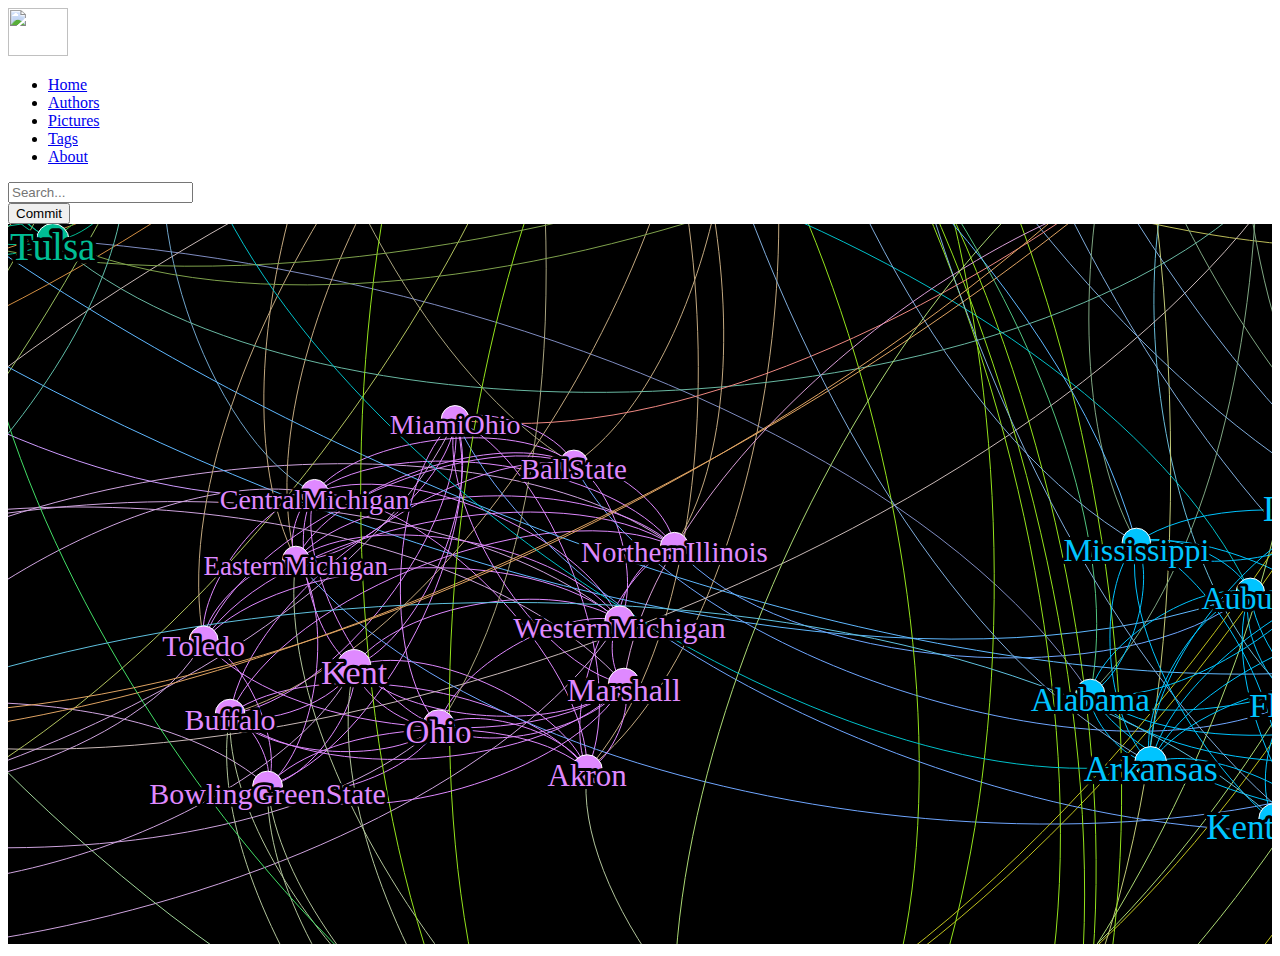
==== templates/final_project1.html @ e24676a3 "Upgrade" ====
<!DOCTYPE html>
<html lang="en">
<head>
    <meta charset="utf-8">
    <meta name="viewport" content="width=device-width, initial-scale=1">
    <meta name="description" content="This is our final project">
    <meta name="author" content="">
    <title>Final_Project</title>

    <!-- Bootstrap core CSS -->
<link href="static/example.css" rel="stylesheet">
<link href="headers.css" rel="stylesheet">
<link rel="stylesheet" href="static/sidebars.css">
<!-- drag -->
<script src="static/drag.js"></script>
</head>
<body>
<header class="p-3 bg-dark text-white">
    <div class="container">
      <div class="d-flex flex-wrap align-items-center justify-content-center justify-content-lg-start">
        <a href="/" class="d-flex align-items-center mb-2 mb-lg-0 text-white text-decoration-none">
          <img src="https://gimg2.baidu.com/image_search/src=http%3A%2F%2Ftva3.sinaimg.cn%2Flarge%2F006yt1Omly1g9lr654eufj314a18ghdt.jpg&refer=http%3A%2F%2Ftva3.sinaimg.cn&app=2002&size=f9999,10000&q=a80&n=0&g=0n&fmt=jpeg?sec=1640417813&t=46452ea5d6c1fb234cb50db394caf3cc" class="bi me-2" width="60" height="48" role="img"></img>
        </a>

        <ul class="nav col-12 col-lg-auto me-lg-auto mb-2 justify-content-center mb-md-0">
          <li><a href="#" class="nav-link px-2 text-white">Home</a></li>
          <li><a href="#" class="nav-link px-2 text-white">Authors</a></li>
          <li><a href="#" class="nav-link px-2 text-white">Pictures</a></li>
          <li><a href="#" class="nav-link px-2 text-white">Tags</a></li>
          <li><a href="#" class="nav-link px-2 text-white">About</a></li>
        </ul>

        <form class="col-12 col-lg-auto mb-3 mb-lg-0 me-lg-3">
          <input type="search" class="form-control form-control-dark" placeholder="Search..." aria-label="Search">
        </form>

        <div class="text-end">
          <button type="button" class="btn btn-warning">Commit</button>
        </div>
      </div>
    </div>
  </header>
  <svg id="demo-tiger" height=720px width=100% style="background-color: black;"
            xmlns:xlink="http://www.w3.org/1999/xlink" zoomAndPan="magnify"
            contentStyleType="text/css"
            xmlns="http://www.w3.org/2000/svg" version="1.1">
            <g id="edges">
                <path fill="none" stroke-width="1.0"
                    d="M 1204.531006,-152.409790 C 780.530212,115.287964 -257.017578,-119.166626 -524.715332,-543.167419"
                    class="id_1 id_0" stroke-opacity="1.0" stroke="#c8b0d7"/>
                <path fill="none" stroke-width="1.0"
                    d="M 283.644440,-907.027039 C 424.298523,-424.226868 -88.920746,510.954651 -571.720947,651.608704"
                    class="id_3 id_2" stroke-opacity="1.0" stroke="#99bf5f"/>
                <path fill="none" stroke-width="1.0"
                    d="M -692.638000,-691.202759 C -629.446411,-695.180237 -528.692810,-606.359009 -524.715332,-543.167419"
                    class="id_4 id_0" stroke-opacity="1.0" stroke="#beadff"/>
                <path fill="none" stroke-width="1.0"
                    d="M 20.282791,-872.430298 C -86.055847,-693.600647 -513.808350,-584.864075 -692.638000,-691.202759"
                    class="id_5 id_4" stroke-opacity="1.0" stroke="#98b67f"/>
                <path fill="none" stroke-width="1.0"
                    d="M 20.282791,-872.430298 C 66.035774,-932.021973 224.052765,-952.779968 283.644440,-907.027039"
                    class="id_5 id_3" stroke-opacity="1.0" stroke="#73c000"/>
                <path fill="none" stroke-width="1.0"
                    d="M -219.186005,549.276367 C -269.226532,640.249878 -480.747498,701.649170 -571.720947,651.608704"
                    class="id_6 id_2" stroke-opacity="1.0" stroke="#bfbfbf"/>
                <path fill="none" stroke-width="1.0"
                    d="M -803.020081,228.297241 C -622.057434,175.726257 -271.756989,368.313721 -219.186005,549.276367"
                    class="id_7 id_6" stroke-opacity="1.0" stroke="#df8aa1"/>
                <path fill="none" stroke-width="1.0"
                    d="M -649.740845,57.978024 C -646.332825,122.697716 -738.300415,224.889252 -803.020081,228.297241"
                    class="id_8 id_7" stroke-opacity="1.0" stroke="#ff5584"/>
                <path fill="none" stroke-width="1.0"
                    d="M -809.057800,-553.031250 C -654.992554,-462.692810 -559.402405,-96.087227 -649.740845,57.978024"
                    class="id_9 id_8" stroke-opacity="1.0" stroke="#de81c1"/>
                <path fill="none" stroke-width="1.0"
                    d="M -809.057800,-553.031250 C -750.216553,-607.926941 -579.611023,-602.008667 -524.715332,-543.167419"
                    class="id_9 id_0" stroke-opacity="1.0" stroke="#beadff"/>
                <path fill="none" stroke-width="1.0"
                    d="M -809.057800,-553.031250 C -813.408142,-603.949463 -743.556213,-686.852417 -692.638000,-691.202759"
                    class="id_9 id_4" stroke-opacity="1.0" stroke="#beadff"/>
                <path fill="none" stroke-width="1.0"
                    d="M 127.927689,-837.899292 C 99.492508,-823.276489 34.905571,-843.995117 20.282791,-872.430298"
                    class="id_10 id_5" stroke-opacity="1.0" stroke="#73c000"/>
                <path fill="none" stroke-width="1.0"
                    d="M 904.134521,-1064.220459 C 794.157349,-863.714844 328.433289,-727.922119 127.927689,-837.899292"
                    class="id_11 id_10" stroke-opacity="1.0" stroke="#b9aa5b"/>
                <path fill="none" stroke-width="1.0"
                    d="M 904.134521,-1064.220459 C 765.722229,-849.092102 235.411163,-734.018005 20.282791,-872.430298"
                    class="id_11 id_5" stroke-opacity="1.0" stroke="#b9aa5b"/>
                <path fill="none" stroke-width="1.0"
                    d="M 904.134521,-1064.220459 C 811.475159,-908.683716 439.181152,-814.367676 283.644440,-907.027039"
                    class="id_11 id_3" stroke-opacity="1.0" stroke="#b9aa5b"/>
                <path fill="none" stroke-width="1.0"
                    d="M -283.265167,467.991302 C -122.465591,248.929092 447.327057,161.535141 666.389282,322.334717"
                    class="id_13 id_12" stroke-opacity="1.0" stroke="#cfa4df"/>
                <path fill="none" stroke-width="1.0"
                    d="M -283.265167,467.991302 C -304.232849,562.405945 -477.306305,672.576355 -571.720947,651.608704"
                    class="id_13 id_2" stroke-opacity="1.0" stroke="#bfbfbf"/>
                <path fill="none" stroke-width="1.0"
                    d="M 611.621826,396.783295 C 425.918365,684.416931 -284.087311,837.312134 -571.720947,651.608704"
                    class="id_14 id_2" stroke-opacity="1.0" stroke="#cfa4df"/>
                <path fill="none" stroke-width="1.0"
                    d="M 611.621826,396.783295 C 607.685608,370.940094 640.546082,326.270935 666.389282,322.334717"
                    class="id_14 id_12" stroke-opacity="1.0" stroke="#df89ff"/>
                <path fill="none" stroke-width="1.0"
                    d="M -466.023102,491.565094 C -269.450500,257.079773 377.136475,200.210678 611.621826,396.783295"
                    class="id_15 id_14" stroke-opacity="1.0" stroke="#cfa4df"/>
                <path fill="none" stroke-width="1.0"
                    d="M -466.023102,491.565094 C -434.186279,450.298767 -324.531494,436.154480 -283.265167,467.991302"
                    class="id_15 id_13" stroke-opacity="1.0" stroke="#bfbfbf"/>
                <path fill="none" stroke-width="1.0"
                    d="M -466.023102,491.565094 C -455.153931,544.713379 -518.572632,640.739563 -571.720947,651.608704"
                    class="id_15 id_2" stroke-opacity="1.0" stroke="#bfbfbf"/>
                <path fill="none" stroke-width="1.0"
                    d="M -675.413330,-506.122742 C -715.874268,-539.693787 -726.209045,-650.741821 -692.638000,-691.202759"
                    class="id_16 id_4" stroke-opacity="1.0" stroke="#beadff"/>
                <path fill="none" stroke-width="1.0"
                    d="M -675.413330,-506.122742 C -711.523926,-488.775574 -791.710632,-516.920654 -809.057800,-553.031250"
                    class="id_16 id_9" stroke-opacity="1.0" stroke="#beadff"/>
                <path fill="none" stroke-width="1.0"
                    d="M -675.413330,-506.122742 C -652.682678,-543.671265 -562.263855,-565.898071 -524.715332,-543.167419"
                    class="id_16 id_0" stroke-opacity="1.0" stroke="#beadff"/>
                <path fill="none" stroke-width="1.0"
                    d="M 1242.363525,368.338837 C 683.915894,577.001892 -466.750275,52.324921 -675.413330,-506.122742"
                    class="id_17 id_16" stroke-opacity="1.0" stroke="#5fb8ff"/>
                <path fill="none" stroke-width="1.0"
                    d="M 1242.363525,368.338837 C 1117.967896,474.332855 772.383301,446.730408 666.389282,322.334717"
                    class="id_17 id_12" stroke-opacity="1.0" stroke="#6fa6ff"/>
                <path fill="none" stroke-width="1.0"
                    d="M 579.136353,545.953613 C 551.863159,483.779236 604.214966,349.607910 666.389282,322.334717"
                    class="id_18 id_12" stroke-opacity="1.0" stroke="#df89ff"/>
                <path fill="none" stroke-width="1.0"
                    d="M 835.646240,884.231628 C 716.688660,867.878052 562.782776,664.911194 579.136353,545.953613"
                    class="id_19 id_18" stroke-opacity="1.0" stroke="#b1c49b"/>
                <path fill="none" stroke-width="1.0"
                    d="M 1082.238525,469.703033 C 1093.990723,417.405212 1190.065674,356.586670 1242.363525,368.338837"
                    class="id_20 id_17" stroke-opacity="1.0" stroke="#00c4ff"/>
                <path fill="none" stroke-width="1.0"
                    d="M -578.155090,130.874512 C -178.310638,-133.438507 817.925476,69.858582 1082.238525,469.703033"
                    class="id_21 id_20" stroke-opacity="1.0" stroke="#7f8cc1"/>
                <path fill="none" stroke-width="1.0"
                    d="M -578.155090,130.874512 C -607.051514,130.612366 -650.002991,86.874466 -649.740845,57.978024"
                    class="id_21 id_8" stroke-opacity="1.0" stroke="#ff5584"/>
                <path fill="none" stroke-width="1.0"
                    d="M -578.155090,130.874512 C -603.643555,195.332062 -738.562500,253.785706 -803.020081,228.297241"
                    class="id_21 id_7" stroke-opacity="1.0" stroke="#ff5584"/>
                <path fill="none" stroke-width="1.0"
                    d="M -743.049927,22.593582 C -871.376465,-79.329803 -910.981140,-424.704712 -809.057800,-553.031250"
                    class="id_22 id_9" stroke-opacity="1.0" stroke="#de81c1"/>
                <path fill="none" stroke-width="1.0"
                    d="M -743.049927,22.593582 C -713.903198,75.728348 -749.885315,199.150543 -803.020081,228.297241"
                    class="id_22 id_7" stroke-opacity="1.0" stroke="#ff5584"/>
                <path fill="none" stroke-width="1.0"
                    d="M -743.049927,22.593582 C -688.414795,11.270798 -589.477844,76.239349 -578.155090,130.874512"
                    class="id_22 id_21" stroke-opacity="1.0" stroke="#ff5584"/>
                <path fill="none" stroke-width="1.0"
                    d="M -743.049927,22.593582 C -717.311218,11.008654 -661.325745,32.239319 -649.740845,57.978024"
                    class="id_22 id_8" stroke-opacity="1.0" stroke="#ff5584"/>
                <path fill="none" stroke-width="1.0"
                    d="M -648.933716,-596.960876 C -543.846069,-454.226746 -600.315796,-82.494064 -743.049927,22.593582"
                    class="id_23 id_22" stroke-opacity="1.0" stroke="#de81c1"/>
                <path fill="none" stroke-width="1.0"
                    d="M -648.933716,-596.960876 C -672.172607,-556.150085 -768.247009,-529.792358 -809.057800,-553.031250"
                    class="id_23 id_9" stroke-opacity="1.0" stroke="#beadff"/>
                <path fill="none" stroke-width="1.0"
                    d="M -648.933716,-596.960876 C -676.522949,-607.068420 -702.745544,-663.613525 -692.638000,-691.202759"
                    class="id_23 id_4" stroke-opacity="1.0" stroke="#beadff"/>
                <path fill="none" stroke-width="1.0"
                    d="M -648.933716,-596.960876 C -636.062012,-573.497375 -651.949829,-518.994446 -675.413330,-506.122742"
                    class="id_23 id_16" stroke-opacity="1.0" stroke="#beadff"/>
                <path fill="none" stroke-width="1.0"
                    d="M -648.933716,-596.960876 C -613.331360,-611.045898 -538.800354,-578.769775 -524.715332,-543.167419"
                    class="id_23 id_0" stroke-opacity="1.0" stroke="#beadff"/>
                <path fill="none" stroke-width="1.0"
                    d="M 773.201660,-1038.814941 C 794.307129,-1070.082520 872.866821,-1085.325928 904.134521,-1064.220459"
                    class="id_24 id_11" stroke-opacity="1.0" stroke="#ff94b7"/>
                <path fill="none" stroke-width="1.0"
                    d="M 1236.554932,-225.252609 C 981.171814,-295.294434 703.159851,-783.431824 773.201660,-1038.814941"
                    class="id_25 id_24" stroke-opacity="1.0" stroke="#e9a3b3"/>
                <path fill="none" stroke-width="1.0"
                    d="M 1236.554932,-225.252609 C 1244.718750,-204.279266 1225.504395,-160.573563 1204.531006,-152.409790"
                    class="id_25 id_1" stroke-opacity="1.0" stroke="#d3b3b0"/>
                <path fill="none" stroke-width="1.0"
                    d="M 565.830811,240.078430 C 279.972412,67.094589 110.660614,-621.168701 283.644440,-907.027039"
                    class="id_26 id_3" stroke-opacity="1.0" stroke="#a9a47f"/>
                <path fill="none" stroke-width="1.0"
                    d="M 565.830811,240.078430 C 602.393738,236.417999 662.728821,285.771759 666.389282,322.334717"
                    class="id_26 id_12" stroke-opacity="1.0" stroke="#df89ff"/>
                <path fill="none" stroke-width="1.0"
                    d="M 565.830811,240.078430 C 606.330017,262.261200 633.804626,356.284119 611.621826,396.783295"
                    class="id_26 id_14" stroke-opacity="1.0" stroke="#df89ff"/>
                <path fill="none" stroke-width="1.0"
                    d="M 1289.004028,475.549866 C 1097.275146,573.090210 663.371155,431.807373 565.830811,240.078430"
                    class="id_27 id_26" stroke-opacity="1.0" stroke="#6fa6ff"/>
                <path fill="none" stroke-width="1.0"
                    d="M 1289.004028,475.549866 C 1258.233643,463.435760 1230.249390,399.109131 1242.363525,368.338837"
                    class="id_27 id_17" stroke-opacity="1.0" stroke="#00c4ff"/>
                <path fill="none" stroke-width="1.0"
                    d="M 1289.004028,475.549866 C 1146.517456,366.852539 1095.833740,-9.923258 1204.531006,-152.409790"
                    class="id_27 id_1" stroke-opacity="1.0" stroke="#69bbd7"/>
                <path fill="none" stroke-width="1.0"
                    d="M 172.540344,-137.687195 C -111.198448,-75.354645 -630.305420,-407.463959 -692.638000,-691.202759"
                    class="id_28 id_4" stroke-opacity="1.0" stroke="#5fb5c9"/>
                <path fill="none" stroke-width="1.0"
                    d="M 172.540344,-137.687195 C 133.552536,-469.312683 572.509033,-1025.232666 904.134521,-1064.220459"
                    class="id_28 id_11" stroke-opacity="1.0" stroke="#7fa8a5"/>
                <path fill="none" stroke-width="1.0"
                    d="M 172.540344,-137.687195 C 112.447067,-438.044983 472.843872,-978.721680 773.201660,-1038.814941"
                    class="id_28 id_24" stroke-opacity="1.0" stroke="#7fa8a5"/>
                <path fill="none" stroke-width="1.0"
                    d="M 997.688843,1039.928711 C 934.140930,1041.197876 836.915344,947.779541 835.646240,884.231628"
                    class="id_29 id_19" stroke-opacity="1.0" stroke="#84ff38"/>
                <path fill="none" stroke-width="1.0"
                    d="M 978.713806,957.964783 C 998.901550,970.562561 1010.286621,1019.740967 997.688843,1039.928711"
                    class="id_30 id_29" stroke-opacity="1.0" stroke="#84ff38"/>
                <path fill="none" stroke-width="1.0"
                    d="M 978.713806,957.964783 C 935.353638,971.831665 849.513123,927.591797 835.646240,884.231628"
                    class="id_30 id_19" stroke-opacity="1.0" stroke="#84ff38"/>
                <path fill="none" stroke-width="1.0"
                    d="M 259.559052,562.013184 C 320.262604,494.885803 512.008972,485.250061 579.136353,545.953613"
                    class="id_31 id_18" stroke-opacity="1.0" stroke="#df89ff"/>
                <path fill="none" stroke-width="1.0"
                    d="M -430.770782,604.467529 C -301.195679,457.910706 113.002205,432.438049 259.559052,562.013184"
                    class="id_32 id_31" stroke-opacity="1.0" stroke="#cfa4df"/>
                <path fill="none" stroke-width="1.0"
                    d="M -430.770782,604.467529 C -554.966248,539.225769 -643.396851,255.069977 -578.155090,130.874512"
                    class="id_32 id_21" stroke-opacity="1.0" stroke="#df8aa1"/>
                <path fill="none" stroke-width="1.0"
                    d="M -430.770782,604.467529 C -460.401733,588.937500 -481.553101,521.196045 -466.023102,491.565094"
                    class="id_32 id_15" stroke-opacity="1.0" stroke="#bfbfbf"/>
                <path fill="none" stroke-width="1.0"
                    d="M -430.770782,604.467529 C -428.564911,547.671204 -340.061554,465.785431 -283.265167,467.991302"
                    class="id_32 id_13" stroke-opacity="1.0" stroke="#bfbfbf"/>
                <path fill="none" stroke-width="1.0"
                    d="M -430.770782,604.467529 C -399.492065,551.112366 -272.541199,517.997620 -219.186005,549.276367"
                    class="id_32 id_6" stroke-opacity="1.0" stroke="#bfbfbf"/>
                <path fill="none" stroke-width="1.0"
                    d="M 1454.302124,-233.804367 C 996.625916,100.126556 -190.784424,-85.491272 -524.715332,-543.167419"
                    class="id_33 id_0" stroke-opacity="1.0" stroke="#c8b0d7"/>
                <path fill="none" stroke-width="1.0"
                    d="M 1454.302124,-233.804367 C 1420.626831,-167.571228 1270.764160,-118.734482 1204.531006,-152.409790"
                    class="id_33 id_1" stroke-opacity="1.0" stroke="#d3b3b0"/>
                <path fill="none" stroke-width="1.0"
                    d="M 1454.302124,-233.804367 C 1412.463013,-188.544571 1281.814697,-183.413528 1236.554932,-225.252609"
                    class="id_33 id_25" stroke-opacity="1.0" stroke="#d3b3b0"/>
                <path fill="none" stroke-width="1.0"
                    d="M 1454.302124,-233.804367 C 1554.178101,113.534019 1182.984619,784.355591 835.646240,884.231628"
                    class="id_33 id_19" stroke-opacity="1.0" stroke="#abd974"/>
                <path fill="none" stroke-width="1.0"
                    d="M 222.064941,490.093964 C 243.947617,496.979004 266.444061,540.130493 259.559052,562.013184"
                    class="id_34 id_31" stroke-opacity="1.0" stroke="#df89ff"/>
                <path fill="none" stroke-width="1.0"
                    d="M 222.064941,490.093964 C 240.815002,371.337677 447.074524,221.328369 565.830811,240.078430"
                    class="id_34 id_26" stroke-opacity="1.0" stroke="#df89ff"/>
                <path fill="none" stroke-width="1.0"
                    d="M 222.064941,490.093964 C 277.377960,367.677246 543.972534,267.021698 666.389282,322.334717"
                    class="id_34 id_12" stroke-opacity="1.0" stroke="#df89ff"/>
                <path fill="none" stroke-width="1.0"
                    d="M 222.064941,490.093964 C 304.651154,429.851624 518.893982,463.367401 579.136353,545.953613"
                    class="id_34 id_18" stroke-opacity="1.0" stroke="#df89ff"/>
                <path fill="none" stroke-width="1.0"
                    d="M 584.939026,889.826172 C 432.417755,882.454590 214.693329,642.615234 222.064941,490.093964"
                    class="id_35 id_34" stroke-opacity="1.0" stroke="#b1c49b"/>
                <path fill="none" stroke-width="1.0"
                    d="M 584.939026,889.826172 C 76.409424,825.158325 -589.383179,-34.637817 -524.715332,-543.167419"
                    class="id_35 id_0" stroke-opacity="1.0" stroke="#a1d69b"/>
                <path fill="none" stroke-width="1.0"
                    d="M 584.939026,889.826172 C 697.509521,837.296692 945.159363,927.358215 997.688843,1039.928711"
                    class="id_35 id_29" stroke-opacity="1.0" stroke="#84ff38"/>
                <path fill="none" stroke-width="1.0"
                    d="M 584.939026,889.826172 C 633.961548,838.565857 784.385925,835.209106 835.646240,884.231628"
                    class="id_35 id_19" stroke-opacity="1.0" stroke="#84ff38"/>
                <path fill="none" stroke-width="1.0"
                    d="M 584.939026,889.826172 C 677.321716,824.698975 913.586609,865.582092 978.713806,957.964783"
                    class="id_35 id_30" stroke-opacity="1.0" stroke="#84ff38"/>
                <path fill="none" stroke-width="1.0"
                    d="M 518.417419,-381.786041 C 716.109131,-208.381897 752.540466,348.261902 579.136353,545.953613"
                    class="id_36 id_18" stroke-opacity="1.0" stroke="#c2a87f"/>
                <path fill="none" stroke-width="1.0"
                    d="M 518.417419,-381.786041 C 688.835938,-270.556274 777.619080,151.916199 666.389282,322.334717"
                    class="id_36 id_12" stroke-opacity="1.0" stroke="#c2a87f"/>
                <path fill="none" stroke-width="1.0"
                    d="M 518.417419,-381.786041 C 801.479431,-324.252441 1139.772095,186.640991 1082.238525,469.703033"
                    class="id_36 id_20" stroke-opacity="1.0" stroke="#52c57f"/>
                <path fill="none" stroke-width="1.0"
                    d="M 518.417419,-381.786041 C 835.066711,-192.028259 1025.404053,567.582336 835.646240,884.231628"
                    class="id_36 id_19" stroke-opacity="1.0" stroke="#94e31c"/>
                <path fill="none" stroke-width="1.0"
                    d="M 1587.979980,-20.229151 C 1301.756104,121.371979 660.018555,-95.562164 518.417419,-381.786041"
                    class="id_37 id_36" stroke-opacity="1.0" stroke="#bcbd58"/>
                <path fill="none" stroke-width="1.0"
                    d="M 1587.979980,-20.229151 C 1484.854004,30.024517 1254.784668,-49.283867 1204.531006,-152.409790"
                    class="id_37 id_1" stroke-opacity="1.0" stroke="#d3b3b0"/>
                <path fill="none" stroke-width="1.0"
                    d="M 1587.979980,-20.229151 C 1476.690308,9.051170 1265.835327,-113.962914 1236.554932,-225.252609"
                    class="id_37 id_25" stroke-opacity="1.0" stroke="#d3b3b0"/>
                <path fill="none" stroke-width="1.0"
                    d="M 1587.979980,-20.229151 C 1518.529297,-36.208618 1438.322632,-164.353760 1454.302124,-233.804367"
                    class="id_37 id_33" stroke-opacity="1.0" stroke="#d3b3b0"/>
                <path fill="none" stroke-width="1.0"
                    d="M 306.605835,269.022217 C 416.498230,269.902405 580.016541,436.061218 579.136353,545.953613"
                    class="id_38 id_18" stroke-opacity="1.0" stroke="#df89ff"/>
                <path fill="none" stroke-width="1.0"
                    d="M 306.605835,269.022217 C -44.826981,310.397034 -634.038513,-154.689926 -675.413330,-506.122742"
                    class="id_38 id_16" stroke-opacity="1.0" stroke="#ce9bff"/>
                <path fill="none" stroke-width="1.0"
                    d="M 306.605835,269.022217 C 198.450836,214.493423 118.011559,-29.532217 172.540344,-137.687195"
                    class="id_38 id_28" stroke-opacity="1.0" stroke="#6fa3c9"/>
                <path fill="none" stroke-width="1.0"
                    d="M 306.605835,269.022217 C 352.662079,211.388458 508.197083,194.022186 565.830811,240.078430"
                    class="id_38 id_26" stroke-opacity="1.0" stroke="#df89ff"/>
                <path fill="none" stroke-width="1.0"
                    d="M 306.605835,269.022217 C 393.161255,233.571228 576.170898,310.227875 611.621826,396.783295"
                    class="id_38 id_14" stroke-opacity="1.0" stroke="#df89ff"/>
                <path fill="none" stroke-width="1.0"
                    d="M 306.605835,269.022217 C 389.225037,207.728027 605.095093,239.715515 666.389282,322.334717"
                    class="id_38 id_12" stroke-opacity="1.0" stroke="#df89ff"/>
                <path fill="none" stroke-width="1.0"
                    d="M -243.498871,636.467957 C -206.967072,452.957886 123.095734,232.490402 306.605835,269.022217"
                    class="id_39 id_38" stroke-opacity="1.0" stroke="#cfa4df"/>
                <path fill="none" stroke-width="1.0"
                    d="M -243.498871,636.467957 C -256.074615,614.167114 -241.486908,561.852112 -219.186005,549.276367"
                    class="id_39 id_6" stroke-opacity="1.0" stroke="#bfbfbf"/>
                <path fill="none" stroke-width="1.0"
                    d="M -243.498871,636.467957 C -287.353333,667.522278 -399.716492,648.322021 -430.770782,604.467529"
                    class="id_39 id_32" stroke-opacity="1.0" stroke="#bfbfbf"/>
                <path fill="none" stroke-width="1.0"
                    d="M -243.498871,636.467957 C -285.147461,610.725891 -309.007263,509.639893 -283.265167,467.991302"
                    class="id_39 id_13" stroke-opacity="1.0" stroke="#bfbfbf"/>
                <path fill="none" stroke-width="1.0"
                    d="M -243.498871,636.467957 C -316.984283,651.992188 -450.498810,565.050476 -466.023102,491.565094"
                    class="id_39 id_15" stroke-opacity="1.0" stroke="#bfbfbf"/>
                <path fill="none" stroke-width="1.0"
                    d="M -104.736465,-930.430054 C -12.647751,-559.027832 -431.617889,136.208527 -803.020081,228.297241"
                    class="id_40 id_7" stroke-opacity="1.0" stroke="#b98a42"/>
                <path fill="none" stroke-width="1.0"
                    d="M -104.736465,-930.430054 C -22.379677,-1003.425659 210.648865,-989.383850 283.644440,-907.027039"
                    class="id_40 id_3" stroke-opacity="1.0" stroke="#73c000"/>
                <path fill="none" stroke-width="1.0"
                    d="M -873.927307,-630.161804 C -780.142761,-844.053650 -318.628296,-1024.214600 -104.736465,-930.430054"
                    class="id_41 id_40" stroke-opacity="1.0" stroke="#98b67f"/>
                <path fill="none" stroke-width="1.0"
                    d="M -873.927307,-630.161804 C -691.462036,-537.371094 -556.950134,-124.487244 -649.740845,57.978024"
                    class="id_41 id_8" stroke-opacity="1.0" stroke="#de81c1"/>
                <path fill="none" stroke-width="1.0"
                    d="M -873.927307,-630.161804 C -849.877625,-678.627869 -741.104065,-715.252441 -692.638000,-691.202759"
                    class="id_41 id_4" stroke-opacity="1.0" stroke="#beadff"/>
                <path fill="none" stroke-width="1.0"
                    d="M -873.927307,-630.161804 C -822.288391,-668.520325 -687.292236,-648.599792 -648.933716,-596.960876"
                    class="id_41 id_23" stroke-opacity="1.0" stroke="#beadff"/>
                <path fill="none" stroke-width="1.0"
                    d="M -873.927307,-630.161804 C -845.527344,-627.709595 -806.605591,-581.431213 -809.057800,-553.031250"
                    class="id_41 id_9" stroke-opacity="1.0" stroke="#beadff"/>
                <path fill="none" stroke-width="1.0"
                    d="M -873.927307,-630.161804 C -786.686035,-682.605347 -577.158875,-630.408691 -524.715332,-543.167419"
                    class="id_41 id_0" stroke-opacity="1.0" stroke="#beadff"/>
                <path fill="none" stroke-width="1.0"
                    d="M -873.927307,-630.161804 C -809.416687,-645.056824 -690.308350,-570.633362 -675.413330,-506.122742"
                    class="id_41 id_16" stroke-opacity="1.0" stroke="#beadff"/>
                <path fill="none" stroke-width="1.0"
                    d="M 680.791748,-347.338867 C 756.532959,-88.106934 481.296875,414.352753 222.064941,490.093964"
                    class="id_42 id_34" stroke-opacity="1.0" stroke="#c2a87f"/>
                <path fill="none" stroke-width="1.0"
                    d="M 680.791748,-347.338867 C 1021.624634,-133.264801 1211.762939,699.095825 997.688843,1039.928711"
                    class="id_42 id_29" stroke-opacity="1.0" stroke="#94e31c"/>
                <path fill="none" stroke-width="1.0"
                    d="M 680.791748,-347.338867 C 839.119202,-148.349274 778.125916,387.626190 579.136353,545.953613"
                    class="id_42 id_18" stroke-opacity="1.0" stroke="#c2a87f"/>
                <path fill="none" stroke-width="1.0"
                    d="M 680.791748,-347.338867 C 775.283020,-206.863220 706.306458,145.587158 565.830811,240.078430"
                    class="id_42 id_26" stroke-opacity="1.0" stroke="#c2a87f"/>
                <path fill="none" stroke-width="1.0"
                    d="M 287.833923,335.437714 C 229.870148,120.290817 465.644867,-289.375122 680.791748,-347.338867"
                    class="id_43 id_42" stroke-opacity="1.0" stroke="#c2a87f"/>
                <path fill="none" stroke-width="1.0"
                    d="M 287.833923,335.437714 C 190.505875,145.876266 328.855957,-284.458008 518.417419,-381.786041"
                    class="id_43 id_36" stroke-opacity="1.0" stroke="#c2a87f"/>
                <path fill="none" stroke-width="1.0"
                    d="M 287.833923,335.437714 C 324.361420,260.766479 491.159576,203.550919 565.830811,240.078430"
                    class="id_43 id_26" stroke-opacity="1.0" stroke="#df89ff"/>
                <path fill="none" stroke-width="1.0"
                    d="M 287.833923,335.437714 C 327.494049,386.407776 310.529114,522.353088 259.559052,562.013184"
                    class="id_43 id_31" stroke-opacity="1.0" stroke="#df89ff"/>
                <path fill="none" stroke-width="1.0"
                    d="M 287.833923,335.437714 C 278.305206,318.400208 289.568329,278.550934 306.605835,269.022217"
                    class="id_43 id_38" stroke-opacity="1.0" stroke="#df89ff"/>
                <path fill="none" stroke-width="1.0"
                    d="M 287.833923,335.437714 C 360.924377,257.106018 588.057617,249.244247 666.389282,322.334717"
                    class="id_43 id_12" stroke-opacity="1.0" stroke="#df89ff"/>
                <path fill="none" stroke-width="1.0"
                    d="M 287.833923,335.437714 C 364.860596,282.949219 559.133362,319.756592 611.621826,396.783295"
                    class="id_43 id_14" stroke-opacity="1.0" stroke="#df89ff"/>
                <path fill="none" stroke-width="1.0"
                    d="M 1555.064453,-551.595703 C 1698.346313,-120.546570 1266.695435,740.949829 835.646240,884.231628"
                    class="id_44 id_19" stroke-opacity="1.0" stroke="#c1c31e"/>
                <path fill="none" stroke-width="1.0"
                    d="M 1555.064453,-551.595703 C 1649.323730,-69.286224 1067.248535,795.566833 584.939026,889.826172"
                    class="id_44 id_35" stroke-opacity="1.0" stroke="#c1c31e"/>
                <path fill="none" stroke-width="1.0"
                    d="M 1555.064453,-551.595703 C 1741.706421,-134.413452 1395.895996,771.322815 978.713806,957.964783"
                    class="id_44 id_30" stroke-opacity="1.0" stroke="#c1c31e"/>
                <path fill="none" stroke-width="1.0"
                    d="M 1325.596313,-133.364304 C 1287.843750,-262.904205 1425.524536,-513.843079 1555.064453,-551.595703"
                    class="id_45 id_44" stroke-opacity="1.0" stroke="#e99d5a"/>
                <path fill="none" stroke-width="1.0"
                    d="M 1325.596313,-133.364304 C 1124.095215,308.679077 158.778229,669.492432 -283.265167,467.991302"
                    class="id_45 id_13" stroke-opacity="1.0" stroke="#c9b9b7"/>
                <path fill="none" stroke-width="1.0"
                    d="M 1325.596313,-133.364304 C 1331.249512,-179.193481 1408.472900,-239.457520 1454.302124,-233.804367"
                    class="id_45 id_33" stroke-opacity="1.0" stroke="#d3b3b0"/>
                <path fill="none" stroke-width="1.0"
                    d="M 1325.596313,-133.364304 C 1297.574219,-112.960342 1224.934937,-124.387634 1204.531006,-152.409790"
                    class="id_45 id_1" stroke-opacity="1.0" stroke="#d3b3b0"/>
                <path fill="none" stroke-width="1.0"
                    d="M 1325.596313,-133.364304 C 1400.700073,-163.214005 1558.130371,-95.332916 1587.979980,-20.229151"
                    class="id_45 id_37" stroke-opacity="1.0" stroke="#d3b3b0"/>
                <path fill="none" stroke-width="1.0"
                    d="M 1325.596313,-133.364304 C 1289.410400,-133.933685 1235.985474,-189.066681 1236.554932,-225.252609"
                    class="id_45 id_25" stroke-opacity="1.0" stroke="#d3b3b0"/>
                <path fill="none" stroke-width="1.0"
                    d="M -192.406433,-35.738525 C -236.233551,74.733818 -467.682770,174.701630 -578.155090,130.874512"
                    class="id_46 id_21" stroke-opacity="1.0" stroke="#7f898c"/>
                <path fill="none" stroke-width="1.0"
                    d="M -574.179321,575.473206 C -620.067078,376.876282 -391.003357,10.149231 -192.406433,-35.738525"
                    class="id_47 id_46" stroke-opacity="1.0" stroke="#5fbea9"/>
                <path fill="none" stroke-width="1.0"
                    d="M -574.179321,575.473206 C -718.529358,498.671387 -819.851746,166.943649 -743.049927,22.593582"
                    class="id_47 id_22" stroke-opacity="1.0" stroke="#df8aa1"/>
                <path fill="none" stroke-width="1.0"
                    d="M -574.179321,575.473206 C -508.420044,499.235168 -295.424042,483.517090 -219.186005,549.276367"
                    class="id_47 id_6" stroke-opacity="1.0" stroke="#bfbfbf"/>
                <path fill="none" stroke-width="1.0"
                    d="M -574.179321,575.473206 C -569.329712,537.060364 -504.435974,486.715454 -466.023102,491.565094"
                    class="id_47 id_15" stroke-opacity="1.0" stroke="#bfbfbf"/>
                <path fill="none" stroke-width="1.0"
                    d="M -574.179321,575.473206 C -558.460510,590.208618 -556.985535,635.889893 -571.720947,651.608704"
                    class="id_47 id_2" stroke-opacity="1.0" stroke="#bfbfbf"/>
                <path fill="none" stroke-width="1.0"
                    d="M -574.179321,575.473206 C -495.844299,521.536072 -297.436005,558.132874 -243.498871,636.467957"
                    class="id_47 id_39" stroke-opacity="1.0" stroke="#bfbfbf"/>
                <path fill="none" stroke-width="1.0"
                    d="M -574.179321,575.473206 C -539.698730,552.590393 -453.653625,569.986938 -430.770782,604.467529"
                    class="id_47 id_32" stroke-opacity="1.0" stroke="#bfbfbf"/>
                <path fill="none" stroke-width="1.0"
                    d="M 1435.754883,-815.115112 C 1512.320679,-786.273193 1583.906372,-628.161499 1555.064453,-551.595703"
                    class="id_48 id_44" stroke-opacity="1.0" stroke="#ff8805"/>
                <path fill="none" stroke-width="1.0"
                    d="M -26.228760,-138.414398 C 130.827835,-566.151245 1008.018005,-972.171692 1435.754883,-815.115112"
                    class="id_49 id_48" stroke-opacity="1.0" stroke="#7fa24c"/>
                <path fill="none" stroke-width="1.0"
                    d="M -26.228760,-138.414398 C 41.439232,91.070412 -201.285965,536.799500 -430.770782,604.467529"
                    class="id_49 id_32" stroke-opacity="1.0" stroke="#5fbea9"/>
                <path fill="none" stroke-width="1.0"
                    d="M -26.228760,-138.414398 C -38.929119,-84.643692 -138.635727,-23.038166 -192.406433,-35.738525"
                    class="id_49 id_46" stroke-opacity="1.0" stroke="#00bd94"/>
                <path fill="none" stroke-width="1.0"
                    d="M 727.687927,-977.793823 C 1165.044800,-640.847290 1315.660278,520.607910 978.713806,957.964783"
                    class="id_50 id_30" stroke-opacity="1.0" stroke="#c1c977"/>
                <path fill="none" stroke-width="1.0"
                    d="M 727.687927,-977.793823 C 724.586426,-999.100769 751.894714,-1035.713501 773.201660,-1038.814941"
                    class="id_50 id_24" stroke-opacity="1.0" stroke="#ff94b7"/>
                <path fill="none" stroke-width="1.0"
                    d="M 727.687927,-977.793823 C 745.691895,-1030.368530 851.559875,-1082.224487 904.134521,-1064.220459"
                    class="id_50 id_11" stroke-opacity="1.0" stroke="#ff94b7"/>
                <path fill="none" stroke-width="1.0"
                    d="M 727.687927,-977.793823 C 784.679688,-698.742920 451.591187,-194.679016 172.540344,-137.687195"
                    class="id_50 id_28" stroke-opacity="1.0" stroke="#7fa8a5"/>
                <path fill="none" stroke-width="1.0"
                    d="M -857.169922,-26.418579 C -730.473389,-533.665283 220.441254,-1104.490479 727.687927,-977.793823"
                    class="id_51 id_50" stroke-opacity="1.0" stroke="#ff749d"/>
                <path fill="none" stroke-width="1.0"
                    d="M -857.169922,-26.418579 C -887.485535,-357.707581 -436.025452,-900.114441 -104.736465,-930.430054"
                    class="id_51 id_40" stroke-opacity="1.0" stroke="#b98a42"/>
                <path fill="none" stroke-width="1.0"
                    d="M -857.169922,-26.418579 C -798.804749,-51.025078 -674.347351,-0.387119 -649.740845,57.978024"
                    class="id_51 id_8" stroke-opacity="1.0" stroke="#ff5584"/>
                <path fill="none" stroke-width="1.0"
                    d="M -857.169922,-26.418579 C -824.543518,-39.440147 -756.071472,-10.032852 -743.049927,22.593582"
                    class="id_51 id_22" stroke-opacity="1.0" stroke="#ff5584"/>
                <path fill="none" stroke-width="1.0"
                    d="M -857.169922,-26.418579 C -769.908325,-50.762932 -602.499451,43.612923 -578.155090,130.874512"
                    class="id_51 id_21" stroke-opacity="1.0" stroke="#ff5584"/>
                <path fill="none" stroke-width="1.0"
                    d="M 225.308151,-801.477844 C 215.865570,-834.254944 250.867340,-897.584412 283.644440,-907.027039"
                    class="id_52 id_3" stroke-opacity="1.0" stroke="#73c000"/>
                <path fill="none" stroke-width="1.0"
                    d="M 225.308151,-801.477844 C 133.508789,-761.259399 -64.517982,-838.630676 -104.736465,-930.430054"
                    class="id_52 id_40" stroke-opacity="1.0" stroke="#73c000"/>
                <path fill="none" stroke-width="1.0"
                    d="M 225.308151,-801.477844 C 170.112579,-774.663269 47.097374,-817.234741 20.282791,-872.430298"
                    class="id_52 id_5" stroke-opacity="1.0" stroke="#73c000"/>
                <path fill="none" stroke-width="1.0"
                    d="M 126.058533,-217.079529 C 29.028801,-353.809113 88.578560,-704.448120 225.308151,-801.477844"
                    class="id_53 id_52" stroke-opacity="1.0" stroke="#39be4a"/>
                <path fill="none" stroke-width="1.0"
                    d="M 126.058533,-217.079529 C 346.523163,-440.813416 1012.821045,-445.717255 1236.554932,-225.252609"
                    class="id_53 id_25" stroke-opacity="1.0" stroke="#69b8a2"/>
                <path fill="none" stroke-width="1.0"
                    d="M 126.058533,-217.079529 C 268.390656,-598.625854 1054.208496,-957.447266 1435.754883,-815.115112"
                    class="id_53 id_48" stroke-opacity="1.0" stroke="#7fa24c"/>
                <path fill="none" stroke-width="1.0"
                    d="M 126.058533,-217.079529 C 111.334099,-170.889038 19.961727,-123.689972 -26.228760,-138.414398"
                    class="id_53 id_49" stroke-opacity="1.0" stroke="#00bd94"/>
                <path fill="none" stroke-width="1.0"
                    d="M 126.058533,-217.079529 C 98.633743,-117.118332 -92.445236,-8.313732 -192.406433,-35.738525"
                    class="id_53 id_46" stroke-opacity="1.0" stroke="#00bd94"/>
                <path fill="none" stroke-width="1.0"
                    d="M 346.095612,442.399139 C 266.990479,599.131775 -86.766212,715.573059 -243.498871,636.467957"
                    class="id_54 id_39" stroke-opacity="1.0" stroke="#cfa4df"/>
                <path fill="none" stroke-width="1.0"
                    d="M 346.095612,442.399139 C 352.711121,483.629272 300.789185,555.397705 259.559052,562.013184"
                    class="id_54 id_31" stroke-opacity="1.0" stroke="#df89ff"/>
                <path fill="none" stroke-width="1.0"
                    d="M 346.095612,442.399139 C 303.522278,415.621704 279.828400,311.595551 306.605835,269.022217"
                    class="id_54 id_38" stroke-opacity="1.0" stroke="#df89ff"/>
                <path fill="none" stroke-width="1.0"
                    d="M 346.095612,442.399139 C 390.077698,380.170715 549.393433,352.801208 611.621826,396.783295"
                    class="id_54 id_14" stroke-opacity="1.0" stroke="#df89ff"/>
                <path fill="none" stroke-width="1.0"
                    d="M 346.095612,442.399139 C 330.828461,476.744232 256.410034,505.361115 222.064941,490.093964"
                    class="id_54 id_34" stroke-opacity="1.0" stroke="#df89ff"/>
                <path fill="none" stroke-width="1.0"
                    d="M 346.095612,442.399139 C 413.414673,416.501892 553.239075,478.634583 579.136353,545.953613"
                    class="id_54 id_18" stroke-opacity="1.0" stroke="#df89ff"/>
                <path fill="none" stroke-width="1.0"
                    d="M 728.653015,1055.242065 C 529.572937,1009.184937 300.038513,641.479187 346.095612,442.399139"
                    class="id_55 id_54" stroke-opacity="1.0" stroke="#b1c49b"/>
                <path fill="none" stroke-width="1.0"
                    d="M 728.653015,1055.242065 C 536.188477,1050.415161 254.732056,754.477722 259.559052,562.013184"
                    class="id_55 id_31" stroke-opacity="1.0" stroke="#b1c49b"/>
                <path fill="none" stroke-width="1.0"
                    d="M 728.653015,1055.242065 C 437.892059,1143.616699 -130.811340,840.037292 -219.186005,549.276367"
                    class="id_55 id_6" stroke-opacity="1.0" stroke="#a1df7b"/>
                <path fill="none" stroke-width="1.0"
                    d="M 728.653015,1055.242065 C 666.827026,1050.901611 580.598633,951.652161 584.939026,889.826172"
                    class="id_55 id_35" stroke-opacity="1.0" stroke="#84ff38"/>
                <path fill="none" stroke-width="1.0"
                    d="M 728.653015,1055.242065 C 779.397522,998.372253 940.818970,989.184143 997.688843,1039.928711"
                    class="id_55 id_29" stroke-opacity="1.0" stroke="#84ff38"/>
                <path fill="none" stroke-width="1.0"
                    d="M 728.653015,1055.242065 C 715.849548,999.641357 780.045532,897.035095 835.646240,884.231628"
                    class="id_55 id_19" stroke-opacity="1.0" stroke="#84ff38"/>
                <path fill="none" stroke-width="1.0"
                    d="M 728.653015,1055.242065 C 759.209717,985.774475 909.246216,927.408081 978.713806,957.964783"
                    class="id_55 id_30" stroke-opacity="1.0" stroke="#84ff38"/>
                <path fill="none" stroke-width="1.0"
                    d="M 1266.357910,595.064148 C 1246.984253,566.632080 1260.572021,494.923492 1289.004028,475.549866"
                    class="id_56 id_27" stroke-opacity="1.0" stroke="#00c4ff"/>
                <path fill="none" stroke-width="1.0"
                    d="M 1261.284668,-571.392090 C 1495.590576,-339.115479 1498.634521,360.758240 1266.357910,595.064148"
                    class="id_57 id_56" stroke-opacity="1.0" stroke="#7fa682"/>
                <path fill="none" stroke-width="1.0"
                    d="M 1261.284668,-571.392090 C 1333.730469,-476.244904 1299.678223,-224.855515 1204.531006,-152.409790"
                    class="id_57 id_1" stroke-opacity="1.0" stroke="#e99d5a"/>
                <path fill="none" stroke-width="1.0"
                    d="M 1261.284668,-571.392090 C 1189.996704,-410.482849 841.700989,-276.050903 680.791748,-347.338867"
                    class="id_57 id_42" stroke-opacity="1.0" stroke="#d2a702"/>
                <path fill="none" stroke-width="1.0"
                    d="M 1261.284668,-571.392090 C 1323.999878,-626.188782 1500.267700,-614.310974 1555.064453,-551.595703"
                    class="id_57 id_44" stroke-opacity="1.0" stroke="#ff8805"/>
                <path fill="none" stroke-width="1.0"
                    d="M 1261.284668,-571.392090 C 1247.434082,-655.030762 1352.116211,-801.264526 1435.754883,-815.115112"
                    class="id_57 id_48" stroke-opacity="1.0" stroke="#ff8805"/>
                <path fill="none" stroke-width="1.0"
                    d="M -32.818726,-86.479919 C -133.635529,-313.881989 56.242371,-806.210266 283.644440,-907.027039"
                    class="id_58 id_3" stroke-opacity="1.0" stroke="#39be4a"/>
                <path fill="none" stroke-width="1.0"
                    d="M -32.818726,-86.479919 C 57.059082,77.944794 -54.761292,459.398560 -219.186005,549.276367"
                    class="id_58 id_6" stroke-opacity="1.0" stroke="#5fbea9"/>
                <path fill="none" stroke-width="1.0"
                    d="M -32.818726,-86.479919 C 313.181458,-250.552612 1078.290771,22.338654 1242.363525,368.338837"
                    class="id_58 id_17" stroke-opacity="1.0" stroke="#00c0c9"/>
                <path fill="none" stroke-width="1.0"
                    d="M -32.818726,-86.479919 C 18.367283,-255.788361 349.108978,-432.972046 518.417419,-381.786041"
                    class="id_58 id_36" stroke-opacity="1.0" stroke="#52c24a"/>
                <path fill="none" stroke-width="1.0"
                    d="M 700.134766,-934.857910 C 774.405701,-787.900085 665.375244,-456.056946 518.417419,-381.786041"
                    class="id_59 id_36" stroke-opacity="1.0" stroke="#d2ad5b"/>
                <path fill="none" stroke-width="1.0"
                    d="M 700.134766,-934.857910 C 723.219666,-618.591614 283.447571,-109.564819 -32.818726,-86.479919"
                    class="id_59 id_58" stroke-opacity="1.0" stroke="#7fa8a5"/>
                <path fill="none" stroke-width="1.0"
                    d="M -562.198853,443.915436 C -585.486816,-84.305969 171.913361,-911.570007 700.134766,-934.857910"
                    class="id_60 id_59" stroke-opacity="1.0" stroke="#dfa9bb"/>
                <path fill="none" stroke-width="1.0"
                    d="M -562.198853,443.915436 C -680.536499,49.527222 -266.460510,-719.561646 127.927689,-837.899292"
                    class="id_60 id_10" stroke-opacity="1.0" stroke="#99bf5f"/>
                <path fill="none" stroke-width="1.0"
                    d="M -562.198853,443.915436 C -459.948364,418.685944 -268.728363,534.217468 -243.498871,636.467957"
                    class="id_60 id_39" stroke-opacity="1.0" stroke="#bfbfbf"/>
                <path fill="none" stroke-width="1.0"
                    d="M -562.198853,443.915436 C -472.524109,396.385040 -266.716400,459.601593 -219.186005,549.276367"
                    class="id_60 id_6" stroke-opacity="1.0" stroke="#bfbfbf"/>
                <path fill="none" stroke-width="1.0"
                    d="M -562.198853,443.915436 C -538.283447,472.623077 -545.471680,551.557739 -574.179321,575.473206"
                    class="id_60 id_47" stroke-opacity="1.0" stroke="#bfbfbf"/>
                <path fill="none" stroke-width="1.0"
                    d="M -562.198853,443.915436 C -501.596924,392.943878 -334.236725,407.389374 -283.265167,467.991302"
                    class="id_60 id_13" stroke-opacity="1.0" stroke="#bfbfbf"/>
                <path fill="none" stroke-width="1.0"
                    d="M -562.198853,443.915436 C -533.433777,434.210236 -475.728302,462.800018 -466.023102,491.565094"
                    class="id_60 id_15" stroke-opacity="1.0" stroke="#bfbfbf"/>
                <path fill="none" stroke-width="1.0"
                    d="M -562.198853,443.915436 C -522.564636,487.358521 -528.277893,611.974487 -571.720947,651.608704"
                    class="id_60 id_2" stroke-opacity="1.0" stroke="#bfbfbf"/>
                <path fill="none" stroke-width="1.0"
                    d="M 447.129364,195.436951 C 443.270416,255.296188 347.693176,339.296661 287.833923,335.437714"
                    class="id_61 id_43" stroke-opacity="1.0" stroke="#df89ff"/>
                <path fill="none" stroke-width="1.0"
                    d="M 447.129364,195.436951 C 318.874878,475.705963 -293.910309,703.727661 -574.179321,575.473206"
                    class="id_61 id_47" stroke-opacity="1.0" stroke="#cfa4df"/>
                <path fill="none" stroke-width="1.0"
                    d="M 447.129364,195.436951 C 476.315063,265.036133 415.694824,413.213470 346.095612,442.399139"
                    class="id_61 id_54" stroke-opacity="1.0" stroke="#df89ff"/>
                <path fill="none" stroke-width="1.0"
                    d="M 447.129364,195.436951 C 543.634094,239.138885 622.838257,449.448883 579.136353,545.953613"
                    class="id_61 id_18" stroke-opacity="1.0" stroke="#df89ff"/>
                <path fill="none" stroke-width="1.0"
                    d="M 447.129364,195.436951 C 479.797943,180.624954 551.018799,207.409836 565.830811,240.078430"
                    class="id_61 id_26" stroke-opacity="1.0" stroke="#df89ff"/>
                <path fill="none" stroke-width="1.0"
                    d="M 447.129364,195.436951 C 482.930542,306.266266 370.388367,526.211975 259.559052,562.013184"
                    class="id_61 id_31" stroke-opacity="1.0" stroke="#df89ff"/>
                <path fill="none" stroke-width="1.0"
                    d="M 447.129364,195.436951 C 461.047882,299.381226 326.009216,476.175446 222.064941,490.093964"
                    class="id_61 id_34" stroke-opacity="1.0" stroke="#df89ff"/>
                <path fill="none" stroke-width="1.0"
                    d="M 1480.503418,567.733154 C 1199.369385,699.948730 579.344971,476.570984 447.129364,195.436951"
                    class="id_62 id_61" stroke-opacity="1.0" stroke="#6fa6ff"/>
                <path fill="none" stroke-width="1.0"
                    d="M 1480.503418,567.733154 C 1381.244385,627.780151 1142.285400,568.962036 1082.238525,469.703033"
                    class="id_62 id_20" stroke-opacity="1.0" stroke="#00c4ff"/>
                <path fill="none" stroke-width="1.0"
                    d="M 1480.503418,567.733154 C 1309.302490,458.495087 1216.358276,37.836617 1325.596313,-133.364304"
                    class="id_62 id_45" stroke-opacity="1.0" stroke="#69bbd7"/>
                <path fill="none" stroke-width="1.0"
                    d="M 1480.503418,567.733154 C 1392.996582,575.482300 1250.112549,455.845703 1242.363525,368.338837"
                    class="id_62 id_17" stroke-opacity="1.0" stroke="#00c4ff"/>
                <path fill="none" stroke-width="1.0"
                    d="M 1480.503418,567.733154 C 1423.766846,587.596375 1308.867310,532.286377 1289.004028,475.549866"
                    class="id_62 id_27" stroke-opacity="1.0" stroke="#00c4ff"/>
                <path fill="none" stroke-width="1.0"
                    d="M 1480.503418,567.733154 C 1443.140503,616.028442 1314.653198,632.427063 1266.357910,595.064148"
                    class="id_62 id_56" stroke-opacity="1.0" stroke="#00c4ff"/>
                <path fill="none" stroke-width="1.0"
                    d="M 902.484619,-1005.681458 C 1276.034790,-786.739075 1507.946533,101.999710 1289.004028,475.549866"
                    class="id_63 id_27" stroke-opacity="1.0" stroke="#7facdb"/>
                <path fill="none" stroke-width="1.0"
                    d="M 902.484619,-1005.681458 C 899.264282,-634.780518 338.082214,-83.259567 -32.818726,-86.479919"
                    class="id_63 id_58" stroke-opacity="1.0" stroke="#7fa8a5"/>
                <path fill="none" stroke-width="1.0"
                    d="M 902.484619,-1005.681458 C 876.179382,-951.046753 754.769470,-908.552673 700.134766,-934.857910"
                    class="id_63 id_59" stroke-opacity="1.0" stroke="#ff94b7"/>
                <path fill="none" stroke-width="1.0"
                    d="M 902.484619,-1005.681458 C 989.814575,-829.674377 856.798828,-434.668823 680.791748,-347.338867"
                    class="id_63 id_42" stroke-opacity="1.0" stroke="#d2ad5b"/>
                <path fill="none" stroke-width="1.0"
                    d="M -502.931793,362.760162 C -495.536835,-192.011444 347.713043,-1013.076416 902.484619,-1005.681458"
                    class="id_64 id_63" stroke-opacity="1.0" stroke="#dfa9bb"/>
                <path fill="none" stroke-width="1.0"
                    d="M -502.931793,362.760162 C -747.315247,240.827087 -930.990845,-308.647766 -809.057800,-553.031250"
                    class="id_64 id_9" stroke-opacity="1.0" stroke="#beb6df"/>
                <path fill="none" stroke-width="1.0"
                    d="M -502.931793,362.760162 C -440.158142,396.669434 -396.861511,541.693848 -430.770782,604.467529"
                    class="id_64 id_32" stroke-opacity="1.0" stroke="#bfbfbf"/>
                <path fill="none" stroke-width="1.0"
                    d="M -502.931793,362.760162 C -498.554169,390.844635 -534.114380,439.537811 -562.198853,443.915436"
                    class="id_64 id_60" stroke-opacity="1.0" stroke="#bfbfbf"/>
                <path fill="none" stroke-width="1.0"
                    d="M -502.931793,362.760162 C -458.919922,434.287720 -500.193420,607.596802 -571.720947,651.608704"
                    class="id_64 id_2" stroke-opacity="1.0" stroke="#bfbfbf"/>
                <path fill="none" stroke-width="1.0"
                    d="M -502.931793,362.760162 C -408.879364,343.314240 -238.631927,455.223938 -219.186005,549.276367"
                    class="id_64 id_6" stroke-opacity="1.0" stroke="#bfbfbf"/>
                <path fill="none" stroke-width="1.0"
                    d="M -502.931793,362.760162 C -474.638672,419.552277 -517.387207,547.180115 -574.179321,575.473206"
                    class="id_64 id_47" stroke-opacity="1.0" stroke="#bfbfbf"/>
                <path fill="none" stroke-width="1.0"
                    d="M -502.931793,362.760162 C -437.952240,339.873077 -306.152252,403.011749 -283.265167,467.991302"
                    class="id_64 id_13" stroke-opacity="1.0" stroke="#bfbfbf"/>
                <path fill="none" stroke-width="1.0"
                    d="M 1555.014160,398.612579 C 950.712219,626.202454 -297.125427,61.134491 -524.715332,-543.167419"
                    class="id_65 id_0" stroke-opacity="1.0" stroke="#5fb8ff"/>
                <path fill="none" stroke-width="1.0"
                    d="M 1555.014160,398.612579 C 1517.199585,467.202057 1357.593506,513.364441 1289.004028,475.549866"
                    class="id_65 id_27" stroke-opacity="1.0" stroke="#00c4ff"/>
                <path fill="none" stroke-width="1.0"
                    d="M 1555.014160,398.612579 C 1486.429199,455.087952 1298.838867,436.923706 1242.363525,368.338837"
                    class="id_65 id_17" stroke-opacity="1.0" stroke="#00c4ff"/>
                <path fill="none" stroke-width="1.0"
                    d="M 1555.014160,398.612579 C 1143.649414,248.259659 752.131653,-594.316711 902.484619,-1005.681458"
                    class="id_65 id_63" stroke-opacity="1.0" stroke="#7facdb"/>
                <path fill="none" stroke-width="1.0"
                    d="M 1555.014160,398.612579 C 1536.573242,495.634155 1363.379395,613.505066 1266.357910,595.064148"
                    class="id_65 id_56" stroke-opacity="1.0" stroke="#00c4ff"/>
                <path fill="none" stroke-width="1.0"
                    d="M 1555.014160,398.612579 C 1474.677124,507.385773 1191.011841,550.040100 1082.238525,469.703033"
                    class="id_65 id_20" stroke-opacity="1.0" stroke="#00c4ff"/>
                <path fill="none" stroke-width="1.0"
                    d="M 1538.670166,-720.759155 C 1765.813354,-500.153625 1775.619751,171.469437 1555.014160,398.612579"
                    class="id_66 id_65" stroke-opacity="1.0" stroke="#7fa682"/>
                <path fill="none" stroke-width="1.0"
                    d="M 1538.670166,-720.759155 C 1328.143433,-595.871826 825.022095,-724.331055 700.134766,-934.857910"
                    class="id_66 id_59" stroke-opacity="1.0" stroke="#ff8e5e"/>
                <path fill="none" stroke-width="1.0"
                    d="M 1538.670166,-720.759155 C 1321.965210,-631.276611 862.684204,-822.110107 773.201660,-1038.814941"
                    class="id_66 id_24" stroke-opacity="1.0" stroke="#ff8e5e"/>
                <path fill="none" stroke-width="1.0"
                    d="M 1538.670166,-720.759155 C 1575.781616,-690.205322 1585.618286,-588.707275 1555.064453,-551.595703"
                    class="id_66 id_44" stroke-opacity="1.0" stroke="#ff8805"/>
                <path fill="none" stroke-width="1.0"
                    d="M 1538.670166,-720.759155 C 1499.215942,-719.047302 1437.466675,-775.660828 1435.754883,-815.115112"
                    class="id_66 id_48" stroke-opacity="1.0" stroke="#ff8805"/>
                <path fill="none" stroke-width="1.0"
                    d="M -227.947083,-125.460175 C -393.572845,-112.099426 -662.052551,-340.496979 -675.413330,-506.122742"
                    class="id_67 id_16" stroke-opacity="1.0" stroke="#5fb5c9"/>
                <path fill="none" stroke-width="1.0"
                    d="M -227.947083,-125.460175 C -458.083435,-97.204453 -845.671570,-400.025452 -873.927307,-630.161804"
                    class="id_67 id_41" stroke-opacity="1.0" stroke="#5fb5c9"/>
                <path fill="none" stroke-width="1.0"
                    d="M -227.947083,-125.460175 C -202.894623,-114.623978 -181.570221,-60.790985 -192.406433,-35.738525"
                    class="id_67 id_46" stroke-opacity="1.0" stroke="#00bd94"/>
                <path fill="none" stroke-width="1.0"
                    d="M -227.947083,-125.460175 C -175.469833,-214.585175 36.933533,-269.556793 126.058533,-217.079529"
                    class="id_67 id_53" stroke-opacity="1.0" stroke="#00bd94"/>
                <path fill="none" stroke-width="1.0"
                    d="M -227.947083,-125.460175 C -190.194275,-168.394684 -69.163261,-176.167206 -26.228760,-138.414398"
                    class="id_67 id_49" stroke-opacity="1.0" stroke="#00bd94"/>
                <path fill="none" stroke-width="1.0"
                    d="M -722.777771,110.668022 C -671.037292,-35.523762 -374.138855,-177.200668 -227.947083,-125.460175"
                    class="id_68 id_67" stroke-opacity="1.0" stroke="#7f898c"/>
                <path fill="none" stroke-width="1.0"
                    d="M -722.777771,110.668022 C -595.247437,135.496506 -441.194611,364.034729 -466.023102,491.565094"
                    class="id_68 id_15" stroke-opacity="1.0" stroke="#df8aa1"/>
                <path fill="none" stroke-width="1.0"
                    d="M -722.777771,110.668022 C -650.377014,-397.117493 219.902420,-1050.194580 727.687927,-977.793823"
                    class="id_68 id_50" stroke-opacity="1.0" stroke="#ff749d"/>
                <path fill="none" stroke-width="1.0"
                    d="M -722.777771,110.668022 C -689.811890,85.784782 -603.038330,97.908676 -578.155090,130.874512"
                    class="id_68 id_21" stroke-opacity="1.0" stroke="#ff5584"/>
                <path fill="none" stroke-width="1.0"
                    d="M -722.777771,110.668022 C -777.073486,110.129135 -857.708801,27.877178 -857.169922,-26.418579"
                    class="id_68 id_51" stroke-opacity="1.0" stroke="#ff5584"/>
                <path fill="none" stroke-width="1.0"
                    d="M -722.777771,110.668022 C -715.300415,150.242325 -763.445801,220.819855 -803.020081,228.297241"
                    class="id_68 id_7" stroke-opacity="1.0" stroke="#ff5584"/>
                <path fill="none" stroke-width="1.0"
                    d="M -722.777771,110.668022 C -744.447083,97.107559 -756.610352,44.262905 -743.049927,22.593582"
                    class="id_68 id_22" stroke-opacity="1.0" stroke="#ff5584"/>
                <path fill="none" stroke-width="1.0"
                    d="M -722.777771,110.668022 C -718.708435,85.522636 -674.886230,53.908638 -649.740845,57.978024"
                    class="id_68 id_8" stroke-opacity="1.0" stroke="#ff5584"/>
                <path fill="none" stroke-width="1.0"
                    d="M 925.259766,-966.112732 C 656.662231,-587.551208 -314.076477,-422.605225 -692.638000,-691.202759"
                    class="id_69 id_4" stroke-opacity="1.0" stroke="#dea0db"/>
                <path fill="none" stroke-width="1.0"
                    d="M 925.259766,-966.112732 C 880.307678,-950.241577 789.072815,-993.862915 773.201660,-1038.814941"
                    class="id_69 id_24" stroke-opacity="1.0" stroke="#ff94b7"/>
                <path fill="none" stroke-width="1.0"
                    d="M 925.259766,-966.112732 C 940.401001,-649.883728 488.769348,-152.828430 172.540344,-137.687195"
                    class="id_69 id_28" stroke-opacity="1.0" stroke="#7fa8a5"/>
                <path fill="none" stroke-width="1.0"
                    d="M 925.259766,-966.112732 C 883.409180,-928.934631 764.866028,-935.943237 727.687927,-977.793823"
                    class="id_69 id_50" stroke-opacity="1.0" stroke="#ff94b7"/>
                <path fill="none" stroke-width="1.0"
                    d="M 925.259766,-966.112732 C 901.413208,-981.509216 888.738037,-1040.373779 904.134521,-1064.220459"
                    class="id_69 id_11" stroke-opacity="1.0" stroke="#ff94b7"/>
                <path fill="none" stroke-width="1.0"
                    d="M 1500.202637,480.505585 C 1095.890381,306.170502 750.924622,-561.800476 925.259766,-966.112732"
                    class="id_70 id_69" stroke-opacity="1.0" stroke="#7facdb"/>
                <path fill="none" stroke-width="1.0"
                    d="M 1500.202637,480.505585 C 1228.715332,693.965759 501.294098,606.925049 287.833923,335.437714"
                    class="id_70 id_43" stroke-opacity="1.0" stroke="#6fa6ff"/>
                <path fill="none" stroke-width="1.0"
                    d="M 1500.202637,480.505585 C 1494.786377,453.164673 1527.673340,404.028870 1555.014160,398.612579"
                    class="id_70 id_65" stroke-opacity="1.0" stroke="#00c4ff"/>
                <path fill="none" stroke-width="1.0"
                    d="M 1500.202637,480.505585 C 1414.449341,561.937866 1163.670776,555.456360 1082.238525,469.703033"
                    class="id_70 id_20" stroke-opacity="1.0" stroke="#00c4ff"/>
                <path fill="none" stroke-width="1.0"
                    d="M 1500.202637,480.505585 C 1476.345459,550.186218 1336.038574,618.921387 1266.357910,595.064148"
                    class="id_70 id_56" stroke-opacity="1.0" stroke="#00c4ff"/>
                <path fill="none" stroke-width="1.0"
                    d="M 1500.202637,480.505585 C 1513.708374,501.890961 1501.888794,554.227478 1480.503418,567.733154"
                    class="id_70 id_62" stroke-opacity="1.0" stroke="#00c4ff"/>
                <path fill="none" stroke-width="1.0"
                    d="M 1500.202637,480.505585 C 1456.971802,521.754150 1330.252686,518.780762 1289.004028,475.549866"
                    class="id_70 id_27" stroke-opacity="1.0" stroke="#00c4ff"/>
                <path fill="none" stroke-width="1.0"
                    d="M 430.597809,501.819122 C 220.457733,688.797729 -375.220276,654.055542 -562.198853,443.915436"
                    class="id_71 id_60" stroke-opacity="1.0" stroke="#cfa4df"/>
                <path fill="none" stroke-width="1.0"
                    d="M 430.597809,501.819122 C 469.132416,480.938324 558.255554,507.419006 579.136353,545.953613"
                    class="id_71 id_18" stroke-opacity="1.0" stroke="#df89ff"/>
                <path fill="none" stroke-width="1.0"
                    d="M 430.597809,501.819122 C 445.795441,444.607147 554.409851,381.585663 611.621826,396.783295"
                    class="id_71 id_14" stroke-opacity="1.0" stroke="#df89ff"/>
                <path fill="none" stroke-width="1.0"
                    d="M 430.597809,501.819122 C 386.546204,541.180664 261.426483,534.145569 222.064941,490.093964"
                    class="id_71 id_34" stroke-opacity="1.0" stroke="#df89ff"/>
                <path fill="none" stroke-width="1.0"
                    d="M 430.597809,501.819122 C 401.813354,506.835571 351.112061,471.183594 346.095612,442.399139"
                    class="id_71 id_54" stroke-opacity="1.0" stroke="#df89ff"/>
                <path fill="none" stroke-width="1.0"
                    d="M 430.597809,501.819122 C 359.240021,480.058136 284.844849,340.380005 306.605835,269.022217"
                    class="id_71 id_38" stroke-opacity="1.0" stroke="#df89ff"/>
                <path fill="none" stroke-width="1.0"
                    d="M 430.597809,501.819122 C 372.627686,437.236389 382.546631,253.407074 447.129364,195.436951"
                    class="id_71 id_61" stroke-opacity="1.0" stroke="#df89ff"/>
                <path fill="none" stroke-width="1.0"
                    d="M 430.597809,501.819122 C 408.428864,548.065674 305.805634,584.182129 259.559052,562.013184"
                    class="id_71 id_31" stroke-opacity="1.0" stroke="#df89ff"/>
                <path fill="none" stroke-width="1.0"
                    d="M 127.539032,-991.621338 C 486.838867,-753.544983 668.674133,142.519287 430.597809,501.819122"
                    class="id_72 id_71" stroke-opacity="1.0" stroke="#a9a47f"/>
                <path fill="none" stroke-width="1.0"
                    d="M 127.539032,-991.621338 C 316.333008,-523.123352 -103.222961,462.814697 -571.720947,651.608704"
                    class="id_72 id_2" stroke-opacity="1.0" stroke="#99bf5f"/>
                <path fill="none" stroke-width="1.0"
                    d="M 127.539032,-991.621338 C 158.361176,-960.954712 158.594376,-868.721436 127.927689,-837.899292"
                    class="id_72 id_10" stroke-opacity="1.0" stroke="#73c000"/>
                <path fill="none" stroke-width="1.0"
                    d="M 127.539032,-991.621338 C 175.678986,-1005.923523 269.342224,-955.166992 283.644440,-907.027039"
                    class="id_72 id_3" stroke-opacity="1.0" stroke="#73c000"/>
                <path fill="none" stroke-width="1.0"
                    d="M 127.539032,-991.621338 C 93.322189,-932.927979 -46.043106,-896.213257 -104.736465,-930.430054"
                    class="id_72 id_40" stroke-opacity="1.0" stroke="#73c000"/>
                <path fill="none" stroke-width="1.0"
                    d="M 127.539032,-991.621338 C 185.121567,-973.146484 243.783035,-859.060364 225.308151,-801.477844"
                    class="id_72 id_52" stroke-opacity="1.0" stroke="#73c000"/>
                <path fill="none" stroke-width="1.0"
                    d="M -234.053772,-207.535553 C -260.680481,-6.575722 -602.060242,254.923950 -803.020081,228.297241"
                    class="id_73 id_7" stroke-opacity="1.0" stroke="#7f898c"/>
                <path fill="none" stroke-width="1.0"
                    d="M -234.053772,-207.535553 C -178.664536,-235.276321 -53.969532,-193.803635 -26.228760,-138.414398"
                    class="id_73 id_49" stroke-opacity="1.0" stroke="#00bd94"/>
                <path fill="none" stroke-width="1.0"
                    d="M -234.053772,-207.535553 C -163.940109,-281.466797 52.127277,-287.193176 126.058533,-217.079529"
                    class="id_73 id_53" stroke-opacity="1.0" stroke="#00bd94"/>
                <path fill="none" stroke-width="1.0"
                    d="M -234.053772,-207.535553 C -216.417358,-192.341827 -212.753357,-143.096588 -227.947083,-125.460175"
                    class="id_73 id_67" stroke-opacity="1.0" stroke="#00bd94"/>
                <path fill="none" stroke-width="1.0"
                    d="M -234.053772,-207.535553 C -191.364899,-181.505615 -166.376495,-78.427399 -192.406433,-35.738525"
                    class="id_73 id_46" stroke-opacity="1.0" stroke="#00bd94"/>
                <path fill="none" stroke-width="1.0"
                    d="M 17.438934,-766.103394 C 78.853973,-604.091309 -72.041656,-268.950592 -234.053772,-207.535553"
                    class="id_74 id_73" stroke-opacity="1.0" stroke="#39be4a"/>
                <path fill="none" stroke-width="1.0"
                    d="M 17.438934,-766.103394 C 183.149368,-364.729004 -170.346558,485.898254 -571.720947,651.608704"
                    class="id_74 id_2" stroke-opacity="1.0" stroke="#99bf5f"/>
                <path fill="none" stroke-width="1.0"
                    d="M 17.438934,-766.103394 C -5.644634,-833.226990 60.415424,-968.537781 127.539032,-991.621338"
                    class="id_74 id_72" stroke-opacity="1.0" stroke="#73c000"/>
                <path fill="none" stroke-width="1.0"
                    d="M 17.438934,-766.103394 C -3.257675,-787.937561 -1.551361,-851.733704 20.282791,-872.430298"
                    class="id_74 id_5" stroke-opacity="1.0" stroke="#73c000"/>
                <path fill="none" stroke-width="1.0"
                    d="M 17.438934,-766.103394 C 25.177505,-802.560364 91.470764,-845.637878 127.927689,-837.899292"
                    class="id_74 id_10" stroke-opacity="1.0" stroke="#73c000"/>
                <path fill="none" stroke-width="1.0"
                    d="M 17.438934,-766.103394 C 51.937885,-814.752136 176.659424,-835.976807 225.308151,-801.477844"
                    class="id_74 id_52" stroke-opacity="1.0" stroke="#73c000"/>
                <path fill="none" stroke-width="1.0"
                    d="M 17.438934,-766.103394 C 42.495308,-847.529236 202.218613,-932.083374 283.644440,-907.027039"
                    class="id_74 id_3" stroke-opacity="1.0" stroke="#73c000"/>
                <path fill="none" stroke-width="1.0"
                    d="M 17.438934,-766.103394 C -39.861473,-774.533691 -113.166718,-873.129639 -104.736465,-930.430054"
                    class="id_74 id_40" stroke-opacity="1.0" stroke="#73c000"/>
                <path fill="none" stroke-width="1.0"
                    d="M 1082.981934,-643.271729 C 1305.428223,-420.528076 1304.982178,247.256760 1082.238525,469.703033"
                    class="id_75 id_20" stroke-opacity="1.0" stroke="#7fa682"/>
                <path fill="none" stroke-width="1.0"
                    d="M 1082.981934,-643.271729 C 1158.622192,-749.906860 1432.035034,-796.399292 1538.670166,-720.759155"
                    class="id_75 id_66" stroke-opacity="1.0" stroke="#ff8805"/>
                <path fill="none" stroke-width="1.0"
                    d="M 1082.981934,-643.271729 C 1119.167847,-748.194946 1330.831665,-851.301025 1435.754883,-815.115112"
                    class="id_75 id_48" stroke-opacity="1.0" stroke="#ff8805"/>
                <path fill="none" stroke-width="1.0"
                    d="M 1082.981934,-643.271729 C 1133.018433,-664.556335 1240.000122,-621.428528 1261.284668,-571.392090"
                    class="id_75 id_57" stroke-opacity="1.0" stroke="#ff8805"/>
                <path fill="none" stroke-width="1.0"
                    d="M 1082.981934,-643.271729 C 1195.733643,-719.353027 1478.983154,-664.347412 1555.064453,-551.595703"
                    class="id_75 id_44" stroke-opacity="1.0" stroke="#ff8805"/>
                <path fill="none" stroke-width="1.0"
                    d="M 1479.866089,334.834015 C 1204.868164,218.589691 966.737610,-368.273743 1082.981934,-643.271729"
                    class="id_76 id_75" stroke-opacity="1.0" stroke="#7fa682"/>
                <path fill="none" stroke-width="1.0"
                    d="M 1479.866089,334.834015 C 1469.836914,401.149597 1355.319580,485.579102 1289.004028,475.549866"
                    class="id_76 id_27" stroke-opacity="1.0" stroke="#00c4ff"/>
                <path fill="none" stroke-width="1.0"
                    d="M 1479.866089,334.834015 C 1069.981445,236.841888 602.142700,-524.973267 700.134766,-934.857910"
                    class="id_76 id_59" stroke-opacity="1.0" stroke="#7facdb"/>
                <path fill="none" stroke-width="1.0"
                    d="M 1479.866089,334.834015 C 1427.314331,441.333344 1188.737793,522.254761 1082.238525,469.703033"
                    class="id_76 id_20" stroke-opacity="1.0" stroke="#00c4ff"/>
                <path fill="none" stroke-width="1.0"
                    d="M 1479.866089,334.834015 C 1513.067627,359.901001 1525.269653,447.303955 1500.202637,480.505585"
                    class="id_76 id_70" stroke-opacity="1.0" stroke="#00c4ff"/>
                <path fill="none" stroke-width="1.0"
                    d="M 1479.866089,334.834015 C 1280.508301,111.954559 1315.790649,-521.401306 1538.670166,-720.759155"
                    class="id_76 id_66" stroke-opacity="1.0" stroke="#7fa682"/>
                <path fill="none" stroke-width="1.0"
                    d="M 1479.866089,334.834015 C 1489.210449,429.581665 1361.105591,585.719788 1266.357910,595.064148"
                    class="id_76 id_56" stroke-opacity="1.0" stroke="#00c4ff"/>
                <path fill="none" stroke-width="1.0"
                    d="M 1479.866089,334.834015 C 1526.573364,381.286377 1526.955811,521.025879 1480.503418,567.733154"
                    class="id_76 id_62" stroke-opacity="1.0" stroke="#00c4ff"/>
                <path fill="none" stroke-width="1.0"
                    d="M -845.139038,73.578918 C -779.144897,-104.861038 -412.493713,-273.529724 -234.053772,-207.535553"
                    class="id_77 id_73" stroke-opacity="1.0" stroke="#7f898c"/>
                <path fill="none" stroke-width="1.0"
                    d="M -845.139038,73.578918 C -834.918274,42.964027 -773.664856,12.372828 -743.049927,22.593582"
                    class="id_77 id_22" stroke-opacity="1.0" stroke="#ff5584"/>
                <path fill="none" stroke-width="1.0"
                    d="M -845.139038,73.578918 C -805.771606,96.098793 -780.500183,188.929779 -803.020081,228.297241"
                    class="id_77 id_7" stroke-opacity="1.0" stroke="#ff5584"/>
                <path fill="none" stroke-width="1.0"
                    d="M -845.139038,73.578918 C -867.544739,55.985596 -874.763245,-4.012902 -857.169922,-26.418579"
                    class="id_77 id_51" stroke-opacity="1.0" stroke="#ff5584"/>
                <path fill="none" stroke-width="1.0"
                    d="M -845.139038,73.578918 C -780.283142,31.641251 -620.092773,66.018600 -578.155090,130.874512"
                    class="id_77 id_21" stroke-opacity="1.0" stroke="#ff5584"/>
                <path fill="none" stroke-width="1.0"
                    d="M -845.139038,73.578918 C -809.179565,31.379101 -691.940674,22.018562 -649.740845,57.978024"
                    class="id_77 id_8" stroke-opacity="1.0" stroke="#ff5584"/>
                <path fill="none" stroke-width="1.0"
                    d="M -681.890198,-83.031868 C -683.217834,-19.059944 -781.167114,74.906532 -845.139038,73.578918"
                    class="id_78 id_77" stroke-opacity="1.0" stroke="#ff5584"/>
                <path fill="none" stroke-width="1.0"
                    d="M -681.890198,-83.031868 C -778.084717,-192.408966 -758.310852,-500.766388 -648.933716,-596.960876"
                    class="id_78 id_23" stroke-opacity="1.0" stroke="#de81c1"/>
                <path fill="none" stroke-width="1.0"
                    d="M -681.890198,-83.031868 C -578.927002,-543.899902 266.819916,-1080.757080 727.687927,-977.793823"
                    class="id_78 id_50" stroke-opacity="1.0" stroke="#ff749d"/>
                <path fill="none" stroke-width="1.0"
                    d="M -681.890198,-83.031868 C -521.935181,-264.849060 -9.276830,-297.642242 172.540344,-137.687195"
                    class="id_78 id_28" stroke-opacity="1.0" stroke="#7f898c"/>
                <path fill="none" stroke-width="1.0"
                    d="M -681.890198,-83.031868 C -672.997070,-49.674831 -709.692932,13.700438 -743.049927,22.593582"
                    class="id_78 id_22" stroke-opacity="1.0" stroke="#ff5584"/>
                <path fill="none" stroke-width="1.0"
                    d="M -681.890198,-83.031868 C -647.258362,-61.259758 -627.968750,23.346174 -649.740845,57.978024"
                    class="id_78 id_8" stroke-opacity="1.0" stroke="#ff5584"/>
                <path fill="none" stroke-width="1.0"
                    d="M -681.890198,-83.031868 C -651.327698,-36.114376 -675.860291,80.105553 -722.777771,110.668022"
                    class="id_78 id_68" stroke-opacity="1.0" stroke="#ff5584"/>
                <path fill="none" stroke-width="1.0"
                    d="M -681.890198,-83.031868 C -643.850342,3.459929 -716.528320,190.257401 -803.020081,228.297241"
                    class="id_78 id_7" stroke-opacity="1.0" stroke="#ff5584"/>
                <path fill="none" stroke-width="1.0"
                    d="M -681.890198,-83.031868 C -705.623535,-36.653267 -810.791321,-2.685291 -857.169922,-26.418579"
                    class="id_78 id_51" stroke-opacity="1.0" stroke="#ff5584"/>
                <path fill="none" stroke-width="1.0"
                    d="M 801.802551,999.329529 C 605.890564,1020.315002 280.544495,757.925171 259.559052,562.013184"
                    class="id_79 id_31" stroke-opacity="1.0" stroke="#b1c49b"/>
                <path fill="none" stroke-width="1.0"
                    d="M 801.802551,999.329529 C 566.230469,969.344849 257.849304,571.009766 287.833923,335.437714"
                    class="id_79 id_43" stroke-opacity="1.0" stroke="#b1c49b"/>
                <path fill="none" stroke-width="1.0"
                    d="M 801.802551,999.329529 C 828.911865,955.674316 935.058594,930.855469 978.713806,957.964783"
                    class="id_79 id_30" stroke-opacity="1.0" stroke="#84ff38"/>
                <path fill="none" stroke-width="1.0"
                    d="M 801.802551,999.329529 C 785.551697,969.541199 805.857910,900.482483 835.646240,884.231628"
                    class="id_79 id_19" stroke-opacity="1.0" stroke="#84ff38"/>
                <path fill="none" stroke-width="1.0"
                    d="M 801.802551,999.329529 C 849.099609,968.272095 966.631409,992.631592 997.688843,1039.928711"
                    class="id_79 id_29" stroke-opacity="1.0" stroke="#84ff38"/>
                <path fill="none" stroke-width="1.0"
                    d="M 801.802551,999.329529 C 736.529175,1020.801514 606.411011,955.099548 584.939026,889.826172"
                    class="id_79 id_35" stroke-opacity="1.0" stroke="#84ff38"/>
                <path fill="none" stroke-width="1.0"
                    d="M 801.802551,999.329529 C 798.355164,1025.141968 754.465393,1058.689453 728.653015,1055.242065"
                    class="id_79 id_55" stroke-opacity="1.0" stroke="#84ff38"/>
                <path fill="none" stroke-width="1.0"
                    d="M 751.997070,-389.178711 C 1039.659912,-121.438148 1069.543091,711.666748 801.802551,999.329529"
                    class="id_80 id_79" stroke-opacity="1.0" stroke="#94e31c"/>
                <path fill="none" stroke-width="1.0"
                    d="M 751.997070,-389.178711 C 992.983582,-482.585388 1494.573364,-261.215668 1587.979980,-20.229151"
                    class="id_80 id_37" stroke-opacity="1.0" stroke="#bcbd58"/>
                <path fill="none" stroke-width="1.0"
                    d="M 751.997070,-389.178711 C 1086.956909,-152.495590 1234.371948,704.968872 997.688843,1039.928711"
                    class="id_80 id_29" stroke-opacity="1.0" stroke="#94e31c"/>
                <path fill="none" stroke-width="1.0"
                    d="M -29.815567,-836.223145 C -92.915039,-641.083496 -480.273682,-443.023254 -675.413330,-506.122742"
                    class="id_81 id_16" stroke-opacity="1.0" stroke="#98b67f"/>
                <path fill="none" stroke-width="1.0"
                    d="M -29.815567,-836.223145 C -27.037325,-853.484253 3.021689,-875.208496 20.282791,-872.430298"
                    class="id_81 id_5" stroke-opacity="1.0" stroke="#73c000"/>
                <path fill="none" stroke-width="1.0"
                    d="M -29.815567,-836.223145 C -63.641129,-840.080322 -108.593674,-896.604492 -104.736465,-930.430054"
                    class="id_81 id_40" stroke-opacity="1.0" stroke="#73c000"/>
                <path fill="none" stroke-width="1.0"
                    d="M -29.815567,-836.223145 C 1.397854,-868.106995 96.043808,-869.112732 127.927689,-837.899292"
                    class="id_81 id_10" stroke-opacity="1.0" stroke="#73c000"/>
                <path fill="none" stroke-width="1.0"
                    d="M -29.815567,-836.223145 C -29.424286,-898.773743 64.988480,-992.012634 127.539032,-991.621338"
                    class="id_81 id_72" stroke-opacity="1.0" stroke="#73c000"/>
                <path fill="none" stroke-width="1.0"
                    d="M -29.815567,-836.223145 C 18.715660,-913.075928 206.791656,-955.558289 283.644440,-907.027039"
                    class="id_81 id_3" stroke-opacity="1.0" stroke="#73c000"/>
                <path fill="none" stroke-width="1.0"
                    d="M 571.877686,-465.946625 C 377.483704,-419.663300 16.467773,-641.829224 -29.815567,-836.223145"
                    class="id_82 id_81" stroke-opacity="1.0" stroke="#8cc300"/>
                <path fill="none" stroke-width="1.0"
                    d="M 571.877686,-465.946625 C 400.958588,-415.090210 68.295334,-595.184265 17.438934,-766.103394"
                    class="id_82 id_74" stroke-opacity="1.0" stroke="#8cc300"/>
                <path fill="none" stroke-width="1.0"
                    d="M 571.877686,-465.946625 C 629.285278,-82.388382 140.059372,579.060364 -243.498871,636.467957"
                    class="id_82 id_39" stroke-opacity="1.0" stroke="#b2c35f"/>
                <path fill="none" stroke-width="1.0"
                    d="M 571.877686,-465.946625 C 396.379456,-74.638153 -453.830627,249.077164 -845.139038,73.578918"
                    class="id_82 id_77" stroke-opacity="1.0" stroke="#d28e42"/>
                <path fill="none" stroke-width="1.0"
                    d="M 571.877686,-465.946625 C 623.255127,-486.616913 731.326782,-440.556152 751.997070,-389.178711"
                    class="id_82 id_80" stroke-opacity="1.0" stroke="#a5c700"/>
                <path fill="none" stroke-width="1.0"
                    d="M 571.877686,-465.946625 C 938.027222,-262.531555 1182.128906,591.815247 978.713806,957.964783"
                    class="id_82 id_30" stroke-opacity="1.0" stroke="#94e31c"/>
                <path fill="none" stroke-width="1.0"
                    d="M 571.877686,-465.946625 C 958.214966,-249.933777 1213.701660,653.591431 997.688843,1039.928711"
                    class="id_82 id_29" stroke-opacity="1.0" stroke="#94e31c"/>
                <path fill="none" stroke-width="1.0"
                    d="M 571.877686,-465.946625 C 435.746948,-52.118317 -389.191772,364.427979 -803.020081,228.297241"
                    class="id_82 id_7" stroke-opacity="1.0" stroke="#d28e42"/>
                <path fill="none" stroke-width="1.0"
                    d="M -64.306335,-263.085571 C -17.032152,-291.957336 97.186768,-264.353699 126.058533,-217.079529"
                    class="id_83 id_53" stroke-opacity="1.0" stroke="#00bd94"/>
                <path fill="none" stroke-width="1.0"
                    d="M -64.306335,-263.085571 C -172.035706,-384.611237 -151.341248,-728.493774 -29.815567,-836.223145"
                    class="id_83 id_81" stroke-opacity="1.0" stroke="#39be4a"/>
                <path fill="none" stroke-width="1.0"
                    d="M -64.306335,-263.085571 C -6.998550,-601.604248 586.741089,-1023.420532 925.259766,-966.112732"
                    class="id_83 id_69" stroke-opacity="1.0" stroke="#7fa8a5"/>
                <path fill="none" stroke-width="1.0"
                    d="M -64.306335,-263.085571 C -87.145828,-218.026077 -188.994278,-184.696060 -234.053772,-207.535553"
                    class="id_83 id_73" stroke-opacity="1.0" stroke="#00bd94"/>
                <path fill="none" stroke-width="1.0"
                    d="M -64.306335,-263.085571 C -44.456944,-191.996140 -121.317001,-55.587914 -192.406433,-35.738525"
                    class="id_83 id_46" stroke-opacity="1.0" stroke="#00bd94"/>
                <path fill="none" stroke-width="1.0"
                    d="M -64.306335,-263.085571 C -69.509399,-202.832336 -167.693848,-120.257111 -227.947083,-125.460175"
                    class="id_83 id_67" stroke-opacity="1.0" stroke="#00bd94"/>
                <path fill="none" stroke-width="1.0"
                    d="M -64.306335,-263.085571 C -31.756584,-245.766846 -8.910042,-170.964142 -26.228760,-138.414398"
                    class="id_83 id_49" stroke-opacity="1.0" stroke="#00bd94"/>
                <path fill="none" stroke-width="1.0"
                    d="M -31.134506,-960.310974 C 101.676208,-814.231567 81.773117,-395.896271 -64.306335,-263.085571"
                    class="id_84 id_83" stroke-opacity="1.0" stroke="#39be4a"/>
                <path fill="none" stroke-width="1.0"
                    d="M -31.134506,-960.310974 C 114.031944,-1136.879028 596.633606,-1183.981445 773.201660,-1038.814941"
                    class="id_84 id_24" stroke-opacity="1.0" stroke="#b9aa5b"/>
                <path fill="none" stroke-width="1.0"
                    d="M -31.134506,-960.310974 C 134.225967,-796.912781 137.169403,-303.774841 -26.228760,-138.414398"
                    class="id_84 id_49" stroke-opacity="1.0" stroke="#39be4a"/>
                <path fill="none" stroke-width="1.0"
                    d="M -31.134506,-960.310974 C 51.920654,-979.832886 205.786255,-884.532959 225.308151,-801.477844"
                    class="id_84 id_52" stroke-opacity="1.0" stroke="#73c000"/>
                <path fill="none" stroke-width="1.0"
                    d="M -31.134506,-960.310974 C 42.478069,-1012.609985 231.345444,-980.639648 283.644440,-907.027039"
                    class="id_84 id_3" stroke-opacity="1.0" stroke="#73c000"/>
                <path fill="none" stroke-width="1.0"
                    d="M -31.134506,-960.310974 C 17.421696,-931.184143 46.565762,-814.659546 17.438934,-766.103394"
                    class="id_84 id_74" stroke-opacity="1.0" stroke="#73c000"/>
                <path fill="none" stroke-width="1.0"
                    d="M -31.134506,-960.310974 C 25.160273,-967.641052 120.597588,-894.194092 127.927689,-837.899292"
                    class="id_84 id_10" stroke-opacity="1.0" stroke="#73c000"/>
                <path fill="none" stroke-width="1.0"
                    d="M -31.134506,-960.310974 C -6.053150,-935.757202 -5.261787,-861.304504 -29.815567,-836.223145"
                    class="id_84 id_81" stroke-opacity="1.0" stroke="#73c000"/>
                <path fill="none" stroke-width="1.0"
                    d="M -31.134506,-960.310974 C -3.274912,-953.018311 27.575468,-900.289856 20.282791,-872.430298"
                    class="id_84 id_5" stroke-opacity="1.0" stroke="#73c000"/>
                <path fill="none" stroke-width="1.0"
                    d="M 195.646057,416.500305 C 139.234863,526.021912 -109.664375,605.687561 -219.186005,549.276367"
                    class="id_85 id_6" stroke-opacity="1.0" stroke="#cfa4df"/>
                <path fill="none" stroke-width="1.0"
                    d="M 195.646057,416.500305 C 274.897827,329.361755 524.483215,317.531525 611.621826,396.783295"
                    class="id_85 id_14" stroke-opacity="1.0" stroke="#df89ff"/>
                <path fill="none" stroke-width="1.0"
                    d="M 195.646057,416.500305 C 188.342392,364.812744 254.918259,276.325867 306.605835,269.022217"
                    class="id_85 id_38" stroke-opacity="1.0" stroke="#df89ff"/>
                <path fill="none" stroke-width="1.0"
                    d="M 195.646057,416.500305 C 197.871124,381.850220 253.183838,333.212677 287.833923,335.437714"
                    class="id_85 id_43" stroke-opacity="1.0" stroke="#df89ff"/>
                <path fill="none" stroke-width="1.0"
                    d="M 195.646057,416.500305 C 145.780457,144.094299 479.591064,-339.313110 751.997070,-389.178711"
                    class="id_85 id_80" stroke-opacity="1.0" stroke="#c2a87f"/>
                <path fill="none" stroke-width="1.0"
                    d="M 195.646057,416.500305 C 270.961578,303.518524 553.407532,247.019196 666.389282,322.334717"
                    class="id_85 id_12" stroke-opacity="1.0" stroke="#df89ff"/>
                <path fill="none" stroke-width="1.0"
                    d="M 195.646057,416.500305 C 234.398636,307.178986 456.509491,201.325836 565.830811,240.078430"
                    class="id_85 id_26" stroke-opacity="1.0" stroke="#df89ff"/>
                <path fill="none" stroke-width="1.0"
                    d="M 195.646057,416.500305 C 237.531219,432.820282 275.879028,520.127991 259.559052,562.013184"
                    class="id_85 id_31" stroke-opacity="1.0" stroke="#df89ff"/>
                <path fill="none" stroke-width="1.0"
                    d="M 1388.360107,-595.239136 C 1430.429565,-619.851318 1530.452271,-593.665283 1555.064453,-551.595703"
                    class="id_86 id_44" stroke-opacity="1.0" stroke="#ff8805"/>
                <path fill="none" stroke-width="1.0"
                    d="M 1388.360107,-595.239136 C 1211.531738,-267.146912 454.150787,-40.251144 126.058533,-217.079529"
                    class="id_86 id_53" stroke-opacity="1.0" stroke="#7fa24c"/>
                <path fill="none" stroke-width="1.0"
                    d="M 1388.360107,-595.239136 C 1317.677856,-543.770020 1134.451050,-572.589600 1082.981934,-643.271729"
                    class="id_86 id_75" stroke-opacity="1.0" stroke="#ff8805"/>
                <path fill="none" stroke-width="1.0"
                    d="M 1388.360107,-595.239136 C 1367.714478,-565.054626 1291.469116,-550.746399 1261.284668,-571.392090"
                    class="id_86 id_57" stroke-opacity="1.0" stroke="#ff8805"/>
                <path fill="none" stroke-width="1.0"
                    d="M 1388.360107,-595.239136 C 1353.863892,-648.693298 1382.300659,-780.618835 1435.754883,-815.115112"
                    class="id_86 id_48" stroke-opacity="1.0" stroke="#ff8805"/>
                <path fill="none" stroke-width="1.0"
                    d="M 1388.360107,-595.239136 C 1302.299561,-426.754425 920.481750,-303.118195 751.997070,-389.178711"
                    class="id_86 id_80" stroke-opacity="1.0" stroke="#d2a702"/>
                <path fill="none" stroke-width="1.0"
                    d="M 1388.360107,-595.239136 C 1393.318115,-650.405151 1483.504150,-725.717163 1538.670166,-720.759155"
                    class="id_86 id_66" stroke-opacity="1.0" stroke="#ff8805"/>
                <path fill="none" stroke-width="1.0"
                    d="M 1128.375366,318.397400 C 997.645020,83.673141 1153.635864,-464.508789 1388.360107,-595.239136"
                    class="id_87 id_86" stroke-opacity="1.0" stroke="#7fa682"/>
                <path fill="none" stroke-width="1.0"
                    d="M 1128.375366,318.397400 C 1161.161255,305.588043 1229.554199,335.552917 1242.363525,368.338837"
                    class="id_87 id_17" stroke-opacity="1.0" stroke="#00c4ff"/>
                <path fill="none" stroke-width="1.0"
                    d="M 1128.375366,318.397400 C 1248.668213,297.838928 1459.944946,447.440430 1480.503418,567.733154"
                    class="id_87 id_62" stroke-opacity="1.0" stroke="#00c4ff"/>
                <path fill="none" stroke-width="1.0"
                    d="M 1128.375366,318.397400 C 1211.305298,346.134247 1294.094727,512.134277 1266.357910,595.064148"
                    class="id_87 id_56" stroke-opacity="1.0" stroke="#00c4ff"/>
                <path fill="none" stroke-width="1.0"
                    d="M 1128.375366,318.397400 C 785.898071,117.989662 572.793945,-696.337708 773.201660,-1038.814941"
                    class="id_87 id_24" stroke-opacity="1.0" stroke="#7facdb"/>
                <path fill="none" stroke-width="1.0"
                    d="M 1128.375366,318.397400 C 1149.409058,357.885895 1121.727051,448.669250 1082.238525,469.703033"
                    class="id_87 id_20" stroke-opacity="1.0" stroke="#00c4ff"/>
                <path fill="none" stroke-width="1.0"
                    d="M 1128.375366,318.397400 C 1229.746216,249.112671 1485.729492,297.241791 1555.014160,398.612579"
                    class="id_87 id_65" stroke-opacity="1.0" stroke="#00c4ff"/>
                <path fill="none" stroke-width="1.0"
                    d="M 44.741699,15.738098 C -0.282890,-0.898308 -42.865166,-93.389809 -26.228760,-138.414398"
                    class="id_88 id_49" stroke-opacity="1.0" stroke="#00bd94"/>
                <path fill="none" stroke-width="1.0"
                    d="M 44.741699,15.738098 C 8.786011,10.806581 -37.750244,-50.524231 -32.818726,-86.479919"
                    class="id_88 id_58" stroke-opacity="1.0" stroke="#00bd94"/>
                <path fill="none" stroke-width="1.0"
                    d="M 44.741699,15.738098 C -32.832645,-18.217030 -98.261459,-185.511230 -64.306335,-263.085571"
                    class="id_88 id_83" stroke-opacity="1.0" stroke="#00bd94"/>
                <path fill="none" stroke-width="1.0"
                    d="M 44.741699,15.738098 C 24.475143,-356.735718 552.785950,-945.846191 925.259766,-966.112732"
                    class="id_88 id_69" stroke-opacity="1.0" stroke="#7fa8a5"/>
                <path fill="none" stroke-width="1.0"
                    d="M 44.741699,15.738098 C -12.983252,52.872398 -155.272125,21.986425 -192.406433,-35.738525"
                    class="id_88 id_46" stroke-opacity="1.0" stroke="#00bd94"/>
                <path fill="none" stroke-width="1.0"
                    d="M 44.741699,15.738098 C 14.441540,-47.088795 63.231640,-186.779373 126.058533,-217.079529"
                    class="id_88 id_53" stroke-opacity="1.0" stroke="#00bd94"/>
                <path fill="none" stroke-width="1.0"
                    d="M 44.741699,15.738098 C -55.672131,26.842464 -222.949402,-107.121735 -234.053772,-207.535553"
                    class="id_88 id_73" stroke-opacity="1.0" stroke="#00bd94"/>
                <path fill="none" stroke-width="1.0"
                    d="M 44.741699,15.738098 C -38.035713,42.036201 -201.648987,-42.682762 -227.947083,-125.460175"
                    class="id_88 id_67" stroke-opacity="1.0" stroke="#00bd94"/>
                <path fill="none" stroke-width="1.0"
                    d="M 1270.492065,-51.102371 C 1038.710083,207.415802 303.259888,247.520081 44.741699,15.738098"
                    class="id_89 id_88" stroke-opacity="1.0" stroke="#69b8a2"/>
                <path fill="none" stroke-width="1.0"
                    d="M 1270.492065,-51.102371 C 1237.038330,-58.171642 1197.461792,-118.956085 1204.531006,-152.409790"
                    class="id_89 id_1" stroke-opacity="1.0" stroke="#d3b3b0"/>
                <path fill="none" stroke-width="1.0"
                    d="M 1270.492065,-51.102371 C 1340.164307,-108.425308 1530.657104,-89.901382 1587.979980,-20.229151"
                    class="id_89 id_37" stroke-opacity="1.0" stroke="#d3b3b0"/>
                <path fill="none" stroke-width="1.0"
                    d="M 1270.492065,-51.102371 C 1228.874512,-79.144989 1208.512329,-183.635132 1236.554932,-225.252609"
                    class="id_89 id_25" stroke-opacity="1.0" stroke="#d3b3b0"/>
                <path fill="none" stroke-width="1.0"
                    d="M 1270.492065,-51.102371 C 1270.713623,-124.404785 1380.999756,-234.025970 1454.302124,-233.804367"
                    class="id_89 id_33" stroke-opacity="1.0" stroke="#d3b3b0"/>
                <path fill="none" stroke-width="1.0"
                    d="M 1270.492065,-51.102371 C 1383.393188,278.534363 1058.289673,942.340942 728.653015,1055.242065"
                    class="id_89 id_55" stroke-opacity="1.0" stroke="#abd974"/>
                <path fill="none" stroke-width="1.0"
                    d="M 1270.492065,-51.102371 C 1265.060547,-78.575607 1298.123047,-127.932770 1325.596313,-133.364304"
                    class="id_89 id_45" stroke-opacity="1.0" stroke="#d3b3b0"/>
                <path fill="none" stroke-width="1.0"
                    d="M 707.098999,-500.704773 C 495.390625,-437.686615 83.300934,-660.721924 20.282791,-872.430298"
                    class="id_90 id_5" stroke-opacity="1.0" stroke="#8cc300"/>
                <path fill="none" stroke-width="1.0"
                    d="M 707.098999,-500.704773 C 547.467590,-117.600220 -266.636292,217.609436 -649.740845,57.978024"
                    class="id_90 id_8" stroke-opacity="1.0" stroke="#d28e42"/>
                <path fill="none" stroke-width="1.0"
                    d="M 707.098999,-500.704773 C 416.641235,-248.749451 -396.978394,-306.503113 -648.933716,-596.960876"
                    class="id_90 id_23" stroke-opacity="1.0" stroke="#b1ba7f"/>
                <path fill="none" stroke-width="1.0"
                    d="M 707.098999,-500.704773 C 452.243622,-262.834442 -286.845001,-288.312012 -524.715332,-543.167419"
                    class="id_90 id_0" stroke-opacity="1.0" stroke="#b1ba7f"/>
                <path fill="none" stroke-width="1.0"
                    d="M 707.098999,-500.704773 C 633.802979,-652.815002 752.024292,-990.924438 904.134521,-1064.220459"
                    class="id_90 id_11" stroke-opacity="1.0" stroke="#d2ad5b"/>
                <path fill="none" stroke-width="1.0"
                    d="M 707.098999,-500.704773 C 615.799011,-600.240356 628.152344,-886.493835 727.687927,-977.793823"
                    class="id_90 id_50" stroke-opacity="1.0" stroke="#d2ad5b"/>
                <path fill="none" stroke-width="1.0"
                    d="M 707.098999,-500.704773 C 612.697510,-621.547302 652.359131,-944.413391 773.201660,-1038.814941"
                    class="id_90 id_24" stroke-opacity="1.0" stroke="#d2ad5b"/>
                <path fill="none" stroke-width="1.0"
                    d="M 707.098999,-500.704773 C 657.649536,-637.418518 788.546021,-916.663269 925.259766,-966.112732"
                    class="id_90 id_69" stroke-opacity="1.0" stroke="#d2ad5b"/>
                <path fill="none" stroke-width="1.0"
                    d="M 707.098999,-500.704773 C 672.790771,-321.189514 352.055603,-103.378967 172.540344,-137.687195"
                    class="id_90 id_28" stroke-opacity="1.0" stroke="#52c24a"/>
                <path fill="none" stroke-width="1.0"
                    d="M 1424.819580,-657.206726 C 1678.820557,-232.353455 1422.542114,785.927734 997.688843,1039.928711"
                    class="id_91 id_29" stroke-opacity="1.0" stroke="#c1c31e"/>
                <path fill="none" stroke-width="1.0"
                    d="M 1424.819580,-657.206726 C 1395.424927,-690.975464 1401.986206,-785.720520 1435.754883,-815.115112"
                    class="id_91 id_48" stroke-opacity="1.0" stroke="#ff8805"/>
                <path fill="none" stroke-width="1.0"
                    d="M 1424.819580,-657.206726 C 1434.879272,-692.687378 1503.189575,-730.818787 1538.670166,-720.759155"
                    class="id_91 id_66" stroke-opacity="1.0" stroke="#ff8805"/>
                <path fill="none" stroke-width="1.0"
                    d="M 1424.819580,-657.206726 C 1263.126343,-619.075928 963.390564,-804.419556 925.259766,-966.112732"
                    class="id_91 id_69" stroke-opacity="1.0" stroke="#ff8e5e"/>
                <path fill="none" stroke-width="1.0"
                    d="M 1424.819580,-657.206726 C 1471.990723,-662.133484 1550.137695,-598.766846 1555.064453,-551.595703"
                    class="id_91 id_44" stroke-opacity="1.0" stroke="#ff8805"/>
                <path fill="none" stroke-width="1.0"
                    d="M 1424.819580,-657.206726 C 1429.921265,-637.521362 1408.045532,-600.340759 1388.360107,-595.239136"
                    class="id_91 id_86" stroke-opacity="1.0" stroke="#ff8805"/>
                <path fill="none" stroke-width="1.0"
                    d="M 1424.819580,-657.206726 C 1409.275513,-607.336853 1311.154663,-555.848022 1261.284668,-571.392090"
                    class="id_91 id_57" stroke-opacity="1.0" stroke="#ff8805"/>
                <path fill="none" stroke-width="1.0"
                    d="M 1424.819580,-657.206726 C 1343.860718,-469.036621 940.167175,-308.219788 751.997070,-389.178711"
                    class="id_91 id_80" stroke-opacity="1.0" stroke="#d2a702"/>
                <path fill="none" stroke-width="1.0"
                    d="M 1561.286621,-645.803406 C 1531.712524,-620.790649 1449.832397,-627.632690 1424.819580,-657.206726"
                    class="id_92 id_91" stroke-opacity="1.0" stroke="#ff8805"/>
                <path fill="none" stroke-width="1.0"
                    d="M 1561.286621,-645.803406 C 1673.143066,-143.407974 1087.334473,777.969788 584.939026,889.826172"
                    class="id_92 id_35" stroke-opacity="1.0" stroke="#c1c31e"/>
                <path fill="none" stroke-width="1.0"
                    d="M 1561.286621,-645.803406 C 1383.298462,-12.867767 166.912552,669.553345 -466.023102,491.565094"
                    class="id_92 id_15" stroke-opacity="1.0" stroke="#dfa362"/>
                <path fill="none" stroke-width="1.0"
                    d="M 1561.286621,-645.803406 C 1536.814209,-601.105225 1433.058350,-570.766663 1388.360107,-595.239136"
                    class="id_92 id_86" stroke-opacity="1.0" stroke="#ff8805"/>
                <path fill="none" stroke-width="1.0"
                    d="M 1561.286621,-645.803406 C 1502.317993,-654.559448 1426.998901,-756.146423 1435.754883,-815.115112"
                    class="id_92 id_48" stroke-opacity="1.0" stroke="#ff8805"/>
                <path fill="none" stroke-width="1.0"
                    d="M 1561.286621,-645.803406 C 1516.168457,-570.920776 1336.167236,-526.273987 1261.284668,-571.392090"
                    class="id_92 id_57" stroke-opacity="1.0" stroke="#ff8805"/>
                <path fill="none" stroke-width="1.0"
                    d="M 1561.286621,-645.803406 C 1506.703247,-254.723877 838.208862,250.020325 447.129364,195.436951"
                    class="id_92 id_61" stroke-opacity="1.0" stroke="#ef8882"/>
                <path fill="none" stroke-width="1.0"
                    d="M 1561.286621,-645.803406 C 1541.772217,-656.271240 1528.202393,-701.244690 1538.670166,-720.759155"
                    class="id_92 id_66" stroke-opacity="1.0" stroke="#ff8805"/>
                <path fill="none" stroke-width="1.0"
                    d="M 1561.286621,-645.803406 C 1466.132080,-549.636108 1179.149170,-548.117126 1082.981934,-643.271729"
                    class="id_92 id_75" stroke-opacity="1.0" stroke="#ff8805"/>
                <path fill="none" stroke-width="1.0"
                    d="M -484.122314,-593.015808 C -482.271240,-574.927551 -506.627075,-545.018494 -524.715332,-543.167419"
                    class="id_93 id_0" stroke-opacity="1.0" stroke="#beadff"/>
                <path fill="none" stroke-width="1.0"
                    d="M -484.122314,-593.015808 C -517.873596,-560.842529 -616.760437,-563.209595 -648.933716,-596.960876"
                    class="id_93 id_23" stroke-opacity="1.0" stroke="#beadff"/>
                <path fill="none" stroke-width="1.0"
                    d="M -484.122314,-593.015808 C -196.131012,-799.472290 545.540588,-677.170044 751.997070,-389.178711"
                    class="id_93 id_80" stroke-opacity="1.0" stroke="#b1ba7f"/>
                <path fill="none" stroke-width="1.0"
                    d="M -484.122314,-593.015808 C -505.001892,-537.379028 -619.776550,-485.243134 -675.413330,-506.122742"
                    class="id_93 id_16" stroke-opacity="1.0" stroke="#beadff"/>
                <path fill="none" stroke-width="1.0"
                    d="M -484.122314,-593.015808 C -545.462830,-570.950073 -670.572266,-629.862244 -692.638000,-691.202759"
                    class="id_93 id_4" stroke-opacity="1.0" stroke="#beadff"/>
                <path fill="none" stroke-width="1.0"
                    d="M -484.122314,-593.015808 C -247.508469,-778.802002 386.091522,-702.560486 571.877686,-465.946625"
                    class="id_93 id_82" stroke-opacity="1.0" stroke="#b1ba7f"/>
                <path fill="none" stroke-width="1.0"
                    d="M -484.122314,-593.015808 C -115.172134,-987.642334 1030.193115,-1026.156860 1424.819580,-657.206726"
                    class="id_93 id_91" stroke-opacity="1.0" stroke="#de9a82"/>
                <path fill="none" stroke-width="1.0"
                    d="M -484.122314,-593.015808 C -569.512512,-522.484009 -803.395508,-544.771606 -873.927307,-630.161804"
                    class="id_93 id_41" stroke-opacity="1.0" stroke="#beadff"/>
                <path fill="none" stroke-width="1.0"
                    d="M -484.122314,-593.015808 C -541.112549,-520.031799 -736.073792,-496.041046 -809.057800,-553.031250"
                    class="id_93 id_9" stroke-opacity="1.0" stroke="#beadff"/>
                <path fill="none" stroke-width="1.0"
                    d="M 576.570435,1011.037048 C 401.480713,977.749573 188.777405,665.183716 222.064941,490.093964"
                    class="id_94 id_34" stroke-opacity="1.0" stroke="#b1c49b"/>
                <path fill="none" stroke-width="1.0"
                    d="M 576.570435,1011.037048 C 603.024536,933.860779 758.469971,857.777527 835.646240,884.231628"
                    class="id_94 id_19" stroke-opacity="1.0" stroke="#84ff38"/>
                <path fill="none" stroke-width="1.0"
                    d="M 576.570435,1011.037048 C 615.827942,989.461548 707.077515,1015.984619 728.653015,1055.242065"
                    class="id_94 id_55" stroke-opacity="1.0" stroke="#84ff38"/>
                <path fill="none" stroke-width="1.0"
                    d="M 576.570435,1011.037048 C 619.275391,963.649109 754.414612,956.624573 801.802551,999.329529"
                    class="id_94 id_79" stroke-opacity="1.0" stroke="#84ff38"/>
                <path fill="none" stroke-width="1.0"
                    d="M 576.570435,1011.037048 C 331.612579,695.908569 436.868561,-144.220856 751.997070,-389.178711"
                    class="id_94 id_80" stroke-opacity="1.0" stroke="#94e31c"/>
                <path fill="none" stroke-width="1.0"
                    d="M 576.570435,1011.037048 C 666.572449,932.591675 919.243469,949.926697 997.688843,1039.928711"
                    class="id_94 id_29" stroke-opacity="1.0" stroke="#84ff38"/>
                <path fill="none" stroke-width="1.0"
                    d="M 576.570435,1011.037048 C 646.384644,919.993958 887.670715,888.150574 978.713806,957.964783"
                    class="id_94 id_30" stroke-opacity="1.0" stroke="#84ff38"/>
                <path fill="none" stroke-width="1.0"
                    d="M 576.570435,1011.037048 C 280.235168,716.578857 277.419495,-169.611343 571.877686,-465.946625"
                    class="id_94 id_82" stroke-opacity="1.0" stroke="#94e31c"/>
                <path fill="none" stroke-width="1.0"
                    d="M 576.570435,1011.037048 C 554.001953,985.121155 559.023132,912.394653 584.939026,889.826172"
                    class="id_94 id_35" stroke-opacity="1.0" stroke="#84ff38"/>
                <path fill="none" stroke-width="1.0"
                    d="M 1359.524170,648.617493 C 1354.037476,586.859436 1438.444458,485.992310 1500.202637,480.505585"
                    class="id_95 id_70" stroke-opacity="1.0" stroke="#00c4ff"/>
                <path fill="none" stroke-width="1.0"
                    d="M 1359.524170,648.617493 C 949.725220,412.524323 689.166626,-556.313782 925.259766,-966.112732"
                    class="id_95 id_69" stroke-opacity="1.0" stroke="#7facdb"/>
                <path fill="none" stroke-width="1.0"
                    d="M 1359.524170,648.617493 C 1320.835815,561.792419 1393.041016,373.522308 1479.866089,334.834015"
                    class="id_95 id_76" stroke-opacity="1.0" stroke="#00c4ff"/>
                <path fill="none" stroke-width="1.0"
                    d="M 1359.524170,648.617493 C 1367.543091,608.244751 1440.130737,559.714172 1480.503418,567.733154"
                    class="id_95 id_62" stroke-opacity="1.0" stroke="#00c4ff"/>
                <path fill="none" stroke-width="1.0"
                    d="M 1359.524170,648.617493 C 1330.180176,656.540039 1274.280518,624.408081 1266.357910,595.064148"
                    class="id_95 id_56" stroke-opacity="1.0" stroke="#00c4ff"/>
                <path fill="none" stroke-width="1.0"
                    d="M 1359.524170,648.617493 C 1310.806641,628.107971 1268.494507,524.267395 1289.004028,475.549866"
                    class="id_95 id_27" stroke-opacity="1.0" stroke="#00c4ff"/>
                <path fill="none" stroke-width="1.0"
                    d="M 1359.524170,648.617493 C 1280.036255,615.993896 1209.739868,447.826691 1242.363525,368.338837"
                    class="id_95 id_17" stroke-opacity="1.0" stroke="#00c4ff"/>
                <path fill="none" stroke-width="1.0"
                    d="M 1359.524170,648.617493 C 1247.250366,628.803223 1108.561035,430.671173 1128.375366,318.397400"
                    class="id_95 id_87" stroke-opacity="1.0" stroke="#00c4ff"/>
                <path fill="none" stroke-width="1.0"
                    d="M 1359.524170,648.617493 C 1271.446045,469.156982 1408.519531,67.849014 1587.979980,-20.229151"
                    class="id_95 id_37" stroke-opacity="1.0" stroke="#69bbd7"/>
                <path fill="none" stroke-width="1.0"
                    d="M 1359.084106,279.189758 C 1155.557251,44.994629 1201.559814,-611.588318 1435.754883,-815.115112"
                    class="id_96 id_48" stroke-opacity="1.0" stroke="#7fa682"/>
                <path fill="none" stroke-width="1.0"
                    d="M 1359.084106,279.189758 C 1353.569824,320.363678 1283.537476,373.853149 1242.363525,368.338837"
                    class="id_96 id_17" stroke-opacity="1.0" stroke="#00c4ff"/>
                <path fill="none" stroke-width="1.0"
                    d="M 1359.084106,279.189758 C 1394.369385,266.162201 1466.838623,299.548767 1479.866089,334.834015"
                    class="id_96 id_76" stroke-opacity="1.0" stroke="#00c4ff"/>
                <path fill="none" stroke-width="1.0"
                    d="M 1359.084106,279.189758 C 1384.340088,332.477814 1342.291992,450.293854 1289.004028,475.549866"
                    class="id_96 id_27" stroke-opacity="1.0" stroke="#00c4ff"/>
                <path fill="none" stroke-width="1.0"
                    d="M 1359.084106,279.189758 C 1403.713745,360.909851 1348.078125,550.434509 1266.357910,595.064148"
                    class="id_96 id_56" stroke-opacity="1.0" stroke="#00c4ff"/>
                <path fill="none" stroke-width="1.0"
                    d="M 1359.084106,279.189758 C 1422.154663,263.888306 1539.712646,335.542023 1555.014160,398.612579"
                    class="id_96 id_65" stroke-opacity="1.0" stroke="#00c4ff"/>
                <path fill="none" stroke-width="1.0"
                    d="M 1359.084106,279.189758 C 1341.817627,372.661530 1175.710327,486.969482 1082.238525,469.703033"
                    class="id_96 id_20" stroke-opacity="1.0" stroke="#00c4ff"/>
                <path fill="none" stroke-width="1.0"
                    d="M 1359.084106,279.189758 C 1320.783936,333.173035 1182.358643,356.697632 1128.375366,318.397400"
                    class="id_96 id_87" stroke-opacity="1.0" stroke="#00c4ff"/>
                <path fill="none" stroke-width="1.0"
                    d="M 868.237305,-915.052002 C 707.170715,-736.936768 198.398041,-711.363770 20.282791,-872.430298"
                    class="id_97 id_5" stroke-opacity="1.0" stroke="#b9aa5b"/>
                <path fill="none" stroke-width="1.0"
                    d="M 868.237305,-915.052002 C 1036.224365,-955.114014 1348.298096,-763.226318 1388.360107,-595.239136"
                    class="id_97 id_86" stroke-opacity="1.0" stroke="#ff8e5e"/>
                <path fill="none" stroke-width="1.0"
                    d="M 868.237305,-915.052002 C 853.740540,-569.126404 313.106873,-71.983139 -32.818726,-86.479919"
                    class="id_97 id_58" stroke-opacity="1.0" stroke="#7fa8a5"/>
                <path fill="none" stroke-width="1.0"
                    d="M 868.237305,-915.052002 C 845.583069,-952.065125 867.121399,-1041.566162 904.134521,-1064.220459"
                    class="id_97 id_11" stroke-opacity="1.0" stroke="#ff94b7"/>
                <path fill="none" stroke-width="1.0"
                    d="M 868.237305,-915.052002 C 830.655640,-885.392700 729.794067,-897.276245 700.134766,-934.857910"
                    class="id_97 id_59" stroke-opacity="1.0" stroke="#ff94b7"/>
                <path fill="none" stroke-width="1.0"
                    d="M 868.237305,-915.052002 C 856.960876,-940.027405 877.509216,-994.405029 902.484619,-1005.681458"
                    class="id_97 id_63" stroke-opacity="1.0" stroke="#ff94b7"/>
                <path fill="none" stroke-width="1.0"
                    d="M 143.475784,-875.575256 C 280.532745,-1028.422852 715.389709,-1052.109009 868.237305,-915.052002"
                    class="id_98 id_97" stroke-opacity="1.0" stroke="#b9aa5b"/>
                <path fill="none" stroke-width="1.0"
                    d="M 143.475784,-875.575256 C 135.583649,-488.021484 -457.585266,81.471054 -845.139038,73.578918"
                    class="id_98 id_77" stroke-opacity="1.0" stroke="#b98a42"/>
                <path fill="none" stroke-width="1.0"
                    d="M 143.475784,-875.575256 C 414.023621,-1121.938965 1189.391113,-1085.662964 1435.754883,-815.115112"
                    class="id_98 id_48" stroke-opacity="1.0" stroke="#b9a402"/>
                <path fill="none" stroke-width="1.0"
                    d="M 143.475784,-875.575256 C 91.606583,-857.600342 -13.159592,-908.441772 -31.134506,-960.310974"
                    class="id_98 id_84" stroke-opacity="1.0" stroke="#73c000"/>
                <path fill="none" stroke-width="1.0"
                    d="M 143.475784,-875.575256 C 82.862366,-836.903748 -66.064972,-869.816650 -104.736465,-930.430054"
                    class="id_98 id_40" stroke-opacity="1.0" stroke="#73c000"/>
                <path fill="none" stroke-width="1.0"
                    d="M 143.475784,-875.575256 C 147.901352,-864.930420 138.572495,-842.324890 127.927689,-837.899292"
                    class="id_98 id_10" stroke-opacity="1.0" stroke="#73c000"/>
                <path fill="none" stroke-width="1.0"
                    d="M 143.475784,-875.575256 C 119.466179,-850.307678 45.550381,-848.420654 20.282791,-872.430298"
                    class="id_98 id_5" stroke-opacity="1.0" stroke="#73c000"/>
                <path fill="none" stroke-width="1.0"
                    d="M 143.475784,-875.575256 C 174.661743,-877.122253 223.761169,-832.663757 225.308151,-801.477844"
                    class="id_98 id_52" stroke-opacity="1.0" stroke="#73c000"/>
                <path fill="none" stroke-width="1.0"
                    d="M 143.475784,-875.575256 C 116.687935,-833.046570 12.713127,-809.435303 -29.815567,-836.223145"
                    class="id_98 id_81" stroke-opacity="1.0" stroke="#73c000"/>
                <path fill="none" stroke-width="1.0"
                    d="M 615.957153,459.819183 C 644.679810,226.727905 1037.400757,-79.825043 1270.492065,-51.102371"
                    class="id_99 id_89" stroke-opacity="1.0" stroke="#d99ed7"/>
                <path fill="none" stroke-width="1.0"
                    d="M 615.957153,459.819183 C 543.233643,544.652588 306.898346,562.817444 222.064941,490.093964"
                    class="id_99 id_34" stroke-opacity="1.0" stroke="#df89ff"/>
                <path fill="none" stroke-width="1.0"
                    d="M 615.957153,459.819183 C 602.482910,448.079071 599.881714,410.257538 611.621826,396.783295"
                    class="id_99 id_14" stroke-opacity="1.0" stroke="#df89ff"/>
                <path fill="none" stroke-width="1.0"
                    d="M 615.957153,459.819183 C 523.231201,535.217590 271.044495,509.226318 195.646057,416.500305"
                    class="id_99 id_85" stroke-opacity="1.0" stroke="#df89ff"/>
                <path fill="none" stroke-width="1.0"
                    d="M 615.957153,459.819183 C 558.500854,510.307495 396.583923,499.855469 346.095612,442.399139"
                    class="id_99 id_54" stroke-opacity="1.0" stroke="#df89ff"/>
                <path fill="none" stroke-width="1.0"
                    d="M 615.957153,459.819183 C 625.819885,484.410248 603.727356,536.090881 579.136353,545.953613"
                    class="id_99 id_18" stroke-opacity="1.0" stroke="#df89ff"/>
                <path fill="none" stroke-width="1.0"
                    d="M 615.957153,459.819183 C 565.116333,551.537598 351.277496,612.854004 259.559052,562.013184"
                    class="id_99 id_31" stroke-opacity="1.0" stroke="#df89ff"/>
                <path fill="none" stroke-width="1.0"
                    d="M 615.957153,459.819183 C 529.315125,440.708313 428.018494,282.078949 447.129364,195.436951"
                    class="id_99 id_61" stroke-opacity="1.0" stroke="#df89ff"/>
                <path fill="none" stroke-width="1.0"
                    d="M 615.957153,459.819183 C 587.285217,505.291046 476.069672,530.491028 430.597809,501.819122"
                    class="id_99 id_71" stroke-opacity="1.0" stroke="#df89ff"/>
                <path fill="none" stroke-width="1.0"
                    d="M -352.545258,400.963074 C -147.073532,219.033783 434.027863,254.347473 615.957153,459.819183"
                    class="id_100 id_99" stroke-opacity="1.0" stroke="#cfa4df"/>
                <path fill="none" stroke-width="1.0"
                    d="M -352.545258,400.963074 C -341.042603,42.696533 213.611160,-477.449280 571.877686,-465.946625"
                    class="id_100 id_82" stroke-opacity="1.0" stroke="#b2c35f"/>
                <path fill="none" stroke-width="1.0"
                    d="M -352.545258,400.963074 C -325.283600,400.512695 -283.715546,440.729645 -283.265167,467.991302"
                    class="id_100 id_13" stroke-opacity="1.0" stroke="#bfbfbf"/>
                <path fill="none" stroke-width="1.0"
                    d="M -352.545258,400.963074 C -346.251282,494.927338 -477.756683,645.314697 -571.720947,651.608704"
                    class="id_100 id_2" stroke-opacity="1.0" stroke="#bfbfbf"/>
                <path fill="none" stroke-width="1.0"
                    d="M -352.545258,400.963074 C -357.120422,441.779022 -425.207153,496.140259 -466.023102,491.565094"
                    class="id_100 id_15" stroke-opacity="1.0" stroke="#bfbfbf"/>
                <path fill="none" stroke-width="1.0"
                    d="M -352.545258,400.963074 C -327.489471,457.309082 -374.424774,579.411743 -430.770782,604.467529"
                    class="id_100 id_32" stroke-opacity="1.0" stroke="#bfbfbf"/>
                <path fill="none" stroke-width="1.0"
                    d="M -352.545258,400.963074 C -390.263153,423.399780 -480.495087,400.478058 -502.931793,362.760162"
                    class="id_100 id_64" stroke-opacity="1.0" stroke="#bfbfbf"/>
                <path fill="none" stroke-width="1.0"
                    d="M -352.545258,400.963074 C -361.970032,480.191925 -494.950500,584.897949 -574.179321,575.473206"
                    class="id_100 id_47" stroke-opacity="1.0" stroke="#bfbfbf"/>
                <path fill="none" stroke-width="1.0"
                    d="M -352.545258,400.963074 C -283.635010,426.254791 -218.207153,567.557739 -243.498871,636.467957"
                    class="id_100 id_39" stroke-opacity="1.0" stroke="#bfbfbf"/>
                <path fill="none" stroke-width="1.0"
                    d="M -352.545258,400.963074 C -296.210754,403.953888 -216.195190,492.941864 -219.186005,549.276367"
                    class="id_100 id_6" stroke-opacity="1.0" stroke="#bfbfbf"/>
                <path fill="none" stroke-width="1.0"
                    d="M 691.547119,944.274353 C 187.665131,1059.879150 -741.565063,477.463409 -857.169922,-26.418579"
                    class="id_101 id_51" stroke-opacity="1.0" stroke="#c1aa5e"/>
                <path fill="none" stroke-width="1.0"
                    d="M 691.547119,944.274353 C 751.718567,889.579102 924.018555,897.793335 978.713806,957.964783"
                    class="id_101 id_30" stroke-opacity="1.0" stroke="#84ff38"/>
                <path fill="none" stroke-width="1.0"
                    d="M 691.547119,944.274353 C 681.904297,980.622253 612.918335,1020.679871 576.570435,1011.037048"
                    class="id_101 id_94" stroke-opacity="1.0" stroke="#84ff38"/>
                <path fill="none" stroke-width="1.0"
                    d="M 691.547119,944.274353 C 574.807129,622.340698 882.597412,-35.669746 1204.531006,-152.409790"
                    class="id_101 id_1" stroke-opacity="1.0" stroke="#abd974"/>
                <path fill="none" stroke-width="1.0"
                    d="M 691.547119,944.274353 C 724.609253,933.234314 790.762512,966.267395 801.802551,999.329529"
                    class="id_101 id_79" stroke-opacity="1.0" stroke="#84ff38"/>
                <path fill="none" stroke-width="1.0"
                    d="M 691.547119,944.274353 C 340.523102,882.996704 -94.096405,264.544098 -32.818726,-86.479919"
                    class="id_101 id_58" stroke-opacity="1.0" stroke="#42de66"/>
                <path fill="none" stroke-width="1.0"
                    d="M 691.547119,944.274353 C 708.358398,903.445984 794.817871,867.420349 835.646240,884.231628"
                    class="id_101 id_19" stroke-opacity="1.0" stroke="#84ff38"/>
                <path fill="none" stroke-width="1.0"
                    d="M 691.547119,944.274353 C 721.161865,959.046692 743.425354,1025.627441 728.653015,1055.242065"
                    class="id_101 id_55" stroke-opacity="1.0" stroke="#84ff38"/>
                <path fill="none" stroke-width="1.0"
                    d="M 691.547119,944.274353 C 659.335876,954.706299 595.370972,922.037415 584.939026,889.826172"
                    class="id_101 id_35" stroke-opacity="1.0" stroke="#84ff38"/>
                <path fill="none" stroke-width="1.0"
                    d="M 691.547119,944.274353 C 771.906311,902.176880 955.591370,959.569519 997.688843,1039.928711"
                    class="id_101 id_29" stroke-opacity="1.0" stroke="#84ff38"/>
                <path fill="none" stroke-width="1.0"
                    d="M 156.903900,-768.639221 C 288.934509,-432.828918 -16.734970,268.932434 -352.545258,400.963074"
                    class="id_102 id_100" stroke-opacity="1.0" stroke="#99bf5f"/>
                <path fill="none" stroke-width="1.0"
                    d="M 156.903900,-768.639221 C 129.518082,-740.239075 45.839088,-738.717529 17.438934,-766.103394"
                    class="id_102 id_74" stroke-opacity="1.0" stroke="#73c000"/>
                <path fill="none" stroke-width="1.0"
                    d="M 156.903900,-768.639221 C 164.017029,-788.887817 205.059586,-808.590942 225.308151,-801.477844"
                    class="id_102 id_52" stroke-opacity="1.0" stroke="#73c000"/>
                <path fill="none" stroke-width="1.0"
                    d="M 156.903900,-768.639221 C 132.831070,-787.340820 124.774200,-851.502441 143.475784,-875.575256"
                    class="id_102 id_98" stroke-opacity="1.0" stroke="#73c000"/>
                <path fill="none" stroke-width="1.0"
                    d="M 156.903900,-768.639221 C 106.434509,-807.362671 88.815582,-941.151917 127.539032,-991.621338"
                    class="id_102 id_72" stroke-opacity="1.0" stroke="#73c000"/>
                <path fill="none" stroke-width="1.0"
                    d="M 156.903900,-768.639221 C 72.217651,-748.669312 -84.766556,-845.743835 -104.736465,-930.430054"
                    class="id_102 id_40" stroke-opacity="1.0" stroke="#73c000"/>
                <path fill="none" stroke-width="1.0"
                    d="M 156.903900,-768.639221 C 137.256638,-776.695984 119.870918,-818.252075 127.927689,-837.899292"
                    class="id_102 id_10" stroke-opacity="1.0" stroke="#73c000"/>
                <path fill="none" stroke-width="1.0"
                    d="M 156.903900,-768.639221 C 154.574448,-821.664856 230.618759,-904.697571 283.644440,-907.027039"
                    class="id_102 id_3" stroke-opacity="1.0" stroke="#73c000"/>
                <path fill="none" stroke-width="1.0"
                    d="M 1300.989014,-279.316345 C 974.307434,-148.363892 287.856323,-441.957642 156.903900,-768.639221"
                    class="id_103 id_102" stroke-opacity="1.0" stroke="#a3b958"/>
                <path fill="none" stroke-width="1.0"
                    d="M 1300.989014,-279.316345 C 1340.754028,-300.876587 1432.741943,-273.569397 1454.302124,-233.804367"
                    class="id_103 id_33" stroke-opacity="1.0" stroke="#d3b3b0"/>
                <path fill="none" stroke-width="1.0"
                    d="M 1300.989014,-279.316345 C 1335.100952,-255.047394 1349.865234,-167.476181 1325.596313,-133.364304"
                    class="id_103 id_45" stroke-opacity="1.0" stroke="#d3b3b0"/>
                <path fill="none" stroke-width="1.0"
                    d="M 1300.989014,-279.316345 C 1298.914917,-255.616791 1260.254517,-223.178543 1236.554932,-225.252609"
                    class="id_103 id_25" stroke-opacity="1.0" stroke="#d3b3b0"/>
                <path fill="none" stroke-width="1.0"
                    d="M 1300.989014,-279.316345 C 1340.532471,-227.574158 1322.234253,-90.645782 1270.492065,-51.102371"
                    class="id_103 id_89" stroke-opacity="1.0" stroke="#d3b3b0"/>
                <path fill="none" stroke-width="1.0"
                    d="M 1300.989014,-279.316345 C 1410.204590,-284.897095 1582.399170,-129.444794 1587.979980,-20.229151"
                    class="id_103 id_37" stroke-opacity="1.0" stroke="#d3b3b0"/>
                <path fill="none" stroke-width="1.0"
                    d="M 1300.989014,-279.316345 C 1307.078735,-234.643433 1249.203979,-158.499512 1204.531006,-152.409790"
                    class="id_103 id_1" stroke-opacity="1.0" stroke="#d3b3b0"/>
                <path fill="none" stroke-width="1.0"
                    d="M 1300.989014,-279.316345 C 1492.796143,-167.194687 1612.324219,288.698486 1500.202637,480.505585"
                    class="id_103 id_70" stroke-opacity="1.0" stroke="#69bbd7"/>
                <path fill="none" stroke-width="1.0"
                    d="M -588.979126,-644.228149 C -515.154114,-857.010437 -85.243256,-1065.446289 127.539032,-991.621338"
                    class="id_104 id_72" stroke-opacity="1.0" stroke="#98b67f"/>
                <path fill="none" stroke-width="1.0"
                    d="M -588.979126,-644.228149 C -374.354858,-1026.849365 521.513367,-1278.844727 904.134521,-1064.220459"
                    class="id_104 id_11" stroke-opacity="1.0" stroke="#dea0db"/>
                <path fill="none" stroke-width="1.0"
                    d="M -588.979126,-644.228149 C -555.914185,-636.868774 -517.355957,-576.232361 -524.715332,-543.167419"
                    class="id_104 id_0" stroke-opacity="1.0" stroke="#beadff"/>
                <path fill="none" stroke-width="1.0"
                    d="M -588.979126,-644.228149 C -557.765259,-654.957031 -494.851227,-624.229675 -484.122314,-593.015808"
                    class="id_104 id_93" stroke-opacity="1.0" stroke="#beadff"/>
                <path fill="none" stroke-width="1.0"
                    d="M -588.979126,-644.228149 C -413.019104,-612.680969 -196.399902,-301.420197 -227.947083,-125.460175"
                    class="id_104 id_67" stroke-opacity="1.0" stroke="#5fb5c9"/>
                <path fill="none" stroke-width="1.0"
                    d="M -588.979126,-644.228149 C -643.155457,-584.425232 -814.124390,-575.985474 -873.927307,-630.161804"
                    class="id_104 id_41" stroke-opacity="1.0" stroke="#beadff"/>
                <path fill="none" stroke-width="1.0"
                    d="M -588.979126,-644.228149 C -578.644897,-599.320190 -630.505371,-516.456970 -675.413330,-506.122742"
                    class="id_104 id_16" stroke-opacity="1.0" stroke="#beadff"/>
                <path fill="none" stroke-width="1.0"
                    d="M -588.979126,-644.228149 C -52.983124,-795.173950 977.429565,-217.598602 1128.375366,318.397400"
                    class="id_104 id_87" stroke-opacity="1.0" stroke="#5fb8ff"/>
                <path fill="none" stroke-width="1.0"
                    d="M -588.979126,-644.228149 C -591.516602,-622.783813 -627.489380,-594.423401 -648.933716,-596.960876"
                    class="id_104 id_23" stroke-opacity="1.0" stroke="#beadff"/>
                <path fill="none" stroke-width="1.0"
                    d="M -588.979126,-644.228149 C -619.105774,-632.891296 -681.301147,-661.076111 -692.638000,-691.202759"
                    class="id_104 id_4" stroke-opacity="1.0" stroke="#beadff"/>
                <path fill="none" stroke-width="1.0"
                    d="M -588.979126,-644.228149 C -614.755493,-581.973022 -746.802673,-527.254883 -809.057800,-553.031250"
                    class="id_104 id_9" stroke-opacity="1.0" stroke="#beadff"/>
                <path fill="none" stroke-width="1.0"
                    d="M 1553.113647,-192.136856 C 1524.796265,-107.405640 1355.223267,-22.784946 1270.492065,-51.102371"
                    class="id_105 id_89" stroke-opacity="1.0" stroke="#d3b3b0"/>
                <path fill="none" stroke-width="1.0"
                    d="M 1553.113647,-192.136856 C 1485.252808,-159.147827 1333.978027,-211.455505 1300.989014,-279.316345"
                    class="id_105 id_103" stroke-opacity="1.0" stroke="#d3b3b0"/>
                <path fill="none" stroke-width="1.0"
                    d="M 1553.113647,-192.136856 C 1525.017822,-180.708054 1465.730957,-205.708572 1454.302124,-233.804367"
                    class="id_105 id_33" stroke-opacity="1.0" stroke="#d3b3b0"/>
                <path fill="none" stroke-width="1.0"
                    d="M 1553.113647,-192.136856 C 1690.565552,-25.640812 1646.999512,430.281189 1480.503418,567.733154"
                    class="id_105 id_62" stroke-opacity="1.0" stroke="#69bbd7"/>
                <path fill="none" stroke-width="1.0"
                    d="M 1553.113647,-192.136856 C 1594.468506,-164.728577 1615.388306,-61.583954 1587.979980,-20.229151"
                    class="id_105 id_37" stroke-opacity="1.0" stroke="#d3b3b0"/>
                <path fill="none" stroke-width="1.0"
                    d="M 1553.113647,-192.136856 C 1519.364746,-134.878876 1382.854248,-99.615356 1325.596313,-133.364304"
                    class="id_105 id_45" stroke-opacity="1.0" stroke="#d3b3b0"/>
                <path fill="none" stroke-width="1.0"
                    d="M 1553.113647,-192.136856 C 1491.342529,-114.474907 1282.192993,-90.638680 1204.531006,-152.409790"
                    class="id_105 id_1" stroke-opacity="1.0" stroke="#d3b3b0"/>
                <path fill="none" stroke-width="1.0"
                    d="M 1553.113647,-192.136856 C 1353.482056,-71.321899 872.812012,-189.546997 751.997070,-389.178711"
                    class="id_105 id_80" stroke-opacity="1.0" stroke="#bcbd58"/>
                <path fill="none" stroke-width="1.0"
                    d="M 1553.113647,-192.136856 C 1483.178711,-135.448273 1293.243530,-155.317719 1236.554932,-225.252609"
                    class="id_105 id_25" stroke-opacity="1.0" stroke="#d3b3b0"/>
                <path fill="none" stroke-width="1.0"
                    d="M -437.279816,677.745972 C -283.112579,162.379272 721.188232,-379.419861 1236.554932,-225.252609"
                    class="id_106 id_25" stroke-opacity="1.0" stroke="#c9b9b7"/>
                <path fill="none" stroke-width="1.0"
                    d="M -437.279816,677.745972 C -113.088608,320.482025 909.093994,270.872955 1266.357910,595.064148"
                    class="id_106 id_56" stroke-opacity="1.0" stroke="#5fc1df"/>
                <path fill="none" stroke-width="1.0"
                    d="M -437.279816,677.745972 C -302.276398,13.322815 896.863525,-780.806824 1561.286621,-645.803406"
                    class="id_106 id_92" stroke-opacity="1.0" stroke="#dfa362"/>
                <path fill="none" stroke-width="1.0"
                    d="M -437.279816,677.745972 C -469.395477,699.406738 -550.060181,683.724426 -571.720947,651.608704"
                    class="id_106 id_2" stroke-opacity="1.0" stroke="#bfbfbf"/>
                <path fill="none" stroke-width="1.0"
                    d="M -437.279816,677.745972 C -448.427826,604.992126 -356.019012,479.139313 -283.265167,467.991302"
                    class="id_106 id_13" stroke-opacity="1.0" stroke="#bfbfbf"/>
                <path fill="none" stroke-width="1.0"
                    d="M -437.279816,677.745972 C -450.633698,661.788452 -446.728302,617.821411 -430.770782,604.467529"
                    class="id_106 id_32" stroke-opacity="1.0" stroke="#bfbfbf"/>
                <path fill="none" stroke-width="1.0"
                    d="M -437.279816,677.745972 C -509.029724,655.963684 -583.981140,515.665344 -562.198853,443.915436"
                    class="id_106 id_60" stroke-opacity="1.0" stroke="#bfbfbf"/>
                <path fill="none" stroke-width="1.0"
                    d="M -437.279816,677.745972 C -419.354950,608.433289 -288.498688,531.351501 -219.186005,549.276367"
                    class="id_106 id_6" stroke-opacity="1.0" stroke="#bfbfbf"/>
                <path fill="none" stroke-width="1.0"
                    d="M -437.279816,677.745972 C -513.407349,627.879150 -552.798584,438.887726 -502.931793,362.760162"
                    class="id_106 id_64" stroke-opacity="1.0" stroke="#bfbfbf"/>
                <path fill="none" stroke-width="1.0"
                    d="M -437.279816,677.745972 C -480.264648,646.258423 -497.510620,534.549927 -466.023102,491.565094"
                    class="id_106 id_15" stroke-opacity="1.0" stroke="#bfbfbf"/>
                <path fill="none" stroke-width="1.0"
                    d="M -437.279816,677.745972 C -406.779236,630.734192 -290.510681,605.967407 -243.498871,636.467957"
                    class="id_106 id_39" stroke-opacity="1.0" stroke="#bfbfbf"/>
                <path fill="none" stroke-width="1.0"
                    d="M 216.082764,-948.314392 C 374.625061,-721.235718 271.820435,-142.804199 44.741699,15.738098"
                    class="id_107 id_88" stroke-opacity="1.0" stroke="#39be4a"/>
                <path fill="none" stroke-width="1.0"
                    d="M 216.082764,-948.314392 C 450.471130,-1060.685669 970.610657,-877.660095 1082.981934,-643.271729"
                    class="id_107 id_75" stroke-opacity="1.0" stroke="#b9a402"/>
                <path fill="none" stroke-width="1.0"
                    d="M 216.082764,-948.314392 C 216.109192,-919.245117 172.544998,-875.601685 143.475784,-875.575256"
                    class="id_107 id_98" stroke-opacity="1.0" stroke="#73c000"/>
                <path fill="none" stroke-width="1.0"
                    d="M 216.082764,-948.314392 C 240.182037,-900.543579 204.674713,-792.738525 156.903900,-768.639221"
                    class="id_107 id_102" stroke-opacity="1.0" stroke="#73c000"/>
                <path fill="none" stroke-width="1.0"
                    d="M 216.082764,-948.314392 C 189.712631,-939.267029 136.586380,-965.251221 127.539032,-991.621338"
                    class="id_107 id_72" stroke-opacity="1.0" stroke="#73c000"/>
                <path fill="none" stroke-width="1.0"
                    d="M 216.082764,-948.314392 C 155.495789,-880.573730 -36.995758,-869.843079 -104.736465,-930.430054"
                    class="id_107 id_40" stroke-opacity="1.0" stroke="#73c000"/>
                <path fill="none" stroke-width="1.0"
                    d="M 216.082764,-948.314392 C 189.321350,-876.716431 41.782349,-809.461731 -29.815567,-836.223145"
                    class="id_107 id_81" stroke-opacity="1.0" stroke="#73c000"/>
                <path fill="none" stroke-width="1.0"
                    d="M 216.082764,-948.314392 C 192.099594,-893.977600 74.619598,-848.447144 20.282791,-872.430298"
                    class="id_107 id_5" stroke-opacity="1.0" stroke="#73c000"/>
                <path fill="none" stroke-width="1.0"
                    d="M 216.082764,-948.314392 C 220.534775,-908.600342 167.641724,-842.351257 127.927689,-837.899292"
                    class="id_107 id_10" stroke-opacity="1.0" stroke="#73c000"/>
                <path fill="none" stroke-width="1.0"
                    d="M 216.082764,-948.314392 C 164.239990,-901.270203 15.909632,-908.468201 -31.134506,-960.310974"
                    class="id_107 id_84" stroke-opacity="1.0" stroke="#73c000"/>
                <path fill="none" stroke-width="1.0"
                    d="M -935.045654,136.035324 C -1052.011719,-77.893845 -906.567139,-574.236633 -692.638000,-691.202759"
                    class="id_108 id_4" stroke-opacity="1.0" stroke="#de81c1"/>
                <path fill="none" stroke-width="1.0"
                    d="M -935.045654,136.035324 C -1047.661377,-26.975573 -972.068726,-440.415497 -809.057800,-553.031250"
                    class="id_108 id_9" stroke-opacity="1.0" stroke="#de81c1"/>
                <path fill="none" stroke-width="1.0"
                    d="M -935.045654,136.035324 C -890.188171,128.082581 -810.972778,183.439743 -803.020081,228.297241"
                    class="id_108 id_7" stroke-opacity="1.0" stroke="#ff5584"/>
                <path fill="none" stroke-width="1.0"
                    d="M -935.045654,136.035324 C -951.961304,87.969391 -905.235840,-9.502943 -857.169922,-26.418579"
                    class="id_108 id_51" stroke-opacity="1.0" stroke="#ff5584"/>
                <path fill="none" stroke-width="1.0"
                    d="M -935.045654,136.035324 C -929.555603,105.562721 -875.611633,68.088875 -845.139038,73.578918"
                    class="id_108 id_77" stroke-opacity="1.0" stroke="#ff5584"/>
                <path fill="none" stroke-width="1.0"
                    d="M -935.045654,136.035324 C -864.699707,63.625038 -650.565369,60.528557 -578.155090,130.874512"
                    class="id_108 id_21" stroke-opacity="1.0" stroke="#ff5584"/>
                <path fill="none" stroke-width="1.0"
                    d="M -935.045654,136.035324 C -928.227966,41.590794 -776.334717,-89.849518 -681.890198,-83.031868"
                    class="id_108 id_78" stroke-opacity="1.0" stroke="#ff5584"/>
                <path fill="none" stroke-width="1.0"
                    d="M -935.045654,136.035324 C -919.334839,74.947830 -804.137451,6.882786 -743.049927,22.593582"
                    class="id_108 id_22" stroke-opacity="1.0" stroke="#ff5584"/>
                <path fill="none" stroke-width="1.0"
                    d="M -935.045654,136.035324 C -897.665588,88.508286 -770.304810,73.287903 -722.777771,110.668022"
                    class="id_108 id_68" stroke-opacity="1.0" stroke="#ff5584"/>
                <path fill="none" stroke-width="1.0"
                    d="M 1490.282593,-96.846634 C 1571.821777,260.084595 1158.733765,917.790283 801.802551,999.329529"
                    class="id_109 id_79" stroke-opacity="1.0" stroke="#abd974"/>
                <path fill="none" stroke-width="1.0"
                    d="M 1490.282593,-96.846634 C 1598.931152,216.429398 1291.989868,849.316284 978.713806,957.964783"
                    class="id_109 id_30" stroke-opacity="1.0" stroke="#abd974"/>
                <path fill="none" stroke-width="1.0"
                    d="M 1490.282593,-96.846634 C 1190.956055,-161.054016 838.277222,-706.354858 902.484619,-1005.681458"
                    class="id_109 id_63" stroke-opacity="1.0" stroke="#e9a3b3"/>
                <path fill="none" stroke-width="1.0"
                    d="M 1490.282593,-96.846634 C 1422.019653,-50.808949 1250.568604,-84.146851 1204.531006,-152.409790"
                    class="id_109 id_1" stroke-opacity="1.0" stroke="#d3b3b0"/>
                <path fill="none" stroke-width="1.0"
                    d="M 1490.282593,-96.846634 C 1455.694946,-117.042091 1434.106567,-199.216721 1454.302124,-233.804367"
                    class="id_109 id_33" stroke-opacity="1.0" stroke="#d3b3b0"/>
                <path fill="none" stroke-width="1.0"
                    d="M 1490.282593,-96.846634 C 1415.929932,-95.481857 1302.353882,-204.963684 1300.989014,-279.316345"
                    class="id_109 id_103" stroke-opacity="1.0" stroke="#d3b3b0"/>
                <path fill="none" stroke-width="1.0"
                    d="M 1490.282593,-96.846634 C 1483.790771,-128.470886 1521.489502,-185.645020 1553.113647,-192.136856"
                    class="id_109 id_105" stroke-opacity="1.0" stroke="#d3b3b0"/>
                <path fill="none" stroke-width="1.0"
                    d="M 1490.282593,-96.846634 C 1450.041748,-71.212914 1351.229980,-93.123512 1325.596313,-133.364304"
                    class="id_109 id_45" stroke-opacity="1.0" stroke="#d3b3b0"/>
                <path fill="none" stroke-width="1.0"
                    d="M 1490.282593,-96.846634 C 1413.855957,-71.782295 1261.619263,-148.825867 1236.554932,-225.252609"
                    class="id_109 id_25" stroke-opacity="1.0" stroke="#d3b3b0"/>
                <path fill="none" stroke-width="1.0"
                    d="M 1490.282593,-96.846634 C 1455.473267,-43.739677 1323.598999,-16.293118 1270.492065,-51.102371"
                    class="id_109 id_89" stroke-opacity="1.0" stroke="#d3b3b0"/>
                <path fill="none" stroke-width="1.0"
                    d="M 1490.282593,-96.846634 C 1525.145508,-101.062607 1583.764038,-55.092129 1587.979980,-20.229151"
                    class="id_109 id_37" stroke-opacity="1.0" stroke="#d3b3b0"/>
                <path fill="none" stroke-width="1.0"
                    d="M 1418.765503,-522.580627 C 1168.847046,-113.813995 180.819550,124.458252 -227.947083,-125.460175"
                    class="id_110 id_67" stroke-opacity="1.0" stroke="#7fa24c"/>
                <path fill="none" stroke-width="1.0"
                    d="M 1418.765503,-522.580627 C 1276.473755,15.939911 255.255371,610.283081 -283.265167,467.991302"
                    class="id_110 id_13" stroke-opacity="1.0" stroke="#dfa362"/>
                <path fill="none" stroke-width="1.0"
                    d="M 1418.765503,-522.580627 C 1186.405884,-496.714752 799.067566,-806.455322 773.201660,-1038.814941"
                    class="id_110 id_24" stroke-opacity="1.0" stroke="#ff8e5e"/>
                <path fill="none" stroke-width="1.0"
                    d="M 1418.765503,-522.580627 C 1312.092285,-362.546570 912.031128,-282.505432 751.997070,-389.178711"
                    class="id_110 id_80" stroke-opacity="1.0" stroke="#d2a702"/>
                <path fill="none" stroke-width="1.0"
                    d="M 1418.765503,-522.580627 C 1251.624390,-140.112122 427.210205,182.879089 44.741699,15.738098"
                    class="id_110 id_88" stroke-opacity="1.0" stroke="#7fa24c"/>
                <path fill="none" stroke-width="1.0"
                    d="M 1418.765503,-522.580627 C 1206.599854,-156.748505 339.603363,73.751221 -26.228760,-138.414398"
                    class="id_110 id_49" stroke-opacity="1.0" stroke="#7fa24c"/>
                <path fill="none" stroke-width="1.0"
                    d="M 1418.765503,-522.580627 C 1151.210693,-129.007721 159.519119,60.019318 -234.053772,-207.535553"
                    class="id_110 id_73" stroke-opacity="1.0" stroke="#7fa24c"/>
                <path fill="none" stroke-width="1.0"
                    d="M 1418.765503,-522.580627 C 1193.899536,-102.977814 227.196396,189.127457 -192.406433,-35.738525"
                    class="id_110 id_46" stroke-opacity="1.0" stroke="#7fa24c"/>
                <path fill="none" stroke-width="1.0"
                    d="M 1418.765503,-522.580627 C 1174.050171,-174.067230 284.207062,-18.370209 -64.306335,-263.085571"
                    class="id_110 id_83" stroke-opacity="1.0" stroke="#7fa24c"/>
                <path fill="none" stroke-width="1.0"
                    d="M 1418.765503,-522.580627 C 1221.324341,-202.938995 445.700165,-19.638336 126.058533,-217.079529"
                    class="id_110 id_53" stroke-opacity="1.0" stroke="#7fa24c"/>
                <path fill="none" stroke-width="1.0"
                    d="M -731.931091,175.914230 C -869.906616,4.739727 -820.108215,-458.985352 -648.933716,-596.960876"
                    class="id_111 id_23" stroke-opacity="1.0" stroke="#de81c1"/>
                <path fill="none" stroke-width="1.0"
                    d="M -731.931091,175.914230 C -648.762024,167.483551 -511.362427,279.591125 -502.931793,362.760162"
                    class="id_111 id_64" stroke-opacity="1.0" stroke="#df8aa1"/>
                <path fill="none" stroke-width="1.0"
                    d="M -731.931091,175.914230 C -666.356689,25.678741 -342.641907,-101.312912 -192.406433,-35.738525"
                    class="id_111 id_46" stroke-opacity="1.0" stroke="#7f898c"/>
                <path fill="none" stroke-width="1.0"
                    d="M -731.931091,175.914230 C -773.712158,114.116829 -743.687622,-41.250824 -681.890198,-83.031868"
                    class="id_111 id_78" stroke-opacity="1.0" stroke="#ff5584"/>
                <path fill="none" stroke-width="1.0"
                    d="M -731.931091,175.914230 C -739.080261,135.888947 -689.766113,65.127213 -649.740845,57.978024"
                    class="id_111 id_8" stroke-opacity="1.0" stroke="#ff5584"/>
                <path fill="none" stroke-width="1.0"
                    d="M -731.931091,175.914230 C -710.183838,136.151077 -617.918213,109.127258 -578.155090,130.874512"
                    class="id_111 id_21" stroke-opacity="1.0" stroke="#ff5584"/>
                <path fill="none" stroke-width="1.0"
                    d="M -731.931091,175.914230 C -797.445435,160.495422 -872.588684,39.095749 -857.169922,-26.418579"
                    class="id_111 id_51" stroke-opacity="1.0" stroke="#ff5584"/>
                <path fill="none" stroke-width="1.0"
                    d="M -731.931091,175.914230 C -735.672241,200.608643 -778.325684,232.038437 -803.020081,228.297241"
                    class="id_111 id_7" stroke-opacity="1.0" stroke="#ff5584"/>
                <path fill="none" stroke-width="1.0"
                    d="M -731.931091,175.914230 C -780.529785,208.561356 -902.398499,184.634018 -935.045654,136.035324"
                    class="id_111 id_108" stroke-opacity="1.0" stroke="#ff5584"/>
                <path fill="none" stroke-width="1.0"
                    d="M -731.931091,175.914230 C -743.149658,161.034332 -737.657715,121.886597 -722.777771,110.668022"
                    class="id_111 id_68" stroke-opacity="1.0" stroke="#ff5584"/>
                <path fill="none" stroke-width="1.0"
                    d="M -731.931091,175.914230 C -775.039734,178.088760 -842.964478,116.687576 -845.139038,73.578918"
                    class="id_111 id_77" stroke-opacity="1.0" stroke="#ff5584"/>
                <path fill="none" stroke-width="1.0"
                    d="M 1261.226318,-743.859741 C 1042.519043,-548.199707 420.968201,-582.770569 225.308151,-801.477844"
                    class="id_112 id_52" stroke-opacity="1.0" stroke="#b9a402"/>
                <path fill="none" stroke-width="1.0"
                    d="M 1261.226318,-743.859741 C 1485.407715,-558.821350 1544.122437,55.008293 1359.084106,279.189758"
                    class="id_112 id_96" stroke-opacity="1.0" stroke="#7fa682"/>
                <path fill="none" stroke-width="1.0"
                    d="M 1261.226318,-743.859741 C 1148.390137,-699.500427 912.596619,-802.215759 868.237305,-915.052002"
                    class="id_112 id_97" stroke-opacity="1.0" stroke="#ff8e5e"/>
                <path fill="none" stroke-width="1.0"
                    d="M 1261.226318,-743.859741 C 1295.731567,-709.377869 1295.766479,-605.897278 1261.284668,-571.392090"
                    class="id_112 id_57" stroke-opacity="1.0" stroke="#ff8805"/>
                <path fill="none" stroke-width="1.0"
                    d="M 1261.226318,-743.859741 C 1321.335205,-794.728394 1487.801514,-780.868042 1538.670166,-720.759155"
                    class="id_112 id_66" stroke-opacity="1.0" stroke="#ff8805"/>
                <path fill="none" stroke-width="1.0"
                    d="M 1261.226318,-743.859741 C 1137.113647,-724.475708 921.868652,-881.568787 902.484619,-1005.681458"
                    class="id_112 id_63" stroke-opacity="1.0" stroke="#ff8e5e"/>
                <path fill="none" stroke-width="1.0"
                    d="M 1261.226318,-743.859741 C 1358.446655,-764.174561 1534.749634,-648.816162 1555.064453,-551.595703"
                    class="id_112 id_44" stroke-opacity="1.0" stroke="#ff8805"/>
                <path fill="none" stroke-width="1.0"
                    d="M 1261.226318,-743.859741 C 1340.849609,-784.260559 1520.885742,-725.426758 1561.286621,-645.803406"
                    class="id_112 id_92" stroke-opacity="1.0" stroke="#ff8805"/>
                <path fill="none" stroke-width="1.0"
                    d="M 1261.226318,-743.859741 C 1245.694946,-688.093262 1138.748413,-627.740479 1082.981934,-643.271729"
                    class="id_112 id_75" stroke-opacity="1.0" stroke="#ff8805"/>
                <path fill="none" stroke-width="1.0"
                    d="M 1261.226318,-743.859741 C 1311.275513,-759.247742 1409.431519,-707.255981 1424.819580,-657.206726"
                    class="id_112 id_91" stroke-opacity="1.0" stroke="#ff8805"/>
                <path fill="none" stroke-width="1.0"
                    d="M 1142.662476,538.574280 C 813.385742,597.346436 231.312469,191.589523 172.540344,-137.687195"
                    class="id_113 id_28" stroke-opacity="1.0" stroke="#00c0c9"/>
                <path fill="none" stroke-width="1.0"
                    d="M 1142.662476,538.574280 C 1116.803345,536.884827 1080.549072,495.562073 1082.238525,469.703033"
                    class="id_113 id_20" stroke-opacity="1.0" stroke="#00c4ff"/>
                <path fill="none" stroke-width="1.0"
                    d="M 1142.662476,538.574280 C 1208.043457,517.210632 1338.160522,583.236511 1359.524170,648.617493"
                    class="id_113 id_95" stroke-opacity="1.0" stroke="#00c4ff"/>
                <path fill="none" stroke-width="1.0"
                    d="M 1142.662476,538.574280 C 759.470581,332.393402 493.953888,-551.665955 700.134766,-934.857910"
                    class="id_113 id_59" stroke-opacity="1.0" stroke="#7facdb"/>
                <path fill="none" stroke-width="1.0"
                    d="M 1142.662476,538.574280 C 1202.556763,455.452484 1417.080811,420.611298 1500.202637,480.505585"
                    class="id_113 id_70" stroke-opacity="1.0" stroke="#00c4ff"/>
                <path fill="none" stroke-width="1.0"
                    d="M 1142.662476,538.574280 C 1128.555542,484.586975 1188.376221,382.445709 1242.363525,368.338837"
                    class="id_113 id_17" stroke-opacity="1.0" stroke="#00c4ff"/>
                <path fill="none" stroke-width="1.0"
                    d="M 1142.662476,538.574280 C 1095.769653,497.396332 1087.197388,365.290192 1128.375366,318.397400"
                    class="id_113 id_87" stroke-opacity="1.0" stroke="#00c4ff"/>
                <path fill="none" stroke-width="1.0"
                    d="M 1142.662476,538.574280 C 1169.355103,430.385498 1371.677368,308.141327 1479.866089,334.834015"
                    class="id_113 id_76" stroke-opacity="1.0" stroke="#00c4ff"/>
                <path fill="none" stroke-width="1.0"
                    d="M 1142.662476,538.574280 C 1197.140503,428.111603 1444.551514,344.134583 1555.014160,398.612579"
                    class="id_113 id_65" stroke-opacity="1.0" stroke="#00c4ff"/>
                <path fill="none" stroke-width="1.0"
                    d="M 1142.662476,538.574280 C 1134.069824,443.413055 1263.922852,287.782318 1359.084106,279.189758"
                    class="id_113 id_96" stroke-opacity="1.0" stroke="#00c4ff"/>
                <path fill="none" stroke-width="1.0"
                    d="M 117.242615,-46.911743 C 37.698055,-53.836723 -71.231308,-183.541016 -64.306335,-263.085571"
                    class="id_114 id_83" stroke-opacity="1.0" stroke="#00bd94"/>
                <path fill="none" stroke-width="1.0"
                    d="M 117.242615,-46.911743 C 115.272400,-19.881592 71.771851,17.708313 44.741699,15.738098"
                    class="id_114 id_88" stroke-opacity="1.0" stroke="#00bd94"/>
                <path fill="none" stroke-width="1.0"
                    d="M 117.242615,-46.911743 C 282.413422,-402.350128 1063.327148,-687.751465 1418.765503,-522.580627"
                    class="id_114 id_110" stroke-opacity="1.0" stroke="#7fa24c"/>
                <path fill="none" stroke-width="1.0"
                    d="M 117.242615,-46.911743 C 84.972244,-82.708481 90.261795,-184.809158 126.058533,-217.079529"
                    class="id_114 id_53" stroke-opacity="1.0" stroke="#00bd94"/>
                <path fill="none" stroke-width="1.0"
                    d="M 117.242615,-46.911743 C 70.247803,-36.518005 -15.835016,-91.419586 -26.228760,-138.414398"
                    class="id_114 id_49" stroke-opacity="1.0" stroke="#00bd94"/>
                <path fill="none" stroke-width="1.0"
                    d="M 117.242615,-46.911743 C 14.858574,-8.777229 -195.919250,-105.151520 -234.053772,-207.535553"
                    class="id_114 id_73" stroke-opacity="1.0" stroke="#00bd94"/>
                <path fill="none" stroke-width="1.0"
                    d="M 117.242615,-46.911743 C 57.547447,17.252708 -128.241974,23.956642 -192.406433,-35.738525"
                    class="id_114 id_46" stroke-opacity="1.0" stroke="#00bd94"/>
                <path fill="none" stroke-width="1.0"
                    d="M 117.242615,-46.911743 C 32.494987,6.416512 -174.618835,-40.712547 -227.947083,-125.460175"
                    class="id_114 id_67" stroke-opacity="1.0" stroke="#00bd94"/>
                <path fill="none" stroke-width="1.0"
                    d="M 117.242615,-46.911743 C 79.316711,-24.813110 -10.720093,-48.554016 -32.818726,-86.479919"
                    class="id_114 id_58" stroke-opacity="1.0" stroke="#00bd94"/>
                <path fill="none" stroke-width="1.0"
                    d="M 117.242615,-46.911743 C 108.284828,177.436768 -241.674606,500.522888 -466.023102,491.565094"
                    class="id_114 id_15" stroke-opacity="1.0" stroke="#5fbea9"/>
                <path fill="none" stroke-width="1.0"
                    d="M 117.242615,-46.911743 C -143.465027,-25.130676 -567.198059,-383.520538 -588.979126,-644.228149"
                    class="id_114 id_104" stroke-opacity="1.0" stroke="#5fb5c9"/>
            </g>
            <g id="nodes">
                <circle fill-opacity="1.0" fill="#beadff" r="14.272727" cx="-524.71533"
                        class="id_0" cy="-543.1674" stroke="#ffffff"
                        stroke-opacity="1.0" stroke-width="1.0"/>
                <circle fill-opacity="1.0" fill="#d3b3b0" r="15.90909" cx="1204.531"
                        class="id_1" cy="-152.40979" stroke="#ffffff"
                        stroke-opacity="1.0" stroke-width="1.0"/>
                <circle fill-opacity="1.0" fill="#bfbfbf" r="14.818182" cx="-571.72095"
                        class="id_2" cy="651.6087" stroke="#ffffff" stroke-opacity="1.0"
                        stroke-width="1.0"/>
                <circle fill-opacity="1.0" fill="#73c000" r="14.0" cx="283.64444"
                        class="id_3" cy="-907.02704" stroke="#ffffff"
                        stroke-opacity="1.0" stroke-width="1.0"/>
                <circle fill-opacity="1.0" fill="#beadff" r="15.527272" cx="-692.638"
                        class="id_4" cy="-691.20276" stroke="#ffffff"
                        stroke-opacity="1.0" stroke-width="1.0"/>
                <circle fill-opacity="1.0" fill="#73c000" r="14.545454" cx="20.282791"
                        class="id_5" cy="-872.4303" stroke="#ffffff"
                        stroke-opacity="1.0" stroke-width="1.0"/>
                <circle fill-opacity="1.0" fill="#bfbfbf" r="13.727272" cx="-219.186"
                        class="id_6" cy="549.27637" stroke="#ffffff"
                        stroke-opacity="1.0" stroke-width="1.0"/>
                <circle fill-opacity="1.0" fill="#ff5584" r="15.090908" cx="-803.0201"
                        class="id_7" cy="228.29724" stroke="#ffffff"
                        stroke-opacity="1.0" stroke-width="1.0"/>
                <circle fill-opacity="1.0" fill="#ff5584" r="16.50909" cx="-649.74084"
                        class="id_8" cy="57.978024" stroke="#ffffff"
                        stroke-opacity="1.0" stroke-width="1.0"/>
                <circle fill-opacity="1.0" fill="#beadff" r="16.50909" cx="-809.0578"
                        class="id_9" cy="-553.03125" stroke="#ffffff"
                        stroke-opacity="1.0" stroke-width="1.0"/>
                <circle fill-opacity="1.0" fill="#73c000" r="16.0" cx="127.92769"
                        class="id_10" cy="-837.8993" stroke="#ffffff"
                        stroke-opacity="1.0" stroke-width="1.0"/>
                <circle fill-opacity="1.0" fill="#ff94b7" r="13.6" cx="904.1345"
                        class="id_11" cy="-1064.2205" stroke="#ffffff"
                        stroke-opacity="1.0" stroke-width="1.0"/>
                <circle fill-opacity="1.0" fill="#df89ff" r="14.0" cx="666.3893"
                        class="id_12" cy="322.33472" stroke="#ffffff"
                        stroke-opacity="1.0" stroke-width="1.0"/>
                <circle fill-opacity="1.0" fill="#bfbfbf" r="14.872726" cx="-283.26517"
                        class="id_13" cy="467.9913" stroke="#ffffff"
                        stroke-opacity="1.0" stroke-width="1.0"/>
                <circle fill-opacity="1.0" fill="#df89ff" r="14.799999" cx="611.6218"
                        class="id_14" cy="396.7833" stroke="#ffffff"
                        stroke-opacity="1.0" stroke-width="1.0"/>
                <circle fill-opacity="1.0" fill="#bfbfbf" r="14.272727" cx="-466.0231"
                        class="id_15" cy="491.5651" stroke="#ffffff"
                        stroke-opacity="1.0" stroke-width="1.0"/>
                <circle fill-opacity="1.0" fill="#beadff" r="15.527272" cx="-675.4133"
                        class="id_16" cy="-506.12274" stroke="#ffffff"
                        stroke-opacity="1.0" stroke-width="1.0"/>
                <circle fill-opacity="1.0" fill="#00c4ff" r="14.218182" cx="1242.3635"
                        class="id_17" cy="368.33884" stroke="#ffffff"
                        stroke-opacity="1.0" stroke-width="1.0"/>
                <circle fill-opacity="1.0" fill="#df89ff" r="15.2" cx="579.13635"
                        class="id_18" cy="545.9536" stroke="#ffffff"
                        stroke-opacity="1.0" stroke-width="1.0"/>
                <circle fill-opacity="1.0" fill="#84ff38" r="15.854546" cx="835.64624"
                        class="id_19" cy="884.2316" stroke="#ffffff"
                        stroke-opacity="1.0" stroke-width="1.0"/>
                <circle fill-opacity="1.0" fill="#00c4ff" r="14.545454" cx="1082.2385"
                        class="id_20" cy="469.70303" stroke="#ffffff"
                        stroke-opacity="1.0" stroke-width="1.0"/>
                <circle fill-opacity="1.0" fill="#ff5584" r="16.181818" cx="-578.1551"
                        class="id_21" cy="130.87451" stroke="#ffffff"
                        stroke-opacity="1.0" stroke-width="1.0"/>
                <circle fill-opacity="1.0" fill="#ff5584" r="17.163635" cx="-743.0499"
                        class="id_22" cy="22.593582" stroke="#ffffff"
                        stroke-opacity="1.0" stroke-width="1.0"/>
                <circle fill-opacity="1.0" fill="#beadff" r="16.181818" cx="-648.9337"
                        class="id_23" cy="-596.9609" stroke="#ffffff"
                        stroke-opacity="1.0" stroke-width="1.0"/>
                <circle fill-opacity="1.0" fill="#ff94b7" r="12.0" cx="773.20166"
                        class="id_24" cy="-1038.815" stroke="#ffffff"
                        stroke-opacity="1.0" stroke-width="1.0"/>
                <circle fill-opacity="1.0" fill="#d3b3b0" r="17.163635" cx="1236.5549"
                        class="id_25" cy="-225.25261" stroke="#ffffff"
                        stroke-opacity="1.0" stroke-width="1.0"/>
                <circle fill-opacity="1.0" fill="#df89ff" r="14.0" cx="565.8308"
                        class="id_26" cy="240.07843" stroke="#ffffff"
                        stroke-opacity="1.0" stroke-width="1.0"/>
                <circle fill-opacity="1.0" fill="#00c4ff" r="14.545454" cx="1289.004"
                        class="id_27" cy="475.54987" stroke="#ffffff"
                        stroke-opacity="1.0" stroke-width="1.0"/>
                <circle fill-opacity="1.0" fill="#00bd94" r="14.0" cx="172.54034"
                        class="id_28" cy="-137.6872" stroke="#ffffff"
                        stroke-opacity="1.0" stroke-width="1.0"/>
                <circle fill-opacity="1.0" fill="#84ff38" r="16.836363" cx="997.68884"
                        class="id_29" cy="1039.9287" stroke="#ffffff"
                        stroke-opacity="1.0" stroke-width="1.0"/>
                <circle fill-opacity="1.0" fill="#84ff38" r="16.50909" cx="978.7138"
                        class="id_30" cy="957.9648" stroke="#ffffff"
                        stroke-opacity="1.0" stroke-width="1.0"/>
                <circle fill-opacity="1.0" fill="#df89ff" r="14.872726" cx="259.55905"
                        class="id_31" cy="562.0132" stroke="#ffffff"
                        stroke-opacity="1.0" stroke-width="1.0"/>
                <circle fill-opacity="1.0" fill="#bfbfbf" r="14.872726" cx="-430.77078"
                        class="id_32" cy="604.4675" stroke="#ffffff"
                        stroke-opacity="1.0" stroke-width="1.0"/>
                <circle fill-opacity="1.0" fill="#d3b3b0" r="19.599998" cx="1454.3021"
                        class="id_33" cy="-233.80437" stroke="#ffffff"
                        stroke-opacity="1.0" stroke-width="1.0"/>
                <circle fill-opacity="1.0" fill="#df89ff" r="14.872726" cx="222.06494"
                        class="id_34" cy="490.09396" stroke="#ffffff"
                        stroke-opacity="1.0" stroke-width="1.0"/>
                <circle fill-opacity="1.0" fill="#84ff38" r="15.854546" cx="584.939"
                        class="id_35" cy="889.8262" stroke="#ffffff"
                        stroke-opacity="1.0" stroke-width="1.0"/>
                <circle fill-opacity="1.0" fill="#a5c700" r="10.571428" cx="518.4174"
                        class="id_36" cy="-381.78604" stroke="#ffffff"
                        stroke-opacity="1.0" stroke-width="1.0"/>
                <circle fill-opacity="1.0" fill="#d3b3b0" r="17.49091" cx="1587.98"
                        class="id_37" cy="-20.22915" stroke="#ffffff"
                        stroke-opacity="1.0" stroke-width="1.0"/>
                <circle fill-opacity="1.0" fill="#df89ff" r="13.563637" cx="306.60583"
                        class="id_38" cy="269.02222" stroke="#ffffff"
                        stroke-opacity="1.0" stroke-width="1.0"/>
                <circle fill-opacity="1.0" fill="#bfbfbf" r="15.527272" cx="-243.49887"
                        class="id_39" cy="636.46796" stroke="#ffffff"
                        stroke-opacity="1.0" stroke-width="1.0"/>
                <circle fill-opacity="1.0" fill="#73c000" r="14.218182" cx="-104.736465"
                        class="id_40" cy="-930.43005" stroke="#ffffff"
                        stroke-opacity="1.0" stroke-width="1.0"/>
                <circle fill-opacity="1.0" fill="#beadff" r="17.6" cx="-873.9273"
                        class="id_41" cy="-630.1618" stroke="#ffffff"
                        stroke-opacity="1.0" stroke-width="1.0"/>
                <circle fill-opacity="1.0" fill="#a5c700" r="10.571428" cx="680.79175"
                        class="id_42" cy="-347.33887" stroke="#ffffff"
                        stroke-opacity="1.0" stroke-width="1.0"/>
                <circle fill-opacity="1.0" fill="#df89ff" r="13.236363" cx="287.83392"
                        class="id_43" cy="335.4377" stroke="#ffffff"
                        stroke-opacity="1.0" stroke-width="1.0"/>
                <circle fill-opacity="1.0" fill="#ff8805" r="14.545454" cx="1555.0645"
                        class="id_44" cy="-551.5957" stroke="#ffffff"
                        stroke-opacity="1.0" stroke-width="1.0"/>
                <circle fill-opacity="1.0" fill="#d3b3b0" r="17.49091" cx="1325.5963"
                        class="id_45" cy="-133.3643" stroke="#ffffff"
                        stroke-opacity="1.0" stroke-width="1.0"/>
                <circle fill-opacity="1.0" fill="#00bd94" r="17.49091" cx="-192.40643"
                        class="id_46" cy="-35.738525" stroke="#ffffff"
                        stroke-opacity="1.0" stroke-width="1.0"/>
                <circle fill-opacity="1.0" fill="#bfbfbf" r="14.872726" cx="-574.1793"
                        class="id_47" cy="575.4732" stroke="#ffffff"
                        stroke-opacity="1.0" stroke-width="1.0"/>
                <circle fill-opacity="1.0" fill="#ff8805" r="14.545454" cx="1435.7549"
                        class="id_48" cy="-815.1151" stroke="#ffffff"
                        stroke-opacity="1.0" stroke-width="1.0"/>
                <circle fill-opacity="1.0" fill="#00bd94" r="17.818182" cx="-26.22876"
                        class="id_49" cy="-138.4144" stroke="#ffffff"
                        stroke-opacity="1.0" stroke-width="1.0"/>
                <circle fill-opacity="1.0" fill="#ff94b7" r="15.0" cx="727.6879"
                        class="id_50" cy="-977.7938" stroke="#ffffff"
                        stroke-opacity="1.0" stroke-width="1.0"/>
                <circle fill-opacity="1.0" fill="#ff5584" r="16.50909" cx="-857.1699"
                        class="id_51" cy="-26.41858" stroke="#ffffff"
                        stroke-opacity="1.0" stroke-width="1.0"/>
                <circle fill-opacity="1.0" fill="#73c000" r="15.6" cx="225.30815"
                        class="id_52" cy="-801.47784" stroke="#ffffff"
                        stroke-opacity="1.0" stroke-width="1.0"/>
                <circle fill-opacity="1.0" fill="#00bd94" r="16.181818" cx="126.05853"
                        class="id_53" cy="-217.07953" stroke="#ffffff"
                        stroke-opacity="1.0" stroke-width="1.0"/>
                <circle fill-opacity="1.0" fill="#df89ff" r="16.8" cx="346.0956"
                        class="id_54" cy="442.39914" stroke="#ffffff"
                        stroke-opacity="1.0" stroke-width="1.0"/>
                <circle fill-opacity="1.0" fill="#84ff38" r="15.527272" cx="728.653"
                        class="id_55" cy="1055.2421" stroke="#ffffff"
                        stroke-opacity="1.0" stroke-width="1.0"/>
                <circle fill-opacity="1.0" fill="#00c4ff" r="15.6" cx="1266.3579"
                        class="id_56" cy="595.06415" stroke="#ffffff"
                        stroke-opacity="1.0" stroke-width="1.0"/>
                <circle fill-opacity="1.0" fill="#ff8805" r="14.799999" cx="1261.2847"
                        class="id_57" cy="-571.3921" stroke="#ffffff"
                        stroke-opacity="1.0" stroke-width="1.0"/>
                <circle fill-opacity="1.0" fill="#00bd94" r="10.0" cx="-32.818726"
                        class="id_58" cy="-86.47992" stroke="#ffffff"
                        stroke-opacity="1.0" stroke-width="1.0"/>
                <circle fill-opacity="1.0" fill="#ff94b7" r="11.857142" cx="700.13477"
                        class="id_59" cy="-934.8579" stroke="#ffffff"
                        stroke-opacity="1.0" stroke-width="1.0"/>
                <circle fill-opacity="1.0" fill="#bfbfbf" r="14.872726" cx="-562.19885"
                        class="id_60" cy="443.91544" stroke="#ffffff"
                        stroke-opacity="1.0" stroke-width="1.0"/>
                <circle fill-opacity="1.0" fill="#df89ff" r="13.890909" cx="447.12936"
                        class="id_61" cy="195.43695" stroke="#ffffff"
                        stroke-opacity="1.0" stroke-width="1.0"/>
                <circle fill-opacity="1.0" fill="#00c4ff" r="14.545454" cx="1480.5034"
                        class="id_62" cy="567.73315" stroke="#ffffff"
                        stroke-opacity="1.0" stroke-width="1.0"/>
                <circle fill-opacity="1.0" fill="#ff94b7" r="10.5" cx="902.4846"
                        class="id_63" cy="-1005.68146" stroke="#ffffff"
                        stroke-opacity="1.0" stroke-width="1.0"/>
                <circle fill-opacity="1.0" fill="#bfbfbf" r="14.872726" cx="-502.9318"
                        class="id_64" cy="362.76016" stroke="#ffffff"
                        stroke-opacity="1.0" stroke-width="1.0"/>
                <circle fill-opacity="1.0" fill="#00c4ff" r="14.545454" cx="1555.0142"
                        class="id_65" cy="398.61258" stroke="#ffffff"
                        stroke-opacity="1.0" stroke-width="1.0"/>
                <circle fill-opacity="1.0" fill="#ff8805" r="14.218182" cx="1538.6702"
                        class="id_66" cy="-720.75916" stroke="#ffffff"
                        stroke-opacity="1.0" stroke-width="1.0"/>
                <circle fill-opacity="1.0" fill="#00bd94" r="16.727272" cx="-227.94708"
                        class="id_67" cy="-125.460175" stroke="#ffffff"
                        stroke-opacity="1.0" stroke-width="1.0"/>
                <circle fill-opacity="1.0" fill="#ff5584" r="16.50909" cx="-722.7778"
                        class="id_68" cy="110.66802" stroke="#ffffff"
                        stroke-opacity="1.0" stroke-width="1.0"/>
                <circle fill-opacity="1.0" fill="#ff94b7" r="12.254545" cx="925.25977"
                        class="id_69" cy="-966.11273" stroke="#ffffff"
                        stroke-opacity="1.0" stroke-width="1.0"/>
                <circle fill-opacity="1.0" fill="#00c4ff" r="14.545454" cx="1500.2026"
                        class="id_70" cy="480.50558" stroke="#ffffff"
                        stroke-opacity="1.0" stroke-width="1.0"/>
                <circle fill-opacity="1.0" fill="#df89ff" r="16.0" cx="430.5978"
                        class="id_71" cy="501.81912" stroke="#ffffff"
                        stroke-opacity="1.0" stroke-width="1.0"/>
                <circle fill-opacity="1.0" fill="#73c000" r="14.872726" cx="127.53903"
                        class="id_72" cy="-991.62134" stroke="#ffffff"
                        stroke-opacity="1.0" stroke-width="1.0"/>
                <circle fill-opacity="1.0" fill="#00bd94" r="17.49091" cx="-234.05377"
                        class="id_73" cy="-207.53555" stroke="#ffffff"
                        stroke-opacity="1.0" stroke-width="1.0"/>
                <circle fill-opacity="1.0" fill="#73c000" r="14.872726" cx="17.438934"
                        class="id_74" cy="-766.1034" stroke="#ffffff"
                        stroke-opacity="1.0" stroke-width="1.0"/>
                <circle fill-opacity="1.0" fill="#ff8805" r="15.6" cx="1082.9819"
                        class="id_75" cy="-643.2717" stroke="#ffffff"
                        stroke-opacity="1.0" stroke-width="1.0"/>
                <circle fill-opacity="1.0" fill="#00c4ff" r="15.527272" cx="1479.8661"
                        class="id_76" cy="334.834" stroke="#ffffff" stroke-opacity="1.0"
                        stroke-width="1.0"/>
                <circle fill-opacity="1.0" fill="#ff5584" r="16.50909" cx="-845.13904"
                        class="id_77" cy="73.57892" stroke="#ffffff"
                        stroke-opacity="1.0" stroke-width="1.0"/>
                <circle fill-opacity="1.0" fill="#ff5584" r="17.49091" cx="-681.8902"
                        class="id_78" cy="-83.03187" stroke="#ffffff"
                        stroke-opacity="1.0" stroke-width="1.0"/>
                <circle fill-opacity="1.0" fill="#84ff38" r="16.50909" cx="801.80255"
                        class="id_79" cy="999.3295" stroke="#ffffff"
                        stroke-opacity="1.0" stroke-width="1.0"/>
                <circle fill-opacity="1.0" fill="#a5c700" r="11.272727" cx="751.9971"
                        class="id_80" cy="-389.1787" stroke="#ffffff"
                        stroke-opacity="1.0" stroke-width="1.0"/>
                <circle fill-opacity="1.0" fill="#73c000" r="14.545454" cx="-29.815567"
                        class="id_81" cy="-836.22314" stroke="#ffffff"
                        stroke-opacity="1.0" stroke-width="1.0"/>
                <circle fill-opacity="1.0" fill="#a5c700" r="10.618182" cx="571.8777"
                        class="id_82" cy="-465.94662" stroke="#ffffff"
                        stroke-opacity="1.0" stroke-width="1.0"/>
                <circle fill-opacity="1.0" fill="#00bd94" r="18.145454" cx="-64.306335"
                        class="id_83" cy="-263.08557" stroke="#ffffff"
                        stroke-opacity="1.0" stroke-width="1.0"/>
                <circle fill-opacity="1.0" fill="#73c000" r="14.872726" cx="-31.134506"
                        class="id_84" cy="-960.311" stroke="#ffffff"
                        stroke-opacity="1.0" stroke-width="1.0"/>
                <circle fill-opacity="1.0" fill="#df89ff" r="14.5" cx="195.64606"
                        class="id_85" cy="416.5003" stroke="#ffffff"
                        stroke-opacity="1.0" stroke-width="1.0"/>
                <circle fill-opacity="1.0" fill="#ff8805" r="14.545454" cx="1388.3601"
                        class="id_86" cy="-595.23914" stroke="#ffffff"
                        stroke-opacity="1.0" stroke-width="1.0"/>
                <circle fill-opacity="1.0" fill="#00c4ff" r="14.218182" cx="1128.3754"
                        class="id_87" cy="318.3974" stroke="#ffffff"
                        stroke-opacity="1.0" stroke-width="1.0"/>
                <circle fill-opacity="1.0" fill="#00bd94" r="16.181818" cx="44.7417"
                        class="id_88" cy="15.738098" stroke="#ffffff"
                        stroke-opacity="1.0" stroke-width="1.0"/>
                <circle fill-opacity="1.0" fill="#d3b3b0" r="17.163635" cx="1270.4921"
                        class="id_89" cy="-51.10237" stroke="#ffffff"
                        stroke-opacity="1.0" stroke-width="1.0"/>
                <circle fill-opacity="1.0" fill="#a5c700" r="14.0" cx="707.099"
                        class="id_90" cy="-500.70477" stroke="#ffffff"
                        stroke-opacity="1.0" stroke-width="1.0"/>
                <circle fill-opacity="1.0" fill="#ff8805" r="14.545454" cx="1424.8196"
                        class="id_91" cy="-657.2067" stroke="#ffffff"
                        stroke-opacity="1.0" stroke-width="1.0"/>
                <circle fill-opacity="1.0" fill="#ff8805" r="13.890909" cx="1561.2866"
                        class="id_92" cy="-645.8034" stroke="#ffffff"
                        stroke-opacity="1.0" stroke-width="1.0"/>
                <circle fill-opacity="1.0" fill="#beadff" r="17.2" cx="-484.1223"
                        class="id_93" cy="-593.0158" stroke="#ffffff"
                        stroke-opacity="1.0" stroke-width="1.0"/>
                <circle fill-opacity="1.0" fill="#84ff38" r="18.8" cx="576.57043"
                        class="id_94" cy="1011.03705" stroke="#ffffff"
                        stroke-opacity="1.0" stroke-width="1.0"/>
                <circle fill-opacity="1.0" fill="#00c4ff" r="16.0" cx="1359.5242"
                        class="id_95" cy="648.6175" stroke="#ffffff"
                        stroke-opacity="1.0" stroke-width="1.0"/>
                <circle fill-opacity="1.0" fill="#00c4ff" r="15.6" cx="1359.0841"
                        class="id_96" cy="279.18976" stroke="#ffffff"
                        stroke-opacity="1.0" stroke-width="1.0"/>
                <circle fill-opacity="1.0" fill="#ff94b7" r="11.857142" cx="868.2373"
                        class="id_97" cy="-915.052" stroke="#ffffff"
                        stroke-opacity="1.0" stroke-width="1.0"/>
                <circle fill-opacity="1.0" fill="#73c000" r="14.545454" cx="143.47578"
                        class="id_98" cy="-875.57526" stroke="#ffffff"
                        stroke-opacity="1.0" stroke-width="1.0"/>
                <circle fill-opacity="1.0" fill="#df89ff" r="15.6" cx="615.95715"
                        class="id_99" cy="459.81918" stroke="#ffffff"
                        stroke-opacity="1.0" stroke-width="1.0"/>
                <circle fill-opacity="1.0" fill="#bfbfbf" r="15.2" cx="-352.54526"
                        class="id_100" cy="400.96307" stroke="#ffffff"
                        stroke-opacity="1.0" stroke-width="1.0"/>
                <circle fill-opacity="1.0" fill="#84ff38" r="16.4" cx="691.5471"
                        class="id_101" cy="944.27435" stroke="#ffffff"
                        stroke-opacity="1.0" stroke-width="1.0"/>
                <circle fill-opacity="1.0" fill="#73c000" r="15.6" cx="156.9039"
                        class="id_102" cy="-768.6392" stroke="#ffffff"
                        stroke-opacity="1.0" stroke-width="1.0"/>
                <circle fill-opacity="1.0" fill="#d3b3b0" r="19.2" cx="1300.989"
                        class="id_103" cy="-279.31635" stroke="#ffffff"
                        stroke-opacity="1.0" stroke-width="1.0"/>
                <circle fill-opacity="1.0" fill="#beadff" r="14.545454" cx="-588.9791"
                        class="id_104" cy="-644.22815" stroke="#ffffff"
                        stroke-opacity="1.0" stroke-width="1.0"/>
                <circle fill-opacity="1.0" fill="#d3b3b0" r="20.0" cx="1553.1136"
                        class="id_105" cy="-192.13686" stroke="#ffffff"
                        stroke-opacity="1.0" stroke-width="1.0"/>
                <circle fill-opacity="1.0" fill="#bfbfbf" r="15.2" cx="-437.27982"
                        class="id_106" cy="677.746" stroke="#ffffff"
                        stroke-opacity="1.0" stroke-width="1.0"/>
                <circle fill-opacity="1.0" fill="#73c000" r="15.6" cx="216.08276"
                        class="id_107" cy="-948.3144" stroke="#ffffff"
                        stroke-opacity="1.0" stroke-width="1.0"/>
                <circle fill-opacity="1.0" fill="#ff5584" r="18.4" cx="-935.04565"
                        class="id_108" cy="136.03532" stroke="#ffffff"
                        stroke-opacity="1.0" stroke-width="1.0"/>
                <circle fill-opacity="1.0" fill="#d3b3b0" r="17.49091" cx="1490.2826"
                        class="id_109" cy="-96.846634" stroke="#ffffff"
                        stroke-opacity="1.0" stroke-width="1.0"/>
                <circle fill-opacity="1.0" fill="#ff8805" r="17.163635" cx="1418.7655"
                        class="id_110" cy="-522.5806" stroke="#ffffff"
                        stroke-opacity="1.0" stroke-width="1.0"/>
                <circle fill-opacity="1.0" fill="#ff5584" r="16.50909" cx="-731.9311"
                        class="id_111" cy="175.91423" stroke="#ffffff"
                        stroke-opacity="1.0" stroke-width="1.0"/>
                <circle fill-opacity="1.0" fill="#ff8805" r="13.2" cx="1261.2263"
                        class="id_112" cy="-743.85974" stroke="#ffffff"
                        stroke-opacity="1.0" stroke-width="1.0"/>
                <circle fill-opacity="1.0" fill="#00c4ff" r="16.0" cx="1142.6625"
                        class="id_113" cy="538.5743" stroke="#ffffff"
                        stroke-opacity="1.0" stroke-width="1.0"/>
                <circle fill-opacity="1.0" fill="#00bd94" r="17.818182" cx="117.242615"
                        class="id_114" cy="-46.911743" stroke="#ffffff"
                        stroke-opacity="1.0" stroke-width="1.0"/>
            </g>
            <g id="node-labels-outline">
                <text stroke-linecap="round" font-size="30" x="-524.71533"
                    y="-536.22406" fill="#beadff" stroke-linejoin="round"
                    style="text-anchor: middle; dominant-baseline: central;"
                    font-family="Arial Unicode MS" class="id_0" stroke="#000000"
                    stroke-opacity="1.0" stroke-width="5.625px">
                    BrighamYoung
                </text>
                <text stroke-linecap="round" font-size="25" x="1204.531" y="-147.78128"
                    fill="#d3b3b0" stroke-linejoin="round"
                    style="text-anchor: middle; dominant-baseline: central;"
                    font-family="Arial Unicode MS" class="id_1" stroke="#000000"
                    stroke-opacity="1.0" stroke-width="4.6875px">
                    FloridaState
                </text>
                <text stroke-linecap="round" font-size="26" x="-571.72095" y="656.3419"
                    fill="#bfbfbf" stroke-linejoin="round"
                    style="text-anchor: middle; dominant-baseline: central;"
                    font-family="Arial Unicode MS" class="id_2" stroke="#000000"
                    stroke-opacity="1.0" stroke-width="4.875px">
                    Iowa
                </text>
                <text stroke-linecap="round" font-size="25" x="283.64444" y="-902.39856"
                    fill="#73c000" stroke-linejoin="round"
                    style="text-anchor: middle; dominant-baseline: central;"
                    font-family="Arial Unicode MS" class="id_3" stroke="#000000"
                    stroke-opacity="1.0" stroke-width="4.6875px">
                    KansasState
                </text>
                <text stroke-linecap="round" font-size="33" x="-692.638" y="-685.1952"
                    fill="#beadff" stroke-linejoin="round"
                    style="text-anchor: middle; dominant-baseline: central;"
                    font-family="Arial Unicode MS" class="id_4" stroke="#000000"
                    stroke-opacity="1.0" stroke-width="6.1875px">
                    NewMexico
                </text>
                <text stroke-linecap="round" font-size="26" x="20.282791" y="-867.6971"
                    fill="#73c000" stroke-linejoin="round"
                    style="text-anchor: middle; dominant-baseline: central;"
                    font-family="Arial Unicode MS" class="id_5" stroke="#000000"
                    stroke-opacity="1.0" stroke-width="4.875px">
                    TexasTech
                </text>
                <text stroke-linecap="round" font-size="24" x="-219.186" y="553.7197"
                    fill="#bfbfbf" stroke-linejoin="round"
                    style="text-anchor: middle; dominant-baseline: central;"
                    font-family="Arial Unicode MS" class="id_6" stroke="#000000"
                    stroke-opacity="1.0" stroke-width="4.5px">
                    PennState
                </text>
                <text stroke-linecap="round" font-size="33" x="-803.0201" y="234.40686"
                    fill="#ff5584" stroke-linejoin="round"
                    style="text-anchor: middle; dominant-baseline: central;"
                    font-family="Arial Unicode MS" class="id_7" stroke="#000000"
                    stroke-opacity="1.0" stroke-width="6.1875px">
                    SouthernCalifornia
                </text>
                <text stroke-linecap="round" font-size="36" x="-649.74084" y="64.64307"
                    fill="#ff5584" stroke-linejoin="round"
                    style="text-anchor: middle; dominant-baseline: central;"
                    font-family="Arial Unicode MS" class="id_8" stroke="#000000"
                    stroke-opacity="1.0" stroke-width="6.75px">
                    ArizonaState
                </text>
                <text stroke-linecap="round" font-size="35" x="-809.0578" y="-544.82245"
                    fill="#beadff" stroke-linejoin="round"
                    style="text-anchor: middle; dominant-baseline: central;"
                    font-family="Arial Unicode MS" class="id_9" stroke="#000000"
                    stroke-opacity="1.0" stroke-width="6.5625px">
                    SanDiegoState
                </text>
                <text stroke-linecap="round" font-size="29" x="127.92769" y="-831.1874"
                    fill="#73c000" stroke-linejoin="round"
                    style="text-anchor: middle; dominant-baseline: central;"
                    font-family="Arial Unicode MS" class="id_10" stroke="#000000"
                    stroke-opacity="1.0" stroke-width="5.4375px">
                    Baylor
                </text>
                <text stroke-linecap="round" font-size="32" x="904.1345" y="-1058.3949"
                    fill="#ff94b7" stroke-linejoin="round"
                    style="text-anchor: middle; dominant-baseline: central;"
                    font-family="Arial Unicode MS" class="id_11" stroke="#000000"
                    stroke-opacity="1.0" stroke-width="6.0px">
                    NorthTexas
                </text>
                <text stroke-linecap="round" font-size="29" x="666.3893" y="327.6141"
                    fill="#df89ff" stroke-linejoin="round"
                    style="text-anchor: middle; dominant-baseline: central;"
                    font-family="Arial Unicode MS" class="id_12" stroke="#000000"
                    stroke-opacity="1.0" stroke-width="5.4375px">
                    NorthernIllinois
                </text>
                <text stroke-linecap="round" font-size="26" x="-283.26517" y="472.72455"
                    fill="#bfbfbf" stroke-linejoin="round"
                    style="text-anchor: middle; dominant-baseline: central;"
                    font-family="Arial Unicode MS" class="id_13" stroke="#000000"
                    stroke-opacity="1.0" stroke-width="4.875px">
                    Northwestern
                </text>
                <text stroke-linecap="round" font-size="30" x="611.6218" y="403.72665"
                    fill="#df89ff" stroke-linejoin="round"
                    style="text-anchor: middle; dominant-baseline: central;"
                    font-family="Arial Unicode MS" class="id_14" stroke="#000000"
                    stroke-opacity="1.0" stroke-width="5.625px">
                    WesternMichigan
                </text>
                <text stroke-linecap="round" font-size="25" x="-466.0231" y="496.11627"
                    fill="#bfbfbf" stroke-linejoin="round"
                    style="text-anchor: middle; dominant-baseline: central;"
                    font-family="Arial Unicode MS" class="id_15" stroke="#000000"
                    stroke-opacity="1.0" stroke-width="4.6875px">
                    Wisconsin
                </text>
                <text stroke-linecap="round" font-size="33" x="-675.4133" y="-498.48505"
                    fill="#beadff" stroke-linejoin="round"
                    style="text-anchor: middle; dominant-baseline: central;"
                    font-family="Arial Unicode MS" class="id_16" stroke="#000000"
                    stroke-opacity="1.0" stroke-width="6.1875px">
                    Wyoming
                </text>
                <text stroke-linecap="round" font-size="32" x="1242.3635" y="374.16437"
                    fill="#00c4ff" stroke-linejoin="round"
                    style="text-anchor: middle; dominant-baseline: central;"
                    font-family="Arial Unicode MS" class="id_17" stroke="#000000"
                    stroke-opacity="1.0" stroke-width="6.0px">
                    Auburn
                </text>
                <text stroke-linecap="round" font-size="31" x="579.13635" y="551.5971"
                    fill="#df89ff" stroke-linejoin="round"
                    style="text-anchor: middle; dominant-baseline: central;"
                    font-family="Arial Unicode MS" class="id_18" stroke="#000000"
                    stroke-opacity="1.0" stroke-width="5.8125px">
                    Akron
                </text>
                <text stroke-linecap="round" font-size="27" x="835.64624" y="890.48065"
                    fill="#84ff38" stroke-linejoin="round"
                    style="text-anchor: middle; dominant-baseline: central;"
                    font-family="Arial Unicode MS" class="id_19" stroke="#000000"
                    stroke-opacity="1.0" stroke-width="5.0625px">
                    VirginiaTech
                </text>
                <text stroke-linecap="round" font-size="33" x="1082.2385" y="475.7106"
                    fill="#00c4ff" stroke-linejoin="round"
                    style="text-anchor: middle; dominant-baseline: central;"
                    font-family="Arial Unicode MS" class="id_20" stroke="#000000"
                    stroke-opacity="1.0" stroke-width="6.1875px">
                    Alabama
                </text>
                <text stroke-linecap="round" font-size="35" x="-578.1551" y="137.35442"
                    fill="#ff5584" stroke-linejoin="round"
                    style="text-anchor: middle; dominant-baseline: central;"
                    font-family="Arial Unicode MS" class="id_21" stroke="#000000"
                    stroke-opacity="1.0" stroke-width="6.5625px">
                    UCLA
                </text>
                <text stroke-linecap="round" font-size="37" x="-743.0499" y="29.32934"
                    fill="#ff5584" stroke-linejoin="round"
                    style="text-anchor: middle; dominant-baseline: central;"
                    font-family="Arial Unicode MS" class="id_22" stroke="#000000"
                    stroke-opacity="1.0" stroke-width="6.9375px">
                    Arizona
                </text>
                <text stroke-linecap="round" font-size="34" x="-648.9337" y="-590.77124"
                    fill="#beadff" stroke-linejoin="round"
                    style="text-anchor: middle; dominant-baseline: central;"
                    font-family="Arial Unicode MS" class="id_23" stroke="#000000"
                    stroke-opacity="1.0" stroke-width="6.375px">
                    Utah
                </text>
                <text stroke-linecap="round" font-size="28" x="773.20166" y="-1033.6311"
                    fill="#ff94b7" stroke-linejoin="round"
                    style="text-anchor: middle; dominant-baseline: central;"
                    font-family="Arial Unicode MS" class="id_24" stroke="#000000"
                    stroke-opacity="1.0" stroke-width="5.25px">
                    ArkansasState
                </text>
                <text stroke-linecap="round" font-size="27" x="1236.5549" y="-220.25383"
                    fill="#d3b3b0" stroke-linejoin="round"
                    style="text-anchor: middle; dominant-baseline: central;"
                    font-family="Arial Unicode MS" class="id_25" stroke="#000000"
                    stroke-opacity="1.0" stroke-width="5.0625px">
                    NorthCarolinaState
                </text>
                <text stroke-linecap="round" font-size="29" x="565.8308" y="245.44748"
                    fill="#df89ff" stroke-linejoin="round"
                    style="text-anchor: middle; dominant-baseline: central;"
                    font-family="Arial Unicode MS" class="id_26" stroke="#000000"
                    stroke-opacity="1.0" stroke-width="5.4375px">
                    BallState
                </text>
                <text stroke-linecap="round" font-size="33" x="1289.004" y="481.55743"
                    fill="#00c4ff" stroke-linejoin="round"
                    style="text-anchor: middle; dominant-baseline: central;"
                    font-family="Arial Unicode MS" class="id_27" stroke="#000000"
                    stroke-opacity="1.0" stroke-width="6.1875px">
                    Florida
                </text>
                <text stroke-linecap="round" font-size="34" x="172.54034" y="-131.39243"
                    fill="#00bd94" stroke-linejoin="round"
                    style="text-anchor: middle; dominant-baseline: central;"
                    font-family="Arial Unicode MS" class="id_28" stroke="#000000"
                    stroke-opacity="1.0" stroke-width="6.375px">
                    BoiseState
                </text>
                <text stroke-linecap="round" font-size="28" x="997.68884" y="1046.4957"
                    fill="#84ff38" stroke-linejoin="round"
                    style="text-anchor: middle; dominant-baseline: central;"
                    font-family="Arial Unicode MS" class="id_29" stroke="#000000"
                    stroke-opacity="1.0" stroke-width="5.25px">
                    BostonCollege
                </text>
                <text stroke-linecap="round" font-size="28" x="978.7138" y="964.44525"
                    fill="#84ff38" stroke-linejoin="round"
                    style="text-anchor: middle; dominant-baseline: central;"
                    font-family="Arial Unicode MS" class="id_30" stroke="#000000"
                    stroke-opacity="1.0" stroke-width="5.25px">
                    WestVirginia
                </text>
                <text stroke-linecap="round" font-size="30" x="259.55905" y="569.0493"
                    fill="#df89ff" stroke-linejoin="round"
                    style="text-anchor: middle; dominant-baseline: central;"
                    font-family="Arial Unicode MS" class="id_31" stroke="#000000"
                    stroke-opacity="1.0" stroke-width="5.625px">
                    BowlingGreenState
                </text>
                <text stroke-linecap="round" font-size="26" x="-430.77078" y="610.4851"
                    fill="#bfbfbf" stroke-linejoin="round"
                    style="text-anchor: middle; dominant-baseline: central;"
                    font-family="Arial Unicode MS" class="id_32" stroke="#000000"
                    stroke-opacity="1.0" stroke-width="4.875px">
                    Michigan
                </text>
                <text stroke-linecap="round" font-size="31" x="1454.3021" y="-226.62956"
                    fill="#d3b3b0" stroke-linejoin="round"
                    style="text-anchor: middle; dominant-baseline: central;"
                    font-family="Arial Unicode MS" class="id_33" stroke="#000000"
                    stroke-opacity="1.0" stroke-width="5.8125px">
                    Virginia
                </text>
                <text stroke-linecap="round" font-size="30" x="222.06494" y="495.64816"
                    fill="#df89ff" stroke-linejoin="round"
                    style="text-anchor: middle; dominant-baseline: central;"
                    font-family="Arial Unicode MS" class="id_34" stroke="#000000"
                    stroke-opacity="1.0" stroke-width="5.625px">
                    Buffalo
                </text>
                <text stroke-linecap="round" font-size="27" x="584.939" y="896.1587"
                    fill="#84ff38" stroke-linejoin="round"
                    style="text-anchor: middle; dominant-baseline: central;"
                    font-family="Arial Unicode MS" class="id_35" stroke="#000000"
                    stroke-opacity="1.0" stroke-width="5.0625px">
                    Syracuse
                </text>
                <text stroke-linecap="round" font-size="21" x="518.4174" y="-377.8981"
                    fill="#a5c700" stroke-linejoin="round"
                    style="text-anchor: middle; dominant-baseline: central;"
                    font-family="Arial Unicode MS" class="id_36" stroke="#000000"
                    stroke-opacity="1.0" stroke-width="3.9375px">
                    CentralFlorida
                </text>
                <text stroke-linecap="round" font-size="28" x="1587.98" y="-13.662094"
                    fill="#d3b3b0" stroke-linejoin="round"
                    style="text-anchor: middle; dominant-baseline: central;"
                    font-family="Arial Unicode MS" class="id_37" stroke="#000000"
                    stroke-opacity="1.0" stroke-width="5.25px">
                    GeorgiaTech
                </text>
                <text stroke-linecap="round" font-size="28" x="306.60583" y="275.58926"
                    fill="#df89ff" stroke-linejoin="round"
                    style="text-anchor: middle; dominant-baseline: central;"
                    font-family="Arial Unicode MS" class="id_38" stroke="#000000"
                    stroke-opacity="1.0" stroke-width="5.25px">
                    CentralMichigan
                </text>
                <text stroke-linecap="round" font-size="27" x="-243.49887" y="641.38324"
                    fill="#bfbfbf" stroke-linejoin="round"
                    style="text-anchor: middle; dominant-baseline: central;"
                    font-family="Arial Unicode MS" class="id_39" stroke="#000000"
                    stroke-opacity="1.0" stroke-width="5.0625px">
                    Purdue
                </text>
                <text stroke-linecap="round" font-size="26" x="-104.736465"
                    y="-925.61646" fill="#73c000" stroke-linejoin="round"
                    style="text-anchor: middle; dominant-baseline: central;"
                    font-family="Arial Unicode MS" class="id_40" stroke="#000000"
                    stroke-opacity="1.0" stroke-width="4.875px">
                    Colorado
                </text>
                <text stroke-linecap="round" font-size="37" x="-873.9273" y="-623.31165"
                    fill="#beadff" stroke-linejoin="round"
                    style="text-anchor: middle; dominant-baseline: central;"
                    font-family="Arial Unicode MS" class="id_41" stroke="#000000"
                    stroke-opacity="1.0" stroke-width="6.9375px">
                    ColoradoState
                </text>
                <text stroke-linecap="round" font-size="21" x="680.79175" y="-343.45093"
                    fill="#a5c700" stroke-linejoin="round"
                    style="text-anchor: middle; dominant-baseline: central;"
                    font-family="Arial Unicode MS" class="id_42" stroke="#000000"
                    stroke-opacity="1.0" stroke-width="3.9375px">
                    Connecticut
                </text>
                <text stroke-linecap="round" font-size="27" x="287.83392" y="341.68674"
                    fill="#df89ff" stroke-linejoin="round"
                    style="text-anchor: middle; dominant-baseline: central;"
                    font-family="Arial Unicode MS" class="id_43" stroke="#000000"
                    stroke-opacity="1.0" stroke-width="5.0625px">
                    EasternMichigan
                </text>
                <text stroke-linecap="round" font-size="28" x="1555.0645" y="-546.41174"
                    fill="#ff8805" stroke-linejoin="round"
                    style="text-anchor: middle; dominant-baseline: central;"
                    font-family="Arial Unicode MS" class="id_44" stroke="#000000"
                    stroke-opacity="1.0" stroke-width="5.25px">
                    EastCarolina
                </text>
                <text stroke-linecap="round" font-size="28" x="1325.5963" y="-128.26697"
                    fill="#d3b3b0" stroke-linejoin="round"
                    style="text-anchor: middle; dominant-baseline: central;"
                    font-family="Arial Unicode MS" class="id_45" stroke="#000000"
                    stroke-opacity="1.0" stroke-width="5.25px">
                    Duke
                </text>
                <text stroke-linecap="round" font-size="42" x="-192.40643"
                    y="-27.962646" fill="#00bd94" stroke-linejoin="round"
                    style="text-anchor: middle; dominant-baseline: central;"
                    font-family="Arial Unicode MS" class="id_46" stroke="#000000"
                    stroke-opacity="1.0" stroke-width="7.875px">
                    FresnoState
                </text>
                <text stroke-linecap="round" font-size="26" x="-574.1793" y="580.28687"
                    fill="#bfbfbf" stroke-linejoin="round"
                    style="text-anchor: middle; dominant-baseline: central;"
                    font-family="Arial Unicode MS" class="id_47" stroke="#000000"
                    stroke-opacity="1.0" stroke-width="4.875px">
                    OhioState
                </text>
                <text stroke-linecap="round" font-size="28" x="1435.7549" y="-810.01776"
                    fill="#ff8805" stroke-linejoin="round"
                    style="text-anchor: middle; dominant-baseline: central;"
                    font-family="Arial Unicode MS" class="id_48" stroke="#000000"
                    stroke-opacity="1.0" stroke-width="5.25px">
                    Houston
                </text>
                <text stroke-linecap="round" font-size="43" x="-26.22876" y="-130.58635"
                    fill="#00bd94" stroke-linejoin="round"
                    style="text-anchor: middle; dominant-baseline: central;"
                    font-family="Arial Unicode MS" class="id_49" stroke="#000000"
                    stroke-opacity="1.0" stroke-width="8.0625px">
                    Rice
                </text>
                <text stroke-linecap="round" font-size="35" x="727.6879" y="-971.4222"
                    fill="#ff94b7" stroke-linejoin="round"
                    style="text-anchor: middle; dominant-baseline: central;"
                    font-family="Arial Unicode MS" class="id_50" stroke="#000000"
                    stroke-opacity="1.0" stroke-width="6.5625px">
                    Idaho
                </text>
                <text stroke-linecap="round" font-size="36" x="-857.1699" y="-18.086548"
                    fill="#ff5584" stroke-linejoin="round"
                    style="text-anchor: middle; dominant-baseline: central;"
                    font-family="Arial Unicode MS" class="id_51" stroke="#000000"
                    stroke-opacity="1.0" stroke-width="6.75px">
                    Washington
                </text>
                <text stroke-linecap="round" font-size="28" x="225.30815" y="-796.3805"
                    fill="#73c000" stroke-linejoin="round"
                    style="text-anchor: middle; dominant-baseline: central;"
                    font-family="Arial Unicode MS" class="id_52" stroke="#000000"
                    stroke-opacity="1.0" stroke-width="5.25px">
                    Kansas
                </text>
                <text stroke-linecap="round" font-size="39" x="126.05853" y="-209.85907"
                    fill="#00bd94" stroke-linejoin="round"
                    style="text-anchor: middle; dominant-baseline: central;"
                    font-family="Arial Unicode MS" class="id_53" stroke="#000000"
                    stroke-opacity="1.0" stroke-width="7.3125px">
                    SouthernMethodist
                </text>
                <text stroke-linecap="round" font-size="34" x="346.0956" y="448.58875"
                    fill="#df89ff" stroke-linejoin="round"
                    style="text-anchor: middle; dominant-baseline: central;"
                    font-family="Arial Unicode MS" class="id_54" stroke="#000000"
                    stroke-opacity="1.0" stroke-width="6.375px">
                    Kent
                </text>
                <text stroke-linecap="round" font-size="26" x="728.653" y="1061.2596"
                    fill="#84ff38" stroke-linejoin="round"
                    style="text-anchor: middle; dominant-baseline: central;"
                    font-family="Arial Unicode MS" class="id_55" stroke="#000000"
                    stroke-opacity="1.0" stroke-width="4.875px">
                    Pittsburgh
                </text>
                <text stroke-linecap="round" font-size="35" x="1266.3579" y="603.16473"
                    fill="#00c4ff" stroke-linejoin="round"
                    style="text-anchor: middle; dominant-baseline: central;"
                    font-family="Arial Unicode MS" class="id_56" stroke="#000000"
                    stroke-opacity="1.0" stroke-width="6.5625px">
                    Kentucky
                </text>
                <text stroke-linecap="round" font-size="28" x="1261.2847" y="-566.29474"
                    fill="#ff8805" stroke-linejoin="round"
                    style="text-anchor: middle; dominant-baseline: central;"
                    font-family="Arial Unicode MS" class="id_57" stroke="#000000"
                    stroke-opacity="1.0" stroke-width="5.25px">
                    Louisville
                </text>
                <text stroke-linecap="round" font-size="24" x="-32.818726" y="-82.11078"
                    fill="#00bd94" stroke-linejoin="round"
                    style="text-anchor: middle; dominant-baseline: central;"
                    font-family="Arial Unicode MS" class="id_58" stroke="#000000"
                    stroke-opacity="1.0" stroke-width="4.5px">
                    LouisianaTech
                </text>
                <text stroke-linecap="round" font-size="28" x="700.13477" y="-929.76056"
                    fill="#ff94b7" stroke-linejoin="round"
                    style="text-anchor: middle; dominant-baseline: central;"
                    font-family="Arial Unicode MS" class="id_59" stroke="#000000"
                    stroke-opacity="1.0" stroke-width="5.25px">
                    LouisianaMonroe
                </text>
                <text stroke-linecap="round" font-size="26" x="-562.19885" y="448.64868"
                    fill="#bfbfbf" stroke-linejoin="round"
                    style="text-anchor: middle; dominant-baseline: central;"
                    font-family="Arial Unicode MS" class="id_60" stroke="#000000"
                    stroke-opacity="1.0" stroke-width="4.875px">
                    Minnesota
                </text>
                <text stroke-linecap="round" font-size="28" x="447.12936" y="200.62088"
                    fill="#df89ff" stroke-linejoin="round"
                    style="text-anchor: middle; dominant-baseline: central;"
                    font-family="Arial Unicode MS" class="id_61" stroke="#000000"
                    stroke-opacity="1.0" stroke-width="5.25px">
                    MiamiOhio
                </text>
                <text stroke-linecap="round" font-size="33" x="1480.5034" y="573.7407"
                    fill="#00c4ff" stroke-linejoin="round"
                    style="text-anchor: middle; dominant-baseline: central;"
                    font-family="Arial Unicode MS" class="id_62" stroke="#000000"
                    stroke-opacity="1.0" stroke-width="6.1875px">
                    Vanderbilt
                </text>
                <text stroke-linecap="round" font-size="24" x="902.4846" y="-1001.2381"
                    fill="#ff94b7" stroke-linejoin="round"
                    style="text-anchor: middle; dominant-baseline: central;"
                    font-family="Arial Unicode MS" class="id_63" stroke="#000000"
                    stroke-opacity="1.0" stroke-width="4.5px">
                    MiddleTennesseeState
                </text>
                <text stroke-linecap="round" font-size="26" x="-502.9318" y="367.4934"
                    fill="#bfbfbf" stroke-linejoin="round"
                    style="text-anchor: middle; dominant-baseline: central;"
                    font-family="Arial Unicode MS" class="id_64" stroke="#000000"
                    stroke-opacity="1.0" stroke-width="4.875px">
                    Illinois
                </text>
                <text stroke-linecap="round" font-size="33" x="1555.0142" y="406.2637"
                    fill="#00c4ff" stroke-linejoin="round"
                    style="text-anchor: middle; dominant-baseline: central;"
                    font-family="Arial Unicode MS" class="id_65" stroke="#000000"
                    stroke-opacity="1.0" stroke-width="6.1875px">
                    MississippiState
                </text>
                <text stroke-linecap="round" font-size="27" x="1538.6702" y="-714.58264"
                    fill="#ff8805" stroke-linejoin="round"
                    style="text-anchor: middle; dominant-baseline: central;"
                    font-family="Arial Unicode MS" class="id_66" stroke="#000000"
                    stroke-opacity="1.0" stroke-width="5.0625px">
                    Memphis
                </text>
                <text stroke-linecap="round" font-size="40" x="-227.94708"
                    y="-118.178276" fill="#00bd94" stroke-linejoin="round"
                    style="text-anchor: middle; dominant-baseline: central;"
                    font-family="Arial Unicode MS" class="id_67" stroke="#000000"
                    stroke-opacity="1.0" stroke-width="7.5px">
                    Nevada
                </text>
                <text stroke-linecap="round" font-size="36" x="-722.7778" y="119.11138"
                    fill="#ff5584" stroke-linejoin="round"
                    style="text-anchor: middle; dominant-baseline: central;"
                    font-family="Arial Unicode MS" class="id_68" stroke="#000000"
                    stroke-opacity="1.0" stroke-width="6.75px">
                    Oregon
                </text>
                <text stroke-linecap="round" font-size="29" x="925.25977" y="-960.74365"
                    fill="#ff94b7" stroke-linejoin="round"
                    style="text-anchor: middle; dominant-baseline: central;"
                    font-family="Arial Unicode MS" class="id_69" stroke="#000000"
                    stroke-opacity="1.0" stroke-width="5.4375px">
                    NewMexicoState
                </text>
                <text stroke-linecap="round" font-size="33" x="1500.2026" y="486.6152"
                    fill="#00c4ff" stroke-linejoin="round"
                    style="text-anchor: middle; dominant-baseline: central;"
                    font-family="Arial Unicode MS" class="id_70" stroke="#000000"
                    stroke-opacity="1.0" stroke-width="6.1875px">
                    SouthCarolina
                </text>
                <text stroke-linecap="round" font-size="33" x="430.5978" y="507.92874"
                    fill="#df89ff" stroke-linejoin="round"
                    style="text-anchor: middle; dominant-baseline: central;"
                    font-family="Arial Unicode MS" class="id_71" stroke="#000000"
                    stroke-opacity="1.0" stroke-width="6.1875px">
                    Ohio
                </text>
                <text stroke-linecap="round" font-size="27" x="127.53903" y="-986.62256"
                    fill="#73c000" stroke-linejoin="round"
                    style="text-anchor: middle; dominant-baseline: central;"
                    font-family="Arial Unicode MS" class="id_72" stroke="#000000"
                    stroke-opacity="1.0" stroke-width="5.0625px">
                    IowaState
                </text>
                <text stroke-linecap="round" font-size="42" x="-234.05377"
                    y="-199.75967" fill="#00bd94" stroke-linejoin="round"
                    style="text-anchor: middle; dominant-baseline: central;"
                    font-family="Arial Unicode MS" class="id_73" stroke="#000000"
                    stroke-opacity="1.0" stroke-width="7.875px">
                    SanJoseState
                </text>
                <text stroke-linecap="round" font-size="27" x="17.438934" y="-761.1881"
                    fill="#73c000" stroke-linejoin="round"
                    style="text-anchor: middle; dominant-baseline: central;"
                    font-family="Arial Unicode MS" class="id_74" stroke="#000000"
                    stroke-opacity="1.0" stroke-width="5.0625px">
                    Nebraska
                </text>
                <text stroke-linecap="round" font-size="29" x="1082.9819" y="-636.54803"
                    fill="#ff8805" stroke-linejoin="round"
                    style="text-anchor: middle; dominant-baseline: central;"
                    font-family="Arial Unicode MS" class="id_75" stroke="#000000"
                    stroke-opacity="1.0" stroke-width="5.4375px">
                    SouthernMississippi
                </text>
                <text stroke-linecap="round" font-size="35" x="1479.8661" y="341.2057"
                    fill="#00c4ff" stroke-linejoin="round"
                    style="text-anchor: middle; dominant-baseline: central;"
                    font-family="Arial Unicode MS" class="id_76" stroke="#000000"
                    stroke-opacity="1.0" stroke-width="6.5625px">
                    Tennessee
                </text>
                <text stroke-linecap="round" font-size="36" x="-845.13904" y="80.24396"
                    fill="#ff5584" stroke-linejoin="round"
                    style="text-anchor: middle; dominant-baseline: central;"
                    font-family="Arial Unicode MS" class="id_77" stroke="#000000"
                    stroke-opacity="1.0" stroke-width="6.75px">
                    Stanford
                </text>
                <text stroke-linecap="round" font-size="38" x="-681.8902" y="-74.11943"
                    fill="#ff5584" stroke-linejoin="round"
                    style="text-anchor: middle; dominant-baseline: central;"
                    font-family="Arial Unicode MS" class="id_78" stroke="#000000"
                    stroke-opacity="1.0" stroke-width="7.125px">
                    WashingtonState
                </text>
                <text stroke-linecap="round" font-size="28" x="801.80255" y="1005.7348"
                    fill="#84ff38" stroke-linejoin="round"
                    style="text-anchor: middle; dominant-baseline: central;"
                    font-family="Arial Unicode MS" class="id_79" stroke="#000000"
                    stroke-opacity="1.0" stroke-width="5.25px">
                    Temple
                </text>
                <text stroke-linecap="round" font-size="22" x="751.9971" y="-384.0869"
                    fill="#a5c700" stroke-linejoin="round"
                    style="text-anchor: middle; dominant-baseline: central;"
                    font-family="Arial Unicode MS" class="id_80" stroke="#000000"
                    stroke-opacity="1.0" stroke-width="4.125px">
                    Navy
                </text>
                <text stroke-linecap="round" font-size="26" x="-29.815567" y="-831.3778"
                    fill="#73c000" stroke-linejoin="round"
                    style="text-anchor: middle; dominant-baseline: central;"
                    font-family="Arial Unicode MS" class="id_81" stroke="#000000"
                    stroke-opacity="1.0" stroke-width="4.875px">
                    TexasA&amp;M
                </text>
                <text stroke-linecap="round" font-size="21" x="571.8777" y="-462.12363"
                    fill="#a5c700" stroke-linejoin="round"
                    style="text-anchor: middle; dominant-baseline: central;"
                    font-family="Arial Unicode MS" class="id_82" stroke="#000000"
                    stroke-opacity="1.0" stroke-width="3.9375px">
                    NotreDame
                </text>
                <text stroke-linecap="round" font-size="44" x="-64.306335"
                    y="-255.07547" fill="#00bd94" stroke-linejoin="round"
                    style="text-anchor: middle; dominant-baseline: central;"
                    font-family="Arial Unicode MS" class="id_83" stroke="#000000"
                    stroke-opacity="1.0" stroke-width="8.25px">
                    TexasElPaso
                </text>
                <text stroke-linecap="round" font-size="27" x="-31.134506" y="-955.3122"
                    fill="#73c000" stroke-linejoin="round"
                    style="text-anchor: middle; dominant-baseline: central;"
                    font-family="Arial Unicode MS" class="id_84" stroke="#000000"
                    stroke-opacity="1.0" stroke-width="5.0625px">
                    Oklahoma
                </text>
                <text stroke-linecap="round" font-size="30" x="195.64606" y="421.96173"
                    fill="#df89ff" stroke-linejoin="round"
                    style="text-anchor: middle; dominant-baseline: central;"
                    font-family="Arial Unicode MS" class="id_85" stroke="#000000"
                    stroke-opacity="1.0" stroke-width="5.625px">
                    Toledo
                </text>
                <text stroke-linecap="round" font-size="28" x="1388.3601" y="-590.1418"
                    fill="#ff8805" stroke-linejoin="round"
                    style="text-anchor: middle; dominant-baseline: central;"
                    font-family="Arial Unicode MS" class="id_86" stroke="#000000"
                    stroke-opacity="1.0" stroke-width="5.25px">
                    Tulane
                </text>
                <text stroke-linecap="round" font-size="32" x="1128.3754" y="325.7177"
                    fill="#00c4ff" stroke-linejoin="round"
                    style="text-anchor: middle; dominant-baseline: central;"
                    font-family="Arial Unicode MS" class="id_87" stroke="#000000"
                    stroke-opacity="1.0" stroke-width="6.0px">
                    Mississippi
                </text>
                <text stroke-linecap="round" font-size="39" x="44.7417" y="22.837952"
                    fill="#00bd94" stroke-linejoin="round"
                    style="text-anchor: middle; dominant-baseline: central;"
                    font-family="Arial Unicode MS" class="id_88" stroke="#000000"
                    stroke-opacity="1.0" stroke-width="7.3125px">
                    Tulsa
                </text>
                <text stroke-linecap="round" font-size="27" x="1270.4921" y="-46.103592"
                    fill="#d3b3b0" stroke-linejoin="round"
                    style="text-anchor: middle; dominant-baseline: central;"
                    font-family="Arial Unicode MS" class="id_89" stroke="#000000"
                    stroke-opacity="1.0" stroke-width="5.0625px">
                    NorthCarolina
                </text>
                <text stroke-linecap="round" font-size="27" x="707.099" y="-495.706"
                    fill="#a5c700" stroke-linejoin="round"
                    style="text-anchor: middle; dominant-baseline: central;"
                    font-family="Arial Unicode MS" class="id_90" stroke="#000000"
                    stroke-opacity="1.0" stroke-width="5.0625px">
                    UtahState
                </text>
                <text stroke-linecap="round" font-size="28" x="1424.8196" y="-650.72626"
                    fill="#ff8805" stroke-linejoin="round"
                    style="text-anchor: middle; dominant-baseline: central;"
                    font-family="Arial Unicode MS" class="id_91" stroke="#000000"
                    stroke-opacity="1.0" stroke-width="5.25px">
                    Army
                </text>
                <text stroke-linecap="round" font-size="26" x="1561.2866" y="-640.98975"
                    fill="#ff8805" stroke-linejoin="round"
                    style="text-anchor: middle; dominant-baseline: central;"
                    font-family="Arial Unicode MS" class="id_92" stroke="#000000"
                    stroke-opacity="1.0" stroke-width="4.875px">
                    Cincinnati
                </text>
                <text stroke-linecap="round" font-size="36" x="-484.1223" y="-586.4621"
                    fill="#beadff" stroke-linejoin="round"
                    style="text-anchor: middle; dominant-baseline: central;"
                    font-family="Arial Unicode MS" class="id_93" stroke="#000000"
                    stroke-opacity="1.0" stroke-width="6.75px">
                    AirForce
                </text>
                <text stroke-linecap="round" font-size="31" x="576.57043" y="1018.21185"
                    fill="#84ff38" stroke-linejoin="round"
                    style="text-anchor: middle; dominant-baseline: central;"
                    font-family="Arial Unicode MS" class="id_94" stroke="#000000"
                    stroke-opacity="1.0" stroke-width="5.8125px">
                    Rutgers
                </text>
                <text stroke-linecap="round" font-size="36" x="1359.5242" y="657.06085"
                    fill="#00c4ff" stroke-linejoin="round"
                    style="text-anchor: middle; dominant-baseline: central;"
                    font-family="Arial Unicode MS" class="id_95" stroke="#000000"
                    stroke-opacity="1.0" stroke-width="6.75px">
                    Georgia
                </text>
                <text stroke-linecap="round" font-size="35" x="1359.0841" y="285.66965"
                    fill="#00c4ff" stroke-linejoin="round"
                    style="text-anchor: middle; dominant-baseline: central;"
                    font-family="Arial Unicode MS" class="id_96" stroke="#000000"
                    stroke-opacity="1.0" stroke-width="6.5625px">
                    LouisianaState
                </text>
                <text stroke-linecap="round" font-size="28" x="868.2373" y="-908.4849"
                    fill="#ff94b7" stroke-linejoin="round"
                    style="text-anchor: middle; dominant-baseline: central;"
                    font-family="Arial Unicode MS" class="id_97" stroke="#000000"
                    stroke-opacity="1.0" stroke-width="5.25px">
                    LouisianaLafayette
                </text>
                <text stroke-linecap="round" font-size="26" x="143.47578" y="-870.84204"
                    fill="#73c000" stroke-linejoin="round"
                    style="text-anchor: middle; dominant-baseline: central;"
                    font-family="Arial Unicode MS" class="id_98" stroke="#000000"
                    stroke-opacity="1.0" stroke-width="4.875px">
                    Texas
                </text>
                <text stroke-linecap="round" font-size="32" x="615.95715" y="465.6447"
                    fill="#df89ff" stroke-linejoin="round"
                    style="text-anchor: middle; dominant-baseline: central;"
                    font-family="Arial Unicode MS" class="id_99" stroke="#000000"
                    stroke-opacity="1.0" stroke-width="6.0px">
                    Marshall
                </text>
                <text stroke-linecap="round" font-size="27" x="-352.54526" y="407.2956"
                    fill="#bfbfbf" stroke-linejoin="round"
                    style="text-anchor: middle; dominant-baseline: central;"
                    font-family="Arial Unicode MS" class="id_100" stroke="#000000"
                    stroke-opacity="1.0" stroke-width="5.0625px">
                    MichiganState
                </text>
                <text stroke-linecap="round" font-size="27" x="691.5471" y="949.18964"
                    fill="#84ff38" stroke-linejoin="round"
                    style="text-anchor: middle; dominant-baseline: central;"
                    font-family="Arial Unicode MS" class="id_101" stroke="#000000"
                    stroke-opacity="1.0" stroke-width="5.0625px">
                    MiamiFlorida
                </text>
                <text stroke-linecap="round" font-size="28" x="156.9039" y="-763.5419"
                    fill="#73c000" stroke-linejoin="round"
                    style="text-anchor: middle; dominant-baseline: central;"
                    font-family="Arial Unicode MS" class="id_102" stroke="#000000"
                    stroke-opacity="1.0" stroke-width="5.25px">
                    Missouri
                </text>
                <text stroke-linecap="round" font-size="31" x="1300.989" y="-273.57703"
                    fill="#d3b3b0" stroke-linejoin="round"
                    style="text-anchor: middle; dominant-baseline: central;"
                    font-family="Arial Unicode MS" class="id_103" stroke="#000000"
                    stroke-opacity="1.0" stroke-width="5.8125px">
                    Clemson
                </text>
                <text stroke-linecap="round" font-size="31" x="-588.9791" y="-637.05334"
                    fill="#beadff" stroke-linejoin="round"
                    style="text-anchor: middle; dominant-baseline: central;"
                    font-family="Arial Unicode MS" class="id_104" stroke="#000000"
                    stroke-opacity="1.0" stroke-width="5.8125px">
                    NevadaLasVegas
                </text>
                <text stroke-linecap="round" font-size="32" x="1553.1136" y="-186.31134"
                    fill="#d3b3b0" stroke-linejoin="round"
                    style="text-anchor: middle; dominant-baseline: central;"
                    font-family="Arial Unicode MS" class="id_105" stroke="#000000"
                    stroke-opacity="1.0" stroke-width="6.0px">
                    WakeForest
                </text>
                <text stroke-linecap="round" font-size="27" x="-437.27982" y="682.66125"
                    fill="#bfbfbf" stroke-linejoin="round"
                    style="text-anchor: middle; dominant-baseline: central;"
                    font-family="Arial Unicode MS" class="id_106" stroke="#000000"
                    stroke-opacity="1.0" stroke-width="5.0625px">
                    Indiana
                </text>
                <text stroke-linecap="round" font-size="28" x="216.08276" y="-943.1305"
                    fill="#73c000" stroke-linejoin="round"
                    style="text-anchor: middle; dominant-baseline: central;"
                    font-family="Arial Unicode MS" class="id_107" stroke="#000000"
                    stroke-opacity="1.0" stroke-width="5.25px">
                    OklahomaState
                </text>
                <text stroke-linecap="round" font-size="40" x="-935.04565" y="145.41684"
                    fill="#ff5584" stroke-linejoin="round"
                    style="text-anchor: middle; dominant-baseline: central;"
                    font-family="Arial Unicode MS" class="id_108" stroke="#000000"
                    stroke-opacity="1.0" stroke-width="7.5px">
                    OregonState
                </text>
                <text stroke-linecap="round" font-size="28" x="1490.2826" y="-90.366165"
                    fill="#d3b3b0" stroke-linejoin="round"
                    style="text-anchor: middle; dominant-baseline: central;"
                    font-family="Arial Unicode MS" class="id_109" stroke="#000000"
                    stroke-opacity="1.0" stroke-width="5.25px">
                    Maryland
                </text>
                <text stroke-linecap="round" font-size="32" x="1418.7655" y="-516.6561"
                    fill="#ff8805" stroke-linejoin="round"
                    style="text-anchor: middle; dominant-baseline: central;"
                    font-family="Arial Unicode MS" class="id_110" stroke="#000000"
                    stroke-opacity="1.0" stroke-width="6.0px">
                    TexasChristian
                </text>
                <text stroke-linecap="round" font-size="36" x="-731.9311" y="182.57927"
                    fill="#ff5584" stroke-linejoin="round"
                    style="text-anchor: middle; dominant-baseline: central;"
                    font-family="Arial Unicode MS" class="id_111" stroke="#000000"
                    stroke-opacity="1.0" stroke-width="6.75px">
                    California
                </text>
                <text stroke-linecap="round" font-size="25" x="1261.2263" y="-738.0736"
                    fill="#ff8805" stroke-linejoin="round"
                    style="text-anchor: middle; dominant-baseline: central;"
                    font-family="Arial Unicode MS" class="id_112" stroke="#000000"
                    stroke-opacity="1.0" stroke-width="4.6875px">
                    AlabamaBirmingham
                </text>
                <text stroke-linecap="round" font-size="36" x="1142.6625" y="545.128"
                    fill="#00c4ff" stroke-linejoin="round"
                    style="text-anchor: middle; dominant-baseline: central;"
                    font-family="Arial Unicode MS" class="id_113" stroke="#000000"
                    stroke-opacity="1.0" stroke-width="6.75px">
                    Arkansas
                </text>
                <text stroke-linecap="round" font-size="43" x="117.242615" y="-39.0837"
                    fill="#00bd94" stroke-linejoin="round"
                    style="text-anchor: middle; dominant-baseline: central;"
                    font-family="Arial Unicode MS" class="id_114" stroke="#000000"
                    stroke-opacity="1.0" stroke-width="8.0625px">
                    Hawaii
                </text>
            </g>
            <g id="node-labels">
                <text font-size="30" x="-524.71533" y="-536.22406" fill="#beadff"
                    style="text-anchor: middle; dominant-baseline: central;"
                    font-family="Arial Unicode MS" class="id_0">
                    BrighamYoung
                </text>
                <text font-size="25" x="1204.531" y="-147.78128" fill="#d3b3b0"
                    style="text-anchor: middle; dominant-baseline: central;"
                    font-family="Arial Unicode MS" class="id_1">
                    FloridaState
                </text>
                <text font-size="26" x="-571.72095" y="656.3419" fill="#bfbfbf"
                    style="text-anchor: middle; dominant-baseline: central;"
                    font-family="Arial Unicode MS" class="id_2">
                    Iowa
                </text>
                <text font-size="25" x="283.64444" y="-902.39856" fill="#73c000"
                    style="text-anchor: middle; dominant-baseline: central;"
                    font-family="Arial Unicode MS" class="id_3">
                    KansasState
                </text>
                <text font-size="33" x="-692.638" y="-685.1952" fill="#beadff"
                    style="text-anchor: middle; dominant-baseline: central;"
                    font-family="Arial Unicode MS" class="id_4">
                    NewMexico
                </text>
                <text font-size="26" x="20.282791" y="-867.6971" fill="#73c000"
                    style="text-anchor: middle; dominant-baseline: central;"
                    font-family="Arial Unicode MS" class="id_5">
                    TexasTech
                </text>
                <text font-size="24" x="-219.186" y="553.7197" fill="#bfbfbf"
                    style="text-anchor: middle; dominant-baseline: central;"
                    font-family="Arial Unicode MS" class="id_6">
                    PennState
                </text>
                <text font-size="33" x="-803.0201" y="234.40686" fill="#ff5584"
                    style="text-anchor: middle; dominant-baseline: central;"
                    font-family="Arial Unicode MS" class="id_7">
                    SouthernCalifornia
                </text>
                <text font-size="36" x="-649.74084" y="64.64307" fill="#ff5584"
                    style="text-anchor: middle; dominant-baseline: central;"
                    font-family="Arial Unicode MS" class="id_8">
                    ArizonaState
                </text>
                <text font-size="35" x="-809.0578" y="-544.82245" fill="#beadff"
                    style="text-anchor: middle; dominant-baseline: central;"
                    font-family="Arial Unicode MS" class="id_9">
                    SanDiegoState
                </text>
                <text font-size="29" x="127.92769" y="-831.1874" fill="#73c000"
                    style="text-anchor: middle; dominant-baseline: central;"
                    font-family="Arial Unicode MS" class="id_10">
                    Baylor
                </text>
                <text font-size="32" x="904.1345" y="-1058.3949" fill="#ff94b7"
                    style="text-anchor: middle; dominant-baseline: central;"
                    font-family="Arial Unicode MS" class="id_11">
                    NorthTexas
                </text>
                <text font-size="29" x="666.3893" y="327.6141" fill="#df89ff"
                    style="text-anchor: middle; dominant-baseline: central;"
                    font-family="Arial Unicode MS" class="id_12">
                    NorthernIllinois
                </text>
                <text font-size="26" x="-283.26517" y="472.72455" fill="#bfbfbf"
                    style="text-anchor: middle; dominant-baseline: central;"
                    font-family="Arial Unicode MS" class="id_13">
                    Northwestern
                </text>
                <text font-size="30" x="611.6218" y="403.72665" fill="#df89ff"
                    style="text-anchor: middle; dominant-baseline: central;"
                    font-family="Arial Unicode MS" class="id_14">
                    WesternMichigan
                </text>
                <text font-size="25" x="-466.0231" y="496.11627" fill="#bfbfbf"
                    style="text-anchor: middle; dominant-baseline: central;"
                    font-family="Arial Unicode MS" class="id_15">
                    Wisconsin
                </text>
                <text font-size="33" x="-675.4133" y="-498.48505" fill="#beadff"
                    style="text-anchor: middle; dominant-baseline: central;"
                    font-family="Arial Unicode MS" class="id_16">
                    Wyoming
                </text>
                <text font-size="32" x="1242.3635" y="374.16437" fill="#00c4ff"
                    style="text-anchor: middle; dominant-baseline: central;"
                    font-family="Arial Unicode MS" class="id_17">
                    Auburn
                </text>
                <text font-size="31" x="579.13635" y="551.5971" fill="#df89ff"
                    style="text-anchor: middle; dominant-baseline: central;"
                    font-family="Arial Unicode MS" class="id_18">
                    Akron
                </text>
                <text font-size="27" x="835.64624" y="890.48065" fill="#84ff38"
                    style="text-anchor: middle; dominant-baseline: central;"
                    font-family="Arial Unicode MS" class="id_19">
                    VirginiaTech
                </text>
                <text font-size="33" x="1082.2385" y="475.7106" fill="#00c4ff"
                    style="text-anchor: middle; dominant-baseline: central;"
                    font-family="Arial Unicode MS" class="id_20">
                    Alabama
                </text>
                <text font-size="35" x="-578.1551" y="137.35442" fill="#ff5584"
                    style="text-anchor: middle; dominant-baseline: central;"
                    font-family="Arial Unicode MS" class="id_21">
                    UCLA
                </text>
                <text font-size="37" x="-743.0499" y="29.32934" fill="#ff5584"
                    style="text-anchor: middle; dominant-baseline: central;"
                    font-family="Arial Unicode MS" class="id_22">
                    Arizona
                </text>
                <text font-size="34" x="-648.9337" y="-590.77124" fill="#beadff"
                    style="text-anchor: middle; dominant-baseline: central;"
                    font-family="Arial Unicode MS" class="id_23">
                    Utah
                </text>
                <text font-size="28" x="773.20166" y="-1033.6311" fill="#ff94b7"
                    style="text-anchor: middle; dominant-baseline: central;"
                    font-family="Arial Unicode MS" class="id_24">
                    ArkansasState
                </text>
                <text font-size="27" x="1236.5549" y="-220.25383" fill="#d3b3b0"
                    style="text-anchor: middle; dominant-baseline: central;"
                    font-family="Arial Unicode MS" class="id_25">
                    NorthCarolinaState
                </text>
                <text font-size="29" x="565.8308" y="245.44748" fill="#df89ff"
                    style="text-anchor: middle; dominant-baseline: central;"
                    font-family="Arial Unicode MS" class="id_26">
                    BallState
                </text>
                <text font-size="33" x="1289.004" y="481.55743" fill="#00c4ff"
                    style="text-anchor: middle; dominant-baseline: central;"
                    font-family="Arial Unicode MS" class="id_27">
                    Florida
                </text>
                <text font-size="34" x="172.54034" y="-131.39243" fill="#00bd94"
                    style="text-anchor: middle; dominant-baseline: central;"
                    font-family="Arial Unicode MS" class="id_28">
                    BoiseState
                </text>
                <text font-size="28" x="997.68884" y="1046.4957" fill="#84ff38"
                    style="text-anchor: middle; dominant-baseline: central;"
                    font-family="Arial Unicode MS" class="id_29">
                    BostonCollege
                </text>
                <text font-size="28" x="978.7138" y="964.44525" fill="#84ff38"
                    style="text-anchor: middle; dominant-baseline: central;"
                    font-family="Arial Unicode MS" class="id_30">
                    WestVirginia
                </text>
                <text font-size="30" x="259.55905" y="569.0493" fill="#df89ff"
                    style="text-anchor: middle; dominant-baseline: central;"
                    font-family="Arial Unicode MS" class="id_31">
                    BowlingGreenState
                </text>
                <text font-size="26" x="-430.77078" y="610.4851" fill="#bfbfbf"
                    style="text-anchor: middle; dominant-baseline: central;"
                    font-family="Arial Unicode MS" class="id_32">
                    Michigan
                </text>
                <text font-size="31" x="1454.3021" y="-226.62956" fill="#d3b3b0"
                    style="text-anchor: middle; dominant-baseline: central;"
                    font-family="Arial Unicode MS" class="id_33">
                    Virginia
                </text>
                <text font-size="30" x="222.06494" y="495.64816" fill="#df89ff"
                    style="text-anchor: middle; dominant-baseline: central;"
                    font-family="Arial Unicode MS" class="id_34">
                    Buffalo
                </text>
                <text font-size="27" x="584.939" y="896.1587" fill="#84ff38"
                    style="text-anchor: middle; dominant-baseline: central;"
                    font-family="Arial Unicode MS" class="id_35">
                    Syracuse
                </text>
                <text font-size="21" x="518.4174" y="-377.8981" fill="#a5c700"
                    style="text-anchor: middle; dominant-baseline: central;"
                    font-family="Arial Unicode MS" class="id_36">
                    CentralFlorida
                </text>
                <text font-size="28" x="1587.98" y="-13.662094" fill="#d3b3b0"
                    style="text-anchor: middle; dominant-baseline: central;"
                    font-family="Arial Unicode MS" class="id_37">
                    GeorgiaTech
                </text>
                <text font-size="28" x="306.60583" y="275.58926" fill="#df89ff"
                    style="text-anchor: middle; dominant-baseline: central;"
                    font-family="Arial Unicode MS" class="id_38">
                    CentralMichigan
                </text>
                <text font-size="27" x="-243.49887" y="641.38324" fill="#bfbfbf"
                    style="text-anchor: middle; dominant-baseline: central;"
                    font-family="Arial Unicode MS" class="id_39">
                    Purdue
                </text>
                <text font-size="26" x="-104.736465" y="-925.61646" fill="#73c000"
                    style="text-anchor: middle; dominant-baseline: central;"
                    font-family="Arial Unicode MS" class="id_40">
                    Colorado
                </text>
                <text font-size="37" x="-873.9273" y="-623.31165" fill="#beadff"
                    style="text-anchor: middle; dominant-baseline: central;"
                    font-family="Arial Unicode MS" class="id_41">
                    ColoradoState
                </text>
                <text font-size="21" x="680.79175" y="-343.45093" fill="#a5c700"
                    style="text-anchor: middle; dominant-baseline: central;"
                    font-family="Arial Unicode MS" class="id_42">
                    Connecticut
                </text>
                <text font-size="27" x="287.83392" y="341.68674" fill="#df89ff"
                    style="text-anchor: middle; dominant-baseline: central;"
                    font-family="Arial Unicode MS" class="id_43">
                    EasternMichigan
                </text>
                <text font-size="28" x="1555.0645" y="-546.41174" fill="#ff8805"
                    style="text-anchor: middle; dominant-baseline: central;"
                    font-family="Arial Unicode MS" class="id_44">
                    EastCarolina
                </text>
                <text font-size="28" x="1325.5963" y="-128.26697" fill="#d3b3b0"
                    style="text-anchor: middle; dominant-baseline: central;"
                    font-family="Arial Unicode MS" class="id_45">
                    Duke
                </text>
                <text font-size="42" x="-192.40643" y="-27.962646" fill="#00bd94"
                    style="text-anchor: middle; dominant-baseline: central;"
                    font-family="Arial Unicode MS" class="id_46">
                    FresnoState
                </text>
                <text font-size="26" x="-574.1793" y="580.28687" fill="#bfbfbf"
                    style="text-anchor: middle; dominant-baseline: central;"
                    font-family="Arial Unicode MS" class="id_47">
                    OhioState
                </text>
                <text font-size="28" x="1435.7549" y="-810.01776" fill="#ff8805"
                    style="text-anchor: middle; dominant-baseline: central;"
                    font-family="Arial Unicode MS" class="id_48">
                    Houston
                </text>
                <text font-size="43" x="-26.22876" y="-130.58635" fill="#00bd94"
                    style="text-anchor: middle; dominant-baseline: central;"
                    font-family="Arial Unicode MS" class="id_49">
                    Rice
                </text>
                <text font-size="35" x="727.6879" y="-971.4222" fill="#ff94b7"
                    style="text-anchor: middle; dominant-baseline: central;"
                    font-family="Arial Unicode MS" class="id_50">
                    Idaho
                </text>
                <text font-size="36" x="-857.1699" y="-18.086548" fill="#ff5584"
                    style="text-anchor: middle; dominant-baseline: central;"
                    font-family="Arial Unicode MS" class="id_51">
                    Washington
                </text>
                <text font-size="28" x="225.30815" y="-796.3805" fill="#73c000"
                    style="text-anchor: middle; dominant-baseline: central;"
                    font-family="Arial Unicode MS" class="id_52">
                    Kansas
                </text>
                <text font-size="39" x="126.05853" y="-209.85907" fill="#00bd94"
                    style="text-anchor: middle; dominant-baseline: central;"
                    font-family="Arial Unicode MS" class="id_53">
                    SouthernMethodist
                </text>
                <text font-size="34" x="346.0956" y="448.58875" fill="#df89ff"
                    style="text-anchor: middle; dominant-baseline: central;"
                    font-family="Arial Unicode MS" class="id_54">
                    Kent
                </text>
                <text font-size="26" x="728.653" y="1061.2596" fill="#84ff38"
                    style="text-anchor: middle; dominant-baseline: central;"
                    font-family="Arial Unicode MS" class="id_55">
                    Pittsburgh
                </text>
                <text font-size="35" x="1266.3579" y="603.16473" fill="#00c4ff"
                    style="text-anchor: middle; dominant-baseline: central;"
                    font-family="Arial Unicode MS" class="id_56">
                    Kentucky
                </text>
                <text font-size="28" x="1261.2847" y="-566.29474" fill="#ff8805"
                    style="text-anchor: middle; dominant-baseline: central;"
                    font-family="Arial Unicode MS" class="id_57">
                    Louisville
                </text>
                <text font-size="24" x="-32.818726" y="-82.11078" fill="#00bd94"
                    style="text-anchor: middle; dominant-baseline: central;"
                    font-family="Arial Unicode MS" class="id_58">
                    LouisianaTech
                </text>
                <text font-size="28" x="700.13477" y="-929.76056" fill="#ff94b7"
                    style="text-anchor: middle; dominant-baseline: central;"
                    font-family="Arial Unicode MS" class="id_59">
                    LouisianaMonroe
                </text>
                <text font-size="26" x="-562.19885" y="448.64868" fill="#bfbfbf"
                    style="text-anchor: middle; dominant-baseline: central;"
                    font-family="Arial Unicode MS" class="id_60">
                    Minnesota
                </text>
                <text font-size="28" x="447.12936" y="200.62088" fill="#df89ff"
                    style="text-anchor: middle; dominant-baseline: central;"
                    font-family="Arial Unicode MS" class="id_61">
                    MiamiOhio
                </text>
                <text font-size="33" x="1480.5034" y="573.7407" fill="#00c4ff"
                    style="text-anchor: middle; dominant-baseline: central;"
                    font-family="Arial Unicode MS" class="id_62">
                    Vanderbilt
                </text>
                <text font-size="24" x="902.4846" y="-1001.2381" fill="#ff94b7"
                    style="text-anchor: middle; dominant-baseline: central;"
                    font-family="Arial Unicode MS" class="id_63">
                    MiddleTennesseeState
                </text>
                <text font-size="26" x="-502.9318" y="367.4934" fill="#bfbfbf"
                    style="text-anchor: middle; dominant-baseline: central;"
                    font-family="Arial Unicode MS" class="id_64">
                    Illinois
                </text>
                <text font-size="33" x="1555.0142" y="406.2637" fill="#00c4ff"
                    style="text-anchor: middle; dominant-baseline: central;"
                    font-family="Arial Unicode MS" class="id_65">
                    MississippiState
                </text>
                <text font-size="27" x="1538.6702" y="-714.58264" fill="#ff8805"
                    style="text-anchor: middle; dominant-baseline: central;"
                    font-family="Arial Unicode MS" class="id_66">
                    Memphis
                </text>
                <text font-size="40" x="-227.94708" y="-118.178276" fill="#00bd94"
                    style="text-anchor: middle; dominant-baseline: central;"
                    font-family="Arial Unicode MS" class="id_67">
                    Nevada
                </text>
                <text font-size="36" x="-722.7778" y="119.11138" fill="#ff5584"
                    style="text-anchor: middle; dominant-baseline: central;"
                    font-family="Arial Unicode MS" class="id_68">
                    Oregon
                </text>
                <text font-size="29" x="925.25977" y="-960.74365" fill="#ff94b7"
                    style="text-anchor: middle; dominant-baseline: central;"
                    font-family="Arial Unicode MS" class="id_69">
                    NewMexicoState
                </text>
                <text font-size="33" x="1500.2026" y="486.6152" fill="#00c4ff"
                    style="text-anchor: middle; dominant-baseline: central;"
                    font-family="Arial Unicode MS" class="id_70">
                    SouthCarolina
                </text>
                <text font-size="33" x="430.5978" y="507.92874" fill="#df89ff"
                    style="text-anchor: middle; dominant-baseline: central;"
                    font-family="Arial Unicode MS" class="id_71">
                    Ohio
                </text>
                <text font-size="27" x="127.53903" y="-986.62256" fill="#73c000"
                    style="text-anchor: middle; dominant-baseline: central;"
                    font-family="Arial Unicode MS" class="id_72">
                    IowaState
                </text>
                <text font-size="42" x="-234.05377" y="-199.75967" fill="#00bd94"
                    style="text-anchor: middle; dominant-baseline: central;"
                    font-family="Arial Unicode MS" class="id_73">
                    SanJoseState
                </text>
                <text font-size="27" x="17.438934" y="-761.1881" fill="#73c000"
                    style="text-anchor: middle; dominant-baseline: central;"
                    font-family="Arial Unicode MS" class="id_74">
                    Nebraska
                </text>
                <text font-size="29" x="1082.9819" y="-636.54803" fill="#ff8805"
                    style="text-anchor: middle; dominant-baseline: central;"
                    font-family="Arial Unicode MS" class="id_75">
                    SouthernMississippi
                </text>
                <text font-size="35" x="1479.8661" y="341.2057" fill="#00c4ff"
                    style="text-anchor: middle; dominant-baseline: central;"
                    font-family="Arial Unicode MS" class="id_76">
                    Tennessee
                </text>
                <text font-size="36" x="-845.13904" y="80.24396" fill="#ff5584"
                    style="text-anchor: middle; dominant-baseline: central;"
                    font-family="Arial Unicode MS" class="id_77">
                    Stanford
                </text>
                <text font-size="38" x="-681.8902" y="-74.11943" fill="#ff5584"
                    style="text-anchor: middle; dominant-baseline: central;"
                    font-family="Arial Unicode MS" class="id_78">
                    WashingtonState
                </text>
                <text font-size="28" x="801.80255" y="1005.7348" fill="#84ff38"
                    style="text-anchor: middle; dominant-baseline: central;"
                    font-family="Arial Unicode MS" class="id_79">
                    Temple
                </text>
                <text font-size="22" x="751.9971" y="-384.0869" fill="#a5c700"
                    style="text-anchor: middle; dominant-baseline: central;"
                    font-family="Arial Unicode MS" class="id_80">
                    Navy
                </text>
                <text font-size="26" x="-29.815567" y="-831.3778" fill="#73c000"
                    style="text-anchor: middle; dominant-baseline: central;"
                    font-family="Arial Unicode MS" class="id_81">
                    TexasA&amp;M
                </text>
                <text font-size="21" x="571.8777" y="-462.12363" fill="#a5c700"
                    style="text-anchor: middle; dominant-baseline: central;"
                    font-family="Arial Unicode MS" class="id_82">
                    NotreDame
                </text>
                <text font-size="44" x="-64.306335" y="-255.07547" fill="#00bd94"
                    style="text-anchor: middle; dominant-baseline: central;"
                    font-family="Arial Unicode MS" class="id_83">
                    TexasElPaso
                </text>
                <text font-size="27" x="-31.134506" y="-955.3122" fill="#73c000"
                    style="text-anchor: middle; dominant-baseline: central;"
                    font-family="Arial Unicode MS" class="id_84">
                    Oklahoma
                </text>
                <text font-size="30" x="195.64606" y="421.96173" fill="#df89ff"
                    style="text-anchor: middle; dominant-baseline: central;"
                    font-family="Arial Unicode MS" class="id_85">
                    Toledo
                </text>
                <text font-size="28" x="1388.3601" y="-590.1418" fill="#ff8805"
                    style="text-anchor: middle; dominant-baseline: central;"
                    font-family="Arial Unicode MS" class="id_86">
                    Tulane
                </text>
                <text font-size="32" x="1128.3754" y="325.7177" fill="#00c4ff"
                    style="text-anchor: middle; dominant-baseline: central;"
                    font-family="Arial Unicode MS" class="id_87">
                    Mississippi
                </text>
                <text font-size="39" x="44.7417" y="22.837952" fill="#00bd94"
                    style="text-anchor: middle; dominant-baseline: central;"
                    font-family="Arial Unicode MS" class="id_88">
                    Tulsa
                </text>
                <text font-size="27" x="1270.4921" y="-46.103592" fill="#d3b3b0"
                    style="text-anchor: middle; dominant-baseline: central;"
                    font-family="Arial Unicode MS" class="id_89">
                    NorthCarolina
                </text>
                <text font-size="27" x="707.099" y="-495.706" fill="#a5c700"
                    style="text-anchor: middle; dominant-baseline: central;"
                    font-family="Arial Unicode MS" class="id_90">
                    UtahState
                </text>
                <text font-size="28" x="1424.8196" y="-650.72626" fill="#ff8805"
                    style="text-anchor: middle; dominant-baseline: central;"
                    font-family="Arial Unicode MS" class="id_91">
                    Army
                </text>
                <text font-size="26" x="1561.2866" y="-640.98975" fill="#ff8805"
                    style="text-anchor: middle; dominant-baseline: central;"
                    font-family="Arial Unicode MS" class="id_92">
                    Cincinnati
                </text>
                <text font-size="36" x="-484.1223" y="-586.4621" fill="#beadff"
                    style="text-anchor: middle; dominant-baseline: central;"
                    font-family="Arial Unicode MS" class="id_93">
                    AirForce
                </text>
                <text font-size="31" x="576.57043" y="1018.21185" fill="#84ff38"
                    style="text-anchor: middle; dominant-baseline: central;"
                    font-family="Arial Unicode MS" class="id_94">
                    Rutgers
                </text>
                <text font-size="36" x="1359.5242" y="657.06085" fill="#00c4ff"
                    style="text-anchor: middle; dominant-baseline: central;"
                    font-family="Arial Unicode MS" class="id_95">
                    Georgia
                </text>
                <text font-size="35" x="1359.0841" y="285.66965" fill="#00c4ff"
                    style="text-anchor: middle; dominant-baseline: central;"
                    font-family="Arial Unicode MS" class="id_96">
                    LouisianaState
                </text>
                <text font-size="28" x="868.2373" y="-908.4849" fill="#ff94b7"
                    style="text-anchor: middle; dominant-baseline: central;"
                    font-family="Arial Unicode MS" class="id_97">
                    LouisianaLafayette
                </text>
                <text font-size="26" x="143.47578" y="-870.84204" fill="#73c000"
                    style="text-anchor: middle; dominant-baseline: central;"
                    font-family="Arial Unicode MS" class="id_98">
                    Texas
                </text>
                <text font-size="32" x="615.95715" y="465.6447" fill="#df89ff"
                    style="text-anchor: middle; dominant-baseline: central;"
                    font-family="Arial Unicode MS" class="id_99">
                    Marshall
                </text>
                <text font-size="27" x="-352.54526" y="407.2956" fill="#bfbfbf"
                    style="text-anchor: middle; dominant-baseline: central;"
                    font-family="Arial Unicode MS" class="id_100">
                    MichiganState
                </text>
                <text font-size="27" x="691.5471" y="949.18964" fill="#84ff38"
                    style="text-anchor: middle; dominant-baseline: central;"
                    font-family="Arial Unicode MS" class="id_101">
                    MiamiFlorida
                </text>
                <text font-size="28" x="156.9039" y="-763.5419" fill="#73c000"
                    style="text-anchor: middle; dominant-baseline: central;"
                    font-family="Arial Unicode MS" class="id_102">
                    Missouri
                </text>
                <text font-size="31" x="1300.989" y="-273.57703" fill="#d3b3b0"
                    style="text-anchor: middle; dominant-baseline: central;"
                    font-family="Arial Unicode MS" class="id_103">
                    Clemson
                </text>
                <text font-size="31" x="-588.9791" y="-637.05334" fill="#beadff"
                    style="text-anchor: middle; dominant-baseline: central;"
                    font-family="Arial Unicode MS" class="id_104">
                    NevadaLasVegas
                </text>
                <text font-size="32" x="1553.1136" y="-186.31134" fill="#d3b3b0"
                    style="text-anchor: middle; dominant-baseline: central;"
                    font-family="Arial Unicode MS" class="id_105">
                    WakeForest
                </text>
                <text font-size="27" x="-437.27982" y="682.66125" fill="#bfbfbf"
                    style="text-anchor: middle; dominant-baseline: central;"
                    font-family="Arial Unicode MS" class="id_106">
                    Indiana
                </text>
                <text font-size="28" x="216.08276" y="-943.1305" fill="#73c000"
                    style="text-anchor: middle; dominant-baseline: central;"
                    font-family="Arial Unicode MS" class="id_107">
                    OklahomaState
                </text>
                <text font-size="40" x="-935.04565" y="145.41684" fill="#ff5584"
                    style="text-anchor: middle; dominant-baseline: central;"
                    font-family="Arial Unicode MS" class="id_108">
                    OregonState
                </text>
                <text font-size="28" x="1490.2826" y="-90.366165" fill="#d3b3b0"
                    style="text-anchor: middle; dominant-baseline: central;"
                    font-family="Arial Unicode MS" class="id_109">
                    Maryland
                </text>
                <text font-size="32" x="1418.7655" y="-516.6561" fill="#ff8805"
                    style="text-anchor: middle; dominant-baseline: central;"
                    font-family="Arial Unicode MS" class="id_110">
                    TexasChristian
                </text>
                <text font-size="36" x="-731.9311" y="182.57927" fill="#ff5584"
                    style="text-anchor: middle; dominant-baseline: central;"
                    font-family="Arial Unicode MS" class="id_111">
                    California
                </text>
                <text font-size="25" x="1261.2263" y="-738.0736" fill="#ff8805"
                    style="text-anchor: middle; dominant-baseline: central;"
                    font-family="Arial Unicode MS" class="id_112">
                    AlabamaBirmingham
                </text>
                <text font-size="36" x="1142.6625" y="545.128" fill="#00c4ff"
                    style="text-anchor: middle; dominant-baseline: central;"
                    font-family="Arial Unicode MS" class="id_113">
                    Arkansas
                </text>
                <text font-size="43" x="117.242615" y="-39.0837" fill="#00bd94"
                    style="text-anchor: middle; dominant-baseline: central;"
                    font-family="Arial Unicode MS" class="id_114">
                    Hawaii
                </text>
            </g>
        </svg>
        <script>
            // Don't use window.onLoad like this in production, because it can only listen to one function.
            window.onload = function() {
              svgPanZoom('#demo-tiger', {
                zoomEnabled: true,
                controlIconsEnabled: true
              });
            };
        </script>
</body>
</html>
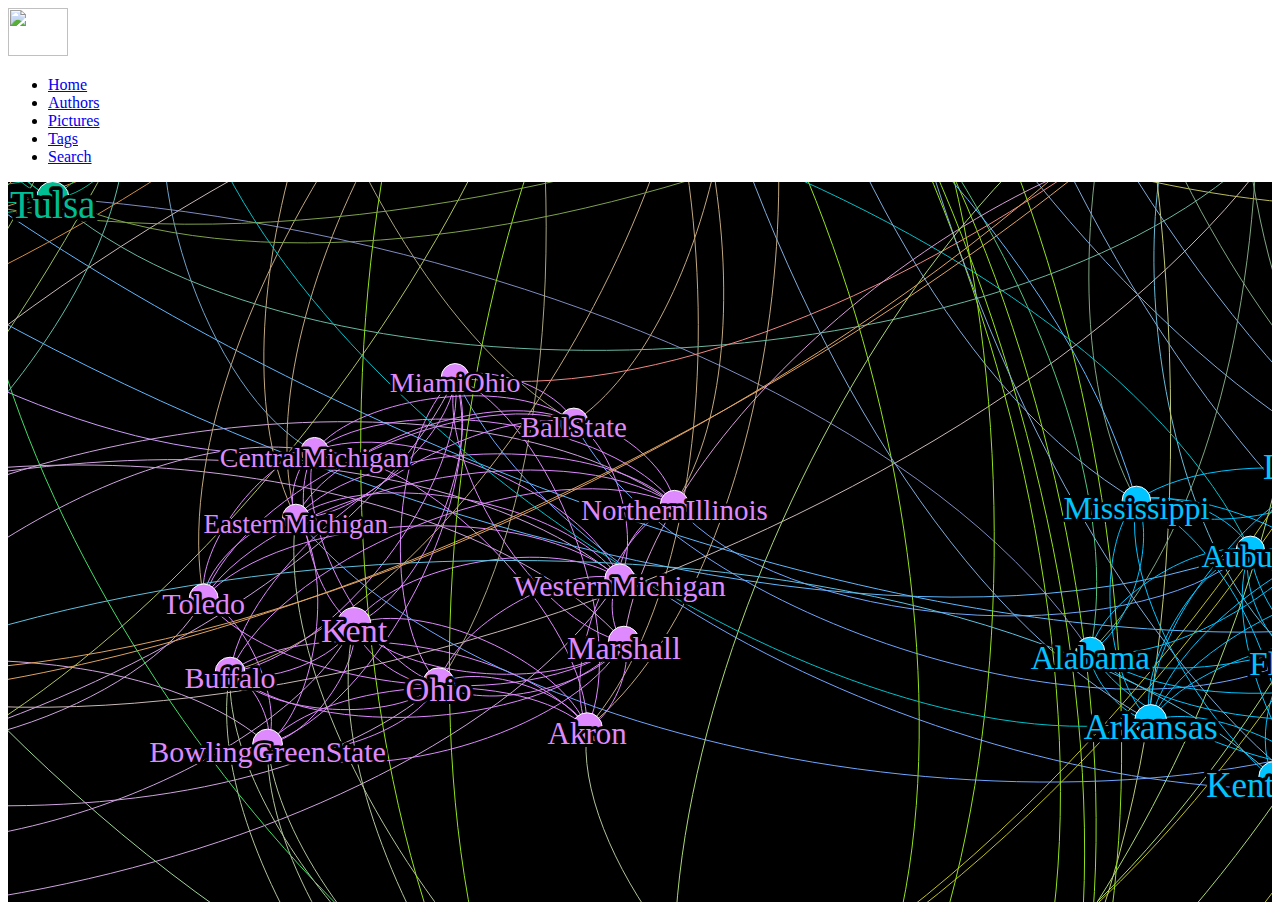
==== commit a17b1e42: "third upgrade" ====
--- a/templates/final_project1.html
+++ b/templates/final_project1.html
@@ -15,6 +15,7 @@
 <script src="static/drag.js"></script>
 </head>
 <body>
+<div id="app">
 <header class="p-3 bg-dark text-white">
     <div class="container">
       <div class="d-flex flex-wrap align-items-center justify-content-center justify-content-lg-start">
@@ -23,20 +24,13 @@
         </a>
 
         <ul class="nav col-12 col-lg-auto me-lg-auto mb-2 justify-content-center mb-md-0">
-          <li><a href="#" class="nav-link px-2 text-white">Home</a></li>
+          <li><a href="home" class="nav-link px-2 text-white">Home</a></li>
           <li><a href="#" class="nav-link px-2 text-white">Authors</a></li>
-          <li><a href="#" class="nav-link px-2 text-white">Pictures</a></li>
+          <li><a href="picture" class="nav-link px-2 text-white">Pictures</a></li>
           <li><a href="#" class="nav-link px-2 text-white">Tags</a></li>
-          <li><a href="#" class="nav-link px-2 text-white">About</a></li>
+          <li><a href="search" class="nav-link px-2 text-white">Search</a></li>
+
         </ul>
-
-        <form class="col-12 col-lg-auto mb-3 mb-lg-0 me-lg-3">
-          <input type="search" class="form-control form-control-dark" placeholder="Search..." aria-label="Search">
-        </form>
-
-        <div class="text-end">
-          <button type="button" class="btn btn-warning">Commit</button>
-        </div>
       </div>
     </div>
   </header>
@@ -3626,5 +3620,8 @@
               });
             };
         </script>
+</div>
 </body>
+<script src="static/vue.js"></script>
+<script type="text/javascript" src="static/main.js"></script>
 </html>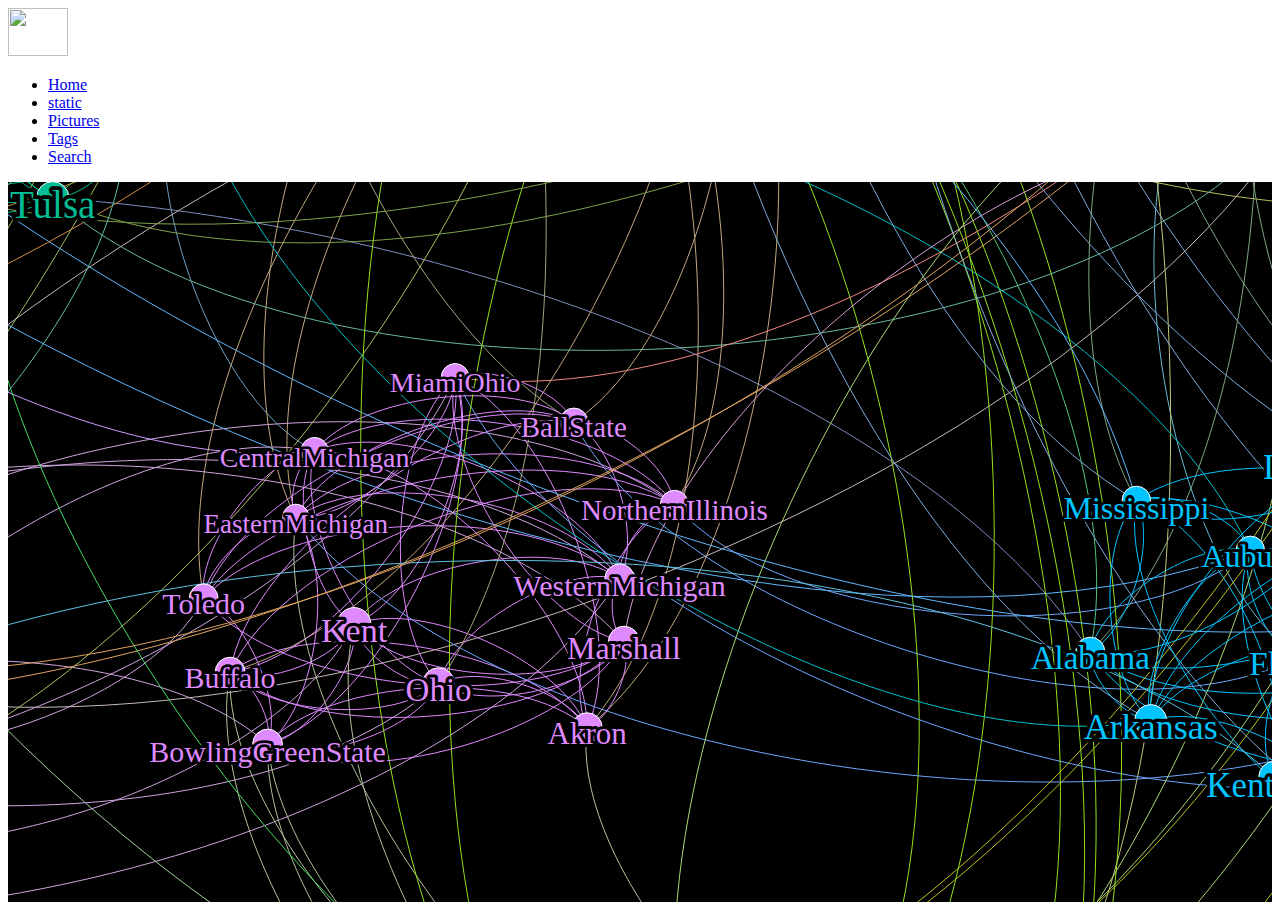
==== commit fb29a66b: "fourth upgrade" ====
--- a/templates/final_project1.html
+++ b/templates/final_project1.html
@@ -25,9 +25,9 @@
 
         <ul class="nav col-12 col-lg-auto me-lg-auto mb-2 justify-content-center mb-md-0">
           <li><a href="home" class="nav-link px-2 text-white">Home</a></li>
-          <li><a href="#" class="nav-link px-2 text-white">Authors</a></li>
+          <li><a href="static" class="nav-link px-2 text-white">static</a></li>
           <li><a href="picture" class="nav-link px-2 text-white">Pictures</a></li>
-          <li><a href="#" class="nav-link px-2 text-white">Tags</a></li>
+          <li><a href="tags" class="nav-link px-2 text-white">Tags</a></li>
           <li><a href="search" class="nav-link px-2 text-white">Search</a></li>
 
         </ul>
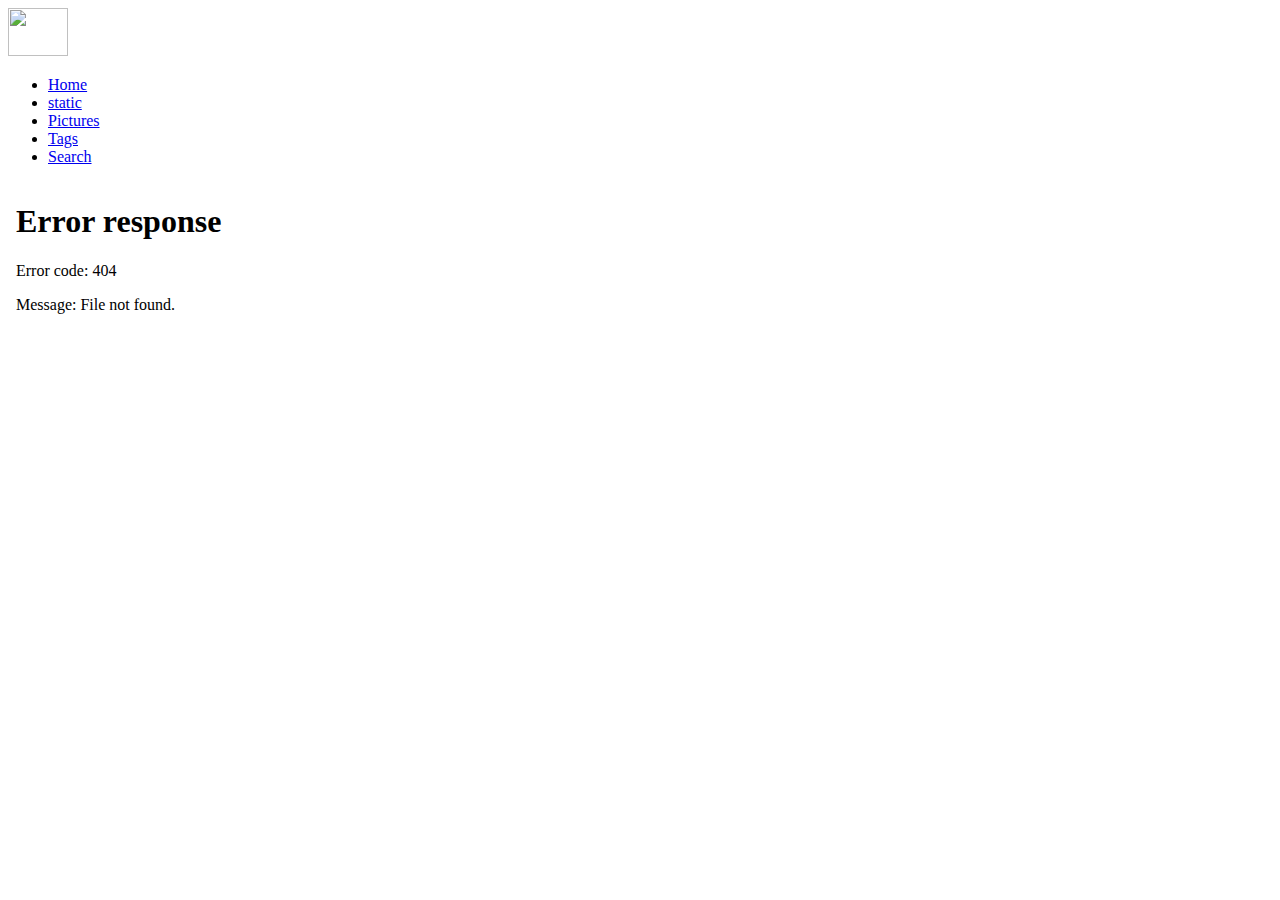
==== commit 326f16a0: "upgrade" ====
--- a/templates/final_project1.html
+++ b/templates/final_project1.html
@@ -34,3587 +34,11 @@
       </div>
     </div>
   </header>
-  <svg id="demo-tiger" height=720px width=100% style="background-color: black;"
-            xmlns:xlink="http://www.w3.org/1999/xlink" zoomAndPan="magnify"
-            contentStyleType="text/css"
-            xmlns="http://www.w3.org/2000/svg" version="1.1">
-            <g id="edges">
-                <path fill="none" stroke-width="1.0"
-                    d="M 1204.531006,-152.409790 C 780.530212,115.287964 -257.017578,-119.166626 -524.715332,-543.167419"
-                    class="id_1 id_0" stroke-opacity="1.0" stroke="#c8b0d7"/>
-                <path fill="none" stroke-width="1.0"
-                    d="M 283.644440,-907.027039 C 424.298523,-424.226868 -88.920746,510.954651 -571.720947,651.608704"
-                    class="id_3 id_2" stroke-opacity="1.0" stroke="#99bf5f"/>
-                <path fill="none" stroke-width="1.0"
-                    d="M -692.638000,-691.202759 C -629.446411,-695.180237 -528.692810,-606.359009 -524.715332,-543.167419"
-                    class="id_4 id_0" stroke-opacity="1.0" stroke="#beadff"/>
-                <path fill="none" stroke-width="1.0"
-                    d="M 20.282791,-872.430298 C -86.055847,-693.600647 -513.808350,-584.864075 -692.638000,-691.202759"
-                    class="id_5 id_4" stroke-opacity="1.0" stroke="#98b67f"/>
-                <path fill="none" stroke-width="1.0"
-                    d="M 20.282791,-872.430298 C 66.035774,-932.021973 224.052765,-952.779968 283.644440,-907.027039"
-                    class="id_5 id_3" stroke-opacity="1.0" stroke="#73c000"/>
-                <path fill="none" stroke-width="1.0"
-                    d="M -219.186005,549.276367 C -269.226532,640.249878 -480.747498,701.649170 -571.720947,651.608704"
-                    class="id_6 id_2" stroke-opacity="1.0" stroke="#bfbfbf"/>
-                <path fill="none" stroke-width="1.0"
-                    d="M -803.020081,228.297241 C -622.057434,175.726257 -271.756989,368.313721 -219.186005,549.276367"
-                    class="id_7 id_6" stroke-opacity="1.0" stroke="#df8aa1"/>
-                <path fill="none" stroke-width="1.0"
-                    d="M -649.740845,57.978024 C -646.332825,122.697716 -738.300415,224.889252 -803.020081,228.297241"
-                    class="id_8 id_7" stroke-opacity="1.0" stroke="#ff5584"/>
-                <path fill="none" stroke-width="1.0"
-                    d="M -809.057800,-553.031250 C -654.992554,-462.692810 -559.402405,-96.087227 -649.740845,57.978024"
-                    class="id_9 id_8" stroke-opacity="1.0" stroke="#de81c1"/>
-                <path fill="none" stroke-width="1.0"
-                    d="M -809.057800,-553.031250 C -750.216553,-607.926941 -579.611023,-602.008667 -524.715332,-543.167419"
-                    class="id_9 id_0" stroke-opacity="1.0" stroke="#beadff"/>
-                <path fill="none" stroke-width="1.0"
-                    d="M -809.057800,-553.031250 C -813.408142,-603.949463 -743.556213,-686.852417 -692.638000,-691.202759"
-                    class="id_9 id_4" stroke-opacity="1.0" stroke="#beadff"/>
-                <path fill="none" stroke-width="1.0"
-                    d="M 127.927689,-837.899292 C 99.492508,-823.276489 34.905571,-843.995117 20.282791,-872.430298"
-                    class="id_10 id_5" stroke-opacity="1.0" stroke="#73c000"/>
-                <path fill="none" stroke-width="1.0"
-                    d="M 904.134521,-1064.220459 C 794.157349,-863.714844 328.433289,-727.922119 127.927689,-837.899292"
-                    class="id_11 id_10" stroke-opacity="1.0" stroke="#b9aa5b"/>
-                <path fill="none" stroke-width="1.0"
-                    d="M 904.134521,-1064.220459 C 765.722229,-849.092102 235.411163,-734.018005 20.282791,-872.430298"
-                    class="id_11 id_5" stroke-opacity="1.0" stroke="#b9aa5b"/>
-                <path fill="none" stroke-width="1.0"
-                    d="M 904.134521,-1064.220459 C 811.475159,-908.683716 439.181152,-814.367676 283.644440,-907.027039"
-                    class="id_11 id_3" stroke-opacity="1.0" stroke="#b9aa5b"/>
-                <path fill="none" stroke-width="1.0"
-                    d="M -283.265167,467.991302 C -122.465591,248.929092 447.327057,161.535141 666.389282,322.334717"
-                    class="id_13 id_12" stroke-opacity="1.0" stroke="#cfa4df"/>
-                <path fill="none" stroke-width="1.0"
-                    d="M -283.265167,467.991302 C -304.232849,562.405945 -477.306305,672.576355 -571.720947,651.608704"
-                    class="id_13 id_2" stroke-opacity="1.0" stroke="#bfbfbf"/>
-                <path fill="none" stroke-width="1.0"
-                    d="M 611.621826,396.783295 C 425.918365,684.416931 -284.087311,837.312134 -571.720947,651.608704"
-                    class="id_14 id_2" stroke-opacity="1.0" stroke="#cfa4df"/>
-                <path fill="none" stroke-width="1.0"
-                    d="M 611.621826,396.783295 C 607.685608,370.940094 640.546082,326.270935 666.389282,322.334717"
-                    class="id_14 id_12" stroke-opacity="1.0" stroke="#df89ff"/>
-                <path fill="none" stroke-width="1.0"
-                    d="M -466.023102,491.565094 C -269.450500,257.079773 377.136475,200.210678 611.621826,396.783295"
-                    class="id_15 id_14" stroke-opacity="1.0" stroke="#cfa4df"/>
-                <path fill="none" stroke-width="1.0"
-                    d="M -466.023102,491.565094 C -434.186279,450.298767 -324.531494,436.154480 -283.265167,467.991302"
-                    class="id_15 id_13" stroke-opacity="1.0" stroke="#bfbfbf"/>
-                <path fill="none" stroke-width="1.0"
-                    d="M -466.023102,491.565094 C -455.153931,544.713379 -518.572632,640.739563 -571.720947,651.608704"
-                    class="id_15 id_2" stroke-opacity="1.0" stroke="#bfbfbf"/>
-                <path fill="none" stroke-width="1.0"
-                    d="M -675.413330,-506.122742 C -715.874268,-539.693787 -726.209045,-650.741821 -692.638000,-691.202759"
-                    class="id_16 id_4" stroke-opacity="1.0" stroke="#beadff"/>
-                <path fill="none" stroke-width="1.0"
-                    d="M -675.413330,-506.122742 C -711.523926,-488.775574 -791.710632,-516.920654 -809.057800,-553.031250"
-                    class="id_16 id_9" stroke-opacity="1.0" stroke="#beadff"/>
-                <path fill="none" stroke-width="1.0"
-                    d="M -675.413330,-506.122742 C -652.682678,-543.671265 -562.263855,-565.898071 -524.715332,-543.167419"
-                    class="id_16 id_0" stroke-opacity="1.0" stroke="#beadff"/>
-                <path fill="none" stroke-width="1.0"
-                    d="M 1242.363525,368.338837 C 683.915894,577.001892 -466.750275,52.324921 -675.413330,-506.122742"
-                    class="id_17 id_16" stroke-opacity="1.0" stroke="#5fb8ff"/>
-                <path fill="none" stroke-width="1.0"
-                    d="M 1242.363525,368.338837 C 1117.967896,474.332855 772.383301,446.730408 666.389282,322.334717"
-                    class="id_17 id_12" stroke-opacity="1.0" stroke="#6fa6ff"/>
-                <path fill="none" stroke-width="1.0"
-                    d="M 579.136353,545.953613 C 551.863159,483.779236 604.214966,349.607910 666.389282,322.334717"
-                    class="id_18 id_12" stroke-opacity="1.0" stroke="#df89ff"/>
-                <path fill="none" stroke-width="1.0"
-                    d="M 835.646240,884.231628 C 716.688660,867.878052 562.782776,664.911194 579.136353,545.953613"
-                    class="id_19 id_18" stroke-opacity="1.0" stroke="#b1c49b"/>
-                <path fill="none" stroke-width="1.0"
-                    d="M 1082.238525,469.703033 C 1093.990723,417.405212 1190.065674,356.586670 1242.363525,368.338837"
-                    class="id_20 id_17" stroke-opacity="1.0" stroke="#00c4ff"/>
-                <path fill="none" stroke-width="1.0"
-                    d="M -578.155090,130.874512 C -178.310638,-133.438507 817.925476,69.858582 1082.238525,469.703033"
-                    class="id_21 id_20" stroke-opacity="1.0" stroke="#7f8cc1"/>
-                <path fill="none" stroke-width="1.0"
-                    d="M -578.155090,130.874512 C -607.051514,130.612366 -650.002991,86.874466 -649.740845,57.978024"
-                    class="id_21 id_8" stroke-opacity="1.0" stroke="#ff5584"/>
-                <path fill="none" stroke-width="1.0"
-                    d="M -578.155090,130.874512 C -603.643555,195.332062 -738.562500,253.785706 -803.020081,228.297241"
-                    class="id_21 id_7" stroke-opacity="1.0" stroke="#ff5584"/>
-                <path fill="none" stroke-width="1.0"
-                    d="M -743.049927,22.593582 C -871.376465,-79.329803 -910.981140,-424.704712 -809.057800,-553.031250"
-                    class="id_22 id_9" stroke-opacity="1.0" stroke="#de81c1"/>
-                <path fill="none" stroke-width="1.0"
-                    d="M -743.049927,22.593582 C -713.903198,75.728348 -749.885315,199.150543 -803.020081,228.297241"
-                    class="id_22 id_7" stroke-opacity="1.0" stroke="#ff5584"/>
-                <path fill="none" stroke-width="1.0"
-                    d="M -743.049927,22.593582 C -688.414795,11.270798 -589.477844,76.239349 -578.155090,130.874512"
-                    class="id_22 id_21" stroke-opacity="1.0" stroke="#ff5584"/>
-                <path fill="none" stroke-width="1.0"
-                    d="M -743.049927,22.593582 C -717.311218,11.008654 -661.325745,32.239319 -649.740845,57.978024"
-                    class="id_22 id_8" stroke-opacity="1.0" stroke="#ff5584"/>
-                <path fill="none" stroke-width="1.0"
-                    d="M -648.933716,-596.960876 C -543.846069,-454.226746 -600.315796,-82.494064 -743.049927,22.593582"
-                    class="id_23 id_22" stroke-opacity="1.0" stroke="#de81c1"/>
-                <path fill="none" stroke-width="1.0"
-                    d="M -648.933716,-596.960876 C -672.172607,-556.150085 -768.247009,-529.792358 -809.057800,-553.031250"
-                    class="id_23 id_9" stroke-opacity="1.0" stroke="#beadff"/>
-                <path fill="none" stroke-width="1.0"
-                    d="M -648.933716,-596.960876 C -676.522949,-607.068420 -702.745544,-663.613525 -692.638000,-691.202759"
-                    class="id_23 id_4" stroke-opacity="1.0" stroke="#beadff"/>
-                <path fill="none" stroke-width="1.0"
-                    d="M -648.933716,-596.960876 C -636.062012,-573.497375 -651.949829,-518.994446 -675.413330,-506.122742"
-                    class="id_23 id_16" stroke-opacity="1.0" stroke="#beadff"/>
-                <path fill="none" stroke-width="1.0"
-                    d="M -648.933716,-596.960876 C -613.331360,-611.045898 -538.800354,-578.769775 -524.715332,-543.167419"
-                    class="id_23 id_0" stroke-opacity="1.0" stroke="#beadff"/>
-                <path fill="none" stroke-width="1.0"
-                    d="M 773.201660,-1038.814941 C 794.307129,-1070.082520 872.866821,-1085.325928 904.134521,-1064.220459"
-                    class="id_24 id_11" stroke-opacity="1.0" stroke="#ff94b7"/>
-                <path fill="none" stroke-width="1.0"
-                    d="M 1236.554932,-225.252609 C 981.171814,-295.294434 703.159851,-783.431824 773.201660,-1038.814941"
-                    class="id_25 id_24" stroke-opacity="1.0" stroke="#e9a3b3"/>
-                <path fill="none" stroke-width="1.0"
-                    d="M 1236.554932,-225.252609 C 1244.718750,-204.279266 1225.504395,-160.573563 1204.531006,-152.409790"
-                    class="id_25 id_1" stroke-opacity="1.0" stroke="#d3b3b0"/>
-                <path fill="none" stroke-width="1.0"
-                    d="M 565.830811,240.078430 C 279.972412,67.094589 110.660614,-621.168701 283.644440,-907.027039"
-                    class="id_26 id_3" stroke-opacity="1.0" stroke="#a9a47f"/>
-                <path fill="none" stroke-width="1.0"
-                    d="M 565.830811,240.078430 C 602.393738,236.417999 662.728821,285.771759 666.389282,322.334717"
-                    class="id_26 id_12" stroke-opacity="1.0" stroke="#df89ff"/>
-                <path fill="none" stroke-width="1.0"
-                    d="M 565.830811,240.078430 C 606.330017,262.261200 633.804626,356.284119 611.621826,396.783295"
-                    class="id_26 id_14" stroke-opacity="1.0" stroke="#df89ff"/>
-                <path fill="none" stroke-width="1.0"
-                    d="M 1289.004028,475.549866 C 1097.275146,573.090210 663.371155,431.807373 565.830811,240.078430"
-                    class="id_27 id_26" stroke-opacity="1.0" stroke="#6fa6ff"/>
-                <path fill="none" stroke-width="1.0"
-                    d="M 1289.004028,475.549866 C 1258.233643,463.435760 1230.249390,399.109131 1242.363525,368.338837"
-                    class="id_27 id_17" stroke-opacity="1.0" stroke="#00c4ff"/>
-                <path fill="none" stroke-width="1.0"
-                    d="M 1289.004028,475.549866 C 1146.517456,366.852539 1095.833740,-9.923258 1204.531006,-152.409790"
-                    class="id_27 id_1" stroke-opacity="1.0" stroke="#69bbd7"/>
-                <path fill="none" stroke-width="1.0"
-                    d="M 172.540344,-137.687195 C -111.198448,-75.354645 -630.305420,-407.463959 -692.638000,-691.202759"
-                    class="id_28 id_4" stroke-opacity="1.0" stroke="#5fb5c9"/>
-                <path fill="none" stroke-width="1.0"
-                    d="M 172.540344,-137.687195 C 133.552536,-469.312683 572.509033,-1025.232666 904.134521,-1064.220459"
-                    class="id_28 id_11" stroke-opacity="1.0" stroke="#7fa8a5"/>
-                <path fill="none" stroke-width="1.0"
-                    d="M 172.540344,-137.687195 C 112.447067,-438.044983 472.843872,-978.721680 773.201660,-1038.814941"
-                    class="id_28 id_24" stroke-opacity="1.0" stroke="#7fa8a5"/>
-                <path fill="none" stroke-width="1.0"
-                    d="M 997.688843,1039.928711 C 934.140930,1041.197876 836.915344,947.779541 835.646240,884.231628"
-                    class="id_29 id_19" stroke-opacity="1.0" stroke="#84ff38"/>
-                <path fill="none" stroke-width="1.0"
-                    d="M 978.713806,957.964783 C 998.901550,970.562561 1010.286621,1019.740967 997.688843,1039.928711"
-                    class="id_30 id_29" stroke-opacity="1.0" stroke="#84ff38"/>
-                <path fill="none" stroke-width="1.0"
-                    d="M 978.713806,957.964783 C 935.353638,971.831665 849.513123,927.591797 835.646240,884.231628"
-                    class="id_30 id_19" stroke-opacity="1.0" stroke="#84ff38"/>
-                <path fill="none" stroke-width="1.0"
-                    d="M 259.559052,562.013184 C 320.262604,494.885803 512.008972,485.250061 579.136353,545.953613"
-                    class="id_31 id_18" stroke-opacity="1.0" stroke="#df89ff"/>
-                <path fill="none" stroke-width="1.0"
-                    d="M -430.770782,604.467529 C -301.195679,457.910706 113.002205,432.438049 259.559052,562.013184"
-                    class="id_32 id_31" stroke-opacity="1.0" stroke="#cfa4df"/>
-                <path fill="none" stroke-width="1.0"
-                    d="M -430.770782,604.467529 C -554.966248,539.225769 -643.396851,255.069977 -578.155090,130.874512"
-                    class="id_32 id_21" stroke-opacity="1.0" stroke="#df8aa1"/>
-                <path fill="none" stroke-width="1.0"
-                    d="M -430.770782,604.467529 C -460.401733,588.937500 -481.553101,521.196045 -466.023102,491.565094"
-                    class="id_32 id_15" stroke-opacity="1.0" stroke="#bfbfbf"/>
-                <path fill="none" stroke-width="1.0"
-                    d="M -430.770782,604.467529 C -428.564911,547.671204 -340.061554,465.785431 -283.265167,467.991302"
-                    class="id_32 id_13" stroke-opacity="1.0" stroke="#bfbfbf"/>
-                <path fill="none" stroke-width="1.0"
-                    d="M -430.770782,604.467529 C -399.492065,551.112366 -272.541199,517.997620 -219.186005,549.276367"
-                    class="id_32 id_6" stroke-opacity="1.0" stroke="#bfbfbf"/>
-                <path fill="none" stroke-width="1.0"
-                    d="M 1454.302124,-233.804367 C 996.625916,100.126556 -190.784424,-85.491272 -524.715332,-543.167419"
-                    class="id_33 id_0" stroke-opacity="1.0" stroke="#c8b0d7"/>
-                <path fill="none" stroke-width="1.0"
-                    d="M 1454.302124,-233.804367 C 1420.626831,-167.571228 1270.764160,-118.734482 1204.531006,-152.409790"
-                    class="id_33 id_1" stroke-opacity="1.0" stroke="#d3b3b0"/>
-                <path fill="none" stroke-width="1.0"
-                    d="M 1454.302124,-233.804367 C 1412.463013,-188.544571 1281.814697,-183.413528 1236.554932,-225.252609"
-                    class="id_33 id_25" stroke-opacity="1.0" stroke="#d3b3b0"/>
-                <path fill="none" stroke-width="1.0"
-                    d="M 1454.302124,-233.804367 C 1554.178101,113.534019 1182.984619,784.355591 835.646240,884.231628"
-                    class="id_33 id_19" stroke-opacity="1.0" stroke="#abd974"/>
-                <path fill="none" stroke-width="1.0"
-                    d="M 222.064941,490.093964 C 243.947617,496.979004 266.444061,540.130493 259.559052,562.013184"
-                    class="id_34 id_31" stroke-opacity="1.0" stroke="#df89ff"/>
-                <path fill="none" stroke-width="1.0"
-                    d="M 222.064941,490.093964 C 240.815002,371.337677 447.074524,221.328369 565.830811,240.078430"
-                    class="id_34 id_26" stroke-opacity="1.0" stroke="#df89ff"/>
-                <path fill="none" stroke-width="1.0"
-                    d="M 222.064941,490.093964 C 277.377960,367.677246 543.972534,267.021698 666.389282,322.334717"
-                    class="id_34 id_12" stroke-opacity="1.0" stroke="#df89ff"/>
-                <path fill="none" stroke-width="1.0"
-                    d="M 222.064941,490.093964 C 304.651154,429.851624 518.893982,463.367401 579.136353,545.953613"
-                    class="id_34 id_18" stroke-opacity="1.0" stroke="#df89ff"/>
-                <path fill="none" stroke-width="1.0"
-                    d="M 584.939026,889.826172 C 432.417755,882.454590 214.693329,642.615234 222.064941,490.093964"
-                    class="id_35 id_34" stroke-opacity="1.0" stroke="#b1c49b"/>
-                <path fill="none" stroke-width="1.0"
-                    d="M 584.939026,889.826172 C 76.409424,825.158325 -589.383179,-34.637817 -524.715332,-543.167419"
-                    class="id_35 id_0" stroke-opacity="1.0" stroke="#a1d69b"/>
-                <path fill="none" stroke-width="1.0"
-                    d="M 584.939026,889.826172 C 697.509521,837.296692 945.159363,927.358215 997.688843,1039.928711"
-                    class="id_35 id_29" stroke-opacity="1.0" stroke="#84ff38"/>
-                <path fill="none" stroke-width="1.0"
-                    d="M 584.939026,889.826172 C 633.961548,838.565857 784.385925,835.209106 835.646240,884.231628"
-                    class="id_35 id_19" stroke-opacity="1.0" stroke="#84ff38"/>
-                <path fill="none" stroke-width="1.0"
-                    d="M 584.939026,889.826172 C 677.321716,824.698975 913.586609,865.582092 978.713806,957.964783"
-                    class="id_35 id_30" stroke-opacity="1.0" stroke="#84ff38"/>
-                <path fill="none" stroke-width="1.0"
-                    d="M 518.417419,-381.786041 C 716.109131,-208.381897 752.540466,348.261902 579.136353,545.953613"
-                    class="id_36 id_18" stroke-opacity="1.0" stroke="#c2a87f"/>
-                <path fill="none" stroke-width="1.0"
-                    d="M 518.417419,-381.786041 C 688.835938,-270.556274 777.619080,151.916199 666.389282,322.334717"
-                    class="id_36 id_12" stroke-opacity="1.0" stroke="#c2a87f"/>
-                <path fill="none" stroke-width="1.0"
-                    d="M 518.417419,-381.786041 C 801.479431,-324.252441 1139.772095,186.640991 1082.238525,469.703033"
-                    class="id_36 id_20" stroke-opacity="1.0" stroke="#52c57f"/>
-                <path fill="none" stroke-width="1.0"
-                    d="M 518.417419,-381.786041 C 835.066711,-192.028259 1025.404053,567.582336 835.646240,884.231628"
-                    class="id_36 id_19" stroke-opacity="1.0" stroke="#94e31c"/>
-                <path fill="none" stroke-width="1.0"
-                    d="M 1587.979980,-20.229151 C 1301.756104,121.371979 660.018555,-95.562164 518.417419,-381.786041"
-                    class="id_37 id_36" stroke-opacity="1.0" stroke="#bcbd58"/>
-                <path fill="none" stroke-width="1.0"
-                    d="M 1587.979980,-20.229151 C 1484.854004,30.024517 1254.784668,-49.283867 1204.531006,-152.409790"
-                    class="id_37 id_1" stroke-opacity="1.0" stroke="#d3b3b0"/>
-                <path fill="none" stroke-width="1.0"
-                    d="M 1587.979980,-20.229151 C 1476.690308,9.051170 1265.835327,-113.962914 1236.554932,-225.252609"
-                    class="id_37 id_25" stroke-opacity="1.0" stroke="#d3b3b0"/>
-                <path fill="none" stroke-width="1.0"
-                    d="M 1587.979980,-20.229151 C 1518.529297,-36.208618 1438.322632,-164.353760 1454.302124,-233.804367"
-                    class="id_37 id_33" stroke-opacity="1.0" stroke="#d3b3b0"/>
-                <path fill="none" stroke-width="1.0"
-                    d="M 306.605835,269.022217 C 416.498230,269.902405 580.016541,436.061218 579.136353,545.953613"
-                    class="id_38 id_18" stroke-opacity="1.0" stroke="#df89ff"/>
-                <path fill="none" stroke-width="1.0"
-                    d="M 306.605835,269.022217 C -44.826981,310.397034 -634.038513,-154.689926 -675.413330,-506.122742"
-                    class="id_38 id_16" stroke-opacity="1.0" stroke="#ce9bff"/>
-                <path fill="none" stroke-width="1.0"
-                    d="M 306.605835,269.022217 C 198.450836,214.493423 118.011559,-29.532217 172.540344,-137.687195"
-                    class="id_38 id_28" stroke-opacity="1.0" stroke="#6fa3c9"/>
-                <path fill="none" stroke-width="1.0"
-                    d="M 306.605835,269.022217 C 352.662079,211.388458 508.197083,194.022186 565.830811,240.078430"
-                    class="id_38 id_26" stroke-opacity="1.0" stroke="#df89ff"/>
-                <path fill="none" stroke-width="1.0"
-                    d="M 306.605835,269.022217 C 393.161255,233.571228 576.170898,310.227875 611.621826,396.783295"
-                    class="id_38 id_14" stroke-opacity="1.0" stroke="#df89ff"/>
-                <path fill="none" stroke-width="1.0"
-                    d="M 306.605835,269.022217 C 389.225037,207.728027 605.095093,239.715515 666.389282,322.334717"
-                    class="id_38 id_12" stroke-opacity="1.0" stroke="#df89ff"/>
-                <path fill="none" stroke-width="1.0"
-                    d="M -243.498871,636.467957 C -206.967072,452.957886 123.095734,232.490402 306.605835,269.022217"
-                    class="id_39 id_38" stroke-opacity="1.0" stroke="#cfa4df"/>
-                <path fill="none" stroke-width="1.0"
-                    d="M -243.498871,636.467957 C -256.074615,614.167114 -241.486908,561.852112 -219.186005,549.276367"
-                    class="id_39 id_6" stroke-opacity="1.0" stroke="#bfbfbf"/>
-                <path fill="none" stroke-width="1.0"
-                    d="M -243.498871,636.467957 C -287.353333,667.522278 -399.716492,648.322021 -430.770782,604.467529"
-                    class="id_39 id_32" stroke-opacity="1.0" stroke="#bfbfbf"/>
-                <path fill="none" stroke-width="1.0"
-                    d="M -243.498871,636.467957 C -285.147461,610.725891 -309.007263,509.639893 -283.265167,467.991302"
-                    class="id_39 id_13" stroke-opacity="1.0" stroke="#bfbfbf"/>
-                <path fill="none" stroke-width="1.0"
-                    d="M -243.498871,636.467957 C -316.984283,651.992188 -450.498810,565.050476 -466.023102,491.565094"
-                    class="id_39 id_15" stroke-opacity="1.0" stroke="#bfbfbf"/>
-                <path fill="none" stroke-width="1.0"
-                    d="M -104.736465,-930.430054 C -12.647751,-559.027832 -431.617889,136.208527 -803.020081,228.297241"
-                    class="id_40 id_7" stroke-opacity="1.0" stroke="#b98a42"/>
-                <path fill="none" stroke-width="1.0"
-                    d="M -104.736465,-930.430054 C -22.379677,-1003.425659 210.648865,-989.383850 283.644440,-907.027039"
-                    class="id_40 id_3" stroke-opacity="1.0" stroke="#73c000"/>
-                <path fill="none" stroke-width="1.0"
-                    d="M -873.927307,-630.161804 C -780.142761,-844.053650 -318.628296,-1024.214600 -104.736465,-930.430054"
-                    class="id_41 id_40" stroke-opacity="1.0" stroke="#98b67f"/>
-                <path fill="none" stroke-width="1.0"
-                    d="M -873.927307,-630.161804 C -691.462036,-537.371094 -556.950134,-124.487244 -649.740845,57.978024"
-                    class="id_41 id_8" stroke-opacity="1.0" stroke="#de81c1"/>
-                <path fill="none" stroke-width="1.0"
-                    d="M -873.927307,-630.161804 C -849.877625,-678.627869 -741.104065,-715.252441 -692.638000,-691.202759"
-                    class="id_41 id_4" stroke-opacity="1.0" stroke="#beadff"/>
-                <path fill="none" stroke-width="1.0"
-                    d="M -873.927307,-630.161804 C -822.288391,-668.520325 -687.292236,-648.599792 -648.933716,-596.960876"
-                    class="id_41 id_23" stroke-opacity="1.0" stroke="#beadff"/>
-                <path fill="none" stroke-width="1.0"
-                    d="M -873.927307,-630.161804 C -845.527344,-627.709595 -806.605591,-581.431213 -809.057800,-553.031250"
-                    class="id_41 id_9" stroke-opacity="1.0" stroke="#beadff"/>
-                <path fill="none" stroke-width="1.0"
-                    d="M -873.927307,-630.161804 C -786.686035,-682.605347 -577.158875,-630.408691 -524.715332,-543.167419"
-                    class="id_41 id_0" stroke-opacity="1.0" stroke="#beadff"/>
-                <path fill="none" stroke-width="1.0"
-                    d="M -873.927307,-630.161804 C -809.416687,-645.056824 -690.308350,-570.633362 -675.413330,-506.122742"
-                    class="id_41 id_16" stroke-opacity="1.0" stroke="#beadff"/>
-                <path fill="none" stroke-width="1.0"
-                    d="M 680.791748,-347.338867 C 756.532959,-88.106934 481.296875,414.352753 222.064941,490.093964"
-                    class="id_42 id_34" stroke-opacity="1.0" stroke="#c2a87f"/>
-                <path fill="none" stroke-width="1.0"
-                    d="M 680.791748,-347.338867 C 1021.624634,-133.264801 1211.762939,699.095825 997.688843,1039.928711"
-                    class="id_42 id_29" stroke-opacity="1.0" stroke="#94e31c"/>
-                <path fill="none" stroke-width="1.0"
-                    d="M 680.791748,-347.338867 C 839.119202,-148.349274 778.125916,387.626190 579.136353,545.953613"
-                    class="id_42 id_18" stroke-opacity="1.0" stroke="#c2a87f"/>
-                <path fill="none" stroke-width="1.0"
-                    d="M 680.791748,-347.338867 C 775.283020,-206.863220 706.306458,145.587158 565.830811,240.078430"
-                    class="id_42 id_26" stroke-opacity="1.0" stroke="#c2a87f"/>
-                <path fill="none" stroke-width="1.0"
-                    d="M 287.833923,335.437714 C 229.870148,120.290817 465.644867,-289.375122 680.791748,-347.338867"
-                    class="id_43 id_42" stroke-opacity="1.0" stroke="#c2a87f"/>
-                <path fill="none" stroke-width="1.0"
-                    d="M 287.833923,335.437714 C 190.505875,145.876266 328.855957,-284.458008 518.417419,-381.786041"
-                    class="id_43 id_36" stroke-opacity="1.0" stroke="#c2a87f"/>
-                <path fill="none" stroke-width="1.0"
-                    d="M 287.833923,335.437714 C 324.361420,260.766479 491.159576,203.550919 565.830811,240.078430"
-                    class="id_43 id_26" stroke-opacity="1.0" stroke="#df89ff"/>
-                <path fill="none" stroke-width="1.0"
-                    d="M 287.833923,335.437714 C 327.494049,386.407776 310.529114,522.353088 259.559052,562.013184"
-                    class="id_43 id_31" stroke-opacity="1.0" stroke="#df89ff"/>
-                <path fill="none" stroke-width="1.0"
-                    d="M 287.833923,335.437714 C 278.305206,318.400208 289.568329,278.550934 306.605835,269.022217"
-                    class="id_43 id_38" stroke-opacity="1.0" stroke="#df89ff"/>
-                <path fill="none" stroke-width="1.0"
-                    d="M 287.833923,335.437714 C 360.924377,257.106018 588.057617,249.244247 666.389282,322.334717"
-                    class="id_43 id_12" stroke-opacity="1.0" stroke="#df89ff"/>
-                <path fill="none" stroke-width="1.0"
-                    d="M 287.833923,335.437714 C 364.860596,282.949219 559.133362,319.756592 611.621826,396.783295"
-                    class="id_43 id_14" stroke-opacity="1.0" stroke="#df89ff"/>
-                <path fill="none" stroke-width="1.0"
-                    d="M 1555.064453,-551.595703 C 1698.346313,-120.546570 1266.695435,740.949829 835.646240,884.231628"
-                    class="id_44 id_19" stroke-opacity="1.0" stroke="#c1c31e"/>
-                <path fill="none" stroke-width="1.0"
-                    d="M 1555.064453,-551.595703 C 1649.323730,-69.286224 1067.248535,795.566833 584.939026,889.826172"
-                    class="id_44 id_35" stroke-opacity="1.0" stroke="#c1c31e"/>
-                <path fill="none" stroke-width="1.0"
-                    d="M 1555.064453,-551.595703 C 1741.706421,-134.413452 1395.895996,771.322815 978.713806,957.964783"
-                    class="id_44 id_30" stroke-opacity="1.0" stroke="#c1c31e"/>
-                <path fill="none" stroke-width="1.0"
-                    d="M 1325.596313,-133.364304 C 1287.843750,-262.904205 1425.524536,-513.843079 1555.064453,-551.595703"
-                    class="id_45 id_44" stroke-opacity="1.0" stroke="#e99d5a"/>
-                <path fill="none" stroke-width="1.0"
-                    d="M 1325.596313,-133.364304 C 1124.095215,308.679077 158.778229,669.492432 -283.265167,467.991302"
-                    class="id_45 id_13" stroke-opacity="1.0" stroke="#c9b9b7"/>
-                <path fill="none" stroke-width="1.0"
-                    d="M 1325.596313,-133.364304 C 1331.249512,-179.193481 1408.472900,-239.457520 1454.302124,-233.804367"
-                    class="id_45 id_33" stroke-opacity="1.0" stroke="#d3b3b0"/>
-                <path fill="none" stroke-width="1.0"
-                    d="M 1325.596313,-133.364304 C 1297.574219,-112.960342 1224.934937,-124.387634 1204.531006,-152.409790"
-                    class="id_45 id_1" stroke-opacity="1.0" stroke="#d3b3b0"/>
-                <path fill="none" stroke-width="1.0"
-                    d="M 1325.596313,-133.364304 C 1400.700073,-163.214005 1558.130371,-95.332916 1587.979980,-20.229151"
-                    class="id_45 id_37" stroke-opacity="1.0" stroke="#d3b3b0"/>
-                <path fill="none" stroke-width="1.0"
-                    d="M 1325.596313,-133.364304 C 1289.410400,-133.933685 1235.985474,-189.066681 1236.554932,-225.252609"
-                    class="id_45 id_25" stroke-opacity="1.0" stroke="#d3b3b0"/>
-                <path fill="none" stroke-width="1.0"
-                    d="M -192.406433,-35.738525 C -236.233551,74.733818 -467.682770,174.701630 -578.155090,130.874512"
-                    class="id_46 id_21" stroke-opacity="1.0" stroke="#7f898c"/>
-                <path fill="none" stroke-width="1.0"
-                    d="M -574.179321,575.473206 C -620.067078,376.876282 -391.003357,10.149231 -192.406433,-35.738525"
-                    class="id_47 id_46" stroke-opacity="1.0" stroke="#5fbea9"/>
-                <path fill="none" stroke-width="1.0"
-                    d="M -574.179321,575.473206 C -718.529358,498.671387 -819.851746,166.943649 -743.049927,22.593582"
-                    class="id_47 id_22" stroke-opacity="1.0" stroke="#df8aa1"/>
-                <path fill="none" stroke-width="1.0"
-                    d="M -574.179321,575.473206 C -508.420044,499.235168 -295.424042,483.517090 -219.186005,549.276367"
-                    class="id_47 id_6" stroke-opacity="1.0" stroke="#bfbfbf"/>
-                <path fill="none" stroke-width="1.0"
-                    d="M -574.179321,575.473206 C -569.329712,537.060364 -504.435974,486.715454 -466.023102,491.565094"
-                    class="id_47 id_15" stroke-opacity="1.0" stroke="#bfbfbf"/>
-                <path fill="none" stroke-width="1.0"
-                    d="M -574.179321,575.473206 C -558.460510,590.208618 -556.985535,635.889893 -571.720947,651.608704"
-                    class="id_47 id_2" stroke-opacity="1.0" stroke="#bfbfbf"/>
-                <path fill="none" stroke-width="1.0"
-                    d="M -574.179321,575.473206 C -495.844299,521.536072 -297.436005,558.132874 -243.498871,636.467957"
-                    class="id_47 id_39" stroke-opacity="1.0" stroke="#bfbfbf"/>
-                <path fill="none" stroke-width="1.0"
-                    d="M -574.179321,575.473206 C -539.698730,552.590393 -453.653625,569.986938 -430.770782,604.467529"
-                    class="id_47 id_32" stroke-opacity="1.0" stroke="#bfbfbf"/>
-                <path fill="none" stroke-width="1.0"
-                    d="M 1435.754883,-815.115112 C 1512.320679,-786.273193 1583.906372,-628.161499 1555.064453,-551.595703"
-                    class="id_48 id_44" stroke-opacity="1.0" stroke="#ff8805"/>
-                <path fill="none" stroke-width="1.0"
-                    d="M -26.228760,-138.414398 C 130.827835,-566.151245 1008.018005,-972.171692 1435.754883,-815.115112"
-                    class="id_49 id_48" stroke-opacity="1.0" stroke="#7fa24c"/>
-                <path fill="none" stroke-width="1.0"
-                    d="M -26.228760,-138.414398 C 41.439232,91.070412 -201.285965,536.799500 -430.770782,604.467529"
-                    class="id_49 id_32" stroke-opacity="1.0" stroke="#5fbea9"/>
-                <path fill="none" stroke-width="1.0"
-                    d="M -26.228760,-138.414398 C -38.929119,-84.643692 -138.635727,-23.038166 -192.406433,-35.738525"
-                    class="id_49 id_46" stroke-opacity="1.0" stroke="#00bd94"/>
-                <path fill="none" stroke-width="1.0"
-                    d="M 727.687927,-977.793823 C 1165.044800,-640.847290 1315.660278,520.607910 978.713806,957.964783"
-                    class="id_50 id_30" stroke-opacity="1.0" stroke="#c1c977"/>
-                <path fill="none" stroke-width="1.0"
-                    d="M 727.687927,-977.793823 C 724.586426,-999.100769 751.894714,-1035.713501 773.201660,-1038.814941"
-                    class="id_50 id_24" stroke-opacity="1.0" stroke="#ff94b7"/>
-                <path fill="none" stroke-width="1.0"
-                    d="M 727.687927,-977.793823 C 745.691895,-1030.368530 851.559875,-1082.224487 904.134521,-1064.220459"
-                    class="id_50 id_11" stroke-opacity="1.0" stroke="#ff94b7"/>
-                <path fill="none" stroke-width="1.0"
-                    d="M 727.687927,-977.793823 C 784.679688,-698.742920 451.591187,-194.679016 172.540344,-137.687195"
-                    class="id_50 id_28" stroke-opacity="1.0" stroke="#7fa8a5"/>
-                <path fill="none" stroke-width="1.0"
-                    d="M -857.169922,-26.418579 C -730.473389,-533.665283 220.441254,-1104.490479 727.687927,-977.793823"
-                    class="id_51 id_50" stroke-opacity="1.0" stroke="#ff749d"/>
-                <path fill="none" stroke-width="1.0"
-                    d="M -857.169922,-26.418579 C -887.485535,-357.707581 -436.025452,-900.114441 -104.736465,-930.430054"
-                    class="id_51 id_40" stroke-opacity="1.0" stroke="#b98a42"/>
-                <path fill="none" stroke-width="1.0"
-                    d="M -857.169922,-26.418579 C -798.804749,-51.025078 -674.347351,-0.387119 -649.740845,57.978024"
-                    class="id_51 id_8" stroke-opacity="1.0" stroke="#ff5584"/>
-                <path fill="none" stroke-width="1.0"
-                    d="M -857.169922,-26.418579 C -824.543518,-39.440147 -756.071472,-10.032852 -743.049927,22.593582"
-                    class="id_51 id_22" stroke-opacity="1.0" stroke="#ff5584"/>
-                <path fill="none" stroke-width="1.0"
-                    d="M -857.169922,-26.418579 C -769.908325,-50.762932 -602.499451,43.612923 -578.155090,130.874512"
-                    class="id_51 id_21" stroke-opacity="1.0" stroke="#ff5584"/>
-                <path fill="none" stroke-width="1.0"
-                    d="M 225.308151,-801.477844 C 215.865570,-834.254944 250.867340,-897.584412 283.644440,-907.027039"
-                    class="id_52 id_3" stroke-opacity="1.0" stroke="#73c000"/>
-                <path fill="none" stroke-width="1.0"
-                    d="M 225.308151,-801.477844 C 133.508789,-761.259399 -64.517982,-838.630676 -104.736465,-930.430054"
-                    class="id_52 id_40" stroke-opacity="1.0" stroke="#73c000"/>
-                <path fill="none" stroke-width="1.0"
-                    d="M 225.308151,-801.477844 C 170.112579,-774.663269 47.097374,-817.234741 20.282791,-872.430298"
-                    class="id_52 id_5" stroke-opacity="1.0" stroke="#73c000"/>
-                <path fill="none" stroke-width="1.0"
-                    d="M 126.058533,-217.079529 C 29.028801,-353.809113 88.578560,-704.448120 225.308151,-801.477844"
-                    class="id_53 id_52" stroke-opacity="1.0" stroke="#39be4a"/>
-                <path fill="none" stroke-width="1.0"
-                    d="M 126.058533,-217.079529 C 346.523163,-440.813416 1012.821045,-445.717255 1236.554932,-225.252609"
-                    class="id_53 id_25" stroke-opacity="1.0" stroke="#69b8a2"/>
-                <path fill="none" stroke-width="1.0"
-                    d="M 126.058533,-217.079529 C 268.390656,-598.625854 1054.208496,-957.447266 1435.754883,-815.115112"
-                    class="id_53 id_48" stroke-opacity="1.0" stroke="#7fa24c"/>
-                <path fill="none" stroke-width="1.0"
-                    d="M 126.058533,-217.079529 C 111.334099,-170.889038 19.961727,-123.689972 -26.228760,-138.414398"
-                    class="id_53 id_49" stroke-opacity="1.0" stroke="#00bd94"/>
-                <path fill="none" stroke-width="1.0"
-                    d="M 126.058533,-217.079529 C 98.633743,-117.118332 -92.445236,-8.313732 -192.406433,-35.738525"
-                    class="id_53 id_46" stroke-opacity="1.0" stroke="#00bd94"/>
-                <path fill="none" stroke-width="1.0"
-                    d="M 346.095612,442.399139 C 266.990479,599.131775 -86.766212,715.573059 -243.498871,636.467957"
-                    class="id_54 id_39" stroke-opacity="1.0" stroke="#cfa4df"/>
-                <path fill="none" stroke-width="1.0"
-                    d="M 346.095612,442.399139 C 352.711121,483.629272 300.789185,555.397705 259.559052,562.013184"
-                    class="id_54 id_31" stroke-opacity="1.0" stroke="#df89ff"/>
-                <path fill="none" stroke-width="1.0"
-                    d="M 346.095612,442.399139 C 303.522278,415.621704 279.828400,311.595551 306.605835,269.022217"
-                    class="id_54 id_38" stroke-opacity="1.0" stroke="#df89ff"/>
-                <path fill="none" stroke-width="1.0"
-                    d="M 346.095612,442.399139 C 390.077698,380.170715 549.393433,352.801208 611.621826,396.783295"
-                    class="id_54 id_14" stroke-opacity="1.0" stroke="#df89ff"/>
-                <path fill="none" stroke-width="1.0"
-                    d="M 346.095612,442.399139 C 330.828461,476.744232 256.410034,505.361115 222.064941,490.093964"
-                    class="id_54 id_34" stroke-opacity="1.0" stroke="#df89ff"/>
-                <path fill="none" stroke-width="1.0"
-                    d="M 346.095612,442.399139 C 413.414673,416.501892 553.239075,478.634583 579.136353,545.953613"
-                    class="id_54 id_18" stroke-opacity="1.0" stroke="#df89ff"/>
-                <path fill="none" stroke-width="1.0"
-                    d="M 728.653015,1055.242065 C 529.572937,1009.184937 300.038513,641.479187 346.095612,442.399139"
-                    class="id_55 id_54" stroke-opacity="1.0" stroke="#b1c49b"/>
-                <path fill="none" stroke-width="1.0"
-                    d="M 728.653015,1055.242065 C 536.188477,1050.415161 254.732056,754.477722 259.559052,562.013184"
-                    class="id_55 id_31" stroke-opacity="1.0" stroke="#b1c49b"/>
-                <path fill="none" stroke-width="1.0"
-                    d="M 728.653015,1055.242065 C 437.892059,1143.616699 -130.811340,840.037292 -219.186005,549.276367"
-                    class="id_55 id_6" stroke-opacity="1.0" stroke="#a1df7b"/>
-                <path fill="none" stroke-width="1.0"
-                    d="M 728.653015,1055.242065 C 666.827026,1050.901611 580.598633,951.652161 584.939026,889.826172"
-                    class="id_55 id_35" stroke-opacity="1.0" stroke="#84ff38"/>
-                <path fill="none" stroke-width="1.0"
-                    d="M 728.653015,1055.242065 C 779.397522,998.372253 940.818970,989.184143 997.688843,1039.928711"
-                    class="id_55 id_29" stroke-opacity="1.0" stroke="#84ff38"/>
-                <path fill="none" stroke-width="1.0"
-                    d="M 728.653015,1055.242065 C 715.849548,999.641357 780.045532,897.035095 835.646240,884.231628"
-                    class="id_55 id_19" stroke-opacity="1.0" stroke="#84ff38"/>
-                <path fill="none" stroke-width="1.0"
-                    d="M 728.653015,1055.242065 C 759.209717,985.774475 909.246216,927.408081 978.713806,957.964783"
-                    class="id_55 id_30" stroke-opacity="1.0" stroke="#84ff38"/>
-                <path fill="none" stroke-width="1.0"
-                    d="M 1266.357910,595.064148 C 1246.984253,566.632080 1260.572021,494.923492 1289.004028,475.549866"
-                    class="id_56 id_27" stroke-opacity="1.0" stroke="#00c4ff"/>
-                <path fill="none" stroke-width="1.0"
-                    d="M 1261.284668,-571.392090 C 1495.590576,-339.115479 1498.634521,360.758240 1266.357910,595.064148"
-                    class="id_57 id_56" stroke-opacity="1.0" stroke="#7fa682"/>
-                <path fill="none" stroke-width="1.0"
-                    d="M 1261.284668,-571.392090 C 1333.730469,-476.244904 1299.678223,-224.855515 1204.531006,-152.409790"
-                    class="id_57 id_1" stroke-opacity="1.0" stroke="#e99d5a"/>
-                <path fill="none" stroke-width="1.0"
-                    d="M 1261.284668,-571.392090 C 1189.996704,-410.482849 841.700989,-276.050903 680.791748,-347.338867"
-                    class="id_57 id_42" stroke-opacity="1.0" stroke="#d2a702"/>
-                <path fill="none" stroke-width="1.0"
-                    d="M 1261.284668,-571.392090 C 1323.999878,-626.188782 1500.267700,-614.310974 1555.064453,-551.595703"
-                    class="id_57 id_44" stroke-opacity="1.0" stroke="#ff8805"/>
-                <path fill="none" stroke-width="1.0"
-                    d="M 1261.284668,-571.392090 C 1247.434082,-655.030762 1352.116211,-801.264526 1435.754883,-815.115112"
-                    class="id_57 id_48" stroke-opacity="1.0" stroke="#ff8805"/>
-                <path fill="none" stroke-width="1.0"
-                    d="M -32.818726,-86.479919 C -133.635529,-313.881989 56.242371,-806.210266 283.644440,-907.027039"
-                    class="id_58 id_3" stroke-opacity="1.0" stroke="#39be4a"/>
-                <path fill="none" stroke-width="1.0"
-                    d="M -32.818726,-86.479919 C 57.059082,77.944794 -54.761292,459.398560 -219.186005,549.276367"
-                    class="id_58 id_6" stroke-opacity="1.0" stroke="#5fbea9"/>
-                <path fill="none" stroke-width="1.0"
-                    d="M -32.818726,-86.479919 C 313.181458,-250.552612 1078.290771,22.338654 1242.363525,368.338837"
-                    class="id_58 id_17" stroke-opacity="1.0" stroke="#00c0c9"/>
-                <path fill="none" stroke-width="1.0"
-                    d="M -32.818726,-86.479919 C 18.367283,-255.788361 349.108978,-432.972046 518.417419,-381.786041"
-                    class="id_58 id_36" stroke-opacity="1.0" stroke="#52c24a"/>
-                <path fill="none" stroke-width="1.0"
-                    d="M 700.134766,-934.857910 C 774.405701,-787.900085 665.375244,-456.056946 518.417419,-381.786041"
-                    class="id_59 id_36" stroke-opacity="1.0" stroke="#d2ad5b"/>
-                <path fill="none" stroke-width="1.0"
-                    d="M 700.134766,-934.857910 C 723.219666,-618.591614 283.447571,-109.564819 -32.818726,-86.479919"
-                    class="id_59 id_58" stroke-opacity="1.0" stroke="#7fa8a5"/>
-                <path fill="none" stroke-width="1.0"
-                    d="M -562.198853,443.915436 C -585.486816,-84.305969 171.913361,-911.570007 700.134766,-934.857910"
-                    class="id_60 id_59" stroke-opacity="1.0" stroke="#dfa9bb"/>
-                <path fill="none" stroke-width="1.0"
-                    d="M -562.198853,443.915436 C -680.536499,49.527222 -266.460510,-719.561646 127.927689,-837.899292"
-                    class="id_60 id_10" stroke-opacity="1.0" stroke="#99bf5f"/>
-                <path fill="none" stroke-width="1.0"
-                    d="M -562.198853,443.915436 C -459.948364,418.685944 -268.728363,534.217468 -243.498871,636.467957"
-                    class="id_60 id_39" stroke-opacity="1.0" stroke="#bfbfbf"/>
-                <path fill="none" stroke-width="1.0"
-                    d="M -562.198853,443.915436 C -472.524109,396.385040 -266.716400,459.601593 -219.186005,549.276367"
-                    class="id_60 id_6" stroke-opacity="1.0" stroke="#bfbfbf"/>
-                <path fill="none" stroke-width="1.0"
-                    d="M -562.198853,443.915436 C -538.283447,472.623077 -545.471680,551.557739 -574.179321,575.473206"
-                    class="id_60 id_47" stroke-opacity="1.0" stroke="#bfbfbf"/>
-                <path fill="none" stroke-width="1.0"
-                    d="M -562.198853,443.915436 C -501.596924,392.943878 -334.236725,407.389374 -283.265167,467.991302"
-                    class="id_60 id_13" stroke-opacity="1.0" stroke="#bfbfbf"/>
-                <path fill="none" stroke-width="1.0"
-                    d="M -562.198853,443.915436 C -533.433777,434.210236 -475.728302,462.800018 -466.023102,491.565094"
-                    class="id_60 id_15" stroke-opacity="1.0" stroke="#bfbfbf"/>
-                <path fill="none" stroke-width="1.0"
-                    d="M -562.198853,443.915436 C -522.564636,487.358521 -528.277893,611.974487 -571.720947,651.608704"
-                    class="id_60 id_2" stroke-opacity="1.0" stroke="#bfbfbf"/>
-                <path fill="none" stroke-width="1.0"
-                    d="M 447.129364,195.436951 C 443.270416,255.296188 347.693176,339.296661 287.833923,335.437714"
-                    class="id_61 id_43" stroke-opacity="1.0" stroke="#df89ff"/>
-                <path fill="none" stroke-width="1.0"
-                    d="M 447.129364,195.436951 C 318.874878,475.705963 -293.910309,703.727661 -574.179321,575.473206"
-                    class="id_61 id_47" stroke-opacity="1.0" stroke="#cfa4df"/>
-                <path fill="none" stroke-width="1.0"
-                    d="M 447.129364,195.436951 C 476.315063,265.036133 415.694824,413.213470 346.095612,442.399139"
-                    class="id_61 id_54" stroke-opacity="1.0" stroke="#df89ff"/>
-                <path fill="none" stroke-width="1.0"
-                    d="M 447.129364,195.436951 C 543.634094,239.138885 622.838257,449.448883 579.136353,545.953613"
-                    class="id_61 id_18" stroke-opacity="1.0" stroke="#df89ff"/>
-                <path fill="none" stroke-width="1.0"
-                    d="M 447.129364,195.436951 C 479.797943,180.624954 551.018799,207.409836 565.830811,240.078430"
-                    class="id_61 id_26" stroke-opacity="1.0" stroke="#df89ff"/>
-                <path fill="none" stroke-width="1.0"
-                    d="M 447.129364,195.436951 C 482.930542,306.266266 370.388367,526.211975 259.559052,562.013184"
-                    class="id_61 id_31" stroke-opacity="1.0" stroke="#df89ff"/>
-                <path fill="none" stroke-width="1.0"
-                    d="M 447.129364,195.436951 C 461.047882,299.381226 326.009216,476.175446 222.064941,490.093964"
-                    class="id_61 id_34" stroke-opacity="1.0" stroke="#df89ff"/>
-                <path fill="none" stroke-width="1.0"
-                    d="M 1480.503418,567.733154 C 1199.369385,699.948730 579.344971,476.570984 447.129364,195.436951"
-                    class="id_62 id_61" stroke-opacity="1.0" stroke="#6fa6ff"/>
-                <path fill="none" stroke-width="1.0"
-                    d="M 1480.503418,567.733154 C 1381.244385,627.780151 1142.285400,568.962036 1082.238525,469.703033"
-                    class="id_62 id_20" stroke-opacity="1.0" stroke="#00c4ff"/>
-                <path fill="none" stroke-width="1.0"
-                    d="M 1480.503418,567.733154 C 1309.302490,458.495087 1216.358276,37.836617 1325.596313,-133.364304"
-                    class="id_62 id_45" stroke-opacity="1.0" stroke="#69bbd7"/>
-                <path fill="none" stroke-width="1.0"
-                    d="M 1480.503418,567.733154 C 1392.996582,575.482300 1250.112549,455.845703 1242.363525,368.338837"
-                    class="id_62 id_17" stroke-opacity="1.0" stroke="#00c4ff"/>
-                <path fill="none" stroke-width="1.0"
-                    d="M 1480.503418,567.733154 C 1423.766846,587.596375 1308.867310,532.286377 1289.004028,475.549866"
-                    class="id_62 id_27" stroke-opacity="1.0" stroke="#00c4ff"/>
-                <path fill="none" stroke-width="1.0"
-                    d="M 1480.503418,567.733154 C 1443.140503,616.028442 1314.653198,632.427063 1266.357910,595.064148"
-                    class="id_62 id_56" stroke-opacity="1.0" stroke="#00c4ff"/>
-                <path fill="none" stroke-width="1.0"
-                    d="M 902.484619,-1005.681458 C 1276.034790,-786.739075 1507.946533,101.999710 1289.004028,475.549866"
-                    class="id_63 id_27" stroke-opacity="1.0" stroke="#7facdb"/>
-                <path fill="none" stroke-width="1.0"
-                    d="M 902.484619,-1005.681458 C 899.264282,-634.780518 338.082214,-83.259567 -32.818726,-86.479919"
-                    class="id_63 id_58" stroke-opacity="1.0" stroke="#7fa8a5"/>
-                <path fill="none" stroke-width="1.0"
-                    d="M 902.484619,-1005.681458 C 876.179382,-951.046753 754.769470,-908.552673 700.134766,-934.857910"
-                    class="id_63 id_59" stroke-opacity="1.0" stroke="#ff94b7"/>
-                <path fill="none" stroke-width="1.0"
-                    d="M 902.484619,-1005.681458 C 989.814575,-829.674377 856.798828,-434.668823 680.791748,-347.338867"
-                    class="id_63 id_42" stroke-opacity="1.0" stroke="#d2ad5b"/>
-                <path fill="none" stroke-width="1.0"
-                    d="M -502.931793,362.760162 C -495.536835,-192.011444 347.713043,-1013.076416 902.484619,-1005.681458"
-                    class="id_64 id_63" stroke-opacity="1.0" stroke="#dfa9bb"/>
-                <path fill="none" stroke-width="1.0"
-                    d="M -502.931793,362.760162 C -747.315247,240.827087 -930.990845,-308.647766 -809.057800,-553.031250"
-                    class="id_64 id_9" stroke-opacity="1.0" stroke="#beb6df"/>
-                <path fill="none" stroke-width="1.0"
-                    d="M -502.931793,362.760162 C -440.158142,396.669434 -396.861511,541.693848 -430.770782,604.467529"
-                    class="id_64 id_32" stroke-opacity="1.0" stroke="#bfbfbf"/>
-                <path fill="none" stroke-width="1.0"
-                    d="M -502.931793,362.760162 C -498.554169,390.844635 -534.114380,439.537811 -562.198853,443.915436"
-                    class="id_64 id_60" stroke-opacity="1.0" stroke="#bfbfbf"/>
-                <path fill="none" stroke-width="1.0"
-                    d="M -502.931793,362.760162 C -458.919922,434.287720 -500.193420,607.596802 -571.720947,651.608704"
-                    class="id_64 id_2" stroke-opacity="1.0" stroke="#bfbfbf"/>
-                <path fill="none" stroke-width="1.0"
-                    d="M -502.931793,362.760162 C -408.879364,343.314240 -238.631927,455.223938 -219.186005,549.276367"
-                    class="id_64 id_6" stroke-opacity="1.0" stroke="#bfbfbf"/>
-                <path fill="none" stroke-width="1.0"
-                    d="M -502.931793,362.760162 C -474.638672,419.552277 -517.387207,547.180115 -574.179321,575.473206"
-                    class="id_64 id_47" stroke-opacity="1.0" stroke="#bfbfbf"/>
-                <path fill="none" stroke-width="1.0"
-                    d="M -502.931793,362.760162 C -437.952240,339.873077 -306.152252,403.011749 -283.265167,467.991302"
-                    class="id_64 id_13" stroke-opacity="1.0" stroke="#bfbfbf"/>
-                <path fill="none" stroke-width="1.0"
-                    d="M 1555.014160,398.612579 C 950.712219,626.202454 -297.125427,61.134491 -524.715332,-543.167419"
-                    class="id_65 id_0" stroke-opacity="1.0" stroke="#5fb8ff"/>
-                <path fill="none" stroke-width="1.0"
-                    d="M 1555.014160,398.612579 C 1517.199585,467.202057 1357.593506,513.364441 1289.004028,475.549866"
-                    class="id_65 id_27" stroke-opacity="1.0" stroke="#00c4ff"/>
-                <path fill="none" stroke-width="1.0"
-                    d="M 1555.014160,398.612579 C 1486.429199,455.087952 1298.838867,436.923706 1242.363525,368.338837"
-                    class="id_65 id_17" stroke-opacity="1.0" stroke="#00c4ff"/>
-                <path fill="none" stroke-width="1.0"
-                    d="M 1555.014160,398.612579 C 1143.649414,248.259659 752.131653,-594.316711 902.484619,-1005.681458"
-                    class="id_65 id_63" stroke-opacity="1.0" stroke="#7facdb"/>
-                <path fill="none" stroke-width="1.0"
-                    d="M 1555.014160,398.612579 C 1536.573242,495.634155 1363.379395,613.505066 1266.357910,595.064148"
-                    class="id_65 id_56" stroke-opacity="1.0" stroke="#00c4ff"/>
-                <path fill="none" stroke-width="1.0"
-                    d="M 1555.014160,398.612579 C 1474.677124,507.385773 1191.011841,550.040100 1082.238525,469.703033"
-                    class="id_65 id_20" stroke-opacity="1.0" stroke="#00c4ff"/>
-                <path fill="none" stroke-width="1.0"
-                    d="M 1538.670166,-720.759155 C 1765.813354,-500.153625 1775.619751,171.469437 1555.014160,398.612579"
-                    class="id_66 id_65" stroke-opacity="1.0" stroke="#7fa682"/>
-                <path fill="none" stroke-width="1.0"
-                    d="M 1538.670166,-720.759155 C 1328.143433,-595.871826 825.022095,-724.331055 700.134766,-934.857910"
-                    class="id_66 id_59" stroke-opacity="1.0" stroke="#ff8e5e"/>
-                <path fill="none" stroke-width="1.0"
-                    d="M 1538.670166,-720.759155 C 1321.965210,-631.276611 862.684204,-822.110107 773.201660,-1038.814941"
-                    class="id_66 id_24" stroke-opacity="1.0" stroke="#ff8e5e"/>
-                <path fill="none" stroke-width="1.0"
-                    d="M 1538.670166,-720.759155 C 1575.781616,-690.205322 1585.618286,-588.707275 1555.064453,-551.595703"
-                    class="id_66 id_44" stroke-opacity="1.0" stroke="#ff8805"/>
-                <path fill="none" stroke-width="1.0"
-                    d="M 1538.670166,-720.759155 C 1499.215942,-719.047302 1437.466675,-775.660828 1435.754883,-815.115112"
-                    class="id_66 id_48" stroke-opacity="1.0" stroke="#ff8805"/>
-                <path fill="none" stroke-width="1.0"
-                    d="M -227.947083,-125.460175 C -393.572845,-112.099426 -662.052551,-340.496979 -675.413330,-506.122742"
-                    class="id_67 id_16" stroke-opacity="1.0" stroke="#5fb5c9"/>
-                <path fill="none" stroke-width="1.0"
-                    d="M -227.947083,-125.460175 C -458.083435,-97.204453 -845.671570,-400.025452 -873.927307,-630.161804"
-                    class="id_67 id_41" stroke-opacity="1.0" stroke="#5fb5c9"/>
-                <path fill="none" stroke-width="1.0"
-                    d="M -227.947083,-125.460175 C -202.894623,-114.623978 -181.570221,-60.790985 -192.406433,-35.738525"
-                    class="id_67 id_46" stroke-opacity="1.0" stroke="#00bd94"/>
-                <path fill="none" stroke-width="1.0"
-                    d="M -227.947083,-125.460175 C -175.469833,-214.585175 36.933533,-269.556793 126.058533,-217.079529"
-                    class="id_67 id_53" stroke-opacity="1.0" stroke="#00bd94"/>
-                <path fill="none" stroke-width="1.0"
-                    d="M -227.947083,-125.460175 C -190.194275,-168.394684 -69.163261,-176.167206 -26.228760,-138.414398"
-                    class="id_67 id_49" stroke-opacity="1.0" stroke="#00bd94"/>
-                <path fill="none" stroke-width="1.0"
-                    d="M -722.777771,110.668022 C -671.037292,-35.523762 -374.138855,-177.200668 -227.947083,-125.460175"
-                    class="id_68 id_67" stroke-opacity="1.0" stroke="#7f898c"/>
-                <path fill="none" stroke-width="1.0"
-                    d="M -722.777771,110.668022 C -595.247437,135.496506 -441.194611,364.034729 -466.023102,491.565094"
-                    class="id_68 id_15" stroke-opacity="1.0" stroke="#df8aa1"/>
-                <path fill="none" stroke-width="1.0"
-                    d="M -722.777771,110.668022 C -650.377014,-397.117493 219.902420,-1050.194580 727.687927,-977.793823"
-                    class="id_68 id_50" stroke-opacity="1.0" stroke="#ff749d"/>
-                <path fill="none" stroke-width="1.0"
-                    d="M -722.777771,110.668022 C -689.811890,85.784782 -603.038330,97.908676 -578.155090,130.874512"
-                    class="id_68 id_21" stroke-opacity="1.0" stroke="#ff5584"/>
-                <path fill="none" stroke-width="1.0"
-                    d="M -722.777771,110.668022 C -777.073486,110.129135 -857.708801,27.877178 -857.169922,-26.418579"
-                    class="id_68 id_51" stroke-opacity="1.0" stroke="#ff5584"/>
-                <path fill="none" stroke-width="1.0"
-                    d="M -722.777771,110.668022 C -715.300415,150.242325 -763.445801,220.819855 -803.020081,228.297241"
-                    class="id_68 id_7" stroke-opacity="1.0" stroke="#ff5584"/>
-                <path fill="none" stroke-width="1.0"
-                    d="M -722.777771,110.668022 C -744.447083,97.107559 -756.610352,44.262905 -743.049927,22.593582"
-                    class="id_68 id_22" stroke-opacity="1.0" stroke="#ff5584"/>
-                <path fill="none" stroke-width="1.0"
-                    d="M -722.777771,110.668022 C -718.708435,85.522636 -674.886230,53.908638 -649.740845,57.978024"
-                    class="id_68 id_8" stroke-opacity="1.0" stroke="#ff5584"/>
-                <path fill="none" stroke-width="1.0"
-                    d="M 925.259766,-966.112732 C 656.662231,-587.551208 -314.076477,-422.605225 -692.638000,-691.202759"
-                    class="id_69 id_4" stroke-opacity="1.0" stroke="#dea0db"/>
-                <path fill="none" stroke-width="1.0"
-                    d="M 925.259766,-966.112732 C 880.307678,-950.241577 789.072815,-993.862915 773.201660,-1038.814941"
-                    class="id_69 id_24" stroke-opacity="1.0" stroke="#ff94b7"/>
-                <path fill="none" stroke-width="1.0"
-                    d="M 925.259766,-966.112732 C 940.401001,-649.883728 488.769348,-152.828430 172.540344,-137.687195"
-                    class="id_69 id_28" stroke-opacity="1.0" stroke="#7fa8a5"/>
-                <path fill="none" stroke-width="1.0"
-                    d="M 925.259766,-966.112732 C 883.409180,-928.934631 764.866028,-935.943237 727.687927,-977.793823"
-                    class="id_69 id_50" stroke-opacity="1.0" stroke="#ff94b7"/>
-                <path fill="none" stroke-width="1.0"
-                    d="M 925.259766,-966.112732 C 901.413208,-981.509216 888.738037,-1040.373779 904.134521,-1064.220459"
-                    class="id_69 id_11" stroke-opacity="1.0" stroke="#ff94b7"/>
-                <path fill="none" stroke-width="1.0"
-                    d="M 1500.202637,480.505585 C 1095.890381,306.170502 750.924622,-561.800476 925.259766,-966.112732"
-                    class="id_70 id_69" stroke-opacity="1.0" stroke="#7facdb"/>
-                <path fill="none" stroke-width="1.0"
-                    d="M 1500.202637,480.505585 C 1228.715332,693.965759 501.294098,606.925049 287.833923,335.437714"
-                    class="id_70 id_43" stroke-opacity="1.0" stroke="#6fa6ff"/>
-                <path fill="none" stroke-width="1.0"
-                    d="M 1500.202637,480.505585 C 1494.786377,453.164673 1527.673340,404.028870 1555.014160,398.612579"
-                    class="id_70 id_65" stroke-opacity="1.0" stroke="#00c4ff"/>
-                <path fill="none" stroke-width="1.0"
-                    d="M 1500.202637,480.505585 C 1414.449341,561.937866 1163.670776,555.456360 1082.238525,469.703033"
-                    class="id_70 id_20" stroke-opacity="1.0" stroke="#00c4ff"/>
-                <path fill="none" stroke-width="1.0"
-                    d="M 1500.202637,480.505585 C 1476.345459,550.186218 1336.038574,618.921387 1266.357910,595.064148"
-                    class="id_70 id_56" stroke-opacity="1.0" stroke="#00c4ff"/>
-                <path fill="none" stroke-width="1.0"
-                    d="M 1500.202637,480.505585 C 1513.708374,501.890961 1501.888794,554.227478 1480.503418,567.733154"
-                    class="id_70 id_62" stroke-opacity="1.0" stroke="#00c4ff"/>
-                <path fill="none" stroke-width="1.0"
-                    d="M 1500.202637,480.505585 C 1456.971802,521.754150 1330.252686,518.780762 1289.004028,475.549866"
-                    class="id_70 id_27" stroke-opacity="1.0" stroke="#00c4ff"/>
-                <path fill="none" stroke-width="1.0"
-                    d="M 430.597809,501.819122 C 220.457733,688.797729 -375.220276,654.055542 -562.198853,443.915436"
-                    class="id_71 id_60" stroke-opacity="1.0" stroke="#cfa4df"/>
-                <path fill="none" stroke-width="1.0"
-                    d="M 430.597809,501.819122 C 469.132416,480.938324 558.255554,507.419006 579.136353,545.953613"
-                    class="id_71 id_18" stroke-opacity="1.0" stroke="#df89ff"/>
-                <path fill="none" stroke-width="1.0"
-                    d="M 430.597809,501.819122 C 445.795441,444.607147 554.409851,381.585663 611.621826,396.783295"
-                    class="id_71 id_14" stroke-opacity="1.0" stroke="#df89ff"/>
-                <path fill="none" stroke-width="1.0"
-                    d="M 430.597809,501.819122 C 386.546204,541.180664 261.426483,534.145569 222.064941,490.093964"
-                    class="id_71 id_34" stroke-opacity="1.0" stroke="#df89ff"/>
-                <path fill="none" stroke-width="1.0"
-                    d="M 430.597809,501.819122 C 401.813354,506.835571 351.112061,471.183594 346.095612,442.399139"
-                    class="id_71 id_54" stroke-opacity="1.0" stroke="#df89ff"/>
-                <path fill="none" stroke-width="1.0"
-                    d="M 430.597809,501.819122 C 359.240021,480.058136 284.844849,340.380005 306.605835,269.022217"
-                    class="id_71 id_38" stroke-opacity="1.0" stroke="#df89ff"/>
-                <path fill="none" stroke-width="1.0"
-                    d="M 430.597809,501.819122 C 372.627686,437.236389 382.546631,253.407074 447.129364,195.436951"
-                    class="id_71 id_61" stroke-opacity="1.0" stroke="#df89ff"/>
-                <path fill="none" stroke-width="1.0"
-                    d="M 430.597809,501.819122 C 408.428864,548.065674 305.805634,584.182129 259.559052,562.013184"
-                    class="id_71 id_31" stroke-opacity="1.0" stroke="#df89ff"/>
-                <path fill="none" stroke-width="1.0"
-                    d="M 127.539032,-991.621338 C 486.838867,-753.544983 668.674133,142.519287 430.597809,501.819122"
-                    class="id_72 id_71" stroke-opacity="1.0" stroke="#a9a47f"/>
-                <path fill="none" stroke-width="1.0"
-                    d="M 127.539032,-991.621338 C 316.333008,-523.123352 -103.222961,462.814697 -571.720947,651.608704"
-                    class="id_72 id_2" stroke-opacity="1.0" stroke="#99bf5f"/>
-                <path fill="none" stroke-width="1.0"
-                    d="M 127.539032,-991.621338 C 158.361176,-960.954712 158.594376,-868.721436 127.927689,-837.899292"
-                    class="id_72 id_10" stroke-opacity="1.0" stroke="#73c000"/>
-                <path fill="none" stroke-width="1.0"
-                    d="M 127.539032,-991.621338 C 175.678986,-1005.923523 269.342224,-955.166992 283.644440,-907.027039"
-                    class="id_72 id_3" stroke-opacity="1.0" stroke="#73c000"/>
-                <path fill="none" stroke-width="1.0"
-                    d="M 127.539032,-991.621338 C 93.322189,-932.927979 -46.043106,-896.213257 -104.736465,-930.430054"
-                    class="id_72 id_40" stroke-opacity="1.0" stroke="#73c000"/>
-                <path fill="none" stroke-width="1.0"
-                    d="M 127.539032,-991.621338 C 185.121567,-973.146484 243.783035,-859.060364 225.308151,-801.477844"
-                    class="id_72 id_52" stroke-opacity="1.0" stroke="#73c000"/>
-                <path fill="none" stroke-width="1.0"
-                    d="M -234.053772,-207.535553 C -260.680481,-6.575722 -602.060242,254.923950 -803.020081,228.297241"
-                    class="id_73 id_7" stroke-opacity="1.0" stroke="#7f898c"/>
-                <path fill="none" stroke-width="1.0"
-                    d="M -234.053772,-207.535553 C -178.664536,-235.276321 -53.969532,-193.803635 -26.228760,-138.414398"
-                    class="id_73 id_49" stroke-opacity="1.0" stroke="#00bd94"/>
-                <path fill="none" stroke-width="1.0"
-                    d="M -234.053772,-207.535553 C -163.940109,-281.466797 52.127277,-287.193176 126.058533,-217.079529"
-                    class="id_73 id_53" stroke-opacity="1.0" stroke="#00bd94"/>
-                <path fill="none" stroke-width="1.0"
-                    d="M -234.053772,-207.535553 C -216.417358,-192.341827 -212.753357,-143.096588 -227.947083,-125.460175"
-                    class="id_73 id_67" stroke-opacity="1.0" stroke="#00bd94"/>
-                <path fill="none" stroke-width="1.0"
-                    d="M -234.053772,-207.535553 C -191.364899,-181.505615 -166.376495,-78.427399 -192.406433,-35.738525"
-                    class="id_73 id_46" stroke-opacity="1.0" stroke="#00bd94"/>
-                <path fill="none" stroke-width="1.0"
-                    d="M 17.438934,-766.103394 C 78.853973,-604.091309 -72.041656,-268.950592 -234.053772,-207.535553"
-                    class="id_74 id_73" stroke-opacity="1.0" stroke="#39be4a"/>
-                <path fill="none" stroke-width="1.0"
-                    d="M 17.438934,-766.103394 C 183.149368,-364.729004 -170.346558,485.898254 -571.720947,651.608704"
-                    class="id_74 id_2" stroke-opacity="1.0" stroke="#99bf5f"/>
-                <path fill="none" stroke-width="1.0"
-                    d="M 17.438934,-766.103394 C -5.644634,-833.226990 60.415424,-968.537781 127.539032,-991.621338"
-                    class="id_74 id_72" stroke-opacity="1.0" stroke="#73c000"/>
-                <path fill="none" stroke-width="1.0"
-                    d="M 17.438934,-766.103394 C -3.257675,-787.937561 -1.551361,-851.733704 20.282791,-872.430298"
-                    class="id_74 id_5" stroke-opacity="1.0" stroke="#73c000"/>
-                <path fill="none" stroke-width="1.0"
-                    d="M 17.438934,-766.103394 C 25.177505,-802.560364 91.470764,-845.637878 127.927689,-837.899292"
-                    class="id_74 id_10" stroke-opacity="1.0" stroke="#73c000"/>
-                <path fill="none" stroke-width="1.0"
-                    d="M 17.438934,-766.103394 C 51.937885,-814.752136 176.659424,-835.976807 225.308151,-801.477844"
-                    class="id_74 id_52" stroke-opacity="1.0" stroke="#73c000"/>
-                <path fill="none" stroke-width="1.0"
-                    d="M 17.438934,-766.103394 C 42.495308,-847.529236 202.218613,-932.083374 283.644440,-907.027039"
-                    class="id_74 id_3" stroke-opacity="1.0" stroke="#73c000"/>
-                <path fill="none" stroke-width="1.0"
-                    d="M 17.438934,-766.103394 C -39.861473,-774.533691 -113.166718,-873.129639 -104.736465,-930.430054"
-                    class="id_74 id_40" stroke-opacity="1.0" stroke="#73c000"/>
-                <path fill="none" stroke-width="1.0"
-                    d="M 1082.981934,-643.271729 C 1305.428223,-420.528076 1304.982178,247.256760 1082.238525,469.703033"
-                    class="id_75 id_20" stroke-opacity="1.0" stroke="#7fa682"/>
-                <path fill="none" stroke-width="1.0"
-                    d="M 1082.981934,-643.271729 C 1158.622192,-749.906860 1432.035034,-796.399292 1538.670166,-720.759155"
-                    class="id_75 id_66" stroke-opacity="1.0" stroke="#ff8805"/>
-                <path fill="none" stroke-width="1.0"
-                    d="M 1082.981934,-643.271729 C 1119.167847,-748.194946 1330.831665,-851.301025 1435.754883,-815.115112"
-                    class="id_75 id_48" stroke-opacity="1.0" stroke="#ff8805"/>
-                <path fill="none" stroke-width="1.0"
-                    d="M 1082.981934,-643.271729 C 1133.018433,-664.556335 1240.000122,-621.428528 1261.284668,-571.392090"
-                    class="id_75 id_57" stroke-opacity="1.0" stroke="#ff8805"/>
-                <path fill="none" stroke-width="1.0"
-                    d="M 1082.981934,-643.271729 C 1195.733643,-719.353027 1478.983154,-664.347412 1555.064453,-551.595703"
-                    class="id_75 id_44" stroke-opacity="1.0" stroke="#ff8805"/>
-                <path fill="none" stroke-width="1.0"
-                    d="M 1479.866089,334.834015 C 1204.868164,218.589691 966.737610,-368.273743 1082.981934,-643.271729"
-                    class="id_76 id_75" stroke-opacity="1.0" stroke="#7fa682"/>
-                <path fill="none" stroke-width="1.0"
-                    d="M 1479.866089,334.834015 C 1469.836914,401.149597 1355.319580,485.579102 1289.004028,475.549866"
-                    class="id_76 id_27" stroke-opacity="1.0" stroke="#00c4ff"/>
-                <path fill="none" stroke-width="1.0"
-                    d="M 1479.866089,334.834015 C 1069.981445,236.841888 602.142700,-524.973267 700.134766,-934.857910"
-                    class="id_76 id_59" stroke-opacity="1.0" stroke="#7facdb"/>
-                <path fill="none" stroke-width="1.0"
-                    d="M 1479.866089,334.834015 C 1427.314331,441.333344 1188.737793,522.254761 1082.238525,469.703033"
-                    class="id_76 id_20" stroke-opacity="1.0" stroke="#00c4ff"/>
-                <path fill="none" stroke-width="1.0"
-                    d="M 1479.866089,334.834015 C 1513.067627,359.901001 1525.269653,447.303955 1500.202637,480.505585"
-                    class="id_76 id_70" stroke-opacity="1.0" stroke="#00c4ff"/>
-                <path fill="none" stroke-width="1.0"
-                    d="M 1479.866089,334.834015 C 1280.508301,111.954559 1315.790649,-521.401306 1538.670166,-720.759155"
-                    class="id_76 id_66" stroke-opacity="1.0" stroke="#7fa682"/>
-                <path fill="none" stroke-width="1.0"
-                    d="M 1479.866089,334.834015 C 1489.210449,429.581665 1361.105591,585.719788 1266.357910,595.064148"
-                    class="id_76 id_56" stroke-opacity="1.0" stroke="#00c4ff"/>
-                <path fill="none" stroke-width="1.0"
-                    d="M 1479.866089,334.834015 C 1526.573364,381.286377 1526.955811,521.025879 1480.503418,567.733154"
-                    class="id_76 id_62" stroke-opacity="1.0" stroke="#00c4ff"/>
-                <path fill="none" stroke-width="1.0"
-                    d="M -845.139038,73.578918 C -779.144897,-104.861038 -412.493713,-273.529724 -234.053772,-207.535553"
-                    class="id_77 id_73" stroke-opacity="1.0" stroke="#7f898c"/>
-                <path fill="none" stroke-width="1.0"
-                    d="M -845.139038,73.578918 C -834.918274,42.964027 -773.664856,12.372828 -743.049927,22.593582"
-                    class="id_77 id_22" stroke-opacity="1.0" stroke="#ff5584"/>
-                <path fill="none" stroke-width="1.0"
-                    d="M -845.139038,73.578918 C -805.771606,96.098793 -780.500183,188.929779 -803.020081,228.297241"
-                    class="id_77 id_7" stroke-opacity="1.0" stroke="#ff5584"/>
-                <path fill="none" stroke-width="1.0"
-                    d="M -845.139038,73.578918 C -867.544739,55.985596 -874.763245,-4.012902 -857.169922,-26.418579"
-                    class="id_77 id_51" stroke-opacity="1.0" stroke="#ff5584"/>
-                <path fill="none" stroke-width="1.0"
-                    d="M -845.139038,73.578918 C -780.283142,31.641251 -620.092773,66.018600 -578.155090,130.874512"
-                    class="id_77 id_21" stroke-opacity="1.0" stroke="#ff5584"/>
-                <path fill="none" stroke-width="1.0"
-                    d="M -845.139038,73.578918 C -809.179565,31.379101 -691.940674,22.018562 -649.740845,57.978024"
-                    class="id_77 id_8" stroke-opacity="1.0" stroke="#ff5584"/>
-                <path fill="none" stroke-width="1.0"
-                    d="M -681.890198,-83.031868 C -683.217834,-19.059944 -781.167114,74.906532 -845.139038,73.578918"
-                    class="id_78 id_77" stroke-opacity="1.0" stroke="#ff5584"/>
-                <path fill="none" stroke-width="1.0"
-                    d="M -681.890198,-83.031868 C -778.084717,-192.408966 -758.310852,-500.766388 -648.933716,-596.960876"
-                    class="id_78 id_23" stroke-opacity="1.0" stroke="#de81c1"/>
-                <path fill="none" stroke-width="1.0"
-                    d="M -681.890198,-83.031868 C -578.927002,-543.899902 266.819916,-1080.757080 727.687927,-977.793823"
-                    class="id_78 id_50" stroke-opacity="1.0" stroke="#ff749d"/>
-                <path fill="none" stroke-width="1.0"
-                    d="M -681.890198,-83.031868 C -521.935181,-264.849060 -9.276830,-297.642242 172.540344,-137.687195"
-                    class="id_78 id_28" stroke-opacity="1.0" stroke="#7f898c"/>
-                <path fill="none" stroke-width="1.0"
-                    d="M -681.890198,-83.031868 C -672.997070,-49.674831 -709.692932,13.700438 -743.049927,22.593582"
-                    class="id_78 id_22" stroke-opacity="1.0" stroke="#ff5584"/>
-                <path fill="none" stroke-width="1.0"
-                    d="M -681.890198,-83.031868 C -647.258362,-61.259758 -627.968750,23.346174 -649.740845,57.978024"
-                    class="id_78 id_8" stroke-opacity="1.0" stroke="#ff5584"/>
-                <path fill="none" stroke-width="1.0"
-                    d="M -681.890198,-83.031868 C -651.327698,-36.114376 -675.860291,80.105553 -722.777771,110.668022"
-                    class="id_78 id_68" stroke-opacity="1.0" stroke="#ff5584"/>
-                <path fill="none" stroke-width="1.0"
-                    d="M -681.890198,-83.031868 C -643.850342,3.459929 -716.528320,190.257401 -803.020081,228.297241"
-                    class="id_78 id_7" stroke-opacity="1.0" stroke="#ff5584"/>
-                <path fill="none" stroke-width="1.0"
-                    d="M -681.890198,-83.031868 C -705.623535,-36.653267 -810.791321,-2.685291 -857.169922,-26.418579"
-                    class="id_78 id_51" stroke-opacity="1.0" stroke="#ff5584"/>
-                <path fill="none" stroke-width="1.0"
-                    d="M 801.802551,999.329529 C 605.890564,1020.315002 280.544495,757.925171 259.559052,562.013184"
-                    class="id_79 id_31" stroke-opacity="1.0" stroke="#b1c49b"/>
-                <path fill="none" stroke-width="1.0"
-                    d="M 801.802551,999.329529 C 566.230469,969.344849 257.849304,571.009766 287.833923,335.437714"
-                    class="id_79 id_43" stroke-opacity="1.0" stroke="#b1c49b"/>
-                <path fill="none" stroke-width="1.0"
-                    d="M 801.802551,999.329529 C 828.911865,955.674316 935.058594,930.855469 978.713806,957.964783"
-                    class="id_79 id_30" stroke-opacity="1.0" stroke="#84ff38"/>
-                <path fill="none" stroke-width="1.0"
-                    d="M 801.802551,999.329529 C 785.551697,969.541199 805.857910,900.482483 835.646240,884.231628"
-                    class="id_79 id_19" stroke-opacity="1.0" stroke="#84ff38"/>
-                <path fill="none" stroke-width="1.0"
-                    d="M 801.802551,999.329529 C 849.099609,968.272095 966.631409,992.631592 997.688843,1039.928711"
-                    class="id_79 id_29" stroke-opacity="1.0" stroke="#84ff38"/>
-                <path fill="none" stroke-width="1.0"
-                    d="M 801.802551,999.329529 C 736.529175,1020.801514 606.411011,955.099548 584.939026,889.826172"
-                    class="id_79 id_35" stroke-opacity="1.0" stroke="#84ff38"/>
-                <path fill="none" stroke-width="1.0"
-                    d="M 801.802551,999.329529 C 798.355164,1025.141968 754.465393,1058.689453 728.653015,1055.242065"
-                    class="id_79 id_55" stroke-opacity="1.0" stroke="#84ff38"/>
-                <path fill="none" stroke-width="1.0"
-                    d="M 751.997070,-389.178711 C 1039.659912,-121.438148 1069.543091,711.666748 801.802551,999.329529"
-                    class="id_80 id_79" stroke-opacity="1.0" stroke="#94e31c"/>
-                <path fill="none" stroke-width="1.0"
-                    d="M 751.997070,-389.178711 C 992.983582,-482.585388 1494.573364,-261.215668 1587.979980,-20.229151"
-                    class="id_80 id_37" stroke-opacity="1.0" stroke="#bcbd58"/>
-                <path fill="none" stroke-width="1.0"
-                    d="M 751.997070,-389.178711 C 1086.956909,-152.495590 1234.371948,704.968872 997.688843,1039.928711"
-                    class="id_80 id_29" stroke-opacity="1.0" stroke="#94e31c"/>
-                <path fill="none" stroke-width="1.0"
-                    d="M -29.815567,-836.223145 C -92.915039,-641.083496 -480.273682,-443.023254 -675.413330,-506.122742"
-                    class="id_81 id_16" stroke-opacity="1.0" stroke="#98b67f"/>
-                <path fill="none" stroke-width="1.0"
-                    d="M -29.815567,-836.223145 C -27.037325,-853.484253 3.021689,-875.208496 20.282791,-872.430298"
-                    class="id_81 id_5" stroke-opacity="1.0" stroke="#73c000"/>
-                <path fill="none" stroke-width="1.0"
-                    d="M -29.815567,-836.223145 C -63.641129,-840.080322 -108.593674,-896.604492 -104.736465,-930.430054"
-                    class="id_81 id_40" stroke-opacity="1.0" stroke="#73c000"/>
-                <path fill="none" stroke-width="1.0"
-                    d="M -29.815567,-836.223145 C 1.397854,-868.106995 96.043808,-869.112732 127.927689,-837.899292"
-                    class="id_81 id_10" stroke-opacity="1.0" stroke="#73c000"/>
-                <path fill="none" stroke-width="1.0"
-                    d="M -29.815567,-836.223145 C -29.424286,-898.773743 64.988480,-992.012634 127.539032,-991.621338"
-                    class="id_81 id_72" stroke-opacity="1.0" stroke="#73c000"/>
-                <path fill="none" stroke-width="1.0"
-                    d="M -29.815567,-836.223145 C 18.715660,-913.075928 206.791656,-955.558289 283.644440,-907.027039"
-                    class="id_81 id_3" stroke-opacity="1.0" stroke="#73c000"/>
-                <path fill="none" stroke-width="1.0"
-                    d="M 571.877686,-465.946625 C 377.483704,-419.663300 16.467773,-641.829224 -29.815567,-836.223145"
-                    class="id_82 id_81" stroke-opacity="1.0" stroke="#8cc300"/>
-                <path fill="none" stroke-width="1.0"
-                    d="M 571.877686,-465.946625 C 400.958588,-415.090210 68.295334,-595.184265 17.438934,-766.103394"
-                    class="id_82 id_74" stroke-opacity="1.0" stroke="#8cc300"/>
-                <path fill="none" stroke-width="1.0"
-                    d="M 571.877686,-465.946625 C 629.285278,-82.388382 140.059372,579.060364 -243.498871,636.467957"
-                    class="id_82 id_39" stroke-opacity="1.0" stroke="#b2c35f"/>
-                <path fill="none" stroke-width="1.0"
-                    d="M 571.877686,-465.946625 C 396.379456,-74.638153 -453.830627,249.077164 -845.139038,73.578918"
-                    class="id_82 id_77" stroke-opacity="1.0" stroke="#d28e42"/>
-                <path fill="none" stroke-width="1.0"
-                    d="M 571.877686,-465.946625 C 623.255127,-486.616913 731.326782,-440.556152 751.997070,-389.178711"
-                    class="id_82 id_80" stroke-opacity="1.0" stroke="#a5c700"/>
-                <path fill="none" stroke-width="1.0"
-                    d="M 571.877686,-465.946625 C 938.027222,-262.531555 1182.128906,591.815247 978.713806,957.964783"
-                    class="id_82 id_30" stroke-opacity="1.0" stroke="#94e31c"/>
-                <path fill="none" stroke-width="1.0"
-                    d="M 571.877686,-465.946625 C 958.214966,-249.933777 1213.701660,653.591431 997.688843,1039.928711"
-                    class="id_82 id_29" stroke-opacity="1.0" stroke="#94e31c"/>
-                <path fill="none" stroke-width="1.0"
-                    d="M 571.877686,-465.946625 C 435.746948,-52.118317 -389.191772,364.427979 -803.020081,228.297241"
-                    class="id_82 id_7" stroke-opacity="1.0" stroke="#d28e42"/>
-                <path fill="none" stroke-width="1.0"
-                    d="M -64.306335,-263.085571 C -17.032152,-291.957336 97.186768,-264.353699 126.058533,-217.079529"
-                    class="id_83 id_53" stroke-opacity="1.0" stroke="#00bd94"/>
-                <path fill="none" stroke-width="1.0"
-                    d="M -64.306335,-263.085571 C -172.035706,-384.611237 -151.341248,-728.493774 -29.815567,-836.223145"
-                    class="id_83 id_81" stroke-opacity="1.0" stroke="#39be4a"/>
-                <path fill="none" stroke-width="1.0"
-                    d="M -64.306335,-263.085571 C -6.998550,-601.604248 586.741089,-1023.420532 925.259766,-966.112732"
-                    class="id_83 id_69" stroke-opacity="1.0" stroke="#7fa8a5"/>
-                <path fill="none" stroke-width="1.0"
-                    d="M -64.306335,-263.085571 C -87.145828,-218.026077 -188.994278,-184.696060 -234.053772,-207.535553"
-                    class="id_83 id_73" stroke-opacity="1.0" stroke="#00bd94"/>
-                <path fill="none" stroke-width="1.0"
-                    d="M -64.306335,-263.085571 C -44.456944,-191.996140 -121.317001,-55.587914 -192.406433,-35.738525"
-                    class="id_83 id_46" stroke-opacity="1.0" stroke="#00bd94"/>
-                <path fill="none" stroke-width="1.0"
-                    d="M -64.306335,-263.085571 C -69.509399,-202.832336 -167.693848,-120.257111 -227.947083,-125.460175"
-                    class="id_83 id_67" stroke-opacity="1.0" stroke="#00bd94"/>
-                <path fill="none" stroke-width="1.0"
-                    d="M -64.306335,-263.085571 C -31.756584,-245.766846 -8.910042,-170.964142 -26.228760,-138.414398"
-                    class="id_83 id_49" stroke-opacity="1.0" stroke="#00bd94"/>
-                <path fill="none" stroke-width="1.0"
-                    d="M -31.134506,-960.310974 C 101.676208,-814.231567 81.773117,-395.896271 -64.306335,-263.085571"
-                    class="id_84 id_83" stroke-opacity="1.0" stroke="#39be4a"/>
-                <path fill="none" stroke-width="1.0"
-                    d="M -31.134506,-960.310974 C 114.031944,-1136.879028 596.633606,-1183.981445 773.201660,-1038.814941"
-                    class="id_84 id_24" stroke-opacity="1.0" stroke="#b9aa5b"/>
-                <path fill="none" stroke-width="1.0"
-                    d="M -31.134506,-960.310974 C 134.225967,-796.912781 137.169403,-303.774841 -26.228760,-138.414398"
-                    class="id_84 id_49" stroke-opacity="1.0" stroke="#39be4a"/>
-                <path fill="none" stroke-width="1.0"
-                    d="M -31.134506,-960.310974 C 51.920654,-979.832886 205.786255,-884.532959 225.308151,-801.477844"
-                    class="id_84 id_52" stroke-opacity="1.0" stroke="#73c000"/>
-                <path fill="none" stroke-width="1.0"
-                    d="M -31.134506,-960.310974 C 42.478069,-1012.609985 231.345444,-980.639648 283.644440,-907.027039"
-                    class="id_84 id_3" stroke-opacity="1.0" stroke="#73c000"/>
-                <path fill="none" stroke-width="1.0"
-                    d="M -31.134506,-960.310974 C 17.421696,-931.184143 46.565762,-814.659546 17.438934,-766.103394"
-                    class="id_84 id_74" stroke-opacity="1.0" stroke="#73c000"/>
-                <path fill="none" stroke-width="1.0"
-                    d="M -31.134506,-960.310974 C 25.160273,-967.641052 120.597588,-894.194092 127.927689,-837.899292"
-                    class="id_84 id_10" stroke-opacity="1.0" stroke="#73c000"/>
-                <path fill="none" stroke-width="1.0"
-                    d="M -31.134506,-960.310974 C -6.053150,-935.757202 -5.261787,-861.304504 -29.815567,-836.223145"
-                    class="id_84 id_81" stroke-opacity="1.0" stroke="#73c000"/>
-                <path fill="none" stroke-width="1.0"
-                    d="M -31.134506,-960.310974 C -3.274912,-953.018311 27.575468,-900.289856 20.282791,-872.430298"
-                    class="id_84 id_5" stroke-opacity="1.0" stroke="#73c000"/>
-                <path fill="none" stroke-width="1.0"
-                    d="M 195.646057,416.500305 C 139.234863,526.021912 -109.664375,605.687561 -219.186005,549.276367"
-                    class="id_85 id_6" stroke-opacity="1.0" stroke="#cfa4df"/>
-                <path fill="none" stroke-width="1.0"
-                    d="M 195.646057,416.500305 C 274.897827,329.361755 524.483215,317.531525 611.621826,396.783295"
-                    class="id_85 id_14" stroke-opacity="1.0" stroke="#df89ff"/>
-                <path fill="none" stroke-width="1.0"
-                    d="M 195.646057,416.500305 C 188.342392,364.812744 254.918259,276.325867 306.605835,269.022217"
-                    class="id_85 id_38" stroke-opacity="1.0" stroke="#df89ff"/>
-                <path fill="none" stroke-width="1.0"
-                    d="M 195.646057,416.500305 C 197.871124,381.850220 253.183838,333.212677 287.833923,335.437714"
-                    class="id_85 id_43" stroke-opacity="1.0" stroke="#df89ff"/>
-                <path fill="none" stroke-width="1.0"
-                    d="M 195.646057,416.500305 C 145.780457,144.094299 479.591064,-339.313110 751.997070,-389.178711"
-                    class="id_85 id_80" stroke-opacity="1.0" stroke="#c2a87f"/>
-                <path fill="none" stroke-width="1.0"
-                    d="M 195.646057,416.500305 C 270.961578,303.518524 553.407532,247.019196 666.389282,322.334717"
-                    class="id_85 id_12" stroke-opacity="1.0" stroke="#df89ff"/>
-                <path fill="none" stroke-width="1.0"
-                    d="M 195.646057,416.500305 C 234.398636,307.178986 456.509491,201.325836 565.830811,240.078430"
-                    class="id_85 id_26" stroke-opacity="1.0" stroke="#df89ff"/>
-                <path fill="none" stroke-width="1.0"
-                    d="M 195.646057,416.500305 C 237.531219,432.820282 275.879028,520.127991 259.559052,562.013184"
-                    class="id_85 id_31" stroke-opacity="1.0" stroke="#df89ff"/>
-                <path fill="none" stroke-width="1.0"
-                    d="M 1388.360107,-595.239136 C 1430.429565,-619.851318 1530.452271,-593.665283 1555.064453,-551.595703"
-                    class="id_86 id_44" stroke-opacity="1.0" stroke="#ff8805"/>
-                <path fill="none" stroke-width="1.0"
-                    d="M 1388.360107,-595.239136 C 1211.531738,-267.146912 454.150787,-40.251144 126.058533,-217.079529"
-                    class="id_86 id_53" stroke-opacity="1.0" stroke="#7fa24c"/>
-                <path fill="none" stroke-width="1.0"
-                    d="M 1388.360107,-595.239136 C 1317.677856,-543.770020 1134.451050,-572.589600 1082.981934,-643.271729"
-                    class="id_86 id_75" stroke-opacity="1.0" stroke="#ff8805"/>
-                <path fill="none" stroke-width="1.0"
-                    d="M 1388.360107,-595.239136 C 1367.714478,-565.054626 1291.469116,-550.746399 1261.284668,-571.392090"
-                    class="id_86 id_57" stroke-opacity="1.0" stroke="#ff8805"/>
-                <path fill="none" stroke-width="1.0"
-                    d="M 1388.360107,-595.239136 C 1353.863892,-648.693298 1382.300659,-780.618835 1435.754883,-815.115112"
-                    class="id_86 id_48" stroke-opacity="1.0" stroke="#ff8805"/>
-                <path fill="none" stroke-width="1.0"
-                    d="M 1388.360107,-595.239136 C 1302.299561,-426.754425 920.481750,-303.118195 751.997070,-389.178711"
-                    class="id_86 id_80" stroke-opacity="1.0" stroke="#d2a702"/>
-                <path fill="none" stroke-width="1.0"
-                    d="M 1388.360107,-595.239136 C 1393.318115,-650.405151 1483.504150,-725.717163 1538.670166,-720.759155"
-                    class="id_86 id_66" stroke-opacity="1.0" stroke="#ff8805"/>
-                <path fill="none" stroke-width="1.0"
-                    d="M 1128.375366,318.397400 C 997.645020,83.673141 1153.635864,-464.508789 1388.360107,-595.239136"
-                    class="id_87 id_86" stroke-opacity="1.0" stroke="#7fa682"/>
-                <path fill="none" stroke-width="1.0"
-                    d="M 1128.375366,318.397400 C 1161.161255,305.588043 1229.554199,335.552917 1242.363525,368.338837"
-                    class="id_87 id_17" stroke-opacity="1.0" stroke="#00c4ff"/>
-                <path fill="none" stroke-width="1.0"
-                    d="M 1128.375366,318.397400 C 1248.668213,297.838928 1459.944946,447.440430 1480.503418,567.733154"
-                    class="id_87 id_62" stroke-opacity="1.0" stroke="#00c4ff"/>
-                <path fill="none" stroke-width="1.0"
-                    d="M 1128.375366,318.397400 C 1211.305298,346.134247 1294.094727,512.134277 1266.357910,595.064148"
-                    class="id_87 id_56" stroke-opacity="1.0" stroke="#00c4ff"/>
-                <path fill="none" stroke-width="1.0"
-                    d="M 1128.375366,318.397400 C 785.898071,117.989662 572.793945,-696.337708 773.201660,-1038.814941"
-                    class="id_87 id_24" stroke-opacity="1.0" stroke="#7facdb"/>
-                <path fill="none" stroke-width="1.0"
-                    d="M 1128.375366,318.397400 C 1149.409058,357.885895 1121.727051,448.669250 1082.238525,469.703033"
-                    class="id_87 id_20" stroke-opacity="1.0" stroke="#00c4ff"/>
-                <path fill="none" stroke-width="1.0"
-                    d="M 1128.375366,318.397400 C 1229.746216,249.112671 1485.729492,297.241791 1555.014160,398.612579"
-                    class="id_87 id_65" stroke-opacity="1.0" stroke="#00c4ff"/>
-                <path fill="none" stroke-width="1.0"
-                    d="M 44.741699,15.738098 C -0.282890,-0.898308 -42.865166,-93.389809 -26.228760,-138.414398"
-                    class="id_88 id_49" stroke-opacity="1.0" stroke="#00bd94"/>
-                <path fill="none" stroke-width="1.0"
-                    d="M 44.741699,15.738098 C 8.786011,10.806581 -37.750244,-50.524231 -32.818726,-86.479919"
-                    class="id_88 id_58" stroke-opacity="1.0" stroke="#00bd94"/>
-                <path fill="none" stroke-width="1.0"
-                    d="M 44.741699,15.738098 C -32.832645,-18.217030 -98.261459,-185.511230 -64.306335,-263.085571"
-                    class="id_88 id_83" stroke-opacity="1.0" stroke="#00bd94"/>
-                <path fill="none" stroke-width="1.0"
-                    d="M 44.741699,15.738098 C 24.475143,-356.735718 552.785950,-945.846191 925.259766,-966.112732"
-                    class="id_88 id_69" stroke-opacity="1.0" stroke="#7fa8a5"/>
-                <path fill="none" stroke-width="1.0"
-                    d="M 44.741699,15.738098 C -12.983252,52.872398 -155.272125,21.986425 -192.406433,-35.738525"
-                    class="id_88 id_46" stroke-opacity="1.0" stroke="#00bd94"/>
-                <path fill="none" stroke-width="1.0"
-                    d="M 44.741699,15.738098 C 14.441540,-47.088795 63.231640,-186.779373 126.058533,-217.079529"
-                    class="id_88 id_53" stroke-opacity="1.0" stroke="#00bd94"/>
-                <path fill="none" stroke-width="1.0"
-                    d="M 44.741699,15.738098 C -55.672131,26.842464 -222.949402,-107.121735 -234.053772,-207.535553"
-                    class="id_88 id_73" stroke-opacity="1.0" stroke="#00bd94"/>
-                <path fill="none" stroke-width="1.0"
-                    d="M 44.741699,15.738098 C -38.035713,42.036201 -201.648987,-42.682762 -227.947083,-125.460175"
-                    class="id_88 id_67" stroke-opacity="1.0" stroke="#00bd94"/>
-                <path fill="none" stroke-width="1.0"
-                    d="M 1270.492065,-51.102371 C 1038.710083,207.415802 303.259888,247.520081 44.741699,15.738098"
-                    class="id_89 id_88" stroke-opacity="1.0" stroke="#69b8a2"/>
-                <path fill="none" stroke-width="1.0"
-                    d="M 1270.492065,-51.102371 C 1237.038330,-58.171642 1197.461792,-118.956085 1204.531006,-152.409790"
-                    class="id_89 id_1" stroke-opacity="1.0" stroke="#d3b3b0"/>
-                <path fill="none" stroke-width="1.0"
-                    d="M 1270.492065,-51.102371 C 1340.164307,-108.425308 1530.657104,-89.901382 1587.979980,-20.229151"
-                    class="id_89 id_37" stroke-opacity="1.0" stroke="#d3b3b0"/>
-                <path fill="none" stroke-width="1.0"
-                    d="M 1270.492065,-51.102371 C 1228.874512,-79.144989 1208.512329,-183.635132 1236.554932,-225.252609"
-                    class="id_89 id_25" stroke-opacity="1.0" stroke="#d3b3b0"/>
-                <path fill="none" stroke-width="1.0"
-                    d="M 1270.492065,-51.102371 C 1270.713623,-124.404785 1380.999756,-234.025970 1454.302124,-233.804367"
-                    class="id_89 id_33" stroke-opacity="1.0" stroke="#d3b3b0"/>
-                <path fill="none" stroke-width="1.0"
-                    d="M 1270.492065,-51.102371 C 1383.393188,278.534363 1058.289673,942.340942 728.653015,1055.242065"
-                    class="id_89 id_55" stroke-opacity="1.0" stroke="#abd974"/>
-                <path fill="none" stroke-width="1.0"
-                    d="M 1270.492065,-51.102371 C 1265.060547,-78.575607 1298.123047,-127.932770 1325.596313,-133.364304"
-                    class="id_89 id_45" stroke-opacity="1.0" stroke="#d3b3b0"/>
-                <path fill="none" stroke-width="1.0"
-                    d="M 707.098999,-500.704773 C 495.390625,-437.686615 83.300934,-660.721924 20.282791,-872.430298"
-                    class="id_90 id_5" stroke-opacity="1.0" stroke="#8cc300"/>
-                <path fill="none" stroke-width="1.0"
-                    d="M 707.098999,-500.704773 C 547.467590,-117.600220 -266.636292,217.609436 -649.740845,57.978024"
-                    class="id_90 id_8" stroke-opacity="1.0" stroke="#d28e42"/>
-                <path fill="none" stroke-width="1.0"
-                    d="M 707.098999,-500.704773 C 416.641235,-248.749451 -396.978394,-306.503113 -648.933716,-596.960876"
-                    class="id_90 id_23" stroke-opacity="1.0" stroke="#b1ba7f"/>
-                <path fill="none" stroke-width="1.0"
-                    d="M 707.098999,-500.704773 C 452.243622,-262.834442 -286.845001,-288.312012 -524.715332,-543.167419"
-                    class="id_90 id_0" stroke-opacity="1.0" stroke="#b1ba7f"/>
-                <path fill="none" stroke-width="1.0"
-                    d="M 707.098999,-500.704773 C 633.802979,-652.815002 752.024292,-990.924438 904.134521,-1064.220459"
-                    class="id_90 id_11" stroke-opacity="1.0" stroke="#d2ad5b"/>
-                <path fill="none" stroke-width="1.0"
-                    d="M 707.098999,-500.704773 C 615.799011,-600.240356 628.152344,-886.493835 727.687927,-977.793823"
-                    class="id_90 id_50" stroke-opacity="1.0" stroke="#d2ad5b"/>
-                <path fill="none" stroke-width="1.0"
-                    d="M 707.098999,-500.704773 C 612.697510,-621.547302 652.359131,-944.413391 773.201660,-1038.814941"
-                    class="id_90 id_24" stroke-opacity="1.0" stroke="#d2ad5b"/>
-                <path fill="none" stroke-width="1.0"
-                    d="M 707.098999,-500.704773 C 657.649536,-637.418518 788.546021,-916.663269 925.259766,-966.112732"
-                    class="id_90 id_69" stroke-opacity="1.0" stroke="#d2ad5b"/>
-                <path fill="none" stroke-width="1.0"
-                    d="M 707.098999,-500.704773 C 672.790771,-321.189514 352.055603,-103.378967 172.540344,-137.687195"
-                    class="id_90 id_28" stroke-opacity="1.0" stroke="#52c24a"/>
-                <path fill="none" stroke-width="1.0"
-                    d="M 1424.819580,-657.206726 C 1678.820557,-232.353455 1422.542114,785.927734 997.688843,1039.928711"
-                    class="id_91 id_29" stroke-opacity="1.0" stroke="#c1c31e"/>
-                <path fill="none" stroke-width="1.0"
-                    d="M 1424.819580,-657.206726 C 1395.424927,-690.975464 1401.986206,-785.720520 1435.754883,-815.115112"
-                    class="id_91 id_48" stroke-opacity="1.0" stroke="#ff8805"/>
-                <path fill="none" stroke-width="1.0"
-                    d="M 1424.819580,-657.206726 C 1434.879272,-692.687378 1503.189575,-730.818787 1538.670166,-720.759155"
-                    class="id_91 id_66" stroke-opacity="1.0" stroke="#ff8805"/>
-                <path fill="none" stroke-width="1.0"
-                    d="M 1424.819580,-657.206726 C 1263.126343,-619.075928 963.390564,-804.419556 925.259766,-966.112732"
-                    class="id_91 id_69" stroke-opacity="1.0" stroke="#ff8e5e"/>
-                <path fill="none" stroke-width="1.0"
-                    d="M 1424.819580,-657.206726 C 1471.990723,-662.133484 1550.137695,-598.766846 1555.064453,-551.595703"
-                    class="id_91 id_44" stroke-opacity="1.0" stroke="#ff8805"/>
-                <path fill="none" stroke-width="1.0"
-                    d="M 1424.819580,-657.206726 C 1429.921265,-637.521362 1408.045532,-600.340759 1388.360107,-595.239136"
-                    class="id_91 id_86" stroke-opacity="1.0" stroke="#ff8805"/>
-                <path fill="none" stroke-width="1.0"
-                    d="M 1424.819580,-657.206726 C 1409.275513,-607.336853 1311.154663,-555.848022 1261.284668,-571.392090"
-                    class="id_91 id_57" stroke-opacity="1.0" stroke="#ff8805"/>
-                <path fill="none" stroke-width="1.0"
-                    d="M 1424.819580,-657.206726 C 1343.860718,-469.036621 940.167175,-308.219788 751.997070,-389.178711"
-                    class="id_91 id_80" stroke-opacity="1.0" stroke="#d2a702"/>
-                <path fill="none" stroke-width="1.0"
-                    d="M 1561.286621,-645.803406 C 1531.712524,-620.790649 1449.832397,-627.632690 1424.819580,-657.206726"
-                    class="id_92 id_91" stroke-opacity="1.0" stroke="#ff8805"/>
-                <path fill="none" stroke-width="1.0"
-                    d="M 1561.286621,-645.803406 C 1673.143066,-143.407974 1087.334473,777.969788 584.939026,889.826172"
-                    class="id_92 id_35" stroke-opacity="1.0" stroke="#c1c31e"/>
-                <path fill="none" stroke-width="1.0"
-                    d="M 1561.286621,-645.803406 C 1383.298462,-12.867767 166.912552,669.553345 -466.023102,491.565094"
-                    class="id_92 id_15" stroke-opacity="1.0" stroke="#dfa362"/>
-                <path fill="none" stroke-width="1.0"
-                    d="M 1561.286621,-645.803406 C 1536.814209,-601.105225 1433.058350,-570.766663 1388.360107,-595.239136"
-                    class="id_92 id_86" stroke-opacity="1.0" stroke="#ff8805"/>
-                <path fill="none" stroke-width="1.0"
-                    d="M 1561.286621,-645.803406 C 1502.317993,-654.559448 1426.998901,-756.146423 1435.754883,-815.115112"
-                    class="id_92 id_48" stroke-opacity="1.0" stroke="#ff8805"/>
-                <path fill="none" stroke-width="1.0"
-                    d="M 1561.286621,-645.803406 C 1516.168457,-570.920776 1336.167236,-526.273987 1261.284668,-571.392090"
-                    class="id_92 id_57" stroke-opacity="1.0" stroke="#ff8805"/>
-                <path fill="none" stroke-width="1.0"
-                    d="M 1561.286621,-645.803406 C 1506.703247,-254.723877 838.208862,250.020325 447.129364,195.436951"
-                    class="id_92 id_61" stroke-opacity="1.0" stroke="#ef8882"/>
-                <path fill="none" stroke-width="1.0"
-                    d="M 1561.286621,-645.803406 C 1541.772217,-656.271240 1528.202393,-701.244690 1538.670166,-720.759155"
-                    class="id_92 id_66" stroke-opacity="1.0" stroke="#ff8805"/>
-                <path fill="none" stroke-width="1.0"
-                    d="M 1561.286621,-645.803406 C 1466.132080,-549.636108 1179.149170,-548.117126 1082.981934,-643.271729"
-                    class="id_92 id_75" stroke-opacity="1.0" stroke="#ff8805"/>
-                <path fill="none" stroke-width="1.0"
-                    d="M -484.122314,-593.015808 C -482.271240,-574.927551 -506.627075,-545.018494 -524.715332,-543.167419"
-                    class="id_93 id_0" stroke-opacity="1.0" stroke="#beadff"/>
-                <path fill="none" stroke-width="1.0"
-                    d="M -484.122314,-593.015808 C -517.873596,-560.842529 -616.760437,-563.209595 -648.933716,-596.960876"
-                    class="id_93 id_23" stroke-opacity="1.0" stroke="#beadff"/>
-                <path fill="none" stroke-width="1.0"
-                    d="M -484.122314,-593.015808 C -196.131012,-799.472290 545.540588,-677.170044 751.997070,-389.178711"
-                    class="id_93 id_80" stroke-opacity="1.0" stroke="#b1ba7f"/>
-                <path fill="none" stroke-width="1.0"
-                    d="M -484.122314,-593.015808 C -505.001892,-537.379028 -619.776550,-485.243134 -675.413330,-506.122742"
-                    class="id_93 id_16" stroke-opacity="1.0" stroke="#beadff"/>
-                <path fill="none" stroke-width="1.0"
-                    d="M -484.122314,-593.015808 C -545.462830,-570.950073 -670.572266,-629.862244 -692.638000,-691.202759"
-                    class="id_93 id_4" stroke-opacity="1.0" stroke="#beadff"/>
-                <path fill="none" stroke-width="1.0"
-                    d="M -484.122314,-593.015808 C -247.508469,-778.802002 386.091522,-702.560486 571.877686,-465.946625"
-                    class="id_93 id_82" stroke-opacity="1.0" stroke="#b1ba7f"/>
-                <path fill="none" stroke-width="1.0"
-                    d="M -484.122314,-593.015808 C -115.172134,-987.642334 1030.193115,-1026.156860 1424.819580,-657.206726"
-                    class="id_93 id_91" stroke-opacity="1.0" stroke="#de9a82"/>
-                <path fill="none" stroke-width="1.0"
-                    d="M -484.122314,-593.015808 C -569.512512,-522.484009 -803.395508,-544.771606 -873.927307,-630.161804"
-                    class="id_93 id_41" stroke-opacity="1.0" stroke="#beadff"/>
-                <path fill="none" stroke-width="1.0"
-                    d="M -484.122314,-593.015808 C -541.112549,-520.031799 -736.073792,-496.041046 -809.057800,-553.031250"
-                    class="id_93 id_9" stroke-opacity="1.0" stroke="#beadff"/>
-                <path fill="none" stroke-width="1.0"
-                    d="M 576.570435,1011.037048 C 401.480713,977.749573 188.777405,665.183716 222.064941,490.093964"
-                    class="id_94 id_34" stroke-opacity="1.0" stroke="#b1c49b"/>
-                <path fill="none" stroke-width="1.0"
-                    d="M 576.570435,1011.037048 C 603.024536,933.860779 758.469971,857.777527 835.646240,884.231628"
-                    class="id_94 id_19" stroke-opacity="1.0" stroke="#84ff38"/>
-                <path fill="none" stroke-width="1.0"
-                    d="M 576.570435,1011.037048 C 615.827942,989.461548 707.077515,1015.984619 728.653015,1055.242065"
-                    class="id_94 id_55" stroke-opacity="1.0" stroke="#84ff38"/>
-                <path fill="none" stroke-width="1.0"
-                    d="M 576.570435,1011.037048 C 619.275391,963.649109 754.414612,956.624573 801.802551,999.329529"
-                    class="id_94 id_79" stroke-opacity="1.0" stroke="#84ff38"/>
-                <path fill="none" stroke-width="1.0"
-                    d="M 576.570435,1011.037048 C 331.612579,695.908569 436.868561,-144.220856 751.997070,-389.178711"
-                    class="id_94 id_80" stroke-opacity="1.0" stroke="#94e31c"/>
-                <path fill="none" stroke-width="1.0"
-                    d="M 576.570435,1011.037048 C 666.572449,932.591675 919.243469,949.926697 997.688843,1039.928711"
-                    class="id_94 id_29" stroke-opacity="1.0" stroke="#84ff38"/>
-                <path fill="none" stroke-width="1.0"
-                    d="M 576.570435,1011.037048 C 646.384644,919.993958 887.670715,888.150574 978.713806,957.964783"
-                    class="id_94 id_30" stroke-opacity="1.0" stroke="#84ff38"/>
-                <path fill="none" stroke-width="1.0"
-                    d="M 576.570435,1011.037048 C 280.235168,716.578857 277.419495,-169.611343 571.877686,-465.946625"
-                    class="id_94 id_82" stroke-opacity="1.0" stroke="#94e31c"/>
-                <path fill="none" stroke-width="1.0"
-                    d="M 576.570435,1011.037048 C 554.001953,985.121155 559.023132,912.394653 584.939026,889.826172"
-                    class="id_94 id_35" stroke-opacity="1.0" stroke="#84ff38"/>
-                <path fill="none" stroke-width="1.0"
-                    d="M 1359.524170,648.617493 C 1354.037476,586.859436 1438.444458,485.992310 1500.202637,480.505585"
-                    class="id_95 id_70" stroke-opacity="1.0" stroke="#00c4ff"/>
-                <path fill="none" stroke-width="1.0"
-                    d="M 1359.524170,648.617493 C 949.725220,412.524323 689.166626,-556.313782 925.259766,-966.112732"
-                    class="id_95 id_69" stroke-opacity="1.0" stroke="#7facdb"/>
-                <path fill="none" stroke-width="1.0"
-                    d="M 1359.524170,648.617493 C 1320.835815,561.792419 1393.041016,373.522308 1479.866089,334.834015"
-                    class="id_95 id_76" stroke-opacity="1.0" stroke="#00c4ff"/>
-                <path fill="none" stroke-width="1.0"
-                    d="M 1359.524170,648.617493 C 1367.543091,608.244751 1440.130737,559.714172 1480.503418,567.733154"
-                    class="id_95 id_62" stroke-opacity="1.0" stroke="#00c4ff"/>
-                <path fill="none" stroke-width="1.0"
-                    d="M 1359.524170,648.617493 C 1330.180176,656.540039 1274.280518,624.408081 1266.357910,595.064148"
-                    class="id_95 id_56" stroke-opacity="1.0" stroke="#00c4ff"/>
-                <path fill="none" stroke-width="1.0"
-                    d="M 1359.524170,648.617493 C 1310.806641,628.107971 1268.494507,524.267395 1289.004028,475.549866"
-                    class="id_95 id_27" stroke-opacity="1.0" stroke="#00c4ff"/>
-                <path fill="none" stroke-width="1.0"
-                    d="M 1359.524170,648.617493 C 1280.036255,615.993896 1209.739868,447.826691 1242.363525,368.338837"
-                    class="id_95 id_17" stroke-opacity="1.0" stroke="#00c4ff"/>
-                <path fill="none" stroke-width="1.0"
-                    d="M 1359.524170,648.617493 C 1247.250366,628.803223 1108.561035,430.671173 1128.375366,318.397400"
-                    class="id_95 id_87" stroke-opacity="1.0" stroke="#00c4ff"/>
-                <path fill="none" stroke-width="1.0"
-                    d="M 1359.524170,648.617493 C 1271.446045,469.156982 1408.519531,67.849014 1587.979980,-20.229151"
-                    class="id_95 id_37" stroke-opacity="1.0" stroke="#69bbd7"/>
-                <path fill="none" stroke-width="1.0"
-                    d="M 1359.084106,279.189758 C 1155.557251,44.994629 1201.559814,-611.588318 1435.754883,-815.115112"
-                    class="id_96 id_48" stroke-opacity="1.0" stroke="#7fa682"/>
-                <path fill="none" stroke-width="1.0"
-                    d="M 1359.084106,279.189758 C 1353.569824,320.363678 1283.537476,373.853149 1242.363525,368.338837"
-                    class="id_96 id_17" stroke-opacity="1.0" stroke="#00c4ff"/>
-                <path fill="none" stroke-width="1.0"
-                    d="M 1359.084106,279.189758 C 1394.369385,266.162201 1466.838623,299.548767 1479.866089,334.834015"
-                    class="id_96 id_76" stroke-opacity="1.0" stroke="#00c4ff"/>
-                <path fill="none" stroke-width="1.0"
-                    d="M 1359.084106,279.189758 C 1384.340088,332.477814 1342.291992,450.293854 1289.004028,475.549866"
-                    class="id_96 id_27" stroke-opacity="1.0" stroke="#00c4ff"/>
-                <path fill="none" stroke-width="1.0"
-                    d="M 1359.084106,279.189758 C 1403.713745,360.909851 1348.078125,550.434509 1266.357910,595.064148"
-                    class="id_96 id_56" stroke-opacity="1.0" stroke="#00c4ff"/>
-                <path fill="none" stroke-width="1.0"
-                    d="M 1359.084106,279.189758 C 1422.154663,263.888306 1539.712646,335.542023 1555.014160,398.612579"
-                    class="id_96 id_65" stroke-opacity="1.0" stroke="#00c4ff"/>
-                <path fill="none" stroke-width="1.0"
-                    d="M 1359.084106,279.189758 C 1341.817627,372.661530 1175.710327,486.969482 1082.238525,469.703033"
-                    class="id_96 id_20" stroke-opacity="1.0" stroke="#00c4ff"/>
-                <path fill="none" stroke-width="1.0"
-                    d="M 1359.084106,279.189758 C 1320.783936,333.173035 1182.358643,356.697632 1128.375366,318.397400"
-                    class="id_96 id_87" stroke-opacity="1.0" stroke="#00c4ff"/>
-                <path fill="none" stroke-width="1.0"
-                    d="M 868.237305,-915.052002 C 707.170715,-736.936768 198.398041,-711.363770 20.282791,-872.430298"
-                    class="id_97 id_5" stroke-opacity="1.0" stroke="#b9aa5b"/>
-                <path fill="none" stroke-width="1.0"
-                    d="M 868.237305,-915.052002 C 1036.224365,-955.114014 1348.298096,-763.226318 1388.360107,-595.239136"
-                    class="id_97 id_86" stroke-opacity="1.0" stroke="#ff8e5e"/>
-                <path fill="none" stroke-width="1.0"
-                    d="M 868.237305,-915.052002 C 853.740540,-569.126404 313.106873,-71.983139 -32.818726,-86.479919"
-                    class="id_97 id_58" stroke-opacity="1.0" stroke="#7fa8a5"/>
-                <path fill="none" stroke-width="1.0"
-                    d="M 868.237305,-915.052002 C 845.583069,-952.065125 867.121399,-1041.566162 904.134521,-1064.220459"
-                    class="id_97 id_11" stroke-opacity="1.0" stroke="#ff94b7"/>
-                <path fill="none" stroke-width="1.0"
-                    d="M 868.237305,-915.052002 C 830.655640,-885.392700 729.794067,-897.276245 700.134766,-934.857910"
-                    class="id_97 id_59" stroke-opacity="1.0" stroke="#ff94b7"/>
-                <path fill="none" stroke-width="1.0"
-                    d="M 868.237305,-915.052002 C 856.960876,-940.027405 877.509216,-994.405029 902.484619,-1005.681458"
-                    class="id_97 id_63" stroke-opacity="1.0" stroke="#ff94b7"/>
-                <path fill="none" stroke-width="1.0"
-                    d="M 143.475784,-875.575256 C 280.532745,-1028.422852 715.389709,-1052.109009 868.237305,-915.052002"
-                    class="id_98 id_97" stroke-opacity="1.0" stroke="#b9aa5b"/>
-                <path fill="none" stroke-width="1.0"
-                    d="M 143.475784,-875.575256 C 135.583649,-488.021484 -457.585266,81.471054 -845.139038,73.578918"
-                    class="id_98 id_77" stroke-opacity="1.0" stroke="#b98a42"/>
-                <path fill="none" stroke-width="1.0"
-                    d="M 143.475784,-875.575256 C 414.023621,-1121.938965 1189.391113,-1085.662964 1435.754883,-815.115112"
-                    class="id_98 id_48" stroke-opacity="1.0" stroke="#b9a402"/>
-                <path fill="none" stroke-width="1.0"
-                    d="M 143.475784,-875.575256 C 91.606583,-857.600342 -13.159592,-908.441772 -31.134506,-960.310974"
-                    class="id_98 id_84" stroke-opacity="1.0" stroke="#73c000"/>
-                <path fill="none" stroke-width="1.0"
-                    d="M 143.475784,-875.575256 C 82.862366,-836.903748 -66.064972,-869.816650 -104.736465,-930.430054"
-                    class="id_98 id_40" stroke-opacity="1.0" stroke="#73c000"/>
-                <path fill="none" stroke-width="1.0"
-                    d="M 143.475784,-875.575256 C 147.901352,-864.930420 138.572495,-842.324890 127.927689,-837.899292"
-                    class="id_98 id_10" stroke-opacity="1.0" stroke="#73c000"/>
-                <path fill="none" stroke-width="1.0"
-                    d="M 143.475784,-875.575256 C 119.466179,-850.307678 45.550381,-848.420654 20.282791,-872.430298"
-                    class="id_98 id_5" stroke-opacity="1.0" stroke="#73c000"/>
-                <path fill="none" stroke-width="1.0"
-                    d="M 143.475784,-875.575256 C 174.661743,-877.122253 223.761169,-832.663757 225.308151,-801.477844"
-                    class="id_98 id_52" stroke-opacity="1.0" stroke="#73c000"/>
-                <path fill="none" stroke-width="1.0"
-                    d="M 143.475784,-875.575256 C 116.687935,-833.046570 12.713127,-809.435303 -29.815567,-836.223145"
-                    class="id_98 id_81" stroke-opacity="1.0" stroke="#73c000"/>
-                <path fill="none" stroke-width="1.0"
-                    d="M 615.957153,459.819183 C 644.679810,226.727905 1037.400757,-79.825043 1270.492065,-51.102371"
-                    class="id_99 id_89" stroke-opacity="1.0" stroke="#d99ed7"/>
-                <path fill="none" stroke-width="1.0"
-                    d="M 615.957153,459.819183 C 543.233643,544.652588 306.898346,562.817444 222.064941,490.093964"
-                    class="id_99 id_34" stroke-opacity="1.0" stroke="#df89ff"/>
-                <path fill="none" stroke-width="1.0"
-                    d="M 615.957153,459.819183 C 602.482910,448.079071 599.881714,410.257538 611.621826,396.783295"
-                    class="id_99 id_14" stroke-opacity="1.0" stroke="#df89ff"/>
-                <path fill="none" stroke-width="1.0"
-                    d="M 615.957153,459.819183 C 523.231201,535.217590 271.044495,509.226318 195.646057,416.500305"
-                    class="id_99 id_85" stroke-opacity="1.0" stroke="#df89ff"/>
-                <path fill="none" stroke-width="1.0"
-                    d="M 615.957153,459.819183 C 558.500854,510.307495 396.583923,499.855469 346.095612,442.399139"
-                    class="id_99 id_54" stroke-opacity="1.0" stroke="#df89ff"/>
-                <path fill="none" stroke-width="1.0"
-                    d="M 615.957153,459.819183 C 625.819885,484.410248 603.727356,536.090881 579.136353,545.953613"
-                    class="id_99 id_18" stroke-opacity="1.0" stroke="#df89ff"/>
-                <path fill="none" stroke-width="1.0"
-                    d="M 615.957153,459.819183 C 565.116333,551.537598 351.277496,612.854004 259.559052,562.013184"
-                    class="id_99 id_31" stroke-opacity="1.0" stroke="#df89ff"/>
-                <path fill="none" stroke-width="1.0"
-                    d="M 615.957153,459.819183 C 529.315125,440.708313 428.018494,282.078949 447.129364,195.436951"
-                    class="id_99 id_61" stroke-opacity="1.0" stroke="#df89ff"/>
-                <path fill="none" stroke-width="1.0"
-                    d="M 615.957153,459.819183 C 587.285217,505.291046 476.069672,530.491028 430.597809,501.819122"
-                    class="id_99 id_71" stroke-opacity="1.0" stroke="#df89ff"/>
-                <path fill="none" stroke-width="1.0"
-                    d="M -352.545258,400.963074 C -147.073532,219.033783 434.027863,254.347473 615.957153,459.819183"
-                    class="id_100 id_99" stroke-opacity="1.0" stroke="#cfa4df"/>
-                <path fill="none" stroke-width="1.0"
-                    d="M -352.545258,400.963074 C -341.042603,42.696533 213.611160,-477.449280 571.877686,-465.946625"
-                    class="id_100 id_82" stroke-opacity="1.0" stroke="#b2c35f"/>
-                <path fill="none" stroke-width="1.0"
-                    d="M -352.545258,400.963074 C -325.283600,400.512695 -283.715546,440.729645 -283.265167,467.991302"
-                    class="id_100 id_13" stroke-opacity="1.0" stroke="#bfbfbf"/>
-                <path fill="none" stroke-width="1.0"
-                    d="M -352.545258,400.963074 C -346.251282,494.927338 -477.756683,645.314697 -571.720947,651.608704"
-                    class="id_100 id_2" stroke-opacity="1.0" stroke="#bfbfbf"/>
-                <path fill="none" stroke-width="1.0"
-                    d="M -352.545258,400.963074 C -357.120422,441.779022 -425.207153,496.140259 -466.023102,491.565094"
-                    class="id_100 id_15" stroke-opacity="1.0" stroke="#bfbfbf"/>
-                <path fill="none" stroke-width="1.0"
-                    d="M -352.545258,400.963074 C -327.489471,457.309082 -374.424774,579.411743 -430.770782,604.467529"
-                    class="id_100 id_32" stroke-opacity="1.0" stroke="#bfbfbf"/>
-                <path fill="none" stroke-width="1.0"
-                    d="M -352.545258,400.963074 C -390.263153,423.399780 -480.495087,400.478058 -502.931793,362.760162"
-                    class="id_100 id_64" stroke-opacity="1.0" stroke="#bfbfbf"/>
-                <path fill="none" stroke-width="1.0"
-                    d="M -352.545258,400.963074 C -361.970032,480.191925 -494.950500,584.897949 -574.179321,575.473206"
-                    class="id_100 id_47" stroke-opacity="1.0" stroke="#bfbfbf"/>
-                <path fill="none" stroke-width="1.0"
-                    d="M -352.545258,400.963074 C -283.635010,426.254791 -218.207153,567.557739 -243.498871,636.467957"
-                    class="id_100 id_39" stroke-opacity="1.0" stroke="#bfbfbf"/>
-                <path fill="none" stroke-width="1.0"
-                    d="M -352.545258,400.963074 C -296.210754,403.953888 -216.195190,492.941864 -219.186005,549.276367"
-                    class="id_100 id_6" stroke-opacity="1.0" stroke="#bfbfbf"/>
-                <path fill="none" stroke-width="1.0"
-                    d="M 691.547119,944.274353 C 187.665131,1059.879150 -741.565063,477.463409 -857.169922,-26.418579"
-                    class="id_101 id_51" stroke-opacity="1.0" stroke="#c1aa5e"/>
-                <path fill="none" stroke-width="1.0"
-                    d="M 691.547119,944.274353 C 751.718567,889.579102 924.018555,897.793335 978.713806,957.964783"
-                    class="id_101 id_30" stroke-opacity="1.0" stroke="#84ff38"/>
-                <path fill="none" stroke-width="1.0"
-                    d="M 691.547119,944.274353 C 681.904297,980.622253 612.918335,1020.679871 576.570435,1011.037048"
-                    class="id_101 id_94" stroke-opacity="1.0" stroke="#84ff38"/>
-                <path fill="none" stroke-width="1.0"
-                    d="M 691.547119,944.274353 C 574.807129,622.340698 882.597412,-35.669746 1204.531006,-152.409790"
-                    class="id_101 id_1" stroke-opacity="1.0" stroke="#abd974"/>
-                <path fill="none" stroke-width="1.0"
-                    d="M 691.547119,944.274353 C 724.609253,933.234314 790.762512,966.267395 801.802551,999.329529"
-                    class="id_101 id_79" stroke-opacity="1.0" stroke="#84ff38"/>
-                <path fill="none" stroke-width="1.0"
-                    d="M 691.547119,944.274353 C 340.523102,882.996704 -94.096405,264.544098 -32.818726,-86.479919"
-                    class="id_101 id_58" stroke-opacity="1.0" stroke="#42de66"/>
-                <path fill="none" stroke-width="1.0"
-                    d="M 691.547119,944.274353 C 708.358398,903.445984 794.817871,867.420349 835.646240,884.231628"
-                    class="id_101 id_19" stroke-opacity="1.0" stroke="#84ff38"/>
-                <path fill="none" stroke-width="1.0"
-                    d="M 691.547119,944.274353 C 721.161865,959.046692 743.425354,1025.627441 728.653015,1055.242065"
-                    class="id_101 id_55" stroke-opacity="1.0" stroke="#84ff38"/>
-                <path fill="none" stroke-width="1.0"
-                    d="M 691.547119,944.274353 C 659.335876,954.706299 595.370972,922.037415 584.939026,889.826172"
-                    class="id_101 id_35" stroke-opacity="1.0" stroke="#84ff38"/>
-                <path fill="none" stroke-width="1.0"
-                    d="M 691.547119,944.274353 C 771.906311,902.176880 955.591370,959.569519 997.688843,1039.928711"
-                    class="id_101 id_29" stroke-opacity="1.0" stroke="#84ff38"/>
-                <path fill="none" stroke-width="1.0"
-                    d="M 156.903900,-768.639221 C 288.934509,-432.828918 -16.734970,268.932434 -352.545258,400.963074"
-                    class="id_102 id_100" stroke-opacity="1.0" stroke="#99bf5f"/>
-                <path fill="none" stroke-width="1.0"
-                    d="M 156.903900,-768.639221 C 129.518082,-740.239075 45.839088,-738.717529 17.438934,-766.103394"
-                    class="id_102 id_74" stroke-opacity="1.0" stroke="#73c000"/>
-                <path fill="none" stroke-width="1.0"
-                    d="M 156.903900,-768.639221 C 164.017029,-788.887817 205.059586,-808.590942 225.308151,-801.477844"
-                    class="id_102 id_52" stroke-opacity="1.0" stroke="#73c000"/>
-                <path fill="none" stroke-width="1.0"
-                    d="M 156.903900,-768.639221 C 132.831070,-787.340820 124.774200,-851.502441 143.475784,-875.575256"
-                    class="id_102 id_98" stroke-opacity="1.0" stroke="#73c000"/>
-                <path fill="none" stroke-width="1.0"
-                    d="M 156.903900,-768.639221 C 106.434509,-807.362671 88.815582,-941.151917 127.539032,-991.621338"
-                    class="id_102 id_72" stroke-opacity="1.0" stroke="#73c000"/>
-                <path fill="none" stroke-width="1.0"
-                    d="M 156.903900,-768.639221 C 72.217651,-748.669312 -84.766556,-845.743835 -104.736465,-930.430054"
-                    class="id_102 id_40" stroke-opacity="1.0" stroke="#73c000"/>
-                <path fill="none" stroke-width="1.0"
-                    d="M 156.903900,-768.639221 C 137.256638,-776.695984 119.870918,-818.252075 127.927689,-837.899292"
-                    class="id_102 id_10" stroke-opacity="1.0" stroke="#73c000"/>
-                <path fill="none" stroke-width="1.0"
-                    d="M 156.903900,-768.639221 C 154.574448,-821.664856 230.618759,-904.697571 283.644440,-907.027039"
-                    class="id_102 id_3" stroke-opacity="1.0" stroke="#73c000"/>
-                <path fill="none" stroke-width="1.0"
-                    d="M 1300.989014,-279.316345 C 974.307434,-148.363892 287.856323,-441.957642 156.903900,-768.639221"
-                    class="id_103 id_102" stroke-opacity="1.0" stroke="#a3b958"/>
-                <path fill="none" stroke-width="1.0"
-                    d="M 1300.989014,-279.316345 C 1340.754028,-300.876587 1432.741943,-273.569397 1454.302124,-233.804367"
-                    class="id_103 id_33" stroke-opacity="1.0" stroke="#d3b3b0"/>
-                <path fill="none" stroke-width="1.0"
-                    d="M 1300.989014,-279.316345 C 1335.100952,-255.047394 1349.865234,-167.476181 1325.596313,-133.364304"
-                    class="id_103 id_45" stroke-opacity="1.0" stroke="#d3b3b0"/>
-                <path fill="none" stroke-width="1.0"
-                    d="M 1300.989014,-279.316345 C 1298.914917,-255.616791 1260.254517,-223.178543 1236.554932,-225.252609"
-                    class="id_103 id_25" stroke-opacity="1.0" stroke="#d3b3b0"/>
-                <path fill="none" stroke-width="1.0"
-                    d="M 1300.989014,-279.316345 C 1340.532471,-227.574158 1322.234253,-90.645782 1270.492065,-51.102371"
-                    class="id_103 id_89" stroke-opacity="1.0" stroke="#d3b3b0"/>
-                <path fill="none" stroke-width="1.0"
-                    d="M 1300.989014,-279.316345 C 1410.204590,-284.897095 1582.399170,-129.444794 1587.979980,-20.229151"
-                    class="id_103 id_37" stroke-opacity="1.0" stroke="#d3b3b0"/>
-                <path fill="none" stroke-width="1.0"
-                    d="M 1300.989014,-279.316345 C 1307.078735,-234.643433 1249.203979,-158.499512 1204.531006,-152.409790"
-                    class="id_103 id_1" stroke-opacity="1.0" stroke="#d3b3b0"/>
-                <path fill="none" stroke-width="1.0"
-                    d="M 1300.989014,-279.316345 C 1492.796143,-167.194687 1612.324219,288.698486 1500.202637,480.505585"
-                    class="id_103 id_70" stroke-opacity="1.0" stroke="#69bbd7"/>
-                <path fill="none" stroke-width="1.0"
-                    d="M -588.979126,-644.228149 C -515.154114,-857.010437 -85.243256,-1065.446289 127.539032,-991.621338"
-                    class="id_104 id_72" stroke-opacity="1.0" stroke="#98b67f"/>
-                <path fill="none" stroke-width="1.0"
-                    d="M -588.979126,-644.228149 C -374.354858,-1026.849365 521.513367,-1278.844727 904.134521,-1064.220459"
-                    class="id_104 id_11" stroke-opacity="1.0" stroke="#dea0db"/>
-                <path fill="none" stroke-width="1.0"
-                    d="M -588.979126,-644.228149 C -555.914185,-636.868774 -517.355957,-576.232361 -524.715332,-543.167419"
-                    class="id_104 id_0" stroke-opacity="1.0" stroke="#beadff"/>
-                <path fill="none" stroke-width="1.0"
-                    d="M -588.979126,-644.228149 C -557.765259,-654.957031 -494.851227,-624.229675 -484.122314,-593.015808"
-                    class="id_104 id_93" stroke-opacity="1.0" stroke="#beadff"/>
-                <path fill="none" stroke-width="1.0"
-                    d="M -588.979126,-644.228149 C -413.019104,-612.680969 -196.399902,-301.420197 -227.947083,-125.460175"
-                    class="id_104 id_67" stroke-opacity="1.0" stroke="#5fb5c9"/>
-                <path fill="none" stroke-width="1.0"
-                    d="M -588.979126,-644.228149 C -643.155457,-584.425232 -814.124390,-575.985474 -873.927307,-630.161804"
-                    class="id_104 id_41" stroke-opacity="1.0" stroke="#beadff"/>
-                <path fill="none" stroke-width="1.0"
-                    d="M -588.979126,-644.228149 C -578.644897,-599.320190 -630.505371,-516.456970 -675.413330,-506.122742"
-                    class="id_104 id_16" stroke-opacity="1.0" stroke="#beadff"/>
-                <path fill="none" stroke-width="1.0"
-                    d="M -588.979126,-644.228149 C -52.983124,-795.173950 977.429565,-217.598602 1128.375366,318.397400"
-                    class="id_104 id_87" stroke-opacity="1.0" stroke="#5fb8ff"/>
-                <path fill="none" stroke-width="1.0"
-                    d="M -588.979126,-644.228149 C -591.516602,-622.783813 -627.489380,-594.423401 -648.933716,-596.960876"
-                    class="id_104 id_23" stroke-opacity="1.0" stroke="#beadff"/>
-                <path fill="none" stroke-width="1.0"
-                    d="M -588.979126,-644.228149 C -619.105774,-632.891296 -681.301147,-661.076111 -692.638000,-691.202759"
-                    class="id_104 id_4" stroke-opacity="1.0" stroke="#beadff"/>
-                <path fill="none" stroke-width="1.0"
-                    d="M -588.979126,-644.228149 C -614.755493,-581.973022 -746.802673,-527.254883 -809.057800,-553.031250"
-                    class="id_104 id_9" stroke-opacity="1.0" stroke="#beadff"/>
-                <path fill="none" stroke-width="1.0"
-                    d="M 1553.113647,-192.136856 C 1524.796265,-107.405640 1355.223267,-22.784946 1270.492065,-51.102371"
-                    class="id_105 id_89" stroke-opacity="1.0" stroke="#d3b3b0"/>
-                <path fill="none" stroke-width="1.0"
-                    d="M 1553.113647,-192.136856 C 1485.252808,-159.147827 1333.978027,-211.455505 1300.989014,-279.316345"
-                    class="id_105 id_103" stroke-opacity="1.0" stroke="#d3b3b0"/>
-                <path fill="none" stroke-width="1.0"
-                    d="M 1553.113647,-192.136856 C 1525.017822,-180.708054 1465.730957,-205.708572 1454.302124,-233.804367"
-                    class="id_105 id_33" stroke-opacity="1.0" stroke="#d3b3b0"/>
-                <path fill="none" stroke-width="1.0"
-                    d="M 1553.113647,-192.136856 C 1690.565552,-25.640812 1646.999512,430.281189 1480.503418,567.733154"
-                    class="id_105 id_62" stroke-opacity="1.0" stroke="#69bbd7"/>
-                <path fill="none" stroke-width="1.0"
-                    d="M 1553.113647,-192.136856 C 1594.468506,-164.728577 1615.388306,-61.583954 1587.979980,-20.229151"
-                    class="id_105 id_37" stroke-opacity="1.0" stroke="#d3b3b0"/>
-                <path fill="none" stroke-width="1.0"
-                    d="M 1553.113647,-192.136856 C 1519.364746,-134.878876 1382.854248,-99.615356 1325.596313,-133.364304"
-                    class="id_105 id_45" stroke-opacity="1.0" stroke="#d3b3b0"/>
-                <path fill="none" stroke-width="1.0"
-                    d="M 1553.113647,-192.136856 C 1491.342529,-114.474907 1282.192993,-90.638680 1204.531006,-152.409790"
-                    class="id_105 id_1" stroke-opacity="1.0" stroke="#d3b3b0"/>
-                <path fill="none" stroke-width="1.0"
-                    d="M 1553.113647,-192.136856 C 1353.482056,-71.321899 872.812012,-189.546997 751.997070,-389.178711"
-                    class="id_105 id_80" stroke-opacity="1.0" stroke="#bcbd58"/>
-                <path fill="none" stroke-width="1.0"
-                    d="M 1553.113647,-192.136856 C 1483.178711,-135.448273 1293.243530,-155.317719 1236.554932,-225.252609"
-                    class="id_105 id_25" stroke-opacity="1.0" stroke="#d3b3b0"/>
-                <path fill="none" stroke-width="1.0"
-                    d="M -437.279816,677.745972 C -283.112579,162.379272 721.188232,-379.419861 1236.554932,-225.252609"
-                    class="id_106 id_25" stroke-opacity="1.0" stroke="#c9b9b7"/>
-                <path fill="none" stroke-width="1.0"
-                    d="M -437.279816,677.745972 C -113.088608,320.482025 909.093994,270.872955 1266.357910,595.064148"
-                    class="id_106 id_56" stroke-opacity="1.0" stroke="#5fc1df"/>
-                <path fill="none" stroke-width="1.0"
-                    d="M -437.279816,677.745972 C -302.276398,13.322815 896.863525,-780.806824 1561.286621,-645.803406"
-                    class="id_106 id_92" stroke-opacity="1.0" stroke="#dfa362"/>
-                <path fill="none" stroke-width="1.0"
-                    d="M -437.279816,677.745972 C -469.395477,699.406738 -550.060181,683.724426 -571.720947,651.608704"
-                    class="id_106 id_2" stroke-opacity="1.0" stroke="#bfbfbf"/>
-                <path fill="none" stroke-width="1.0"
-                    d="M -437.279816,677.745972 C -448.427826,604.992126 -356.019012,479.139313 -283.265167,467.991302"
-                    class="id_106 id_13" stroke-opacity="1.0" stroke="#bfbfbf"/>
-                <path fill="none" stroke-width="1.0"
-                    d="M -437.279816,677.745972 C -450.633698,661.788452 -446.728302,617.821411 -430.770782,604.467529"
-                    class="id_106 id_32" stroke-opacity="1.0" stroke="#bfbfbf"/>
-                <path fill="none" stroke-width="1.0"
-                    d="M -437.279816,677.745972 C -509.029724,655.963684 -583.981140,515.665344 -562.198853,443.915436"
-                    class="id_106 id_60" stroke-opacity="1.0" stroke="#bfbfbf"/>
-                <path fill="none" stroke-width="1.0"
-                    d="M -437.279816,677.745972 C -419.354950,608.433289 -288.498688,531.351501 -219.186005,549.276367"
-                    class="id_106 id_6" stroke-opacity="1.0" stroke="#bfbfbf"/>
-                <path fill="none" stroke-width="1.0"
-                    d="M -437.279816,677.745972 C -513.407349,627.879150 -552.798584,438.887726 -502.931793,362.760162"
-                    class="id_106 id_64" stroke-opacity="1.0" stroke="#bfbfbf"/>
-                <path fill="none" stroke-width="1.0"
-                    d="M -437.279816,677.745972 C -480.264648,646.258423 -497.510620,534.549927 -466.023102,491.565094"
-                    class="id_106 id_15" stroke-opacity="1.0" stroke="#bfbfbf"/>
-                <path fill="none" stroke-width="1.0"
-                    d="M -437.279816,677.745972 C -406.779236,630.734192 -290.510681,605.967407 -243.498871,636.467957"
-                    class="id_106 id_39" stroke-opacity="1.0" stroke="#bfbfbf"/>
-                <path fill="none" stroke-width="1.0"
-                    d="M 216.082764,-948.314392 C 374.625061,-721.235718 271.820435,-142.804199 44.741699,15.738098"
-                    class="id_107 id_88" stroke-opacity="1.0" stroke="#39be4a"/>
-                <path fill="none" stroke-width="1.0"
-                    d="M 216.082764,-948.314392 C 450.471130,-1060.685669 970.610657,-877.660095 1082.981934,-643.271729"
-                    class="id_107 id_75" stroke-opacity="1.0" stroke="#b9a402"/>
-                <path fill="none" stroke-width="1.0"
-                    d="M 216.082764,-948.314392 C 216.109192,-919.245117 172.544998,-875.601685 143.475784,-875.575256"
-                    class="id_107 id_98" stroke-opacity="1.0" stroke="#73c000"/>
-                <path fill="none" stroke-width="1.0"
-                    d="M 216.082764,-948.314392 C 240.182037,-900.543579 204.674713,-792.738525 156.903900,-768.639221"
-                    class="id_107 id_102" stroke-opacity="1.0" stroke="#73c000"/>
-                <path fill="none" stroke-width="1.0"
-                    d="M 216.082764,-948.314392 C 189.712631,-939.267029 136.586380,-965.251221 127.539032,-991.621338"
-                    class="id_107 id_72" stroke-opacity="1.0" stroke="#73c000"/>
-                <path fill="none" stroke-width="1.0"
-                    d="M 216.082764,-948.314392 C 155.495789,-880.573730 -36.995758,-869.843079 -104.736465,-930.430054"
-                    class="id_107 id_40" stroke-opacity="1.0" stroke="#73c000"/>
-                <path fill="none" stroke-width="1.0"
-                    d="M 216.082764,-948.314392 C 189.321350,-876.716431 41.782349,-809.461731 -29.815567,-836.223145"
-                    class="id_107 id_81" stroke-opacity="1.0" stroke="#73c000"/>
-                <path fill="none" stroke-width="1.0"
-                    d="M 216.082764,-948.314392 C 192.099594,-893.977600 74.619598,-848.447144 20.282791,-872.430298"
-                    class="id_107 id_5" stroke-opacity="1.0" stroke="#73c000"/>
-                <path fill="none" stroke-width="1.0"
-                    d="M 216.082764,-948.314392 C 220.534775,-908.600342 167.641724,-842.351257 127.927689,-837.899292"
-                    class="id_107 id_10" stroke-opacity="1.0" stroke="#73c000"/>
-                <path fill="none" stroke-width="1.0"
-                    d="M 216.082764,-948.314392 C 164.239990,-901.270203 15.909632,-908.468201 -31.134506,-960.310974"
-                    class="id_107 id_84" stroke-opacity="1.0" stroke="#73c000"/>
-                <path fill="none" stroke-width="1.0"
-                    d="M -935.045654,136.035324 C -1052.011719,-77.893845 -906.567139,-574.236633 -692.638000,-691.202759"
-                    class="id_108 id_4" stroke-opacity="1.0" stroke="#de81c1"/>
-                <path fill="none" stroke-width="1.0"
-                    d="M -935.045654,136.035324 C -1047.661377,-26.975573 -972.068726,-440.415497 -809.057800,-553.031250"
-                    class="id_108 id_9" stroke-opacity="1.0" stroke="#de81c1"/>
-                <path fill="none" stroke-width="1.0"
-                    d="M -935.045654,136.035324 C -890.188171,128.082581 -810.972778,183.439743 -803.020081,228.297241"
-                    class="id_108 id_7" stroke-opacity="1.0" stroke="#ff5584"/>
-                <path fill="none" stroke-width="1.0"
-                    d="M -935.045654,136.035324 C -951.961304,87.969391 -905.235840,-9.502943 -857.169922,-26.418579"
-                    class="id_108 id_51" stroke-opacity="1.0" stroke="#ff5584"/>
-                <path fill="none" stroke-width="1.0"
-                    d="M -935.045654,136.035324 C -929.555603,105.562721 -875.611633,68.088875 -845.139038,73.578918"
-                    class="id_108 id_77" stroke-opacity="1.0" stroke="#ff5584"/>
-                <path fill="none" stroke-width="1.0"
-                    d="M -935.045654,136.035324 C -864.699707,63.625038 -650.565369,60.528557 -578.155090,130.874512"
-                    class="id_108 id_21" stroke-opacity="1.0" stroke="#ff5584"/>
-                <path fill="none" stroke-width="1.0"
-                    d="M -935.045654,136.035324 C -928.227966,41.590794 -776.334717,-89.849518 -681.890198,-83.031868"
-                    class="id_108 id_78" stroke-opacity="1.0" stroke="#ff5584"/>
-                <path fill="none" stroke-width="1.0"
-                    d="M -935.045654,136.035324 C -919.334839,74.947830 -804.137451,6.882786 -743.049927,22.593582"
-                    class="id_108 id_22" stroke-opacity="1.0" stroke="#ff5584"/>
-                <path fill="none" stroke-width="1.0"
-                    d="M -935.045654,136.035324 C -897.665588,88.508286 -770.304810,73.287903 -722.777771,110.668022"
-                    class="id_108 id_68" stroke-opacity="1.0" stroke="#ff5584"/>
-                <path fill="none" stroke-width="1.0"
-                    d="M 1490.282593,-96.846634 C 1571.821777,260.084595 1158.733765,917.790283 801.802551,999.329529"
-                    class="id_109 id_79" stroke-opacity="1.0" stroke="#abd974"/>
-                <path fill="none" stroke-width="1.0"
-                    d="M 1490.282593,-96.846634 C 1598.931152,216.429398 1291.989868,849.316284 978.713806,957.964783"
-                    class="id_109 id_30" stroke-opacity="1.0" stroke="#abd974"/>
-                <path fill="none" stroke-width="1.0"
-                    d="M 1490.282593,-96.846634 C 1190.956055,-161.054016 838.277222,-706.354858 902.484619,-1005.681458"
-                    class="id_109 id_63" stroke-opacity="1.0" stroke="#e9a3b3"/>
-                <path fill="none" stroke-width="1.0"
-                    d="M 1490.282593,-96.846634 C 1422.019653,-50.808949 1250.568604,-84.146851 1204.531006,-152.409790"
-                    class="id_109 id_1" stroke-opacity="1.0" stroke="#d3b3b0"/>
-                <path fill="none" stroke-width="1.0"
-                    d="M 1490.282593,-96.846634 C 1455.694946,-117.042091 1434.106567,-199.216721 1454.302124,-233.804367"
-                    class="id_109 id_33" stroke-opacity="1.0" stroke="#d3b3b0"/>
-                <path fill="none" stroke-width="1.0"
-                    d="M 1490.282593,-96.846634 C 1415.929932,-95.481857 1302.353882,-204.963684 1300.989014,-279.316345"
-                    class="id_109 id_103" stroke-opacity="1.0" stroke="#d3b3b0"/>
-                <path fill="none" stroke-width="1.0"
-                    d="M 1490.282593,-96.846634 C 1483.790771,-128.470886 1521.489502,-185.645020 1553.113647,-192.136856"
-                    class="id_109 id_105" stroke-opacity="1.0" stroke="#d3b3b0"/>
-                <path fill="none" stroke-width="1.0"
-                    d="M 1490.282593,-96.846634 C 1450.041748,-71.212914 1351.229980,-93.123512 1325.596313,-133.364304"
-                    class="id_109 id_45" stroke-opacity="1.0" stroke="#d3b3b0"/>
-                <path fill="none" stroke-width="1.0"
-                    d="M 1490.282593,-96.846634 C 1413.855957,-71.782295 1261.619263,-148.825867 1236.554932,-225.252609"
-                    class="id_109 id_25" stroke-opacity="1.0" stroke="#d3b3b0"/>
-                <path fill="none" stroke-width="1.0"
-                    d="M 1490.282593,-96.846634 C 1455.473267,-43.739677 1323.598999,-16.293118 1270.492065,-51.102371"
-                    class="id_109 id_89" stroke-opacity="1.0" stroke="#d3b3b0"/>
-                <path fill="none" stroke-width="1.0"
-                    d="M 1490.282593,-96.846634 C 1525.145508,-101.062607 1583.764038,-55.092129 1587.979980,-20.229151"
-                    class="id_109 id_37" stroke-opacity="1.0" stroke="#d3b3b0"/>
-                <path fill="none" stroke-width="1.0"
-                    d="M 1418.765503,-522.580627 C 1168.847046,-113.813995 180.819550,124.458252 -227.947083,-125.460175"
-                    class="id_110 id_67" stroke-opacity="1.0" stroke="#7fa24c"/>
-                <path fill="none" stroke-width="1.0"
-                    d="M 1418.765503,-522.580627 C 1276.473755,15.939911 255.255371,610.283081 -283.265167,467.991302"
-                    class="id_110 id_13" stroke-opacity="1.0" stroke="#dfa362"/>
-                <path fill="none" stroke-width="1.0"
-                    d="M 1418.765503,-522.580627 C 1186.405884,-496.714752 799.067566,-806.455322 773.201660,-1038.814941"
-                    class="id_110 id_24" stroke-opacity="1.0" stroke="#ff8e5e"/>
-                <path fill="none" stroke-width="1.0"
-                    d="M 1418.765503,-522.580627 C 1312.092285,-362.546570 912.031128,-282.505432 751.997070,-389.178711"
-                    class="id_110 id_80" stroke-opacity="1.0" stroke="#d2a702"/>
-                <path fill="none" stroke-width="1.0"
-                    d="M 1418.765503,-522.580627 C 1251.624390,-140.112122 427.210205,182.879089 44.741699,15.738098"
-                    class="id_110 id_88" stroke-opacity="1.0" stroke="#7fa24c"/>
-                <path fill="none" stroke-width="1.0"
-                    d="M 1418.765503,-522.580627 C 1206.599854,-156.748505 339.603363,73.751221 -26.228760,-138.414398"
-                    class="id_110 id_49" stroke-opacity="1.0" stroke="#7fa24c"/>
-                <path fill="none" stroke-width="1.0"
-                    d="M 1418.765503,-522.580627 C 1151.210693,-129.007721 159.519119,60.019318 -234.053772,-207.535553"
-                    class="id_110 id_73" stroke-opacity="1.0" stroke="#7fa24c"/>
-                <path fill="none" stroke-width="1.0"
-                    d="M 1418.765503,-522.580627 C 1193.899536,-102.977814 227.196396,189.127457 -192.406433,-35.738525"
-                    class="id_110 id_46" stroke-opacity="1.0" stroke="#7fa24c"/>
-                <path fill="none" stroke-width="1.0"
-                    d="M 1418.765503,-522.580627 C 1174.050171,-174.067230 284.207062,-18.370209 -64.306335,-263.085571"
-                    class="id_110 id_83" stroke-opacity="1.0" stroke="#7fa24c"/>
-                <path fill="none" stroke-width="1.0"
-                    d="M 1418.765503,-522.580627 C 1221.324341,-202.938995 445.700165,-19.638336 126.058533,-217.079529"
-                    class="id_110 id_53" stroke-opacity="1.0" stroke="#7fa24c"/>
-                <path fill="none" stroke-width="1.0"
-                    d="M -731.931091,175.914230 C -869.906616,4.739727 -820.108215,-458.985352 -648.933716,-596.960876"
-                    class="id_111 id_23" stroke-opacity="1.0" stroke="#de81c1"/>
-                <path fill="none" stroke-width="1.0"
-                    d="M -731.931091,175.914230 C -648.762024,167.483551 -511.362427,279.591125 -502.931793,362.760162"
-                    class="id_111 id_64" stroke-opacity="1.0" stroke="#df8aa1"/>
-                <path fill="none" stroke-width="1.0"
-                    d="M -731.931091,175.914230 C -666.356689,25.678741 -342.641907,-101.312912 -192.406433,-35.738525"
-                    class="id_111 id_46" stroke-opacity="1.0" stroke="#7f898c"/>
-                <path fill="none" stroke-width="1.0"
-                    d="M -731.931091,175.914230 C -773.712158,114.116829 -743.687622,-41.250824 -681.890198,-83.031868"
-                    class="id_111 id_78" stroke-opacity="1.0" stroke="#ff5584"/>
-                <path fill="none" stroke-width="1.0"
-                    d="M -731.931091,175.914230 C -739.080261,135.888947 -689.766113,65.127213 -649.740845,57.978024"
-                    class="id_111 id_8" stroke-opacity="1.0" stroke="#ff5584"/>
-                <path fill="none" stroke-width="1.0"
-                    d="M -731.931091,175.914230 C -710.183838,136.151077 -617.918213,109.127258 -578.155090,130.874512"
-                    class="id_111 id_21" stroke-opacity="1.0" stroke="#ff5584"/>
-                <path fill="none" stroke-width="1.0"
-                    d="M -731.931091,175.914230 C -797.445435,160.495422 -872.588684,39.095749 -857.169922,-26.418579"
-                    class="id_111 id_51" stroke-opacity="1.0" stroke="#ff5584"/>
-                <path fill="none" stroke-width="1.0"
-                    d="M -731.931091,175.914230 C -735.672241,200.608643 -778.325684,232.038437 -803.020081,228.297241"
-                    class="id_111 id_7" stroke-opacity="1.0" stroke="#ff5584"/>
-                <path fill="none" stroke-width="1.0"
-                    d="M -731.931091,175.914230 C -780.529785,208.561356 -902.398499,184.634018 -935.045654,136.035324"
-                    class="id_111 id_108" stroke-opacity="1.0" stroke="#ff5584"/>
-                <path fill="none" stroke-width="1.0"
-                    d="M -731.931091,175.914230 C -743.149658,161.034332 -737.657715,121.886597 -722.777771,110.668022"
-                    class="id_111 id_68" stroke-opacity="1.0" stroke="#ff5584"/>
-                <path fill="none" stroke-width="1.0"
-                    d="M -731.931091,175.914230 C -775.039734,178.088760 -842.964478,116.687576 -845.139038,73.578918"
-                    class="id_111 id_77" stroke-opacity="1.0" stroke="#ff5584"/>
-                <path fill="none" stroke-width="1.0"
-                    d="M 1261.226318,-743.859741 C 1042.519043,-548.199707 420.968201,-582.770569 225.308151,-801.477844"
-                    class="id_112 id_52" stroke-opacity="1.0" stroke="#b9a402"/>
-                <path fill="none" stroke-width="1.0"
-                    d="M 1261.226318,-743.859741 C 1485.407715,-558.821350 1544.122437,55.008293 1359.084106,279.189758"
-                    class="id_112 id_96" stroke-opacity="1.0" stroke="#7fa682"/>
-                <path fill="none" stroke-width="1.0"
-                    d="M 1261.226318,-743.859741 C 1148.390137,-699.500427 912.596619,-802.215759 868.237305,-915.052002"
-                    class="id_112 id_97" stroke-opacity="1.0" stroke="#ff8e5e"/>
-                <path fill="none" stroke-width="1.0"
-                    d="M 1261.226318,-743.859741 C 1295.731567,-709.377869 1295.766479,-605.897278 1261.284668,-571.392090"
-                    class="id_112 id_57" stroke-opacity="1.0" stroke="#ff8805"/>
-                <path fill="none" stroke-width="1.0"
-                    d="M 1261.226318,-743.859741 C 1321.335205,-794.728394 1487.801514,-780.868042 1538.670166,-720.759155"
-                    class="id_112 id_66" stroke-opacity="1.0" stroke="#ff8805"/>
-                <path fill="none" stroke-width="1.0"
-                    d="M 1261.226318,-743.859741 C 1137.113647,-724.475708 921.868652,-881.568787 902.484619,-1005.681458"
-                    class="id_112 id_63" stroke-opacity="1.0" stroke="#ff8e5e"/>
-                <path fill="none" stroke-width="1.0"
-                    d="M 1261.226318,-743.859741 C 1358.446655,-764.174561 1534.749634,-648.816162 1555.064453,-551.595703"
-                    class="id_112 id_44" stroke-opacity="1.0" stroke="#ff8805"/>
-                <path fill="none" stroke-width="1.0"
-                    d="M 1261.226318,-743.859741 C 1340.849609,-784.260559 1520.885742,-725.426758 1561.286621,-645.803406"
-                    class="id_112 id_92" stroke-opacity="1.0" stroke="#ff8805"/>
-                <path fill="none" stroke-width="1.0"
-                    d="M 1261.226318,-743.859741 C 1245.694946,-688.093262 1138.748413,-627.740479 1082.981934,-643.271729"
-                    class="id_112 id_75" stroke-opacity="1.0" stroke="#ff8805"/>
-                <path fill="none" stroke-width="1.0"
-                    d="M 1261.226318,-743.859741 C 1311.275513,-759.247742 1409.431519,-707.255981 1424.819580,-657.206726"
-                    class="id_112 id_91" stroke-opacity="1.0" stroke="#ff8805"/>
-                <path fill="none" stroke-width="1.0"
-                    d="M 1142.662476,538.574280 C 813.385742,597.346436 231.312469,191.589523 172.540344,-137.687195"
-                    class="id_113 id_28" stroke-opacity="1.0" stroke="#00c0c9"/>
-                <path fill="none" stroke-width="1.0"
-                    d="M 1142.662476,538.574280 C 1116.803345,536.884827 1080.549072,495.562073 1082.238525,469.703033"
-                    class="id_113 id_20" stroke-opacity="1.0" stroke="#00c4ff"/>
-                <path fill="none" stroke-width="1.0"
-                    d="M 1142.662476,538.574280 C 1208.043457,517.210632 1338.160522,583.236511 1359.524170,648.617493"
-                    class="id_113 id_95" stroke-opacity="1.0" stroke="#00c4ff"/>
-                <path fill="none" stroke-width="1.0"
-                    d="M 1142.662476,538.574280 C 759.470581,332.393402 493.953888,-551.665955 700.134766,-934.857910"
-                    class="id_113 id_59" stroke-opacity="1.0" stroke="#7facdb"/>
-                <path fill="none" stroke-width="1.0"
-                    d="M 1142.662476,538.574280 C 1202.556763,455.452484 1417.080811,420.611298 1500.202637,480.505585"
-                    class="id_113 id_70" stroke-opacity="1.0" stroke="#00c4ff"/>
-                <path fill="none" stroke-width="1.0"
-                    d="M 1142.662476,538.574280 C 1128.555542,484.586975 1188.376221,382.445709 1242.363525,368.338837"
-                    class="id_113 id_17" stroke-opacity="1.0" stroke="#00c4ff"/>
-                <path fill="none" stroke-width="1.0"
-                    d="M 1142.662476,538.574280 C 1095.769653,497.396332 1087.197388,365.290192 1128.375366,318.397400"
-                    class="id_113 id_87" stroke-opacity="1.0" stroke="#00c4ff"/>
-                <path fill="none" stroke-width="1.0"
-                    d="M 1142.662476,538.574280 C 1169.355103,430.385498 1371.677368,308.141327 1479.866089,334.834015"
-                    class="id_113 id_76" stroke-opacity="1.0" stroke="#00c4ff"/>
-                <path fill="none" stroke-width="1.0"
-                    d="M 1142.662476,538.574280 C 1197.140503,428.111603 1444.551514,344.134583 1555.014160,398.612579"
-                    class="id_113 id_65" stroke-opacity="1.0" stroke="#00c4ff"/>
-                <path fill="none" stroke-width="1.0"
-                    d="M 1142.662476,538.574280 C 1134.069824,443.413055 1263.922852,287.782318 1359.084106,279.189758"
-                    class="id_113 id_96" stroke-opacity="1.0" stroke="#00c4ff"/>
-                <path fill="none" stroke-width="1.0"
-                    d="M 117.242615,-46.911743 C 37.698055,-53.836723 -71.231308,-183.541016 -64.306335,-263.085571"
-                    class="id_114 id_83" stroke-opacity="1.0" stroke="#00bd94"/>
-                <path fill="none" stroke-width="1.0"
-                    d="M 117.242615,-46.911743 C 115.272400,-19.881592 71.771851,17.708313 44.741699,15.738098"
-                    class="id_114 id_88" stroke-opacity="1.0" stroke="#00bd94"/>
-                <path fill="none" stroke-width="1.0"
-                    d="M 117.242615,-46.911743 C 282.413422,-402.350128 1063.327148,-687.751465 1418.765503,-522.580627"
-                    class="id_114 id_110" stroke-opacity="1.0" stroke="#7fa24c"/>
-                <path fill="none" stroke-width="1.0"
-                    d="M 117.242615,-46.911743 C 84.972244,-82.708481 90.261795,-184.809158 126.058533,-217.079529"
-                    class="id_114 id_53" stroke-opacity="1.0" stroke="#00bd94"/>
-                <path fill="none" stroke-width="1.0"
-                    d="M 117.242615,-46.911743 C 70.247803,-36.518005 -15.835016,-91.419586 -26.228760,-138.414398"
-                    class="id_114 id_49" stroke-opacity="1.0" stroke="#00bd94"/>
-                <path fill="none" stroke-width="1.0"
-                    d="M 117.242615,-46.911743 C 14.858574,-8.777229 -195.919250,-105.151520 -234.053772,-207.535553"
-                    class="id_114 id_73" stroke-opacity="1.0" stroke="#00bd94"/>
-                <path fill="none" stroke-width="1.0"
-                    d="M 117.242615,-46.911743 C 57.547447,17.252708 -128.241974,23.956642 -192.406433,-35.738525"
-                    class="id_114 id_46" stroke-opacity="1.0" stroke="#00bd94"/>
-                <path fill="none" stroke-width="1.0"
-                    d="M 117.242615,-46.911743 C 32.494987,6.416512 -174.618835,-40.712547 -227.947083,-125.460175"
-                    class="id_114 id_67" stroke-opacity="1.0" stroke="#00bd94"/>
-                <path fill="none" stroke-width="1.0"
-                    d="M 117.242615,-46.911743 C 79.316711,-24.813110 -10.720093,-48.554016 -32.818726,-86.479919"
-                    class="id_114 id_58" stroke-opacity="1.0" stroke="#00bd94"/>
-                <path fill="none" stroke-width="1.0"
-                    d="M 117.242615,-46.911743 C 108.284828,177.436768 -241.674606,500.522888 -466.023102,491.565094"
-                    class="id_114 id_15" stroke-opacity="1.0" stroke="#5fbea9"/>
-                <path fill="none" stroke-width="1.0"
-                    d="M 117.242615,-46.911743 C -143.465027,-25.130676 -567.198059,-383.520538 -588.979126,-644.228149"
-                    class="id_114 id_104" stroke-opacity="1.0" stroke="#5fb5c9"/>
-            </g>
-            <g id="nodes">
-                <circle fill-opacity="1.0" fill="#beadff" r="14.272727" cx="-524.71533"
-                        class="id_0" cy="-543.1674" stroke="#ffffff"
-                        stroke-opacity="1.0" stroke-width="1.0"/>
-                <circle fill-opacity="1.0" fill="#d3b3b0" r="15.90909" cx="1204.531"
-                        class="id_1" cy="-152.40979" stroke="#ffffff"
-                        stroke-opacity="1.0" stroke-width="1.0"/>
-                <circle fill-opacity="1.0" fill="#bfbfbf" r="14.818182" cx="-571.72095"
-                        class="id_2" cy="651.6087" stroke="#ffffff" stroke-opacity="1.0"
-                        stroke-width="1.0"/>
-                <circle fill-opacity="1.0" fill="#73c000" r="14.0" cx="283.64444"
-                        class="id_3" cy="-907.02704" stroke="#ffffff"
-                        stroke-opacity="1.0" stroke-width="1.0"/>
-                <circle fill-opacity="1.0" fill="#beadff" r="15.527272" cx="-692.638"
-                        class="id_4" cy="-691.20276" stroke="#ffffff"
-                        stroke-opacity="1.0" stroke-width="1.0"/>
-                <circle fill-opacity="1.0" fill="#73c000" r="14.545454" cx="20.282791"
-                        class="id_5" cy="-872.4303" stroke="#ffffff"
-                        stroke-opacity="1.0" stroke-width="1.0"/>
-                <circle fill-opacity="1.0" fill="#bfbfbf" r="13.727272" cx="-219.186"
-                        class="id_6" cy="549.27637" stroke="#ffffff"
-                        stroke-opacity="1.0" stroke-width="1.0"/>
-                <circle fill-opacity="1.0" fill="#ff5584" r="15.090908" cx="-803.0201"
-                        class="id_7" cy="228.29724" stroke="#ffffff"
-                        stroke-opacity="1.0" stroke-width="1.0"/>
-                <circle fill-opacity="1.0" fill="#ff5584" r="16.50909" cx="-649.74084"
-                        class="id_8" cy="57.978024" stroke="#ffffff"
-                        stroke-opacity="1.0" stroke-width="1.0"/>
-                <circle fill-opacity="1.0" fill="#beadff" r="16.50909" cx="-809.0578"
-                        class="id_9" cy="-553.03125" stroke="#ffffff"
-                        stroke-opacity="1.0" stroke-width="1.0"/>
-                <circle fill-opacity="1.0" fill="#73c000" r="16.0" cx="127.92769"
-                        class="id_10" cy="-837.8993" stroke="#ffffff"
-                        stroke-opacity="1.0" stroke-width="1.0"/>
-                <circle fill-opacity="1.0" fill="#ff94b7" r="13.6" cx="904.1345"
-                        class="id_11" cy="-1064.2205" stroke="#ffffff"
-                        stroke-opacity="1.0" stroke-width="1.0"/>
-                <circle fill-opacity="1.0" fill="#df89ff" r="14.0" cx="666.3893"
-                        class="id_12" cy="322.33472" stroke="#ffffff"
-                        stroke-opacity="1.0" stroke-width="1.0"/>
-                <circle fill-opacity="1.0" fill="#bfbfbf" r="14.872726" cx="-283.26517"
-                        class="id_13" cy="467.9913" stroke="#ffffff"
-                        stroke-opacity="1.0" stroke-width="1.0"/>
-                <circle fill-opacity="1.0" fill="#df89ff" r="14.799999" cx="611.6218"
-                        class="id_14" cy="396.7833" stroke="#ffffff"
-                        stroke-opacity="1.0" stroke-width="1.0"/>
-                <circle fill-opacity="1.0" fill="#bfbfbf" r="14.272727" cx="-466.0231"
-                        class="id_15" cy="491.5651" stroke="#ffffff"
-                        stroke-opacity="1.0" stroke-width="1.0"/>
-                <circle fill-opacity="1.0" fill="#beadff" r="15.527272" cx="-675.4133"
-                        class="id_16" cy="-506.12274" stroke="#ffffff"
-                        stroke-opacity="1.0" stroke-width="1.0"/>
-                <circle fill-opacity="1.0" fill="#00c4ff" r="14.218182" cx="1242.3635"
-                        class="id_17" cy="368.33884" stroke="#ffffff"
-                        stroke-opacity="1.0" stroke-width="1.0"/>
-                <circle fill-opacity="1.0" fill="#df89ff" r="15.2" cx="579.13635"
-                        class="id_18" cy="545.9536" stroke="#ffffff"
-                        stroke-opacity="1.0" stroke-width="1.0"/>
-                <circle fill-opacity="1.0" fill="#84ff38" r="15.854546" cx="835.64624"
-                        class="id_19" cy="884.2316" stroke="#ffffff"
-                        stroke-opacity="1.0" stroke-width="1.0"/>
-                <circle fill-opacity="1.0" fill="#00c4ff" r="14.545454" cx="1082.2385"
-                        class="id_20" cy="469.70303" stroke="#ffffff"
-                        stroke-opacity="1.0" stroke-width="1.0"/>
-                <circle fill-opacity="1.0" fill="#ff5584" r="16.181818" cx="-578.1551"
-                        class="id_21" cy="130.87451" stroke="#ffffff"
-                        stroke-opacity="1.0" stroke-width="1.0"/>
-                <circle fill-opacity="1.0" fill="#ff5584" r="17.163635" cx="-743.0499"
-                        class="id_22" cy="22.593582" stroke="#ffffff"
-                        stroke-opacity="1.0" stroke-width="1.0"/>
-                <circle fill-opacity="1.0" fill="#beadff" r="16.181818" cx="-648.9337"
-                        class="id_23" cy="-596.9609" stroke="#ffffff"
-                        stroke-opacity="1.0" stroke-width="1.0"/>
-                <circle fill-opacity="1.0" fill="#ff94b7" r="12.0" cx="773.20166"
-                        class="id_24" cy="-1038.815" stroke="#ffffff"
-                        stroke-opacity="1.0" stroke-width="1.0"/>
-                <circle fill-opacity="1.0" fill="#d3b3b0" r="17.163635" cx="1236.5549"
-                        class="id_25" cy="-225.25261" stroke="#ffffff"
-                        stroke-opacity="1.0" stroke-width="1.0"/>
-                <circle fill-opacity="1.0" fill="#df89ff" r="14.0" cx="565.8308"
-                        class="id_26" cy="240.07843" stroke="#ffffff"
-                        stroke-opacity="1.0" stroke-width="1.0"/>
-                <circle fill-opacity="1.0" fill="#00c4ff" r="14.545454" cx="1289.004"
-                        class="id_27" cy="475.54987" stroke="#ffffff"
-                        stroke-opacity="1.0" stroke-width="1.0"/>
-                <circle fill-opacity="1.0" fill="#00bd94" r="14.0" cx="172.54034"
-                        class="id_28" cy="-137.6872" stroke="#ffffff"
-                        stroke-opacity="1.0" stroke-width="1.0"/>
-                <circle fill-opacity="1.0" fill="#84ff38" r="16.836363" cx="997.68884"
-                        class="id_29" cy="1039.9287" stroke="#ffffff"
-                        stroke-opacity="1.0" stroke-width="1.0"/>
-                <circle fill-opacity="1.0" fill="#84ff38" r="16.50909" cx="978.7138"
-                        class="id_30" cy="957.9648" stroke="#ffffff"
-                        stroke-opacity="1.0" stroke-width="1.0"/>
-                <circle fill-opacity="1.0" fill="#df89ff" r="14.872726" cx="259.55905"
-                        class="id_31" cy="562.0132" stroke="#ffffff"
-                        stroke-opacity="1.0" stroke-width="1.0"/>
-                <circle fill-opacity="1.0" fill="#bfbfbf" r="14.872726" cx="-430.77078"
-                        class="id_32" cy="604.4675" stroke="#ffffff"
-                        stroke-opacity="1.0" stroke-width="1.0"/>
-                <circle fill-opacity="1.0" fill="#d3b3b0" r="19.599998" cx="1454.3021"
-                        class="id_33" cy="-233.80437" stroke="#ffffff"
-                        stroke-opacity="1.0" stroke-width="1.0"/>
-                <circle fill-opacity="1.0" fill="#df89ff" r="14.872726" cx="222.06494"
-                        class="id_34" cy="490.09396" stroke="#ffffff"
-                        stroke-opacity="1.0" stroke-width="1.0"/>
-                <circle fill-opacity="1.0" fill="#84ff38" r="15.854546" cx="584.939"
-                        class="id_35" cy="889.8262" stroke="#ffffff"
-                        stroke-opacity="1.0" stroke-width="1.0"/>
-                <circle fill-opacity="1.0" fill="#a5c700" r="10.571428" cx="518.4174"
-                        class="id_36" cy="-381.78604" stroke="#ffffff"
-                        stroke-opacity="1.0" stroke-width="1.0"/>
-                <circle fill-opacity="1.0" fill="#d3b3b0" r="17.49091" cx="1587.98"
-                        class="id_37" cy="-20.22915" stroke="#ffffff"
-                        stroke-opacity="1.0" stroke-width="1.0"/>
-                <circle fill-opacity="1.0" fill="#df89ff" r="13.563637" cx="306.60583"
-                        class="id_38" cy="269.02222" stroke="#ffffff"
-                        stroke-opacity="1.0" stroke-width="1.0"/>
-                <circle fill-opacity="1.0" fill="#bfbfbf" r="15.527272" cx="-243.49887"
-                        class="id_39" cy="636.46796" stroke="#ffffff"
-                        stroke-opacity="1.0" stroke-width="1.0"/>
-                <circle fill-opacity="1.0" fill="#73c000" r="14.218182" cx="-104.736465"
-                        class="id_40" cy="-930.43005" stroke="#ffffff"
-                        stroke-opacity="1.0" stroke-width="1.0"/>
-                <circle fill-opacity="1.0" fill="#beadff" r="17.6" cx="-873.9273"
-                        class="id_41" cy="-630.1618" stroke="#ffffff"
-                        stroke-opacity="1.0" stroke-width="1.0"/>
-                <circle fill-opacity="1.0" fill="#a5c700" r="10.571428" cx="680.79175"
-                        class="id_42" cy="-347.33887" stroke="#ffffff"
-                        stroke-opacity="1.0" stroke-width="1.0"/>
-                <circle fill-opacity="1.0" fill="#df89ff" r="13.236363" cx="287.83392"
-                        class="id_43" cy="335.4377" stroke="#ffffff"
-                        stroke-opacity="1.0" stroke-width="1.0"/>
-                <circle fill-opacity="1.0" fill="#ff8805" r="14.545454" cx="1555.0645"
-                        class="id_44" cy="-551.5957" stroke="#ffffff"
-                        stroke-opacity="1.0" stroke-width="1.0"/>
-                <circle fill-opacity="1.0" fill="#d3b3b0" r="17.49091" cx="1325.5963"
-                        class="id_45" cy="-133.3643" stroke="#ffffff"
-                        stroke-opacity="1.0" stroke-width="1.0"/>
-                <circle fill-opacity="1.0" fill="#00bd94" r="17.49091" cx="-192.40643"
-                        class="id_46" cy="-35.738525" stroke="#ffffff"
-                        stroke-opacity="1.0" stroke-width="1.0"/>
-                <circle fill-opacity="1.0" fill="#bfbfbf" r="14.872726" cx="-574.1793"
-                        class="id_47" cy="575.4732" stroke="#ffffff"
-                        stroke-opacity="1.0" stroke-width="1.0"/>
-                <circle fill-opacity="1.0" fill="#ff8805" r="14.545454" cx="1435.7549"
-                        class="id_48" cy="-815.1151" stroke="#ffffff"
-                        stroke-opacity="1.0" stroke-width="1.0"/>
-                <circle fill-opacity="1.0" fill="#00bd94" r="17.818182" cx="-26.22876"
-                        class="id_49" cy="-138.4144" stroke="#ffffff"
-                        stroke-opacity="1.0" stroke-width="1.0"/>
-                <circle fill-opacity="1.0" fill="#ff94b7" r="15.0" cx="727.6879"
-                        class="id_50" cy="-977.7938" stroke="#ffffff"
-                        stroke-opacity="1.0" stroke-width="1.0"/>
-                <circle fill-opacity="1.0" fill="#ff5584" r="16.50909" cx="-857.1699"
-                        class="id_51" cy="-26.41858" stroke="#ffffff"
-                        stroke-opacity="1.0" stroke-width="1.0"/>
-                <circle fill-opacity="1.0" fill="#73c000" r="15.6" cx="225.30815"
-                        class="id_52" cy="-801.47784" stroke="#ffffff"
-                        stroke-opacity="1.0" stroke-width="1.0"/>
-                <circle fill-opacity="1.0" fill="#00bd94" r="16.181818" cx="126.05853"
-                        class="id_53" cy="-217.07953" stroke="#ffffff"
-                        stroke-opacity="1.0" stroke-width="1.0"/>
-                <circle fill-opacity="1.0" fill="#df89ff" r="16.8" cx="346.0956"
-                        class="id_54" cy="442.39914" stroke="#ffffff"
-                        stroke-opacity="1.0" stroke-width="1.0"/>
-                <circle fill-opacity="1.0" fill="#84ff38" r="15.527272" cx="728.653"
-                        class="id_55" cy="1055.2421" stroke="#ffffff"
-                        stroke-opacity="1.0" stroke-width="1.0"/>
-                <circle fill-opacity="1.0" fill="#00c4ff" r="15.6" cx="1266.3579"
-                        class="id_56" cy="595.06415" stroke="#ffffff"
-                        stroke-opacity="1.0" stroke-width="1.0"/>
-                <circle fill-opacity="1.0" fill="#ff8805" r="14.799999" cx="1261.2847"
-                        class="id_57" cy="-571.3921" stroke="#ffffff"
-                        stroke-opacity="1.0" stroke-width="1.0"/>
-                <circle fill-opacity="1.0" fill="#00bd94" r="10.0" cx="-32.818726"
-                        class="id_58" cy="-86.47992" stroke="#ffffff"
-                        stroke-opacity="1.0" stroke-width="1.0"/>
-                <circle fill-opacity="1.0" fill="#ff94b7" r="11.857142" cx="700.13477"
-                        class="id_59" cy="-934.8579" stroke="#ffffff"
-                        stroke-opacity="1.0" stroke-width="1.0"/>
-                <circle fill-opacity="1.0" fill="#bfbfbf" r="14.872726" cx="-562.19885"
-                        class="id_60" cy="443.91544" stroke="#ffffff"
-                        stroke-opacity="1.0" stroke-width="1.0"/>
-                <circle fill-opacity="1.0" fill="#df89ff" r="13.890909" cx="447.12936"
-                        class="id_61" cy="195.43695" stroke="#ffffff"
-                        stroke-opacity="1.0" stroke-width="1.0"/>
-                <circle fill-opacity="1.0" fill="#00c4ff" r="14.545454" cx="1480.5034"
-                        class="id_62" cy="567.73315" stroke="#ffffff"
-                        stroke-opacity="1.0" stroke-width="1.0"/>
-                <circle fill-opacity="1.0" fill="#ff94b7" r="10.5" cx="902.4846"
-                        class="id_63" cy="-1005.68146" stroke="#ffffff"
-                        stroke-opacity="1.0" stroke-width="1.0"/>
-                <circle fill-opacity="1.0" fill="#bfbfbf" r="14.872726" cx="-502.9318"
-                        class="id_64" cy="362.76016" stroke="#ffffff"
-                        stroke-opacity="1.0" stroke-width="1.0"/>
-                <circle fill-opacity="1.0" fill="#00c4ff" r="14.545454" cx="1555.0142"
-                        class="id_65" cy="398.61258" stroke="#ffffff"
-                        stroke-opacity="1.0" stroke-width="1.0"/>
-                <circle fill-opacity="1.0" fill="#ff8805" r="14.218182" cx="1538.6702"
-                        class="id_66" cy="-720.75916" stroke="#ffffff"
-                        stroke-opacity="1.0" stroke-width="1.0"/>
-                <circle fill-opacity="1.0" fill="#00bd94" r="16.727272" cx="-227.94708"
-                        class="id_67" cy="-125.460175" stroke="#ffffff"
-                        stroke-opacity="1.0" stroke-width="1.0"/>
-                <circle fill-opacity="1.0" fill="#ff5584" r="16.50909" cx="-722.7778"
-                        class="id_68" cy="110.66802" stroke="#ffffff"
-                        stroke-opacity="1.0" stroke-width="1.0"/>
-                <circle fill-opacity="1.0" fill="#ff94b7" r="12.254545" cx="925.25977"
-                        class="id_69" cy="-966.11273" stroke="#ffffff"
-                        stroke-opacity="1.0" stroke-width="1.0"/>
-                <circle fill-opacity="1.0" fill="#00c4ff" r="14.545454" cx="1500.2026"
-                        class="id_70" cy="480.50558" stroke="#ffffff"
-                        stroke-opacity="1.0" stroke-width="1.0"/>
-                <circle fill-opacity="1.0" fill="#df89ff" r="16.0" cx="430.5978"
-                        class="id_71" cy="501.81912" stroke="#ffffff"
-                        stroke-opacity="1.0" stroke-width="1.0"/>
-                <circle fill-opacity="1.0" fill="#73c000" r="14.872726" cx="127.53903"
-                        class="id_72" cy="-991.62134" stroke="#ffffff"
-                        stroke-opacity="1.0" stroke-width="1.0"/>
-                <circle fill-opacity="1.0" fill="#00bd94" r="17.49091" cx="-234.05377"
-                        class="id_73" cy="-207.53555" stroke="#ffffff"
-                        stroke-opacity="1.0" stroke-width="1.0"/>
-                <circle fill-opacity="1.0" fill="#73c000" r="14.872726" cx="17.438934"
-                        class="id_74" cy="-766.1034" stroke="#ffffff"
-                        stroke-opacity="1.0" stroke-width="1.0"/>
-                <circle fill-opacity="1.0" fill="#ff8805" r="15.6" cx="1082.9819"
-                        class="id_75" cy="-643.2717" stroke="#ffffff"
-                        stroke-opacity="1.0" stroke-width="1.0"/>
-                <circle fill-opacity="1.0" fill="#00c4ff" r="15.527272" cx="1479.8661"
-                        class="id_76" cy="334.834" stroke="#ffffff" stroke-opacity="1.0"
-                        stroke-width="1.0"/>
-                <circle fill-opacity="1.0" fill="#ff5584" r="16.50909" cx="-845.13904"
-                        class="id_77" cy="73.57892" stroke="#ffffff"
-                        stroke-opacity="1.0" stroke-width="1.0"/>
-                <circle fill-opacity="1.0" fill="#ff5584" r="17.49091" cx="-681.8902"
-                        class="id_78" cy="-83.03187" stroke="#ffffff"
-                        stroke-opacity="1.0" stroke-width="1.0"/>
-                <circle fill-opacity="1.0" fill="#84ff38" r="16.50909" cx="801.80255"
-                        class="id_79" cy="999.3295" stroke="#ffffff"
-                        stroke-opacity="1.0" stroke-width="1.0"/>
-                <circle fill-opacity="1.0" fill="#a5c700" r="11.272727" cx="751.9971"
-                        class="id_80" cy="-389.1787" stroke="#ffffff"
-                        stroke-opacity="1.0" stroke-width="1.0"/>
-                <circle fill-opacity="1.0" fill="#73c000" r="14.545454" cx="-29.815567"
-                        class="id_81" cy="-836.22314" stroke="#ffffff"
-                        stroke-opacity="1.0" stroke-width="1.0"/>
-                <circle fill-opacity="1.0" fill="#a5c700" r="10.618182" cx="571.8777"
-                        class="id_82" cy="-465.94662" stroke="#ffffff"
-                        stroke-opacity="1.0" stroke-width="1.0"/>
-                <circle fill-opacity="1.0" fill="#00bd94" r="18.145454" cx="-64.306335"
-                        class="id_83" cy="-263.08557" stroke="#ffffff"
-                        stroke-opacity="1.0" stroke-width="1.0"/>
-                <circle fill-opacity="1.0" fill="#73c000" r="14.872726" cx="-31.134506"
-                        class="id_84" cy="-960.311" stroke="#ffffff"
-                        stroke-opacity="1.0" stroke-width="1.0"/>
-                <circle fill-opacity="1.0" fill="#df89ff" r="14.5" cx="195.64606"
-                        class="id_85" cy="416.5003" stroke="#ffffff"
-                        stroke-opacity="1.0" stroke-width="1.0"/>
-                <circle fill-opacity="1.0" fill="#ff8805" r="14.545454" cx="1388.3601"
-                        class="id_86" cy="-595.23914" stroke="#ffffff"
-                        stroke-opacity="1.0" stroke-width="1.0"/>
-                <circle fill-opacity="1.0" fill="#00c4ff" r="14.218182" cx="1128.3754"
-                        class="id_87" cy="318.3974" stroke="#ffffff"
-                        stroke-opacity="1.0" stroke-width="1.0"/>
-                <circle fill-opacity="1.0" fill="#00bd94" r="16.181818" cx="44.7417"
-                        class="id_88" cy="15.738098" stroke="#ffffff"
-                        stroke-opacity="1.0" stroke-width="1.0"/>
-                <circle fill-opacity="1.0" fill="#d3b3b0" r="17.163635" cx="1270.4921"
-                        class="id_89" cy="-51.10237" stroke="#ffffff"
-                        stroke-opacity="1.0" stroke-width="1.0"/>
-                <circle fill-opacity="1.0" fill="#a5c700" r="14.0" cx="707.099"
-                        class="id_90" cy="-500.70477" stroke="#ffffff"
-                        stroke-opacity="1.0" stroke-width="1.0"/>
-                <circle fill-opacity="1.0" fill="#ff8805" r="14.545454" cx="1424.8196"
-                        class="id_91" cy="-657.2067" stroke="#ffffff"
-                        stroke-opacity="1.0" stroke-width="1.0"/>
-                <circle fill-opacity="1.0" fill="#ff8805" r="13.890909" cx="1561.2866"
-                        class="id_92" cy="-645.8034" stroke="#ffffff"
-                        stroke-opacity="1.0" stroke-width="1.0"/>
-                <circle fill-opacity="1.0" fill="#beadff" r="17.2" cx="-484.1223"
-                        class="id_93" cy="-593.0158" stroke="#ffffff"
-                        stroke-opacity="1.0" stroke-width="1.0"/>
-                <circle fill-opacity="1.0" fill="#84ff38" r="18.8" cx="576.57043"
-                        class="id_94" cy="1011.03705" stroke="#ffffff"
-                        stroke-opacity="1.0" stroke-width="1.0"/>
-                <circle fill-opacity="1.0" fill="#00c4ff" r="16.0" cx="1359.5242"
-                        class="id_95" cy="648.6175" stroke="#ffffff"
-                        stroke-opacity="1.0" stroke-width="1.0"/>
-                <circle fill-opacity="1.0" fill="#00c4ff" r="15.6" cx="1359.0841"
-                        class="id_96" cy="279.18976" stroke="#ffffff"
-                        stroke-opacity="1.0" stroke-width="1.0"/>
-                <circle fill-opacity="1.0" fill="#ff94b7" r="11.857142" cx="868.2373"
-                        class="id_97" cy="-915.052" stroke="#ffffff"
-                        stroke-opacity="1.0" stroke-width="1.0"/>
-                <circle fill-opacity="1.0" fill="#73c000" r="14.545454" cx="143.47578"
-                        class="id_98" cy="-875.57526" stroke="#ffffff"
-                        stroke-opacity="1.0" stroke-width="1.0"/>
-                <circle fill-opacity="1.0" fill="#df89ff" r="15.6" cx="615.95715"
-                        class="id_99" cy="459.81918" stroke="#ffffff"
-                        stroke-opacity="1.0" stroke-width="1.0"/>
-                <circle fill-opacity="1.0" fill="#bfbfbf" r="15.2" cx="-352.54526"
-                        class="id_100" cy="400.96307" stroke="#ffffff"
-                        stroke-opacity="1.0" stroke-width="1.0"/>
-                <circle fill-opacity="1.0" fill="#84ff38" r="16.4" cx="691.5471"
-                        class="id_101" cy="944.27435" stroke="#ffffff"
-                        stroke-opacity="1.0" stroke-width="1.0"/>
-                <circle fill-opacity="1.0" fill="#73c000" r="15.6" cx="156.9039"
-                        class="id_102" cy="-768.6392" stroke="#ffffff"
-                        stroke-opacity="1.0" stroke-width="1.0"/>
-                <circle fill-opacity="1.0" fill="#d3b3b0" r="19.2" cx="1300.989"
-                        class="id_103" cy="-279.31635" stroke="#ffffff"
-                        stroke-opacity="1.0" stroke-width="1.0"/>
-                <circle fill-opacity="1.0" fill="#beadff" r="14.545454" cx="-588.9791"
-                        class="id_104" cy="-644.22815" stroke="#ffffff"
-                        stroke-opacity="1.0" stroke-width="1.0"/>
-                <circle fill-opacity="1.0" fill="#d3b3b0" r="20.0" cx="1553.1136"
-                        class="id_105" cy="-192.13686" stroke="#ffffff"
-                        stroke-opacity="1.0" stroke-width="1.0"/>
-                <circle fill-opacity="1.0" fill="#bfbfbf" r="15.2" cx="-437.27982"
-                        class="id_106" cy="677.746" stroke="#ffffff"
-                        stroke-opacity="1.0" stroke-width="1.0"/>
-                <circle fill-opacity="1.0" fill="#73c000" r="15.6" cx="216.08276"
-                        class="id_107" cy="-948.3144" stroke="#ffffff"
-                        stroke-opacity="1.0" stroke-width="1.0"/>
-                <circle fill-opacity="1.0" fill="#ff5584" r="18.4" cx="-935.04565"
-                        class="id_108" cy="136.03532" stroke="#ffffff"
-                        stroke-opacity="1.0" stroke-width="1.0"/>
-                <circle fill-opacity="1.0" fill="#d3b3b0" r="17.49091" cx="1490.2826"
-                        class="id_109" cy="-96.846634" stroke="#ffffff"
-                        stroke-opacity="1.0" stroke-width="1.0"/>
-                <circle fill-opacity="1.0" fill="#ff8805" r="17.163635" cx="1418.7655"
-                        class="id_110" cy="-522.5806" stroke="#ffffff"
-                        stroke-opacity="1.0" stroke-width="1.0"/>
-                <circle fill-opacity="1.0" fill="#ff5584" r="16.50909" cx="-731.9311"
-                        class="id_111" cy="175.91423" stroke="#ffffff"
-                        stroke-opacity="1.0" stroke-width="1.0"/>
-                <circle fill-opacity="1.0" fill="#ff8805" r="13.2" cx="1261.2263"
-                        class="id_112" cy="-743.85974" stroke="#ffffff"
-                        stroke-opacity="1.0" stroke-width="1.0"/>
-                <circle fill-opacity="1.0" fill="#00c4ff" r="16.0" cx="1142.6625"
-                        class="id_113" cy="538.5743" stroke="#ffffff"
-                        stroke-opacity="1.0" stroke-width="1.0"/>
-                <circle fill-opacity="1.0" fill="#00bd94" r="17.818182" cx="117.242615"
-                        class="id_114" cy="-46.911743" stroke="#ffffff"
-                        stroke-opacity="1.0" stroke-width="1.0"/>
-            </g>
-            <g id="node-labels-outline">
-                <text stroke-linecap="round" font-size="30" x="-524.71533"
-                    y="-536.22406" fill="#beadff" stroke-linejoin="round"
-                    style="text-anchor: middle; dominant-baseline: central;"
-                    font-family="Arial Unicode MS" class="id_0" stroke="#000000"
-                    stroke-opacity="1.0" stroke-width="5.625px">
-                    BrighamYoung
-                </text>
-                <text stroke-linecap="round" font-size="25" x="1204.531" y="-147.78128"
-                    fill="#d3b3b0" stroke-linejoin="round"
-                    style="text-anchor: middle; dominant-baseline: central;"
-                    font-family="Arial Unicode MS" class="id_1" stroke="#000000"
-                    stroke-opacity="1.0" stroke-width="4.6875px">
-                    FloridaState
-                </text>
-                <text stroke-linecap="round" font-size="26" x="-571.72095" y="656.3419"
-                    fill="#bfbfbf" stroke-linejoin="round"
-                    style="text-anchor: middle; dominant-baseline: central;"
-                    font-family="Arial Unicode MS" class="id_2" stroke="#000000"
-                    stroke-opacity="1.0" stroke-width="4.875px">
-                    Iowa
-                </text>
-                <text stroke-linecap="round" font-size="25" x="283.64444" y="-902.39856"
-                    fill="#73c000" stroke-linejoin="round"
-                    style="text-anchor: middle; dominant-baseline: central;"
-                    font-family="Arial Unicode MS" class="id_3" stroke="#000000"
-                    stroke-opacity="1.0" stroke-width="4.6875px">
-                    KansasState
-                </text>
-                <text stroke-linecap="round" font-size="33" x="-692.638" y="-685.1952"
-                    fill="#beadff" stroke-linejoin="round"
-                    style="text-anchor: middle; dominant-baseline: central;"
-                    font-family="Arial Unicode MS" class="id_4" stroke="#000000"
-                    stroke-opacity="1.0" stroke-width="6.1875px">
-                    NewMexico
-                </text>
-                <text stroke-linecap="round" font-size="26" x="20.282791" y="-867.6971"
-                    fill="#73c000" stroke-linejoin="round"
-                    style="text-anchor: middle; dominant-baseline: central;"
-                    font-family="Arial Unicode MS" class="id_5" stroke="#000000"
-                    stroke-opacity="1.0" stroke-width="4.875px">
-                    TexasTech
-                </text>
-                <text stroke-linecap="round" font-size="24" x="-219.186" y="553.7197"
-                    fill="#bfbfbf" stroke-linejoin="round"
-                    style="text-anchor: middle; dominant-baseline: central;"
-                    font-family="Arial Unicode MS" class="id_6" stroke="#000000"
-                    stroke-opacity="1.0" stroke-width="4.5px">
-                    PennState
-                </text>
-                <text stroke-linecap="round" font-size="33" x="-803.0201" y="234.40686"
-                    fill="#ff5584" stroke-linejoin="round"
-                    style="text-anchor: middle; dominant-baseline: central;"
-                    font-family="Arial Unicode MS" class="id_7" stroke="#000000"
-                    stroke-opacity="1.0" stroke-width="6.1875px">
-                    SouthernCalifornia
-                </text>
-                <text stroke-linecap="round" font-size="36" x="-649.74084" y="64.64307"
-                    fill="#ff5584" stroke-linejoin="round"
-                    style="text-anchor: middle; dominant-baseline: central;"
-                    font-family="Arial Unicode MS" class="id_8" stroke="#000000"
-                    stroke-opacity="1.0" stroke-width="6.75px">
-                    ArizonaState
-                </text>
-                <text stroke-linecap="round" font-size="35" x="-809.0578" y="-544.82245"
-                    fill="#beadff" stroke-linejoin="round"
-                    style="text-anchor: middle; dominant-baseline: central;"
-                    font-family="Arial Unicode MS" class="id_9" stroke="#000000"
-                    stroke-opacity="1.0" stroke-width="6.5625px">
-                    SanDiegoState
-                </text>
-                <text stroke-linecap="round" font-size="29" x="127.92769" y="-831.1874"
-                    fill="#73c000" stroke-linejoin="round"
-                    style="text-anchor: middle; dominant-baseline: central;"
-                    font-family="Arial Unicode MS" class="id_10" stroke="#000000"
-                    stroke-opacity="1.0" stroke-width="5.4375px">
-                    Baylor
-                </text>
-                <text stroke-linecap="round" font-size="32" x="904.1345" y="-1058.3949"
-                    fill="#ff94b7" stroke-linejoin="round"
-                    style="text-anchor: middle; dominant-baseline: central;"
-                    font-family="Arial Unicode MS" class="id_11" stroke="#000000"
-                    stroke-opacity="1.0" stroke-width="6.0px">
-                    NorthTexas
-                </text>
-                <text stroke-linecap="round" font-size="29" x="666.3893" y="327.6141"
-                    fill="#df89ff" stroke-linejoin="round"
-                    style="text-anchor: middle; dominant-baseline: central;"
-                    font-family="Arial Unicode MS" class="id_12" stroke="#000000"
-                    stroke-opacity="1.0" stroke-width="5.4375px">
-                    NorthernIllinois
-                </text>
-                <text stroke-linecap="round" font-size="26" x="-283.26517" y="472.72455"
-                    fill="#bfbfbf" stroke-linejoin="round"
-                    style="text-anchor: middle; dominant-baseline: central;"
-                    font-family="Arial Unicode MS" class="id_13" stroke="#000000"
-                    stroke-opacity="1.0" stroke-width="4.875px">
-                    Northwestern
-                </text>
-                <text stroke-linecap="round" font-size="30" x="611.6218" y="403.72665"
-                    fill="#df89ff" stroke-linejoin="round"
-                    style="text-anchor: middle; dominant-baseline: central;"
-                    font-family="Arial Unicode MS" class="id_14" stroke="#000000"
-                    stroke-opacity="1.0" stroke-width="5.625px">
-                    WesternMichigan
-                </text>
-                <text stroke-linecap="round" font-size="25" x="-466.0231" y="496.11627"
-                    fill="#bfbfbf" stroke-linejoin="round"
-                    style="text-anchor: middle; dominant-baseline: central;"
-                    font-family="Arial Unicode MS" class="id_15" stroke="#000000"
-                    stroke-opacity="1.0" stroke-width="4.6875px">
-                    Wisconsin
-                </text>
-                <text stroke-linecap="round" font-size="33" x="-675.4133" y="-498.48505"
-                    fill="#beadff" stroke-linejoin="round"
-                    style="text-anchor: middle; dominant-baseline: central;"
-                    font-family="Arial Unicode MS" class="id_16" stroke="#000000"
-                    stroke-opacity="1.0" stroke-width="6.1875px">
-                    Wyoming
-                </text>
-                <text stroke-linecap="round" font-size="32" x="1242.3635" y="374.16437"
-                    fill="#00c4ff" stroke-linejoin="round"
-                    style="text-anchor: middle; dominant-baseline: central;"
-                    font-family="Arial Unicode MS" class="id_17" stroke="#000000"
-                    stroke-opacity="1.0" stroke-width="6.0px">
-                    Auburn
-                </text>
-                <text stroke-linecap="round" font-size="31" x="579.13635" y="551.5971"
-                    fill="#df89ff" stroke-linejoin="round"
-                    style="text-anchor: middle; dominant-baseline: central;"
-                    font-family="Arial Unicode MS" class="id_18" stroke="#000000"
-                    stroke-opacity="1.0" stroke-width="5.8125px">
-                    Akron
-                </text>
-                <text stroke-linecap="round" font-size="27" x="835.64624" y="890.48065"
-                    fill="#84ff38" stroke-linejoin="round"
-                    style="text-anchor: middle; dominant-baseline: central;"
-                    font-family="Arial Unicode MS" class="id_19" stroke="#000000"
-                    stroke-opacity="1.0" stroke-width="5.0625px">
-                    VirginiaTech
-                </text>
-                <text stroke-linecap="round" font-size="33" x="1082.2385" y="475.7106"
-                    fill="#00c4ff" stroke-linejoin="round"
-                    style="text-anchor: middle; dominant-baseline: central;"
-                    font-family="Arial Unicode MS" class="id_20" stroke="#000000"
-                    stroke-opacity="1.0" stroke-width="6.1875px">
-                    Alabama
-                </text>
-                <text stroke-linecap="round" font-size="35" x="-578.1551" y="137.35442"
-                    fill="#ff5584" stroke-linejoin="round"
-                    style="text-anchor: middle; dominant-baseline: central;"
-                    font-family="Arial Unicode MS" class="id_21" stroke="#000000"
-                    stroke-opacity="1.0" stroke-width="6.5625px">
-                    UCLA
-                </text>
-                <text stroke-linecap="round" font-size="37" x="-743.0499" y="29.32934"
-                    fill="#ff5584" stroke-linejoin="round"
-                    style="text-anchor: middle; dominant-baseline: central;"
-                    font-family="Arial Unicode MS" class="id_22" stroke="#000000"
-                    stroke-opacity="1.0" stroke-width="6.9375px">
-                    Arizona
-                </text>
-                <text stroke-linecap="round" font-size="34" x="-648.9337" y="-590.77124"
-                    fill="#beadff" stroke-linejoin="round"
-                    style="text-anchor: middle; dominant-baseline: central;"
-                    font-family="Arial Unicode MS" class="id_23" stroke="#000000"
-                    stroke-opacity="1.0" stroke-width="6.375px">
-                    Utah
-                </text>
-                <text stroke-linecap="round" font-size="28" x="773.20166" y="-1033.6311"
-                    fill="#ff94b7" stroke-linejoin="round"
-                    style="text-anchor: middle; dominant-baseline: central;"
-                    font-family="Arial Unicode MS" class="id_24" stroke="#000000"
-                    stroke-opacity="1.0" stroke-width="5.25px">
-                    ArkansasState
-                </text>
-                <text stroke-linecap="round" font-size="27" x="1236.5549" y="-220.25383"
-                    fill="#d3b3b0" stroke-linejoin="round"
-                    style="text-anchor: middle; dominant-baseline: central;"
-                    font-family="Arial Unicode MS" class="id_25" stroke="#000000"
-                    stroke-opacity="1.0" stroke-width="5.0625px">
-                    NorthCarolinaState
-                </text>
-                <text stroke-linecap="round" font-size="29" x="565.8308" y="245.44748"
-                    fill="#df89ff" stroke-linejoin="round"
-                    style="text-anchor: middle; dominant-baseline: central;"
-                    font-family="Arial Unicode MS" class="id_26" stroke="#000000"
-                    stroke-opacity="1.0" stroke-width="5.4375px">
-                    BallState
-                </text>
-                <text stroke-linecap="round" font-size="33" x="1289.004" y="481.55743"
-                    fill="#00c4ff" stroke-linejoin="round"
-                    style="text-anchor: middle; dominant-baseline: central;"
-                    font-family="Arial Unicode MS" class="id_27" stroke="#000000"
-                    stroke-opacity="1.0" stroke-width="6.1875px">
-                    Florida
-                </text>
-                <text stroke-linecap="round" font-size="34" x="172.54034" y="-131.39243"
-                    fill="#00bd94" stroke-linejoin="round"
-                    style="text-anchor: middle; dominant-baseline: central;"
-                    font-family="Arial Unicode MS" class="id_28" stroke="#000000"
-                    stroke-opacity="1.0" stroke-width="6.375px">
-                    BoiseState
-                </text>
-                <text stroke-linecap="round" font-size="28" x="997.68884" y="1046.4957"
-                    fill="#84ff38" stroke-linejoin="round"
-                    style="text-anchor: middle; dominant-baseline: central;"
-                    font-family="Arial Unicode MS" class="id_29" stroke="#000000"
-                    stroke-opacity="1.0" stroke-width="5.25px">
-                    BostonCollege
-                </text>
-                <text stroke-linecap="round" font-size="28" x="978.7138" y="964.44525"
-                    fill="#84ff38" stroke-linejoin="round"
-                    style="text-anchor: middle; dominant-baseline: central;"
-                    font-family="Arial Unicode MS" class="id_30" stroke="#000000"
-                    stroke-opacity="1.0" stroke-width="5.25px">
-                    WestVirginia
-                </text>
-                <text stroke-linecap="round" font-size="30" x="259.55905" y="569.0493"
-                    fill="#df89ff" stroke-linejoin="round"
-                    style="text-anchor: middle; dominant-baseline: central;"
-                    font-family="Arial Unicode MS" class="id_31" stroke="#000000"
-                    stroke-opacity="1.0" stroke-width="5.625px">
-                    BowlingGreenState
-                </text>
-                <text stroke-linecap="round" font-size="26" x="-430.77078" y="610.4851"
-                    fill="#bfbfbf" stroke-linejoin="round"
-                    style="text-anchor: middle; dominant-baseline: central;"
-                    font-family="Arial Unicode MS" class="id_32" stroke="#000000"
-                    stroke-opacity="1.0" stroke-width="4.875px">
-                    Michigan
-                </text>
-                <text stroke-linecap="round" font-size="31" x="1454.3021" y="-226.62956"
-                    fill="#d3b3b0" stroke-linejoin="round"
-                    style="text-anchor: middle; dominant-baseline: central;"
-                    font-family="Arial Unicode MS" class="id_33" stroke="#000000"
-                    stroke-opacity="1.0" stroke-width="5.8125px">
-                    Virginia
-                </text>
-                <text stroke-linecap="round" font-size="30" x="222.06494" y="495.64816"
-                    fill="#df89ff" stroke-linejoin="round"
-                    style="text-anchor: middle; dominant-baseline: central;"
-                    font-family="Arial Unicode MS" class="id_34" stroke="#000000"
-                    stroke-opacity="1.0" stroke-width="5.625px">
-                    Buffalo
-                </text>
-                <text stroke-linecap="round" font-size="27" x="584.939" y="896.1587"
-                    fill="#84ff38" stroke-linejoin="round"
-                    style="text-anchor: middle; dominant-baseline: central;"
-                    font-family="Arial Unicode MS" class="id_35" stroke="#000000"
-                    stroke-opacity="1.0" stroke-width="5.0625px">
-                    Syracuse
-                </text>
-                <text stroke-linecap="round" font-size="21" x="518.4174" y="-377.8981"
-                    fill="#a5c700" stroke-linejoin="round"
-                    style="text-anchor: middle; dominant-baseline: central;"
-                    font-family="Arial Unicode MS" class="id_36" stroke="#000000"
-                    stroke-opacity="1.0" stroke-width="3.9375px">
-                    CentralFlorida
-                </text>
-                <text stroke-linecap="round" font-size="28" x="1587.98" y="-13.662094"
-                    fill="#d3b3b0" stroke-linejoin="round"
-                    style="text-anchor: middle; dominant-baseline: central;"
-                    font-family="Arial Unicode MS" class="id_37" stroke="#000000"
-                    stroke-opacity="1.0" stroke-width="5.25px">
-                    GeorgiaTech
-                </text>
-                <text stroke-linecap="round" font-size="28" x="306.60583" y="275.58926"
-                    fill="#df89ff" stroke-linejoin="round"
-                    style="text-anchor: middle; dominant-baseline: central;"
-                    font-family="Arial Unicode MS" class="id_38" stroke="#000000"
-                    stroke-opacity="1.0" stroke-width="5.25px">
-                    CentralMichigan
-                </text>
-                <text stroke-linecap="round" font-size="27" x="-243.49887" y="641.38324"
-                    fill="#bfbfbf" stroke-linejoin="round"
-                    style="text-anchor: middle; dominant-baseline: central;"
-                    font-family="Arial Unicode MS" class="id_39" stroke="#000000"
-                    stroke-opacity="1.0" stroke-width="5.0625px">
-                    Purdue
-                </text>
-                <text stroke-linecap="round" font-size="26" x="-104.736465"
-                    y="-925.61646" fill="#73c000" stroke-linejoin="round"
-                    style="text-anchor: middle; dominant-baseline: central;"
-                    font-family="Arial Unicode MS" class="id_40" stroke="#000000"
-                    stroke-opacity="1.0" stroke-width="4.875px">
-                    Colorado
-                </text>
-                <text stroke-linecap="round" font-size="37" x="-873.9273" y="-623.31165"
-                    fill="#beadff" stroke-linejoin="round"
-                    style="text-anchor: middle; dominant-baseline: central;"
-                    font-family="Arial Unicode MS" class="id_41" stroke="#000000"
-                    stroke-opacity="1.0" stroke-width="6.9375px">
-                    ColoradoState
-                </text>
-                <text stroke-linecap="round" font-size="21" x="680.79175" y="-343.45093"
-                    fill="#a5c700" stroke-linejoin="round"
-                    style="text-anchor: middle; dominant-baseline: central;"
-                    font-family="Arial Unicode MS" class="id_42" stroke="#000000"
-                    stroke-opacity="1.0" stroke-width="3.9375px">
-                    Connecticut
-                </text>
-                <text stroke-linecap="round" font-size="27" x="287.83392" y="341.68674"
-                    fill="#df89ff" stroke-linejoin="round"
-                    style="text-anchor: middle; dominant-baseline: central;"
-                    font-family="Arial Unicode MS" class="id_43" stroke="#000000"
-                    stroke-opacity="1.0" stroke-width="5.0625px">
-                    EasternMichigan
-                </text>
-                <text stroke-linecap="round" font-size="28" x="1555.0645" y="-546.41174"
-                    fill="#ff8805" stroke-linejoin="round"
-                    style="text-anchor: middle; dominant-baseline: central;"
-                    font-family="Arial Unicode MS" class="id_44" stroke="#000000"
-                    stroke-opacity="1.0" stroke-width="5.25px">
-                    EastCarolina
-                </text>
-                <text stroke-linecap="round" font-size="28" x="1325.5963" y="-128.26697"
-                    fill="#d3b3b0" stroke-linejoin="round"
-                    style="text-anchor: middle; dominant-baseline: central;"
-                    font-family="Arial Unicode MS" class="id_45" stroke="#000000"
-                    stroke-opacity="1.0" stroke-width="5.25px">
-                    Duke
-                </text>
-                <text stroke-linecap="round" font-size="42" x="-192.40643"
-                    y="-27.962646" fill="#00bd94" stroke-linejoin="round"
-                    style="text-anchor: middle; dominant-baseline: central;"
-                    font-family="Arial Unicode MS" class="id_46" stroke="#000000"
-                    stroke-opacity="1.0" stroke-width="7.875px">
-                    FresnoState
-                </text>
-                <text stroke-linecap="round" font-size="26" x="-574.1793" y="580.28687"
-                    fill="#bfbfbf" stroke-linejoin="round"
-                    style="text-anchor: middle; dominant-baseline: central;"
-                    font-family="Arial Unicode MS" class="id_47" stroke="#000000"
-                    stroke-opacity="1.0" stroke-width="4.875px">
-                    OhioState
-                </text>
-                <text stroke-linecap="round" font-size="28" x="1435.7549" y="-810.01776"
-                    fill="#ff8805" stroke-linejoin="round"
-                    style="text-anchor: middle; dominant-baseline: central;"
-                    font-family="Arial Unicode MS" class="id_48" stroke="#000000"
-                    stroke-opacity="1.0" stroke-width="5.25px">
-                    Houston
-                </text>
-                <text stroke-linecap="round" font-size="43" x="-26.22876" y="-130.58635"
-                    fill="#00bd94" stroke-linejoin="round"
-                    style="text-anchor: middle; dominant-baseline: central;"
-                    font-family="Arial Unicode MS" class="id_49" stroke="#000000"
-                    stroke-opacity="1.0" stroke-width="8.0625px">
-                    Rice
-                </text>
-                <text stroke-linecap="round" font-size="35" x="727.6879" y="-971.4222"
-                    fill="#ff94b7" stroke-linejoin="round"
-                    style="text-anchor: middle; dominant-baseline: central;"
-                    font-family="Arial Unicode MS" class="id_50" stroke="#000000"
-                    stroke-opacity="1.0" stroke-width="6.5625px">
-                    Idaho
-                </text>
-                <text stroke-linecap="round" font-size="36" x="-857.1699" y="-18.086548"
-                    fill="#ff5584" stroke-linejoin="round"
-                    style="text-anchor: middle; dominant-baseline: central;"
-                    font-family="Arial Unicode MS" class="id_51" stroke="#000000"
-                    stroke-opacity="1.0" stroke-width="6.75px">
-                    Washington
-                </text>
-                <text stroke-linecap="round" font-size="28" x="225.30815" y="-796.3805"
-                    fill="#73c000" stroke-linejoin="round"
-                    style="text-anchor: middle; dominant-baseline: central;"
-                    font-family="Arial Unicode MS" class="id_52" stroke="#000000"
-                    stroke-opacity="1.0" stroke-width="5.25px">
-                    Kansas
-                </text>
-                <text stroke-linecap="round" font-size="39" x="126.05853" y="-209.85907"
-                    fill="#00bd94" stroke-linejoin="round"
-                    style="text-anchor: middle; dominant-baseline: central;"
-                    font-family="Arial Unicode MS" class="id_53" stroke="#000000"
-                    stroke-opacity="1.0" stroke-width="7.3125px">
-                    SouthernMethodist
-                </text>
-                <text stroke-linecap="round" font-size="34" x="346.0956" y="448.58875"
-                    fill="#df89ff" stroke-linejoin="round"
-                    style="text-anchor: middle; dominant-baseline: central;"
-                    font-family="Arial Unicode MS" class="id_54" stroke="#000000"
-                    stroke-opacity="1.0" stroke-width="6.375px">
-                    Kent
-                </text>
-                <text stroke-linecap="round" font-size="26" x="728.653" y="1061.2596"
-                    fill="#84ff38" stroke-linejoin="round"
-                    style="text-anchor: middle; dominant-baseline: central;"
-                    font-family="Arial Unicode MS" class="id_55" stroke="#000000"
-                    stroke-opacity="1.0" stroke-width="4.875px">
-                    Pittsburgh
-                </text>
-                <text stroke-linecap="round" font-size="35" x="1266.3579" y="603.16473"
-                    fill="#00c4ff" stroke-linejoin="round"
-                    style="text-anchor: middle; dominant-baseline: central;"
-                    font-family="Arial Unicode MS" class="id_56" stroke="#000000"
-                    stroke-opacity="1.0" stroke-width="6.5625px">
-                    Kentucky
-                </text>
-                <text stroke-linecap="round" font-size="28" x="1261.2847" y="-566.29474"
-                    fill="#ff8805" stroke-linejoin="round"
-                    style="text-anchor: middle; dominant-baseline: central;"
-                    font-family="Arial Unicode MS" class="id_57" stroke="#000000"
-                    stroke-opacity="1.0" stroke-width="5.25px">
-                    Louisville
-                </text>
-                <text stroke-linecap="round" font-size="24" x="-32.818726" y="-82.11078"
-                    fill="#00bd94" stroke-linejoin="round"
-                    style="text-anchor: middle; dominant-baseline: central;"
-                    font-family="Arial Unicode MS" class="id_58" stroke="#000000"
-                    stroke-opacity="1.0" stroke-width="4.5px">
-                    LouisianaTech
-                </text>
-                <text stroke-linecap="round" font-size="28" x="700.13477" y="-929.76056"
-                    fill="#ff94b7" stroke-linejoin="round"
-                    style="text-anchor: middle; dominant-baseline: central;"
-                    font-family="Arial Unicode MS" class="id_59" stroke="#000000"
-                    stroke-opacity="1.0" stroke-width="5.25px">
-                    LouisianaMonroe
-                </text>
-                <text stroke-linecap="round" font-size="26" x="-562.19885" y="448.64868"
-                    fill="#bfbfbf" stroke-linejoin="round"
-                    style="text-anchor: middle; dominant-baseline: central;"
-                    font-family="Arial Unicode MS" class="id_60" stroke="#000000"
-                    stroke-opacity="1.0" stroke-width="4.875px">
-                    Minnesota
-                </text>
-                <text stroke-linecap="round" font-size="28" x="447.12936" y="200.62088"
-                    fill="#df89ff" stroke-linejoin="round"
-                    style="text-anchor: middle; dominant-baseline: central;"
-                    font-family="Arial Unicode MS" class="id_61" stroke="#000000"
-                    stroke-opacity="1.0" stroke-width="5.25px">
-                    MiamiOhio
-                </text>
-                <text stroke-linecap="round" font-size="33" x="1480.5034" y="573.7407"
-                    fill="#00c4ff" stroke-linejoin="round"
-                    style="text-anchor: middle; dominant-baseline: central;"
-                    font-family="Arial Unicode MS" class="id_62" stroke="#000000"
-                    stroke-opacity="1.0" stroke-width="6.1875px">
-                    Vanderbilt
-                </text>
-                <text stroke-linecap="round" font-size="24" x="902.4846" y="-1001.2381"
-                    fill="#ff94b7" stroke-linejoin="round"
-                    style="text-anchor: middle; dominant-baseline: central;"
-                    font-family="Arial Unicode MS" class="id_63" stroke="#000000"
-                    stroke-opacity="1.0" stroke-width="4.5px">
-                    MiddleTennesseeState
-                </text>
-                <text stroke-linecap="round" font-size="26" x="-502.9318" y="367.4934"
-                    fill="#bfbfbf" stroke-linejoin="round"
-                    style="text-anchor: middle; dominant-baseline: central;"
-                    font-family="Arial Unicode MS" class="id_64" stroke="#000000"
-                    stroke-opacity="1.0" stroke-width="4.875px">
-                    Illinois
-                </text>
-                <text stroke-linecap="round" font-size="33" x="1555.0142" y="406.2637"
-                    fill="#00c4ff" stroke-linejoin="round"
-                    style="text-anchor: middle; dominant-baseline: central;"
-                    font-family="Arial Unicode MS" class="id_65" stroke="#000000"
-                    stroke-opacity="1.0" stroke-width="6.1875px">
-                    MississippiState
-                </text>
-                <text stroke-linecap="round" font-size="27" x="1538.6702" y="-714.58264"
-                    fill="#ff8805" stroke-linejoin="round"
-                    style="text-anchor: middle; dominant-baseline: central;"
-                    font-family="Arial Unicode MS" class="id_66" stroke="#000000"
-                    stroke-opacity="1.0" stroke-width="5.0625px">
-                    Memphis
-                </text>
-                <text stroke-linecap="round" font-size="40" x="-227.94708"
-                    y="-118.178276" fill="#00bd94" stroke-linejoin="round"
-                    style="text-anchor: middle; dominant-baseline: central;"
-                    font-family="Arial Unicode MS" class="id_67" stroke="#000000"
-                    stroke-opacity="1.0" stroke-width="7.5px">
-                    Nevada
-                </text>
-                <text stroke-linecap="round" font-size="36" x="-722.7778" y="119.11138"
-                    fill="#ff5584" stroke-linejoin="round"
-                    style="text-anchor: middle; dominant-baseline: central;"
-                    font-family="Arial Unicode MS" class="id_68" stroke="#000000"
-                    stroke-opacity="1.0" stroke-width="6.75px">
-                    Oregon
-                </text>
-                <text stroke-linecap="round" font-size="29" x="925.25977" y="-960.74365"
-                    fill="#ff94b7" stroke-linejoin="round"
-                    style="text-anchor: middle; dominant-baseline: central;"
-                    font-family="Arial Unicode MS" class="id_69" stroke="#000000"
-                    stroke-opacity="1.0" stroke-width="5.4375px">
-                    NewMexicoState
-                </text>
-                <text stroke-linecap="round" font-size="33" x="1500.2026" y="486.6152"
-                    fill="#00c4ff" stroke-linejoin="round"
-                    style="text-anchor: middle; dominant-baseline: central;"
-                    font-family="Arial Unicode MS" class="id_70" stroke="#000000"
-                    stroke-opacity="1.0" stroke-width="6.1875px">
-                    SouthCarolina
-                </text>
-                <text stroke-linecap="round" font-size="33" x="430.5978" y="507.92874"
-                    fill="#df89ff" stroke-linejoin="round"
-                    style="text-anchor: middle; dominant-baseline: central;"
-                    font-family="Arial Unicode MS" class="id_71" stroke="#000000"
-                    stroke-opacity="1.0" stroke-width="6.1875px">
-                    Ohio
-                </text>
-                <text stroke-linecap="round" font-size="27" x="127.53903" y="-986.62256"
-                    fill="#73c000" stroke-linejoin="round"
-                    style="text-anchor: middle; dominant-baseline: central;"
-                    font-family="Arial Unicode MS" class="id_72" stroke="#000000"
-                    stroke-opacity="1.0" stroke-width="5.0625px">
-                    IowaState
-                </text>
-                <text stroke-linecap="round" font-size="42" x="-234.05377"
-                    y="-199.75967" fill="#00bd94" stroke-linejoin="round"
-                    style="text-anchor: middle; dominant-baseline: central;"
-                    font-family="Arial Unicode MS" class="id_73" stroke="#000000"
-                    stroke-opacity="1.0" stroke-width="7.875px">
-                    SanJoseState
-                </text>
-                <text stroke-linecap="round" font-size="27" x="17.438934" y="-761.1881"
-                    fill="#73c000" stroke-linejoin="round"
-                    style="text-anchor: middle; dominant-baseline: central;"
-                    font-family="Arial Unicode MS" class="id_74" stroke="#000000"
-                    stroke-opacity="1.0" stroke-width="5.0625px">
-                    Nebraska
-                </text>
-                <text stroke-linecap="round" font-size="29" x="1082.9819" y="-636.54803"
-                    fill="#ff8805" stroke-linejoin="round"
-                    style="text-anchor: middle; dominant-baseline: central;"
-                    font-family="Arial Unicode MS" class="id_75" stroke="#000000"
-                    stroke-opacity="1.0" stroke-width="5.4375px">
-                    SouthernMississippi
-                </text>
-                <text stroke-linecap="round" font-size="35" x="1479.8661" y="341.2057"
-                    fill="#00c4ff" stroke-linejoin="round"
-                    style="text-anchor: middle; dominant-baseline: central;"
-                    font-family="Arial Unicode MS" class="id_76" stroke="#000000"
-                    stroke-opacity="1.0" stroke-width="6.5625px">
-                    Tennessee
-                </text>
-                <text stroke-linecap="round" font-size="36" x="-845.13904" y="80.24396"
-                    fill="#ff5584" stroke-linejoin="round"
-                    style="text-anchor: middle; dominant-baseline: central;"
-                    font-family="Arial Unicode MS" class="id_77" stroke="#000000"
-                    stroke-opacity="1.0" stroke-width="6.75px">
-                    Stanford
-                </text>
-                <text stroke-linecap="round" font-size="38" x="-681.8902" y="-74.11943"
-                    fill="#ff5584" stroke-linejoin="round"
-                    style="text-anchor: middle; dominant-baseline: central;"
-                    font-family="Arial Unicode MS" class="id_78" stroke="#000000"
-                    stroke-opacity="1.0" stroke-width="7.125px">
-                    WashingtonState
-                </text>
-                <text stroke-linecap="round" font-size="28" x="801.80255" y="1005.7348"
-                    fill="#84ff38" stroke-linejoin="round"
-                    style="text-anchor: middle; dominant-baseline: central;"
-                    font-family="Arial Unicode MS" class="id_79" stroke="#000000"
-                    stroke-opacity="1.0" stroke-width="5.25px">
-                    Temple
-                </text>
-                <text stroke-linecap="round" font-size="22" x="751.9971" y="-384.0869"
-                    fill="#a5c700" stroke-linejoin="round"
-                    style="text-anchor: middle; dominant-baseline: central;"
-                    font-family="Arial Unicode MS" class="id_80" stroke="#000000"
-                    stroke-opacity="1.0" stroke-width="4.125px">
-                    Navy
-                </text>
-                <text stroke-linecap="round" font-size="26" x="-29.815567" y="-831.3778"
-                    fill="#73c000" stroke-linejoin="round"
-                    style="text-anchor: middle; dominant-baseline: central;"
-                    font-family="Arial Unicode MS" class="id_81" stroke="#000000"
-                    stroke-opacity="1.0" stroke-width="4.875px">
-                    TexasA&amp;M
-                </text>
-                <text stroke-linecap="round" font-size="21" x="571.8777" y="-462.12363"
-                    fill="#a5c700" stroke-linejoin="round"
-                    style="text-anchor: middle; dominant-baseline: central;"
-                    font-family="Arial Unicode MS" class="id_82" stroke="#000000"
-                    stroke-opacity="1.0" stroke-width="3.9375px">
-                    NotreDame
-                </text>
-                <text stroke-linecap="round" font-size="44" x="-64.306335"
-                    y="-255.07547" fill="#00bd94" stroke-linejoin="round"
-                    style="text-anchor: middle; dominant-baseline: central;"
-                    font-family="Arial Unicode MS" class="id_83" stroke="#000000"
-                    stroke-opacity="1.0" stroke-width="8.25px">
-                    TexasElPaso
-                </text>
-                <text stroke-linecap="round" font-size="27" x="-31.134506" y="-955.3122"
-                    fill="#73c000" stroke-linejoin="round"
-                    style="text-anchor: middle; dominant-baseline: central;"
-                    font-family="Arial Unicode MS" class="id_84" stroke="#000000"
-                    stroke-opacity="1.0" stroke-width="5.0625px">
-                    Oklahoma
-                </text>
-                <text stroke-linecap="round" font-size="30" x="195.64606" y="421.96173"
-                    fill="#df89ff" stroke-linejoin="round"
-                    style="text-anchor: middle; dominant-baseline: central;"
-                    font-family="Arial Unicode MS" class="id_85" stroke="#000000"
-                    stroke-opacity="1.0" stroke-width="5.625px">
-                    Toledo
-                </text>
-                <text stroke-linecap="round" font-size="28" x="1388.3601" y="-590.1418"
-                    fill="#ff8805" stroke-linejoin="round"
-                    style="text-anchor: middle; dominant-baseline: central;"
-                    font-family="Arial Unicode MS" class="id_86" stroke="#000000"
-                    stroke-opacity="1.0" stroke-width="5.25px">
-                    Tulane
-                </text>
-                <text stroke-linecap="round" font-size="32" x="1128.3754" y="325.7177"
-                    fill="#00c4ff" stroke-linejoin="round"
-                    style="text-anchor: middle; dominant-baseline: central;"
-                    font-family="Arial Unicode MS" class="id_87" stroke="#000000"
-                    stroke-opacity="1.0" stroke-width="6.0px">
-                    Mississippi
-                </text>
-                <text stroke-linecap="round" font-size="39" x="44.7417" y="22.837952"
-                    fill="#00bd94" stroke-linejoin="round"
-                    style="text-anchor: middle; dominant-baseline: central;"
-                    font-family="Arial Unicode MS" class="id_88" stroke="#000000"
-                    stroke-opacity="1.0" stroke-width="7.3125px">
-                    Tulsa
-                </text>
-                <text stroke-linecap="round" font-size="27" x="1270.4921" y="-46.103592"
-                    fill="#d3b3b0" stroke-linejoin="round"
-                    style="text-anchor: middle; dominant-baseline: central;"
-                    font-family="Arial Unicode MS" class="id_89" stroke="#000000"
-                    stroke-opacity="1.0" stroke-width="5.0625px">
-                    NorthCarolina
-                </text>
-                <text stroke-linecap="round" font-size="27" x="707.099" y="-495.706"
-                    fill="#a5c700" stroke-linejoin="round"
-                    style="text-anchor: middle; dominant-baseline: central;"
-                    font-family="Arial Unicode MS" class="id_90" stroke="#000000"
-                    stroke-opacity="1.0" stroke-width="5.0625px">
-                    UtahState
-                </text>
-                <text stroke-linecap="round" font-size="28" x="1424.8196" y="-650.72626"
-                    fill="#ff8805" stroke-linejoin="round"
-                    style="text-anchor: middle; dominant-baseline: central;"
-                    font-family="Arial Unicode MS" class="id_91" stroke="#000000"
-                    stroke-opacity="1.0" stroke-width="5.25px">
-                    Army
-                </text>
-                <text stroke-linecap="round" font-size="26" x="1561.2866" y="-640.98975"
-                    fill="#ff8805" stroke-linejoin="round"
-                    style="text-anchor: middle; dominant-baseline: central;"
-                    font-family="Arial Unicode MS" class="id_92" stroke="#000000"
-                    stroke-opacity="1.0" stroke-width="4.875px">
-                    Cincinnati
-                </text>
-                <text stroke-linecap="round" font-size="36" x="-484.1223" y="-586.4621"
-                    fill="#beadff" stroke-linejoin="round"
-                    style="text-anchor: middle; dominant-baseline: central;"
-                    font-family="Arial Unicode MS" class="id_93" stroke="#000000"
-                    stroke-opacity="1.0" stroke-width="6.75px">
-                    AirForce
-                </text>
-                <text stroke-linecap="round" font-size="31" x="576.57043" y="1018.21185"
-                    fill="#84ff38" stroke-linejoin="round"
-                    style="text-anchor: middle; dominant-baseline: central;"
-                    font-family="Arial Unicode MS" class="id_94" stroke="#000000"
-                    stroke-opacity="1.0" stroke-width="5.8125px">
-                    Rutgers
-                </text>
-                <text stroke-linecap="round" font-size="36" x="1359.5242" y="657.06085"
-                    fill="#00c4ff" stroke-linejoin="round"
-                    style="text-anchor: middle; dominant-baseline: central;"
-                    font-family="Arial Unicode MS" class="id_95" stroke="#000000"
-                    stroke-opacity="1.0" stroke-width="6.75px">
-                    Georgia
-                </text>
-                <text stroke-linecap="round" font-size="35" x="1359.0841" y="285.66965"
-                    fill="#00c4ff" stroke-linejoin="round"
-                    style="text-anchor: middle; dominant-baseline: central;"
-                    font-family="Arial Unicode MS" class="id_96" stroke="#000000"
-                    stroke-opacity="1.0" stroke-width="6.5625px">
-                    LouisianaState
-                </text>
-                <text stroke-linecap="round" font-size="28" x="868.2373" y="-908.4849"
-                    fill="#ff94b7" stroke-linejoin="round"
-                    style="text-anchor: middle; dominant-baseline: central;"
-                    font-family="Arial Unicode MS" class="id_97" stroke="#000000"
-                    stroke-opacity="1.0" stroke-width="5.25px">
-                    LouisianaLafayette
-                </text>
-                <text stroke-linecap="round" font-size="26" x="143.47578" y="-870.84204"
-                    fill="#73c000" stroke-linejoin="round"
-                    style="text-anchor: middle; dominant-baseline: central;"
-                    font-family="Arial Unicode MS" class="id_98" stroke="#000000"
-                    stroke-opacity="1.0" stroke-width="4.875px">
-                    Texas
-                </text>
-                <text stroke-linecap="round" font-size="32" x="615.95715" y="465.6447"
-                    fill="#df89ff" stroke-linejoin="round"
-                    style="text-anchor: middle; dominant-baseline: central;"
-                    font-family="Arial Unicode MS" class="id_99" stroke="#000000"
-                    stroke-opacity="1.0" stroke-width="6.0px">
-                    Marshall
-                </text>
-                <text stroke-linecap="round" font-size="27" x="-352.54526" y="407.2956"
-                    fill="#bfbfbf" stroke-linejoin="round"
-                    style="text-anchor: middle; dominant-baseline: central;"
-                    font-family="Arial Unicode MS" class="id_100" stroke="#000000"
-                    stroke-opacity="1.0" stroke-width="5.0625px">
-                    MichiganState
-                </text>
-                <text stroke-linecap="round" font-size="27" x="691.5471" y="949.18964"
-                    fill="#84ff38" stroke-linejoin="round"
-                    style="text-anchor: middle; dominant-baseline: central;"
-                    font-family="Arial Unicode MS" class="id_101" stroke="#000000"
-                    stroke-opacity="1.0" stroke-width="5.0625px">
-                    MiamiFlorida
-                </text>
-                <text stroke-linecap="round" font-size="28" x="156.9039" y="-763.5419"
-                    fill="#73c000" stroke-linejoin="round"
-                    style="text-anchor: middle; dominant-baseline: central;"
-                    font-family="Arial Unicode MS" class="id_102" stroke="#000000"
-                    stroke-opacity="1.0" stroke-width="5.25px">
-                    Missouri
-                </text>
-                <text stroke-linecap="round" font-size="31" x="1300.989" y="-273.57703"
-                    fill="#d3b3b0" stroke-linejoin="round"
-                    style="text-anchor: middle; dominant-baseline: central;"
-                    font-family="Arial Unicode MS" class="id_103" stroke="#000000"
-                    stroke-opacity="1.0" stroke-width="5.8125px">
-                    Clemson
-                </text>
-                <text stroke-linecap="round" font-size="31" x="-588.9791" y="-637.05334"
-                    fill="#beadff" stroke-linejoin="round"
-                    style="text-anchor: middle; dominant-baseline: central;"
-                    font-family="Arial Unicode MS" class="id_104" stroke="#000000"
-                    stroke-opacity="1.0" stroke-width="5.8125px">
-                    NevadaLasVegas
-                </text>
-                <text stroke-linecap="round" font-size="32" x="1553.1136" y="-186.31134"
-                    fill="#d3b3b0" stroke-linejoin="round"
-                    style="text-anchor: middle; dominant-baseline: central;"
-                    font-family="Arial Unicode MS" class="id_105" stroke="#000000"
-                    stroke-opacity="1.0" stroke-width="6.0px">
-                    WakeForest
-                </text>
-                <text stroke-linecap="round" font-size="27" x="-437.27982" y="682.66125"
-                    fill="#bfbfbf" stroke-linejoin="round"
-                    style="text-anchor: middle; dominant-baseline: central;"
-                    font-family="Arial Unicode MS" class="id_106" stroke="#000000"
-                    stroke-opacity="1.0" stroke-width="5.0625px">
-                    Indiana
-                </text>
-                <text stroke-linecap="round" font-size="28" x="216.08276" y="-943.1305"
-                    fill="#73c000" stroke-linejoin="round"
-                    style="text-anchor: middle; dominant-baseline: central;"
-                    font-family="Arial Unicode MS" class="id_107" stroke="#000000"
-                    stroke-opacity="1.0" stroke-width="5.25px">
-                    OklahomaState
-                </text>
-                <text stroke-linecap="round" font-size="40" x="-935.04565" y="145.41684"
-                    fill="#ff5584" stroke-linejoin="round"
-                    style="text-anchor: middle; dominant-baseline: central;"
-                    font-family="Arial Unicode MS" class="id_108" stroke="#000000"
-                    stroke-opacity="1.0" stroke-width="7.5px">
-                    OregonState
-                </text>
-                <text stroke-linecap="round" font-size="28" x="1490.2826" y="-90.366165"
-                    fill="#d3b3b0" stroke-linejoin="round"
-                    style="text-anchor: middle; dominant-baseline: central;"
-                    font-family="Arial Unicode MS" class="id_109" stroke="#000000"
-                    stroke-opacity="1.0" stroke-width="5.25px">
-                    Maryland
-                </text>
-                <text stroke-linecap="round" font-size="32" x="1418.7655" y="-516.6561"
-                    fill="#ff8805" stroke-linejoin="round"
-                    style="text-anchor: middle; dominant-baseline: central;"
-                    font-family="Arial Unicode MS" class="id_110" stroke="#000000"
-                    stroke-opacity="1.0" stroke-width="6.0px">
-                    TexasChristian
-                </text>
-                <text stroke-linecap="round" font-size="36" x="-731.9311" y="182.57927"
-                    fill="#ff5584" stroke-linejoin="round"
-                    style="text-anchor: middle; dominant-baseline: central;"
-                    font-family="Arial Unicode MS" class="id_111" stroke="#000000"
-                    stroke-opacity="1.0" stroke-width="6.75px">
-                    California
-                </text>
-                <text stroke-linecap="round" font-size="25" x="1261.2263" y="-738.0736"
-                    fill="#ff8805" stroke-linejoin="round"
-                    style="text-anchor: middle; dominant-baseline: central;"
-                    font-family="Arial Unicode MS" class="id_112" stroke="#000000"
-                    stroke-opacity="1.0" stroke-width="4.6875px">
-                    AlabamaBirmingham
-                </text>
-                <text stroke-linecap="round" font-size="36" x="1142.6625" y="545.128"
-                    fill="#00c4ff" stroke-linejoin="round"
-                    style="text-anchor: middle; dominant-baseline: central;"
-                    font-family="Arial Unicode MS" class="id_113" stroke="#000000"
-                    stroke-opacity="1.0" stroke-width="6.75px">
-                    Arkansas
-                </text>
-                <text stroke-linecap="round" font-size="43" x="117.242615" y="-39.0837"
-                    fill="#00bd94" stroke-linejoin="round"
-                    style="text-anchor: middle; dominant-baseline: central;"
-                    font-family="Arial Unicode MS" class="id_114" stroke="#000000"
-                    stroke-opacity="1.0" stroke-width="8.0625px">
-                    Hawaii
-                </text>
-            </g>
-            <g id="node-labels">
-                <text font-size="30" x="-524.71533" y="-536.22406" fill="#beadff"
-                    style="text-anchor: middle; dominant-baseline: central;"
-                    font-family="Arial Unicode MS" class="id_0">
-                    BrighamYoung
-                </text>
-                <text font-size="25" x="1204.531" y="-147.78128" fill="#d3b3b0"
-                    style="text-anchor: middle; dominant-baseline: central;"
-                    font-family="Arial Unicode MS" class="id_1">
-                    FloridaState
-                </text>
-                <text font-size="26" x="-571.72095" y="656.3419" fill="#bfbfbf"
-                    style="text-anchor: middle; dominant-baseline: central;"
-                    font-family="Arial Unicode MS" class="id_2">
-                    Iowa
-                </text>
-                <text font-size="25" x="283.64444" y="-902.39856" fill="#73c000"
-                    style="text-anchor: middle; dominant-baseline: central;"
-                    font-family="Arial Unicode MS" class="id_3">
-                    KansasState
-                </text>
-                <text font-size="33" x="-692.638" y="-685.1952" fill="#beadff"
-                    style="text-anchor: middle; dominant-baseline: central;"
-                    font-family="Arial Unicode MS" class="id_4">
-                    NewMexico
-                </text>
-                <text font-size="26" x="20.282791" y="-867.6971" fill="#73c000"
-                    style="text-anchor: middle; dominant-baseline: central;"
-                    font-family="Arial Unicode MS" class="id_5">
-                    TexasTech
-                </text>
-                <text font-size="24" x="-219.186" y="553.7197" fill="#bfbfbf"
-                    style="text-anchor: middle; dominant-baseline: central;"
-                    font-family="Arial Unicode MS" class="id_6">
-                    PennState
-                </text>
-                <text font-size="33" x="-803.0201" y="234.40686" fill="#ff5584"
-                    style="text-anchor: middle; dominant-baseline: central;"
-                    font-family="Arial Unicode MS" class="id_7">
-                    SouthernCalifornia
-                </text>
-                <text font-size="36" x="-649.74084" y="64.64307" fill="#ff5584"
-                    style="text-anchor: middle; dominant-baseline: central;"
-                    font-family="Arial Unicode MS" class="id_8">
-                    ArizonaState
-                </text>
-                <text font-size="35" x="-809.0578" y="-544.82245" fill="#beadff"
-                    style="text-anchor: middle; dominant-baseline: central;"
-                    font-family="Arial Unicode MS" class="id_9">
-                    SanDiegoState
-                </text>
-                <text font-size="29" x="127.92769" y="-831.1874" fill="#73c000"
-                    style="text-anchor: middle; dominant-baseline: central;"
-                    font-family="Arial Unicode MS" class="id_10">
-                    Baylor
-                </text>
-                <text font-size="32" x="904.1345" y="-1058.3949" fill="#ff94b7"
-                    style="text-anchor: middle; dominant-baseline: central;"
-                    font-family="Arial Unicode MS" class="id_11">
-                    NorthTexas
-                </text>
-                <text font-size="29" x="666.3893" y="327.6141" fill="#df89ff"
-                    style="text-anchor: middle; dominant-baseline: central;"
-                    font-family="Arial Unicode MS" class="id_12">
-                    NorthernIllinois
-                </text>
-                <text font-size="26" x="-283.26517" y="472.72455" fill="#bfbfbf"
-                    style="text-anchor: middle; dominant-baseline: central;"
-                    font-family="Arial Unicode MS" class="id_13">
-                    Northwestern
-                </text>
-                <text font-size="30" x="611.6218" y="403.72665" fill="#df89ff"
-                    style="text-anchor: middle; dominant-baseline: central;"
-                    font-family="Arial Unicode MS" class="id_14">
-                    WesternMichigan
-                </text>
-                <text font-size="25" x="-466.0231" y="496.11627" fill="#bfbfbf"
-                    style="text-anchor: middle; dominant-baseline: central;"
-                    font-family="Arial Unicode MS" class="id_15">
-                    Wisconsin
-                </text>
-                <text font-size="33" x="-675.4133" y="-498.48505" fill="#beadff"
-                    style="text-anchor: middle; dominant-baseline: central;"
-                    font-family="Arial Unicode MS" class="id_16">
-                    Wyoming
-                </text>
-                <text font-size="32" x="1242.3635" y="374.16437" fill="#00c4ff"
-                    style="text-anchor: middle; dominant-baseline: central;"
-                    font-family="Arial Unicode MS" class="id_17">
-                    Auburn
-                </text>
-                <text font-size="31" x="579.13635" y="551.5971" fill="#df89ff"
-                    style="text-anchor: middle; dominant-baseline: central;"
-                    font-family="Arial Unicode MS" class="id_18">
-                    Akron
-                </text>
-                <text font-size="27" x="835.64624" y="890.48065" fill="#84ff38"
-                    style="text-anchor: middle; dominant-baseline: central;"
-                    font-family="Arial Unicode MS" class="id_19">
-                    VirginiaTech
-                </text>
-                <text font-size="33" x="1082.2385" y="475.7106" fill="#00c4ff"
-                    style="text-anchor: middle; dominant-baseline: central;"
-                    font-family="Arial Unicode MS" class="id_20">
-                    Alabama
-                </text>
-                <text font-size="35" x="-578.1551" y="137.35442" fill="#ff5584"
-                    style="text-anchor: middle; dominant-baseline: central;"
-                    font-family="Arial Unicode MS" class="id_21">
-                    UCLA
-                </text>
-                <text font-size="37" x="-743.0499" y="29.32934" fill="#ff5584"
-                    style="text-anchor: middle; dominant-baseline: central;"
-                    font-family="Arial Unicode MS" class="id_22">
-                    Arizona
-                </text>
-                <text font-size="34" x="-648.9337" y="-590.77124" fill="#beadff"
-                    style="text-anchor: middle; dominant-baseline: central;"
-                    font-family="Arial Unicode MS" class="id_23">
-                    Utah
-                </text>
-                <text font-size="28" x="773.20166" y="-1033.6311" fill="#ff94b7"
-                    style="text-anchor: middle; dominant-baseline: central;"
-                    font-family="Arial Unicode MS" class="id_24">
-                    ArkansasState
-                </text>
-                <text font-size="27" x="1236.5549" y="-220.25383" fill="#d3b3b0"
-                    style="text-anchor: middle; dominant-baseline: central;"
-                    font-family="Arial Unicode MS" class="id_25">
-                    NorthCarolinaState
-                </text>
-                <text font-size="29" x="565.8308" y="245.44748" fill="#df89ff"
-                    style="text-anchor: middle; dominant-baseline: central;"
-                    font-family="Arial Unicode MS" class="id_26">
-                    BallState
-                </text>
-                <text font-size="33" x="1289.004" y="481.55743" fill="#00c4ff"
-                    style="text-anchor: middle; dominant-baseline: central;"
-                    font-family="Arial Unicode MS" class="id_27">
-                    Florida
-                </text>
-                <text font-size="34" x="172.54034" y="-131.39243" fill="#00bd94"
-                    style="text-anchor: middle; dominant-baseline: central;"
-                    font-family="Arial Unicode MS" class="id_28">
-                    BoiseState
-                </text>
-                <text font-size="28" x="997.68884" y="1046.4957" fill="#84ff38"
-                    style="text-anchor: middle; dominant-baseline: central;"
-                    font-family="Arial Unicode MS" class="id_29">
-                    BostonCollege
-                </text>
-                <text font-size="28" x="978.7138" y="964.44525" fill="#84ff38"
-                    style="text-anchor: middle; dominant-baseline: central;"
-                    font-family="Arial Unicode MS" class="id_30">
-                    WestVirginia
-                </text>
-                <text font-size="30" x="259.55905" y="569.0493" fill="#df89ff"
-                    style="text-anchor: middle; dominant-baseline: central;"
-                    font-family="Arial Unicode MS" class="id_31">
-                    BowlingGreenState
-                </text>
-                <text font-size="26" x="-430.77078" y="610.4851" fill="#bfbfbf"
-                    style="text-anchor: middle; dominant-baseline: central;"
-                    font-family="Arial Unicode MS" class="id_32">
-                    Michigan
-                </text>
-                <text font-size="31" x="1454.3021" y="-226.62956" fill="#d3b3b0"
-                    style="text-anchor: middle; dominant-baseline: central;"
-                    font-family="Arial Unicode MS" class="id_33">
-                    Virginia
-                </text>
-                <text font-size="30" x="222.06494" y="495.64816" fill="#df89ff"
-                    style="text-anchor: middle; dominant-baseline: central;"
-                    font-family="Arial Unicode MS" class="id_34">
-                    Buffalo
-                </text>
-                <text font-size="27" x="584.939" y="896.1587" fill="#84ff38"
-                    style="text-anchor: middle; dominant-baseline: central;"
-                    font-family="Arial Unicode MS" class="id_35">
-                    Syracuse
-                </text>
-                <text font-size="21" x="518.4174" y="-377.8981" fill="#a5c700"
-                    style="text-anchor: middle; dominant-baseline: central;"
-                    font-family="Arial Unicode MS" class="id_36">
-                    CentralFlorida
-                </text>
-                <text font-size="28" x="1587.98" y="-13.662094" fill="#d3b3b0"
-                    style="text-anchor: middle; dominant-baseline: central;"
-                    font-family="Arial Unicode MS" class="id_37">
-                    GeorgiaTech
-                </text>
-                <text font-size="28" x="306.60583" y="275.58926" fill="#df89ff"
-                    style="text-anchor: middle; dominant-baseline: central;"
-                    font-family="Arial Unicode MS" class="id_38">
-                    CentralMichigan
-                </text>
-                <text font-size="27" x="-243.49887" y="641.38324" fill="#bfbfbf"
-                    style="text-anchor: middle; dominant-baseline: central;"
-                    font-family="Arial Unicode MS" class="id_39">
-                    Purdue
-                </text>
-                <text font-size="26" x="-104.736465" y="-925.61646" fill="#73c000"
-                    style="text-anchor: middle; dominant-baseline: central;"
-                    font-family="Arial Unicode MS" class="id_40">
-                    Colorado
-                </text>
-                <text font-size="37" x="-873.9273" y="-623.31165" fill="#beadff"
-                    style="text-anchor: middle; dominant-baseline: central;"
-                    font-family="Arial Unicode MS" class="id_41">
-                    ColoradoState
-                </text>
-                <text font-size="21" x="680.79175" y="-343.45093" fill="#a5c700"
-                    style="text-anchor: middle; dominant-baseline: central;"
-                    font-family="Arial Unicode MS" class="id_42">
-                    Connecticut
-                </text>
-                <text font-size="27" x="287.83392" y="341.68674" fill="#df89ff"
-                    style="text-anchor: middle; dominant-baseline: central;"
-                    font-family="Arial Unicode MS" class="id_43">
-                    EasternMichigan
-                </text>
-                <text font-size="28" x="1555.0645" y="-546.41174" fill="#ff8805"
-                    style="text-anchor: middle; dominant-baseline: central;"
-                    font-family="Arial Unicode MS" class="id_44">
-                    EastCarolina
-                </text>
-                <text font-size="28" x="1325.5963" y="-128.26697" fill="#d3b3b0"
-                    style="text-anchor: middle; dominant-baseline: central;"
-                    font-family="Arial Unicode MS" class="id_45">
-                    Duke
-                </text>
-                <text font-size="42" x="-192.40643" y="-27.962646" fill="#00bd94"
-                    style="text-anchor: middle; dominant-baseline: central;"
-                    font-family="Arial Unicode MS" class="id_46">
-                    FresnoState
-                </text>
-                <text font-size="26" x="-574.1793" y="580.28687" fill="#bfbfbf"
-                    style="text-anchor: middle; dominant-baseline: central;"
-                    font-family="Arial Unicode MS" class="id_47">
-                    OhioState
-                </text>
-                <text font-size="28" x="1435.7549" y="-810.01776" fill="#ff8805"
-                    style="text-anchor: middle; dominant-baseline: central;"
-                    font-family="Arial Unicode MS" class="id_48">
-                    Houston
-                </text>
-                <text font-size="43" x="-26.22876" y="-130.58635" fill="#00bd94"
-                    style="text-anchor: middle; dominant-baseline: central;"
-                    font-family="Arial Unicode MS" class="id_49">
-                    Rice
-                </text>
-                <text font-size="35" x="727.6879" y="-971.4222" fill="#ff94b7"
-                    style="text-anchor: middle; dominant-baseline: central;"
-                    font-family="Arial Unicode MS" class="id_50">
-                    Idaho
-                </text>
-                <text font-size="36" x="-857.1699" y="-18.086548" fill="#ff5584"
-                    style="text-anchor: middle; dominant-baseline: central;"
-                    font-family="Arial Unicode MS" class="id_51">
-                    Washington
-                </text>
-                <text font-size="28" x="225.30815" y="-796.3805" fill="#73c000"
-                    style="text-anchor: middle; dominant-baseline: central;"
-                    font-family="Arial Unicode MS" class="id_52">
-                    Kansas
-                </text>
-                <text font-size="39" x="126.05853" y="-209.85907" fill="#00bd94"
-                    style="text-anchor: middle; dominant-baseline: central;"
-                    font-family="Arial Unicode MS" class="id_53">
-                    SouthernMethodist
-                </text>
-                <text font-size="34" x="346.0956" y="448.58875" fill="#df89ff"
-                    style="text-anchor: middle; dominant-baseline: central;"
-                    font-family="Arial Unicode MS" class="id_54">
-                    Kent
-                </text>
-                <text font-size="26" x="728.653" y="1061.2596" fill="#84ff38"
-                    style="text-anchor: middle; dominant-baseline: central;"
-                    font-family="Arial Unicode MS" class="id_55">
-                    Pittsburgh
-                </text>
-                <text font-size="35" x="1266.3579" y="603.16473" fill="#00c4ff"
-                    style="text-anchor: middle; dominant-baseline: central;"
-                    font-family="Arial Unicode MS" class="id_56">
-                    Kentucky
-                </text>
-                <text font-size="28" x="1261.2847" y="-566.29474" fill="#ff8805"
-                    style="text-anchor: middle; dominant-baseline: central;"
-                    font-family="Arial Unicode MS" class="id_57">
-                    Louisville
-                </text>
-                <text font-size="24" x="-32.818726" y="-82.11078" fill="#00bd94"
-                    style="text-anchor: middle; dominant-baseline: central;"
-                    font-family="Arial Unicode MS" class="id_58">
-                    LouisianaTech
-                </text>
-                <text font-size="28" x="700.13477" y="-929.76056" fill="#ff94b7"
-                    style="text-anchor: middle; dominant-baseline: central;"
-                    font-family="Arial Unicode MS" class="id_59">
-                    LouisianaMonroe
-                </text>
-                <text font-size="26" x="-562.19885" y="448.64868" fill="#bfbfbf"
-                    style="text-anchor: middle; dominant-baseline: central;"
-                    font-family="Arial Unicode MS" class="id_60">
-                    Minnesota
-                </text>
-                <text font-size="28" x="447.12936" y="200.62088" fill="#df89ff"
-                    style="text-anchor: middle; dominant-baseline: central;"
-                    font-family="Arial Unicode MS" class="id_61">
-                    MiamiOhio
-                </text>
-                <text font-size="33" x="1480.5034" y="573.7407" fill="#00c4ff"
-                    style="text-anchor: middle; dominant-baseline: central;"
-                    font-family="Arial Unicode MS" class="id_62">
-                    Vanderbilt
-                </text>
-                <text font-size="24" x="902.4846" y="-1001.2381" fill="#ff94b7"
-                    style="text-anchor: middle; dominant-baseline: central;"
-                    font-family="Arial Unicode MS" class="id_63">
-                    MiddleTennesseeState
-                </text>
-                <text font-size="26" x="-502.9318" y="367.4934" fill="#bfbfbf"
-                    style="text-anchor: middle; dominant-baseline: central;"
-                    font-family="Arial Unicode MS" class="id_64">
-                    Illinois
-                </text>
-                <text font-size="33" x="1555.0142" y="406.2637" fill="#00c4ff"
-                    style="text-anchor: middle; dominant-baseline: central;"
-                    font-family="Arial Unicode MS" class="id_65">
-                    MississippiState
-                </text>
-                <text font-size="27" x="1538.6702" y="-714.58264" fill="#ff8805"
-                    style="text-anchor: middle; dominant-baseline: central;"
-                    font-family="Arial Unicode MS" class="id_66">
-                    Memphis
-                </text>
-                <text font-size="40" x="-227.94708" y="-118.178276" fill="#00bd94"
-                    style="text-anchor: middle; dominant-baseline: central;"
-                    font-family="Arial Unicode MS" class="id_67">
-                    Nevada
-                </text>
-                <text font-size="36" x="-722.7778" y="119.11138" fill="#ff5584"
-                    style="text-anchor: middle; dominant-baseline: central;"
-                    font-family="Arial Unicode MS" class="id_68">
-                    Oregon
-                </text>
-                <text font-size="29" x="925.25977" y="-960.74365" fill="#ff94b7"
-                    style="text-anchor: middle; dominant-baseline: central;"
-                    font-family="Arial Unicode MS" class="id_69">
-                    NewMexicoState
-                </text>
-                <text font-size="33" x="1500.2026" y="486.6152" fill="#00c4ff"
-                    style="text-anchor: middle; dominant-baseline: central;"
-                    font-family="Arial Unicode MS" class="id_70">
-                    SouthCarolina
-                </text>
-                <text font-size="33" x="430.5978" y="507.92874" fill="#df89ff"
-                    style="text-anchor: middle; dominant-baseline: central;"
-                    font-family="Arial Unicode MS" class="id_71">
-                    Ohio
-                </text>
-                <text font-size="27" x="127.53903" y="-986.62256" fill="#73c000"
-                    style="text-anchor: middle; dominant-baseline: central;"
-                    font-family="Arial Unicode MS" class="id_72">
-                    IowaState
-                </text>
-                <text font-size="42" x="-234.05377" y="-199.75967" fill="#00bd94"
-                    style="text-anchor: middle; dominant-baseline: central;"
-                    font-family="Arial Unicode MS" class="id_73">
-                    SanJoseState
-                </text>
-                <text font-size="27" x="17.438934" y="-761.1881" fill="#73c000"
-                    style="text-anchor: middle; dominant-baseline: central;"
-                    font-family="Arial Unicode MS" class="id_74">
-                    Nebraska
-                </text>
-                <text font-size="29" x="1082.9819" y="-636.54803" fill="#ff8805"
-                    style="text-anchor: middle; dominant-baseline: central;"
-                    font-family="Arial Unicode MS" class="id_75">
-                    SouthernMississippi
-                </text>
-                <text font-size="35" x="1479.8661" y="341.2057" fill="#00c4ff"
-                    style="text-anchor: middle; dominant-baseline: central;"
-                    font-family="Arial Unicode MS" class="id_76">
-                    Tennessee
-                </text>
-                <text font-size="36" x="-845.13904" y="80.24396" fill="#ff5584"
-                    style="text-anchor: middle; dominant-baseline: central;"
-                    font-family="Arial Unicode MS" class="id_77">
-                    Stanford
-                </text>
-                <text font-size="38" x="-681.8902" y="-74.11943" fill="#ff5584"
-                    style="text-anchor: middle; dominant-baseline: central;"
-                    font-family="Arial Unicode MS" class="id_78">
-                    WashingtonState
-                </text>
-                <text font-size="28" x="801.80255" y="1005.7348" fill="#84ff38"
-                    style="text-anchor: middle; dominant-baseline: central;"
-                    font-family="Arial Unicode MS" class="id_79">
-                    Temple
-                </text>
-                <text font-size="22" x="751.9971" y="-384.0869" fill="#a5c700"
-                    style="text-anchor: middle; dominant-baseline: central;"
-                    font-family="Arial Unicode MS" class="id_80">
-                    Navy
-                </text>
-                <text font-size="26" x="-29.815567" y="-831.3778" fill="#73c000"
-                    style="text-anchor: middle; dominant-baseline: central;"
-                    font-family="Arial Unicode MS" class="id_81">
-                    TexasA&amp;M
-                </text>
-                <text font-size="21" x="571.8777" y="-462.12363" fill="#a5c700"
-                    style="text-anchor: middle; dominant-baseline: central;"
-                    font-family="Arial Unicode MS" class="id_82">
-                    NotreDame
-                </text>
-                <text font-size="44" x="-64.306335" y="-255.07547" fill="#00bd94"
-                    style="text-anchor: middle; dominant-baseline: central;"
-                    font-family="Arial Unicode MS" class="id_83">
-                    TexasElPaso
-                </text>
-                <text font-size="27" x="-31.134506" y="-955.3122" fill="#73c000"
-                    style="text-anchor: middle; dominant-baseline: central;"
-                    font-family="Arial Unicode MS" class="id_84">
-                    Oklahoma
-                </text>
-                <text font-size="30" x="195.64606" y="421.96173" fill="#df89ff"
-                    style="text-anchor: middle; dominant-baseline: central;"
-                    font-family="Arial Unicode MS" class="id_85">
-                    Toledo
-                </text>
-                <text font-size="28" x="1388.3601" y="-590.1418" fill="#ff8805"
-                    style="text-anchor: middle; dominant-baseline: central;"
-                    font-family="Arial Unicode MS" class="id_86">
-                    Tulane
-                </text>
-                <text font-size="32" x="1128.3754" y="325.7177" fill="#00c4ff"
-                    style="text-anchor: middle; dominant-baseline: central;"
-                    font-family="Arial Unicode MS" class="id_87">
-                    Mississippi
-                </text>
-                <text font-size="39" x="44.7417" y="22.837952" fill="#00bd94"
-                    style="text-anchor: middle; dominant-baseline: central;"
-                    font-family="Arial Unicode MS" class="id_88">
-                    Tulsa
-                </text>
-                <text font-size="27" x="1270.4921" y="-46.103592" fill="#d3b3b0"
-                    style="text-anchor: middle; dominant-baseline: central;"
-                    font-family="Arial Unicode MS" class="id_89">
-                    NorthCarolina
-                </text>
-                <text font-size="27" x="707.099" y="-495.706" fill="#a5c700"
-                    style="text-anchor: middle; dominant-baseline: central;"
-                    font-family="Arial Unicode MS" class="id_90">
-                    UtahState
-                </text>
-                <text font-size="28" x="1424.8196" y="-650.72626" fill="#ff8805"
-                    style="text-anchor: middle; dominant-baseline: central;"
-                    font-family="Arial Unicode MS" class="id_91">
-                    Army
-                </text>
-                <text font-size="26" x="1561.2866" y="-640.98975" fill="#ff8805"
-                    style="text-anchor: middle; dominant-baseline: central;"
-                    font-family="Arial Unicode MS" class="id_92">
-                    Cincinnati
-                </text>
-                <text font-size="36" x="-484.1223" y="-586.4621" fill="#beadff"
-                    style="text-anchor: middle; dominant-baseline: central;"
-                    font-family="Arial Unicode MS" class="id_93">
-                    AirForce
-                </text>
-                <text font-size="31" x="576.57043" y="1018.21185" fill="#84ff38"
-                    style="text-anchor: middle; dominant-baseline: central;"
-                    font-family="Arial Unicode MS" class="id_94">
-                    Rutgers
-                </text>
-                <text font-size="36" x="1359.5242" y="657.06085" fill="#00c4ff"
-                    style="text-anchor: middle; dominant-baseline: central;"
-                    font-family="Arial Unicode MS" class="id_95">
-                    Georgia
-                </text>
-                <text font-size="35" x="1359.0841" y="285.66965" fill="#00c4ff"
-                    style="text-anchor: middle; dominant-baseline: central;"
-                    font-family="Arial Unicode MS" class="id_96">
-                    LouisianaState
-                </text>
-                <text font-size="28" x="868.2373" y="-908.4849" fill="#ff94b7"
-                    style="text-anchor: middle; dominant-baseline: central;"
-                    font-family="Arial Unicode MS" class="id_97">
-                    LouisianaLafayette
-                </text>
-                <text font-size="26" x="143.47578" y="-870.84204" fill="#73c000"
-                    style="text-anchor: middle; dominant-baseline: central;"
-                    font-family="Arial Unicode MS" class="id_98">
-                    Texas
-                </text>
-                <text font-size="32" x="615.95715" y="465.6447" fill="#df89ff"
-                    style="text-anchor: middle; dominant-baseline: central;"
-                    font-family="Arial Unicode MS" class="id_99">
-                    Marshall
-                </text>
-                <text font-size="27" x="-352.54526" y="407.2956" fill="#bfbfbf"
-                    style="text-anchor: middle; dominant-baseline: central;"
-                    font-family="Arial Unicode MS" class="id_100">
-                    MichiganState
-                </text>
-                <text font-size="27" x="691.5471" y="949.18964" fill="#84ff38"
-                    style="text-anchor: middle; dominant-baseline: central;"
-                    font-family="Arial Unicode MS" class="id_101">
-                    MiamiFlorida
-                </text>
-                <text font-size="28" x="156.9039" y="-763.5419" fill="#73c000"
-                    style="text-anchor: middle; dominant-baseline: central;"
-                    font-family="Arial Unicode MS" class="id_102">
-                    Missouri
-                </text>
-                <text font-size="31" x="1300.989" y="-273.57703" fill="#d3b3b0"
-                    style="text-anchor: middle; dominant-baseline: central;"
-                    font-family="Arial Unicode MS" class="id_103">
-                    Clemson
-                </text>
-                <text font-size="31" x="-588.9791" y="-637.05334" fill="#beadff"
-                    style="text-anchor: middle; dominant-baseline: central;"
-                    font-family="Arial Unicode MS" class="id_104">
-                    NevadaLasVegas
-                </text>
-                <text font-size="32" x="1553.1136" y="-186.31134" fill="#d3b3b0"
-                    style="text-anchor: middle; dominant-baseline: central;"
-                    font-family="Arial Unicode MS" class="id_105">
-                    WakeForest
-                </text>
-                <text font-size="27" x="-437.27982" y="682.66125" fill="#bfbfbf"
-                    style="text-anchor: middle; dominant-baseline: central;"
-                    font-family="Arial Unicode MS" class="id_106">
-                    Indiana
-                </text>
-                <text font-size="28" x="216.08276" y="-943.1305" fill="#73c000"
-                    style="text-anchor: middle; dominant-baseline: central;"
-                    font-family="Arial Unicode MS" class="id_107">
-                    OklahomaState
-                </text>
-                <text font-size="40" x="-935.04565" y="145.41684" fill="#ff5584"
-                    style="text-anchor: middle; dominant-baseline: central;"
-                    font-family="Arial Unicode MS" class="id_108">
-                    OregonState
-                </text>
-                <text font-size="28" x="1490.2826" y="-90.366165" fill="#d3b3b0"
-                    style="text-anchor: middle; dominant-baseline: central;"
-                    font-family="Arial Unicode MS" class="id_109">
-                    Maryland
-                </text>
-                <text font-size="32" x="1418.7655" y="-516.6561" fill="#ff8805"
-                    style="text-anchor: middle; dominant-baseline: central;"
-                    font-family="Arial Unicode MS" class="id_110">
-                    TexasChristian
-                </text>
-                <text font-size="36" x="-731.9311" y="182.57927" fill="#ff5584"
-                    style="text-anchor: middle; dominant-baseline: central;"
-                    font-family="Arial Unicode MS" class="id_111">
-                    California
-                </text>
-                <text font-size="25" x="1261.2263" y="-738.0736" fill="#ff8805"
-                    style="text-anchor: middle; dominant-baseline: central;"
-                    font-family="Arial Unicode MS" class="id_112">
-                    AlabamaBirmingham
-                </text>
-                <text font-size="36" x="1142.6625" y="545.128" fill="#00c4ff"
-                    style="text-anchor: middle; dominant-baseline: central;"
-                    font-family="Arial Unicode MS" class="id_113">
-                    Arkansas
-                </text>
-                <text font-size="43" x="117.242615" y="-39.0837" fill="#00bd94"
-                    style="text-anchor: middle; dominant-baseline: central;"
-                    font-family="Arial Unicode MS" class="id_114">
-                    Hawaii
-                </text>
-            </g>
-        </svg>
+  <embed  id="illust-map" width="100%" height="80%" src="static/out.svg" type="image/svg+xml" />  
         <script>
             // Don't use window.onLoad like this in production, because it can only listen to one function.
             window.onload = function() {
-              svgPanZoom('#demo-tiger', {
+              svgPanZoom('#illust-map', {
                 zoomEnabled: true,
                 controlIconsEnabled: true
               });
